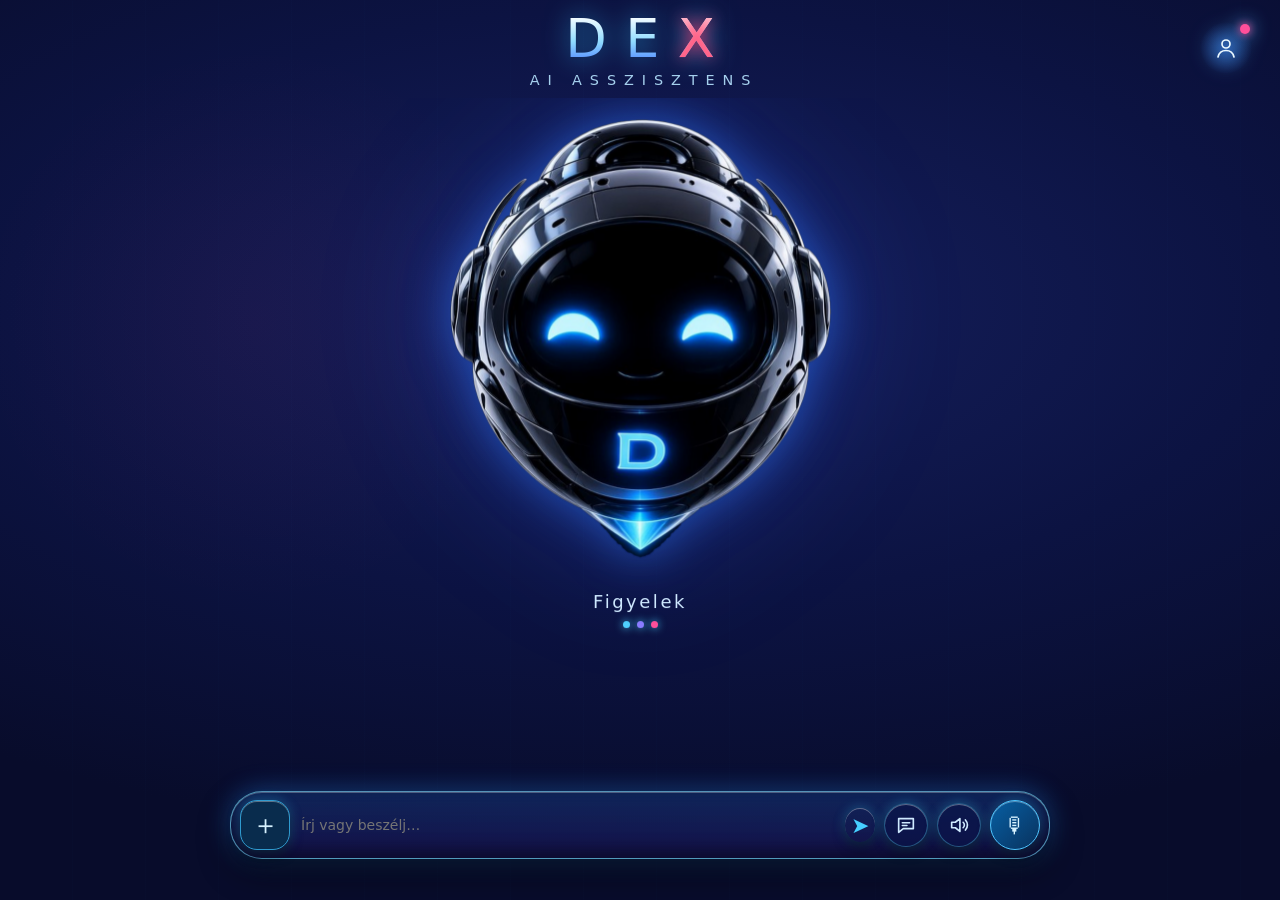
==== index.html @ f395c55f "Add files via upload" ====
<!doctype html><html lang="hu"><head><script src="./wdea-hu-voice.js"></script><meta charset="utf-8"><meta name="viewport" content="width=device-width,initial-scale=1,viewport-fit=cover,user-scalable=no"><meta name="theme-color" content="#030817"><link rel="manifest" href="manifest.webmanifest"><link rel="icon" href="icon-192.png"><link rel="apple-touch-icon" href="icon-192.png"><meta name="mobile-web-app-capable" content="yes"><meta name="apple-mobile-web-app-capable" content="yes"><title>DEX · Saját asszisztens</title><style>
:root{color-scheme:dark;--cyan:#30c5ff;--red:#fa3f73;--bg:#020916;--edge:#1a81bd}*{box-sizing:border-box}html,body{margin:0;min-height:100%;background:var(--bg);color:#d6f2ff;font-family:system-ui,-apple-system,Segoe UI,sans-serif}button,input{font:inherit;color:inherit}button{cursor:pointer}button:focus-visible,input:focus-visible{outline:2px solid #5ddcff;outline-offset:3px}.app{height:100dvh;min-height:550px;max-width:540px;margin:auto;position:relative;overflow:hidden;display:flex;flex-direction:column;background:radial-gradient(ellipse at 50% 32%,#09366a 0%,#04172d 34%,#020815 73%)}.app:before{content:"";position:absolute;inset:0;pointer-events:none;background:radial-gradient(circle at 20% 36%,#f8275b0b,transparent 24%),repeating-linear-gradient(90deg,transparent 0 72px,#28a9ff05 73px);z-index:0}.head{flex:0 0 auto;position:relative;z-index:5;padding:clamp(9px,2vh,17px) 17px 4px;display:grid;grid-template-columns:1fr auto 1fr;align-items:center;gap:4px}.brand{font-size:clamp(10px,1.7vh,13px);letter-spacing:1px;color:#a6d7ff}.brand strong{display:block;font-size:clamp(14px,2.3vh,19px)}.title{text-align:center;white-space:nowrap}.title b{font-size:clamp(32px,6vh,51px);font-weight:900;letter-spacing:4px;line-height:1;text-shadow:0 0 18px #3dbfff}.title b i{font-style:normal;color:#ff527b;text-shadow:0 0 16px #f25}.title small{display:block;font-size:clamp(8px,1.4vh,11px);letter-spacing:2.4px;font-weight:700;margin-top:4px}.right{text-align:right;font-size:clamp(10px,1.6vh,13px);color:#6affc7}.right .dot{display:inline-block;width:7px;height:7px;border-radius:50%;background:#4affab;box-shadow:0 0 9px #4affab;margin-right:4px}.scene{flex:1 1 auto;min-height:0;position:relative;z-index:2;touch-action:pan-y;user-select:none;overflow:hidden;isolation:isolate}.scene.dragging{touch-action:none}.stars{position:absolute;inset:0;background:radial-gradient(circle at 20% 20%,#35a9ff45 0 1px,transparent 2px),radial-gradient(circle at 70% 28%,#fd396b45 0 1px,transparent 2px),radial-gradient(circle at 50% 67%,#41ccff25 0 1px,transparent 2px);background-size:145px 125px,190px 175px,230px 210px;opacity:.5;animation:star 20s linear infinite}.robotzone{position:absolute;inset:0;display:flex;justify-content:center;align-items:center;pointer-events:none;transform:translateY(-1%);transition:filter .2s}.aura{position:absolute;width:min(84vw,360px);aspect-ratio:1;border-radius:50%;background:radial-gradient(circle,#119dff48 0%,#087fff20 37%,transparent 70%);filter:blur(16px);animation:breathe 6s ease-in-out infinite}.orbit{position:absolute;width:min(74vw,330px);aspect-ratio:1;border:1px solid #30bfff36;border-top:2px solid #ff4b80;border-right:2px solid #36d5ff;border-radius:50%;box-shadow:0 0 18px #21adff22;animation:spin 24s linear infinite}.orbit.second{width:min(61vw,275px);border:1px solid #2ab9ff40;border-bottom:2px solid #24a8ff;animation-duration:33s;animation-direction:reverse}.robot{position:relative;width:min(67vw,290px);max-height:80%;object-fit:contain;filter:drop-shadow(0 0 17px #008dff9c);animation:float 7s ease-in-out infinite;will-change:transform}.platform{position:absolute;bottom:8%;left:50%;width:58%;height:24px;transform:translateX(-50%);border:2px solid #32c8ff;border-radius:50%;box-shadow:0 0 15px #24c4ff,0 0 32px #038fff,inset 0 0 14px #1cbaff;opacity:.85;animation:platform 5s ease-in-out infinite}.dexter{position:absolute;bottom:1%;width:100%;text-align:center;letter-spacing:clamp(5px,1.8vw,12px);font-size:clamp(12px,2.2vh,18px);font-weight:800;text-shadow:0 0 14px #5cd9ff}.panel{position:absolute;top:5%;bottom:12%;left:5%;width:90%;display:flex;flex-direction:column;justify-content:center;gap:clamp(5px,1vh,10px);padding:clamp(9px,1.5vh,14px);border:1px solid #3ebdff;border-radius:18px;background:linear-gradient(130deg,#07182cf5,#061e39f5 60%,#070e22f5);box-shadow:0 0 20px #008dff77,inset 0 0 18px #2ebeff16;transform-origin:50% 55%;opacity:0;visibility:hidden;pointer-events:none;will-change:transform,opacity;z-index:5;backface-visibility:hidden}.panel:before{content:"";position:absolute;inset:0;border-radius:18px;border-left:2px solid var(--red);pointer-events:none}.panel h2{margin:0 4px 3px;font-size:clamp(12px,2vh,16px);letter-spacing:2px;color:#83d8ff}.item{min-height:0;flex:1 1 0;max-height:85px;border:1px solid #268dcb;border-radius:12px;background:linear-gradient(95deg,#0b3256cc,#07162cc9);display:flex;align-items:center;gap:12px;text-align:left;padding:8px 12px;box-shadow:inset 0 0 14px #26c4ff0c}.item .symbol{font-size:clamp(17px,3vh,25px);width:29px;text-align:center;color:#62d5ff}.item strong{font-size:clamp(12px,1.9vh,16px);display:block}.item small{font-size:clamp(10px,1.5vh,12px);color:#8db7d5}.panel .close{align-self:center;border:1px solid #3baee3;border-radius:99px;background:#103454;padding:6px 22px;font-size:12px}.handle{position:absolute;top:48%;width:5px;height:48px;background:#2bc9ff88;border-radius:9px;box-shadow:0 0 11px #1fb7ff;opacity:.65;pointer-events:none;transition:opacity .2s}.handle.left{left:2px}.handle.right{right:2px}.panel-open .handle{opacity:0}.composer{position:relative;z-index:8;flex:0 0 auto;margin:0 12px 0;border:1px solid #329bce;border-radius:30px;min-height:clamp(55px,9vh,76px);display:flex;align-items:center;gap:8px;padding:7px;background:#061d35e8;box-shadow:0 0 17px #007aff35}.plus,.mic,.send{border:1px solid #2f9bcf;background:#092c4d;border-radius:50%;flex:0 0 auto;display:grid;place-items:center;width:clamp(38px,6.7vh,50px);height:clamp(38px,6.7vh,50px);font-size:22px}.mic{background:linear-gradient(135deg,#075fa3,#09325e);box-shadow:0 0 12px #0099ff66;border-color:#4dc6ff}.mic.listening{background:#a91542;box-shadow:0 0 18px #ff2f72;animation:breathe 1s infinite}.send{width:30px;height:34px;border:0;background:transparent;color:#46cfff}.composer input{flex:1;min-width:0;background:transparent;border:0;outline:0;font-size:clamp(12px,2vh,16px)}.wave{display:flex;align-items:center;gap:2px;height:28px;flex:0 0 auto}.wave span{width:3px;border-radius:4px;background:#3abaff;height:var(--h);opacity:.65;animation:wave 1.4s ease-in-out infinite;animation-delay:var(--d)}.reply{position:relative;z-index:7;padding:3px 22px;color:#a3d9f9;font-size:11px;min-height:17px;white-space:nowrap;text-overflow:ellipsis;overflow:hidden}.quick{position:relative;z-index:5;flex:0 0 auto;padding:3px 13px 8px}.quicktop{display:flex;justify-content:space-between;align-items:center;font-size:clamp(10px,1.7vh,13px);letter-spacing:1px;margin-bottom:7px}.quicktop button{border:0;background:none;color:#9bdcff;font-size:11px}.apps{display:flex;overflow-x:auto;gap:7px;scrollbar-width:none;overscroll-behavior-x:contain}.apps::-webkit-scrollbar{display:none}.appbtn{flex:0 0 clamp(65px,11vh,82px);height:clamp(58px,9vh,75px);border:1px solid #267fbc;background:#061c34d9;border-radius:13px;display:flex;flex-direction:column;align-items:center;justify-content:center;gap:4px;font-size:clamp(10px,1.6vh,12px)}.appbtn b{font-size:clamp(17px,3vh,23px);color:#78d6ff}.bottom{position:relative;z-index:7;flex:0 0 auto;height:clamp(58px,9.5vh,78px);display:grid;grid-template-columns:repeat(5,1fr);border-top:1px solid #2072a0;background:#031329ef;padding-bottom:env(safe-area-inset-bottom)}.bottom button{border:0;background:transparent;color:#c0e8ff;display:flex;flex-direction:column;align-items:center;justify-content:center;gap:2px;font-size:clamp(9px,1.45vh,12px)}.bottom button b{font-size:clamp(19px,3vh,25px);font-weight:500;color:#55c6ff}.bottom button.active{color:#ff6d96}.bottom button.active b{color:#ff5c8c}.modal{position:absolute;inset:0;z-index:30;background:#020c1bf5;display:none;flex-direction:column;padding:15px}.modal.show{display:flex}.modalhead{display:flex;justify-content:space-between;align-items:center;font-weight:700}.modalhead button{background:#102f4d;border:1px solid #268aca;border-radius:12px;padding:9px}.messages{flex:1;overflow:auto;padding:12px 0}.msg{max-width:87%;margin:8px 0;padding:10px 13px;border:1px solid #235d90;border-radius:13px;background:#092442}.msg.me{margin-left:auto;background:#0c3955}.modal .composer{margin:0}.toast{position:absolute;z-index:40;left:10%;right:10%;bottom:19%;text-align:center;background:#0a2d4bf0;border:1px solid #48b7f2;border-radius:14px;padding:11px;opacity:0;pointer-events:none;transition:opacity .2s}.toast.show{opacity:1}@keyframes spin{to{transform:rotate(360deg)}}@keyframes float{0%,100%{transform:translateY(0) rotate(-2deg)}25%{transform:translateY(-8px) rotate(1.3deg)}55%{transform:translateY(-2px) rotate(2deg)}80%{transform:translateY(5px) rotate(-1deg)}}@keyframes breathe{50%{opacity:.6;transform:scale(1.06)}}@keyframes platform{50%{opacity:.55;transform:translateX(-50%) scale(.94)}}@keyframes wave{50%{height:7px;opacity:.95}}@keyframes star{to{background-position:145px 125px,-190px 175px,230px -210px}}@media(max-height:680px){.head{padding-top:7px}.scene .robot{width:min(55vw,230px)}.panel{top:1%;bottom:8%}.item{padding:4px 8px}.quick{padding-bottom:3px}.dexter{bottom:0}}@media(prefers-reduced-motion:reduce){.robot,.orbit,.aura,.platform,.wave span,.stars{animation:none!important}}

/* DEX36 premium system: consistent surfaces, spacing, focus, and icon language */
:root{--edge:#2674ac;--cyan:#52cfff;--glass:linear-gradient(130deg,rgba(12,43,75,.96),rgba(4,17,39,.98));}
.app{background:radial-gradient(ellipse at 51% 37%,#0a2852 0%,#04172f 34%,#020917 78%)}
.head{padding:16px 17px 12px;min-height:88px;border-bottom:1px solid #2070a52c;background:linear-gradient(180deg,#06162ccf,transparent)}
.brand{letter-spacing:1.2px}.brand strong{letter-spacing:2px}.title b{background:linear-gradient(110deg,#d6f6ff,#3ec6ff);background-clip:text;color:transparent}.title b i{background:linear-gradient(#ff9bb7,#ff3971);background-clip:text;color:transparent}.right{line-height:1.6}
.scene{touch-action:none;overflow:hidden;min-height:175px}.scene .robotzone{transition:filter .15s}.robot{width:min(62vw,270px)}
.panel{top:4%;bottom:7%;left:4%;width:92%;gap:8px;padding:14px;border-radius:23px;background:linear-gradient(145deg,#071b32f9,#07142bfc 68%,#08192dfc);border:1px solid #3cb9ffad;box-shadow:0 16px 48px #0009,0 0 26px #168fff48,inset 0 0 18px #4bc7ff12;overflow:hidden}
.panel:before{border-left:2px solid #f33e79;border-radius:23px}.panel h2{font-size:12px;letter-spacing:2.7px;color:#8cdaff;margin:1px 6px 3px;flex:0 0 auto}
.item{flex:1 1 0;min-height:0;max-height:none;border-radius:16px;padding:9px 13px;gap:13px;border:1px solid #3589c48c;background:linear-gradient(105deg,#10385bc9,#071e38d4);box-shadow:inset 0 1px #8edfff1a,0 5px 13px #0003;position:relative;overflow:hidden;touch-action:none}
.item:after{content:'›';position:absolute;right:14px;top:50%;transform:translateY(-50%);font-size:23px;color:#62cfff8c}
.item:active,.appbtn:active,.bottom button:active{background:#164c76;transform:scale(.985)}.item .symbol{width:45px;height:45px;flex:0 0 45px;border:1px solid #50bfff7a;border-radius:14px;background:radial-gradient(circle at 25% 20%,#1973ae,#082441 75%);box-shadow:0 0 15px #007cfa3a,inset 0 1px #c1efff25;display:grid;place-items:center}.item strong{font-size:clamp(12px,1.9vh,15px);letter-spacing:.5px;padding-right:16px}.item small{display:block;margin-top:4px;color:#9ec4de;font-size:clamp(10px,1.5vh,12px)}.panel .close{align-self:stretch;border-radius:12px;background:#0b2845;color:#a8e4ff;flex:0 0 auto;padding:9px;font-size:12px}
.handle{display:none}.composer{margin:0 14px 0;border-radius:24px;min-height:65px;padding:8px 9px;gap:9px;background:linear-gradient(110deg,#0a2443f7,#05172bf7);border:1px solid #3aa9ec;box-shadow:0 0 22px #068fff36,inset 0 1px #a9e6ff19}.plus,.mic{border-radius:17px}.plus{font-size:27px}.mic{border-radius:50%}.composer input{font-size:14px}.wave{opacity:.85}
.quick{padding:10px 14px 14px}.quicktop{font-size:11px;letter-spacing:1.8px;margin-bottom:10px}.quicktop button{font-size:12px;letter-spacing:0}.apps{gap:9px}.appbtn{flex-basis:clamp(74px,19vw,94px);height:85px;border-radius:17px;background:linear-gradient(155deg,#0c3152,#06172e);border:1px solid #3389c0b8;box-shadow:inset 0 1px #b0eaff1a;gap:6px}.appbtn b{display:grid;place-items:center;width:36px;height:36px;border-radius:11px;background:#10426b99;box-shadow:inset 0 1px #7bd9ff30;color:#83dfff}
.bottom{height:77px;background:linear-gradient(180deg,#061b34,#030c1c);border-top:1px solid #2f91c5aa;box-shadow:0 -6px 22px #005aff12}.bottom button{gap:5px;font-size:10px;letter-spacing:.1px}.bottom button b{height:26px;display:grid;place-items:center}.bottom button.active{background:linear-gradient(180deg,#f8387418,#f8387407);border-top:2px solid #ff4c85}
.dex-icon{width:24px;height:24px;stroke:currentColor;stroke-width:1.9;fill:none;stroke-linecap:round;stroke-linejoin:round}.item .dex-icon{width:25px;height:25px}.appbtn .dex-icon{width:22px;height:22px}.bottom .dex-icon{width:25px;height:25px}.panel-open .robotzone{pointer-events:none}
@media(max-height:740px){.head{min-height:69px;padding:8px 12px}.panel{top:1%;bottom:2%;padding:9px;gap:5px}.item .symbol{width:36px;height:36px;flex-basis:36px}.item{padding:5px 10px}.panel .close{padding:5px}.quick{padding:5px 12px 8px}.appbtn{height:67px}.bottom{height:62px}.composer{min-height:56px}}

/* DEX37: immersive single-navigation layout */
.bottom,.dexter{display:none!important}
.app{background:radial-gradient(ellipse at 50% 43%,#0b3562 0%,#04152b 42%,#010711 87%)}
.head{min-height:76px;padding:12px 16px 10px;background:linear-gradient(180deg,#06162ee6,#0412289e);border-bottom:1px solid #31b7ff23}
.scene{min-height:230px;flex:1 1 auto;overflow:hidden}
.robotzone{transform:translateY(-2%)}
.robot{width:min(75vw,325px);max-height:84%;filter:drop-shadow(0 0 16px #009fffaa) drop-shadow(0 0 30px #176aff6b);animation:float 6.5s ease-in-out infinite,robotGlow 4s ease-in-out infinite;transform-origin:50% 50%}
.aura{width:min(98vw,420px);background:radial-gradient(circle,#119dff44 0%,#0765d927 44%,transparent 75%);filter:blur(20px)}
.orbit{width:min(87vw,390px);border:1px solid #39bfff3d;border-top:3px solid #2ee3ff;border-left:2px solid #f94c88;box-shadow:0 0 17px #008dff66,inset 0 0 19px #008dff26;animation:spin 13s linear infinite}
.orbit.second{width:min(69vw,315px);border:1px solid #2ab9ff45;border-bottom:2px solid #f24c82;border-right:2px solid #37d8ff;animation:spin 18s linear infinite reverse}
.robotzone:before,.robotzone:after{content:"";position:absolute;width:min(94vw,410px);aspect-ratio:1;border-radius:50%;border:1px dashed #39bdff44;animation:spin 35s linear infinite;box-shadow:0 0 15px #29cfff12;pointer-events:none}
.robotzone:after{width:min(57vw,265px);border-color:#fa4e7955;animation-direction:reverse;animation-duration:26s}
.platform{bottom:8%;width:64%;height:21px;border-color:#4bd9ff;box-shadow:0 0 14px #19c4ff,0 0 34px #0075ff,inset 0 0 15px #1bbaff}
.composer{margin:0 15px;border-radius:27px;background:linear-gradient(110deg,#061e3af0,#07142ef0);box-shadow:0 0 23px #007aff40,inset 0 1px #8cdfff35;min-height:66px}
.quick{padding:10px 14px 20px}.quicktop{margin-bottom:11px}.appbtn{background:linear-gradient(155deg,#0b3152,#06162c);box-shadow:inset 0 1px #a5eaff25,0 6px 18px #0004}
.panel{top:4%;bottom:5%;background:linear-gradient(145deg,#071b33fa,#051126fd);box-shadow:0 20px 65px #000b,0 0 25px #0c9bff4a}
.panel .item{border-color:#318dcc9a;background:linear-gradient(115deg,#0d3455,#071a32);box-shadow:inset 0 1px #9bdfff24,0 6px 14px #0004}
.panel .item:active{background:linear-gradient(115deg,#14527b,#092a4e)}
.handle{height:56px;width:4px;background:linear-gradient(#fa4878,#43d4ff);box-shadow:0 0 12px #1bbaffaa;opacity:.75}
@keyframes robotGlow{0%,100%{filter:drop-shadow(0 0 16px #009fffaa) drop-shadow(0 0 30px #176aff6b)}50%{filter:drop-shadow(0 0 22px #27cfffcc) drop-shadow(0 0 40px #186bff8a)}}
@media(max-height:740px){.head{min-height:66px}.scene{min-height:180px}.robot{width:min(66vw,275px)}.quick{padding:5px 12px 9px}.appbtn{height:69px}.composer{min-height:55px}}
@media(prefers-reduced-motion:reduce){.robotzone:before,.robotzone:after{animation:none!important}.robot{animation:none!important}}
</style><style>
/* DEX38: one accessible chat, no full-screen overlay */
#chatModal{display:none!important} .inline-conversation{margin:8px 16px 2px;border:1px solid #276b9c;border-radius:18px;background:linear-gradient(140deg,rgba(4,24,47,.97),rgba(8,40,69,.97));box-shadow:0 5px 30px #008cff1a;overflow:hidden;max-height:0;opacity:0;transition:max-height .28s ease,opacity .2s ease}
.inline-conversation.visible{max-height:300px;opacity:1}.inline-top{display:flex;align-items:center;justify-content:space-between;padding:9px 13px;border-bottom:1px solid #2874a455;font-size:13px;letter-spacing:.04em;color:#a7e4ff}.inline-top button{border:1px solid #2874a4;border-radius:10px;background:#092a45;color:#b9eaff;padding:5px 10px}.inline-messages{max-height:240px;overflow:auto;overscroll-behavior:contain;padding:10px;display:flex;flex-direction:column;gap:8px}.inline-messages .msg{max-width:94%;border-radius:13px;padding:9px 12px;font-size:14px;line-height:1.45;background:#102f50;color:#e4f6ff;white-space:pre-wrap;overflow-wrap:anywhere}.inline-messages .msg.me{align-self:flex-end;background:#164f74}.inline-messages .msg.system{background:#10233a;color:#b8d8ed}.inline-conversation:not(.visible){pointer-events:none}
@media(max-height:740px){.inline-conversation.visible{max-height:210px}.inline-messages{max-height:160px}}
</style><style>
.settings{position:absolute;inset:0;z-index:60;background:#020c1bf8;display:none;flex-direction:column;padding:16px;overflow:auto}.settings.show{display:flex}.settings h3{margin:0 0 10px;letter-spacing:2px;font-size:14px;color:#8cdaff}.settings label{display:block;margin:10px 0 4px;font-size:12px;color:#a7d8f5}.settings input[type=text],.settings input[type=password],.settings select{width:100%;padding:10px;border-radius:10px;border:1px solid #2a7fb8;background:#06223d;color:#e4f6ff}.settings .row{display:flex;gap:8px;align-items:center}.settings .row input{width:auto}.settings .note{font-size:11px;color:#8db7d5;margin-top:4px;line-height:1.4}.settings .btns{display:flex;gap:8px;margin-top:16px}.settings .btns button{flex:1;padding:12px;border-radius:12px;border:1px solid #2f9bcf;background:#0b3a63;color:#dff5ff}.settings hr{border:0;border-top:1px solid #1b4f78;margin:16px 0 4px}

/* DEX45: alsó gyorsműveleti sáv eltávolítva a látható felületről; oldalgesztusok megmaradnak. */
.quick{display:none!important}
</style><style id="dex-ready-css">html:not(.dex-ready) #app{opacity:0}html.dex-ready #app{opacity:1;transition:opacity .3s}</style><script>setTimeout(function(){document.documentElement.classList.add("dex-ready")},4000)</script></head><body><div class="app" id="app"><header class="head"><div class="brand"><strong>DEX</strong>SAJÁT ASSZISZTENS</div><div class="title"><b>DE<i>X</i></b><small>AI ASSZISZTENS</small></div><div class="right"><span class="dot"></span>DEX<br>HELYI</div></header><section class="scene" id="scene" aria-label="DEX és térbeli menük"><div class="stars"></div><div class="robotzone" id="robotzone"><div class="aura"></div><div class="orbit"></div><div class="orbit second"></div><img class="robot" src="[data-uri]" alt="DEX lebegő robot" draggable="false"><div class="platform"></div></div><div class="handle left"></div><div class="handle right"></div><div class="panel" id="leftPanel" aria-hidden="true"><h2>DEX ESZKÖZÖK</h2><button class="item" data-act="Beszéd"><span class="symbol">•</span><span><strong>BESZÉD</strong><small>Hangvezérlés</small></span></button><button class="item" data-act="Memória"><span class="symbol">•</span><span><strong>MEMÓRIA</strong><small>Jegyzeteid</small></span></button><button class="item" data-act="Jegyzetek"><span class="symbol">•</span><span><strong>JEGYZETEK</strong><small>Jegyzetkészítés</small></span></button><button class="item" data-act="Téma"><span class="symbol">•</span><span><strong>TÉMA</strong><small>Szín és kinézet</small></span></button><button class="item" data-act="Hang"><span class="symbol">•</span><span><strong>HANG</strong><small>Gábor, Max, böngésző</small></span></button><button class="close" data-close>Vissza DEX-hez</button></div><div class="panel" id="rightPanel" aria-hidden="true"><h2>DEX RENDSZER</h2><button class="item" data-act="Feladatok"><span class="symbol">•</span><span><strong>FELADATOK</strong><small>Teendők</small></span></button><button class="item" data-act="Beállítások"><span class="symbol">•</span><span><strong>BEÁLLÍTÁSOK</strong><small>Hang, okos mód</small></span></button><button class="item" data-act="Súgó"><span class="symbol">•</span><span><strong>SÚGÓ</strong><small>Mit tudok</small></span></button><button class="item" data-act="Visszavonás"><span class="symbol">•</span><span><strong>VISSZAVONÁS</strong><small>Utolsó változtatás</small></span></button><button class="item" data-act="Alaphelyzet"><span class="symbol">•</span><span><strong>ALAPHELYZET</strong><small>Eredeti kinézet</small></span></button><button class="close" data-close>Vissza DEX-hez</button></div></section><div class="composer" id="composer"><button class="plus" id="plus" aria-label="További műveletek">＋</button><input id="chatInput" placeholder="Írj vagy beszélj…" aria-label="Üzenet DEX-nek"><div class="wave" aria-hidden="true"><span style="--h:8px;--d:0s"></span><span style="--h:19px;--d:.1s"></span><span style="--h:13px;--d:.2s"></span><span style="--h:24px;--d:.3s"></span><span style="--h:11px;--d:.4s"></span><span style="--h:20px;--d:.5s"></span><span style="--h:9px;--d:.6s"></span><span style="--h:16px;--d:.7s"></span></div><button class="send" id="send" aria-label="Üzenet küldése">➤</button><button class="mic" id="mic" aria-label="Beszédfelismerés">🎙</button></div><div class="reply" id="reply" aria-live="polite"></div><div class="quick" hidden aria-hidden="true" style="display:none!important"><div class="quicktop"><span>GYORS MŰVELETEK</span><button id="allApps">Súgó ›</button></div><div class="apps"><button class="appbtn" data-act="Jegyzetek"><b>▤</b>Jegyzetek</button><button class="appbtn" data-act="Feladatok"><b>☷</b>Feladatok</button><button class="appbtn" data-act="Téma"><b>◐</b>Téma</button><button class="appbtn" data-act="Hang"><b>◉</b>Hang</button><button class="appbtn" data-act="Visszavonás"><b>↶</b>Vissza</button><button class="appbtn" data-act="Alaphelyzet"><b>⟲</b>Alaphelyzet</button></div></div><section class="inline-conversation" id="inlineChat" aria-label="DEX beszélgetés"><div class="inline-top"><span>DEX · Beszélgetés</span><button type="button" id="inlineClose">Bezárás</button></div><div class="inline-messages" id="inlineMessages" aria-live="polite"></div></section><div class="modal" id="chatModal"><div class="modalhead"><span>DEX · Beszélgetés</span><button id="closeChat">✕ Bezárás</button></div><div class="messages" id="messages"></div><div class="composer"><input id="modalInput" placeholder="Írj DEX-nek…"><button class="send" id="modalSend" aria-label="Küldés">➤</button></div></div><div class="settings" id="settings" role="dialog" aria-label="Beállítások"><h3>BEÁLLÍTÁSOK</h3>
<div class="row"><input type="checkbox" id="setAuto" checked><label for="setAuto" style="margin:0">Automatikus felolvasás</label></div>
<label for="setVoice">Hang</label><select id="setVoice"><option value="genuine">The Genuine Friend (ElevenLabs, korábbi hang)</option><option value="gabor">Gábor (ElevenLabs)</option><option value="max">Max (ElevenLabs, saját azonosítóval)</option><option value="second">Második új hang (6sFK…)</option><option value="browser">Korábbi telefonos hang (ingyenes)</option></select>
<label for="setKey">ElevenLabs API-kulcs</label><input type="password" id="setKey" autocomplete="off" placeholder="csak ezen az eszközön tárolódik"><label for="setGenuine">The Genuine Friend Voice ID (ha hozzáférhető)</label><input type="text" id="setGenuine" autocomplete="off" placeholder="Illeszd be a hang Voice ID-ját"><label for="setMax">Max hang azonosítója (Voice ID)</label><input type="text" id="setMax" autocomplete="off"><div class="btns"><button type="button" id="voiceTest">▶ Hang kipróbálása</button></div><div id="voiceStatus" role="status" aria-live="polite" style="padding:9px 0;color:#a8d9ff;font-size:13px;white-space:pre-wrap">Hang állapota: még nem tesztelt.</div><div class="note">Alapértelmezett: The Genuine Friend. Ha nincs internet, jogosultság vagy Voice ID, automatikusan a telefon magyar beszédhangja indul. A The Genuine Friend Voice ID-ja még nincs igazolva; a hangazonosítót az ElevenLabsból kell beilleszteni.</div>
<hr><h3>OKOS MÓD (opcionális)</h3><div class="row"><input type="checkbox" id="llmOn"><label for="llmOn" style="margin:0">Okos mód bekapcsolása</label></div>
<label for="llmProv">Szolgáltató</label><select id="llmProv"><option value="anthropic">Anthropic (Claude)</option><option value="openai">OpenAI-kompatibilis</option><option value="local">Saját gép (Ollama, a szerveren át)</option></select>
<label for="llmBase">Cím (üresen az alapértelmezett)</label><input type="text" id="llmBase" autocomplete="off"><label for="llmModel">Modell neve</label><input type="text" id="llmModel" autocomplete="off"><label for="llmKey">API-kulcs</label><input type="password" id="llmKey" autocomplete="off">
<div class="note">Bekapcsolva a nem értett mondataid szövege és a felület állapota (nem a jelszavaid) a megadott szolgáltatóhoz kerül. A modell csak a DEX saját parancsait kérheti; törlést, fizetést nem hajt végre.</div>
<div class="btns"><button type="button" id="openCtl">DEX CONTROL (állapot, mentés, napló, admin)</button></div><div class="btns"><button id="setClose" type="button">Bezár</button><button id="setSave" type="button">Mentés</button></div></div><div class="settings" id="sheet" role="dialog" aria-label="Média"><h3>FÉNYKÉP, VIDEÓ, FÁJL</h3>
<div class="btns" style="flex-direction:column"><button type="button" id="mPhoto">📷 Fénykép készítése</button><button type="button" id="mVideo">🎥 Videó felvétele</button><button type="button" id="mPick">🖼 Kép vagy videó választása</button><button type="button" id="mFile">📄 Fájl választása</button><button type="button" id="mChat">💬 Beszélgetés megnyitása</button><button type="button" id="mClose">Bezár</button></div>
<div class="note">A kamera és a választó a telefon saját alkalmazását nyitja meg, a DEX csak a kiválasztott fájlt kapja meg. Mappa kiválasztása böngészőből nem lehetséges, ahhoz a natív Android változat kell.</div>
<input type="file" id="inPhoto" accept="image/*" capture="environment" hidden><input type="file" id="inVideo" accept="video/*" capture="environment" hidden><input type="file" id="inPick" accept="image/*,video/*" multiple hidden><input type="file" id="inFile" multiple hidden></div>
<div class="settings" id="media" role="dialog" aria-label="Kiválasztott fájlok"><h3>KIVÁLASZTOTT FÁJLOK</h3><div id="mediaList"></div><div id="mediaOut" role="status" aria-live="polite" style="white-space:pre-wrap;font-size:13px;color:#a8d9ff;padding:8px 0"></div><div class="btns"><button type="button" id="mediaAsk">Elemzés okos móddal</button><button type="button" id="mediaClose">Bezár</button></div><div class="note">Az elemzés csak kép esetén és csak bekapcsolt okos módban megy: a lekicsinyített kép a megadott modell-szolgáltatóhoz kerül.</div></div>
<div class="settings" id="ctl" role="dialog" aria-label="DEX CONTROL"><h3>DEX CONTROL</h3><div id="ctlStatus" style="font-size:13px;line-height:1.7"></div>
<div class="btns"><button type="button" id="ctlExport">Mentés letöltése</button><button type="button" id="ctlImport">Visszaállítás fájlból</button></div><input type="file" id="ctlImportIn" accept="application/json,.json" hidden>
<div class="btns"><button type="button" id="ctlAdmin">Admin belépés</button></div>
<h3 style="margin-top:14px">WORK (admin)</h3><div id="ctlWork" style="font-size:13px;color:#a8d9ff;white-space:pre-wrap">Zárolva. Belépés: nyolc koppintás a DEX feliraton, vagy az „Admin belépés” gomb.</div><div class="btns"><button type="button" id="ctlWorkStatus">WORK állapot lekérdezése</button><button type="button" id="ctlLogout">Kilépés</button></div>
<h3 style="margin-top:14px">MŰVELETI NAPLÓ</h3><div id="ctlLog" style="font-size:12px;color:#9ec4de;white-space:pre-wrap;max-height:180px;overflow:auto"></div><div class="btns"><button type="button" id="ctlLogClear">Napló törlése</button><button type="button" id="ctlClose">Bezár</button></div></div>
<div class="settings" id="adm" role="dialog" aria-label="Admin belépés"><h3>ADMIN BELÉPÉS</h3><label for="admEmail">Admin e-mail</label><input type="email" id="admEmail" autocomplete="username" autocapitalize="off"><label for="admPw">Jelszó</label><input type="password" id="admPw" autocomplete="current-password"><div id="admMsg" role="status" aria-live="polite" style="padding:8px 0;font-size:13px;color:#a8d9ff;white-space:pre-wrap"></div><div class="btns"><button type="button" id="admClose">Mégse</button><button type="button" id="admGo">Belépés</button></div><div class="note">A jelszót a WDEA Network szerver ellenőrzi, a DEX sehol nem tárolja; a munkamenet HttpOnly süti. A nyolc koppintás csak a belépő ablakot nyitja, nem ad jogosultságot.</div></div>
<style id="dex51-css">
#wctl,#wed{position:fixed;inset:0;z-index:60;display:none;flex-direction:column;background:#070b12;color:#e8eefc;font-family:system-ui,-apple-system,Segoe UI,Roboto,sans-serif}
#wctl.show,#wed.show{display:flex}
.wc-top{display:flex;align-items:center;gap:10px;padding:max(10px,env(safe-area-inset-top)) 14px 10px;border-bottom:1px solid #1b2538;background:#0b1220}
.wc-top .t{flex:1;text-align:center;line-height:1.15}.wc-top .t b{font-size:20px;letter-spacing:.5px}.wc-top .t small{display:block;font-size:11px;color:#8da2c4;letter-spacing:1px}
.wc-top button,.wc-nav button,.wc-btn{background:#16213a;color:#e8eefc;border:1px solid #26365a;border-radius:12px;padding:9px 13px;font-size:15px}
#wcBody{flex:1;overflow:auto;padding:12px 12px 90px;-webkit-overflow-scrolling:touch}
.wc-nav{display:flex;gap:6px;padding:8px 10px max(10px,env(safe-area-inset-bottom));border-top:1px solid #1b2538;background:#0b1220}
.wc-nav button{flex:1;font-size:13px;padding:10px 4px;background:transparent;border-color:transparent;color:#8da2c4}
.wc-nav button.on{background:#1d4ed8;color:#fff}
.wc-alert{margin:0;padding:10px 14px;background:#7f1d1d;border-bottom:2px solid #ef4444;color:#fff;font-size:14px;font-weight:600;display:none}
.wc-alert.show{display:block}.wc-alert.warn{background:#78350f;border-color:#f59e0b}
.wc-card{background:#0f1830;border:1px solid #22304f;border-radius:16px;padding:12px;margin-bottom:12px}
.wc-card h4{margin:0 0 8px;font-size:13px;letter-spacing:.8px;color:#9fb3d6;font-weight:600}
.wc-grid4{display:grid;grid-template-columns:repeat(4,1fr);gap:6px;text-align:center}
.wc-grid2{display:grid;grid-template-columns:1fr 1fr;gap:8px}
.wc-stat .n{font-size:24px;font-weight:700;line-height:1.1}.wc-stat .l{font-size:11px;color:#8da2c4}.wc-stat .d{font-size:11px;font-weight:600}
.up{color:#4ade80}.down{color:#f87171}.mut{color:#8da2c4}
.wc-health{display:flex;gap:12px;align-items:center}
.wc-ring{width:120px;height:120px;flex:none}
.wc-boxes{display:grid;grid-template-columns:1fr 1fr;gap:8px;flex:1}
.wc-box{border-radius:12px;padding:8px;text-align:center;border:1px solid #2a3a5e;background:#111c37}
.wc-box b{font-size:22px;display:block}.wc-box span{font-size:11px;color:#b6c4de}
.wc-box.bad.on{background:#4c1010;border-color:#ef4444}.wc-box.warn.on{background:#4a2b06;border-color:#f59e0b}.wc-box.info.on{background:#0c2a52;border-color:#3b82f6}
.wc-mod{display:flex;align-items:center;gap:10px;border-radius:14px;padding:11px 12px;margin-bottom:9px;border:1px solid;background:#0f1830}
.wc-mod .ic{width:42px;height:42px;border-radius:11px;display:flex;align-items:center;justify-content:center;font-weight:800;font-size:15px;flex:none}
.wc-mod .tx{flex:1;min-width:0}.wc-mod .tx b{display:block;font-size:16px}.wc-mod .tx span{font-size:12px;color:#a9bad6}
.wc-mod .tx i{display:block;font-style:normal;font-size:12px;margin-top:3px}
.wc-mod .bd{min-width:26px;height:26px;border-radius:13px;display:flex;align-items:center;justify-content:center;font-weight:700;font-size:13px;color:#111;padding:0 6px}
.wc-mod.ok{border-color:#15803d;background:linear-gradient(90deg,#0d2a1d,#0f1830)}.wc-mod.ok .ic{background:#16a34a}.wc-mod.ok .bd{background:#4ade80}
.wc-mod.warn{border-color:#d97706;background:linear-gradient(90deg,#33210a,#0f1830)}.wc-mod.warn .ic{background:#f59e0b;color:#111}.wc-mod.warn .bd{background:#fbbf24}
.wc-mod.bad{border-color:#ef4444;background:linear-gradient(90deg,#3b1010,#0f1830);box-shadow:0 0 0 1px #ef444466}.wc-mod.bad .ic{background:#ef4444}.wc-mod.bad .bd{background:#f87171}
.wc-mod.none{border-color:#334155;background:#0d1424;opacity:.8}.wc-mod.none .ic{background:#334155}.wc-mod.none .bd{background:#475569;color:#e2e8f0}
.wc-row{display:flex;justify-content:space-between;gap:8px;padding:7px 0;border-bottom:1px solid #1b2538;font-size:14px}
.wc-row:last-child{border:0}.wc-pill{font-size:11px;padding:2px 8px;border-radius:9px;background:#1e3a8a}.wc-pill.admin{background:#7c3aed}.wc-pill.off{background:#475569}
.wc-in{width:100%;box-sizing:border-box;background:#0b1428;border:1px solid #26365a;border-radius:10px;color:#e8eefc;padding:10px;font-size:15px}
.wc-note{font-size:12px;color:#8da2c4;line-height:1.5}
#wed .wed-frame{flex:0 0 50%;border:0;background:#fff;width:100%}
#wed .wed-log{flex:1;overflow:auto;padding:8px 12px;font-size:14px}
#wed .wed-log div{margin:5px 0;padding:7px 10px;border-radius:10px;background:#111c37;max-width:92%;white-space:pre-wrap}
#wed .wed-log .me{background:#1d4ed8;margin-left:auto}
.wed-chips{display:flex;gap:6px;flex-wrap:wrap;padding:6px 10px}
.wed-chips button{background:#16213a;color:#e8eefc;border:1px solid #26365a;border-radius:16px;padding:7px 11px;font-size:13px}
.wed-chips button.go{background:#15803d;border-color:#22c55e}.wed-chips button.no{background:#7f1d1d;border-color:#ef4444}
.wed-in{display:flex;gap:6px;padding:6px 10px max(10px,env(safe-area-inset-bottom))}
.wed-in input{flex:1}

/* --- v2: lebegő kártyák, egységes, jól olvasható betűméret --- */
#wctl,#wed{background:radial-gradient(120% 60% at 50% -10%,#16275a 0%,#070b12 55%),#070b12;font-size:16px;line-height:1.4}
.wc-top{background:rgba(11,18,32,.92);border-bottom:1px solid #26365a;backdrop-filter:blur(8px)}
.wc-top .t b{font-size:22px}.wc-top .t small{font-size:13px}
.wc-top button,.wc-nav button,.wc-btn{font-size:16px;border-radius:14px;padding:11px 15px;min-height:44px;background:linear-gradient(180deg,#1d2c50,#142040);border:1px solid #34497d;box-shadow:0 4px 12px #0007}
.wc-nav{gap:8px;background:rgba(11,18,32,.95)}
.wc-nav button{font-size:15px;font-weight:600;padding:12px 4px;box-shadow:none;background:transparent;border-color:transparent}
.wc-nav button.on{background:linear-gradient(180deg,#2563eb,#1d4ed8);box-shadow:0 0 16px #2563eb88}
#wcBody{padding:14px 14px 100px}
.wc-card{border-radius:22px;padding:16px;margin-bottom:16px;background:linear-gradient(160deg,rgba(24,38,78,.95),rgba(12,20,44,.95));border:1px solid #3a5190;box-shadow:0 10px 28px rgba(0,0,0,.55),0 0 0 1px rgba(99,140,255,.08) inset,0 0 22px rgba(59,130,246,.12)}
.wc-card h4{font-size:15px;letter-spacing:.9px;color:#bcd0f5;font-weight:700;margin:0 0 10px}
.wc-stat .n{font-size:28px}.wc-stat .l{font-size:14px;color:#a9bddc}.wc-stat .d{font-size:14px}
.wc-box{border-radius:16px;padding:10px;box-shadow:0 4px 10px #0006}.wc-box b{font-size:26px}.wc-box span{font-size:14px;color:#cfdbf1}
.wc-mod{border-radius:20px;padding:14px;margin-bottom:14px;box-shadow:0 10px 24px rgba(0,0,0,.5)}
.wc-mod .ic{width:50px;height:50px;border-radius:15px;font-size:18px}
.wc-mod .tx b{font-size:18px}.wc-mod .tx span{font-size:14px;color:#c0cee6}.wc-mod .tx i{font-size:14px;margin-top:4px}
.wc-mod .bd{min-width:32px;height:32px;border-radius:16px;font-size:15px}
.wc-mod.ok{box-shadow:0 10px 24px rgba(0,0,0,.5),0 0 18px #22c55e44}.wc-mod.warn{box-shadow:0 10px 24px rgba(0,0,0,.5),0 0 18px #f59e0b55}.wc-mod.bad{box-shadow:0 10px 24px rgba(0,0,0,.5),0 0 22px #ef444477}
.wc-row{font-size:16px;padding:10px 0;align-items:center;border-bottom:1px solid #26365a}
.wc-pill{font-size:14px;padding:4px 11px;border-radius:12px;white-space:nowrap}
.wc-in{font-size:16px;padding:12px;border-radius:14px}
.wc-note{font-size:14px;color:#a9bddc;line-height:1.55}
.wc-alert{font-size:16px;padding:12px 16px}
.wed-chips button{font-size:15px;padding:9px 13px}
#wed .wed-log{font-size:16px}
.wc-top .t small{font-size:14px}
.wc-nav{overflow-x:auto;scrollbar-width:none;-webkit-overflow-scrolling:touch}.wc-nav::-webkit-scrollbar{display:none}
.wc-nav button{flex:0 0 auto;font-size:15px;padding:12px 14px;white-space:nowrap}
#ctl .btns{flex-wrap:wrap}#ctl .btns button{flex:1 1 140px}
.wc-row>span:first-child{min-width:0;flex:1}

/* --- v3: a mockup szerinti színes műszerfal --- */
.wc-top{gap:8px;padding-left:10px;padding-right:10px}
.wc-top .t b{font-size:19px;letter-spacing:.5px;white-space:nowrap}.wc-top .t small{font-size:14px;white-space:nowrap;letter-spacing:.3px}.wc-top .t{min-width:0}
#wcBack,#wcRef,#wcBell{min-height:42px;min-width:42px;padding:6px 10px;position:relative}
#wcBell i{position:absolute;top:-6px;right:-6px;min-width:22px;height:22px;border-radius:10px;font-style:normal;font-size:14px;font-weight:800;color:#111;align-items:center;justify-content:center;display:none;padding:0 5px}
#wcAv{width:40px;height:40px;border-radius:50%;background:linear-gradient(135deg,#7c3aed,#2563eb);display:flex;align-items:center;justify-content:center;font-weight:800;font-size:17px;flex:none;border:2px solid #60a5fa}
.wc-nav button{display:flex;flex-direction:column;align-items:center;gap:2px;font-size:14px;padding:8px 12px}.wc-nav .ni{font-size:21px;line-height:1}
.wc-users{border-color:#3b82f6;box-shadow:0 10px 28px rgba(0,0,0,.55),0 0 24px rgba(59,130,246,.35)}
.wc-ut{display:flex;align-items:center;gap:10px;margin-bottom:12px}.wc-ut .ico{font-size:30px}.wc-ut .tt{flex:1}.wc-ut .tt b{display:block;font-size:18px;letter-spacing:.5px}.wc-ut .tt i{font-style:normal;font-size:14px;color:#9fb3d6;letter-spacing:1px}.wc-ut .sp{width:120px;height:34px}
.wc-tile{--c:#60a5fa;text-align:center;padding:10px 4px;border-radius:16px;background:linear-gradient(180deg,color-mix(in srgb,var(--c) 18%,#0c1530),#0c1530);border:1px solid color-mix(in srgb,var(--c) 55%,#0c1530)}
.wc-tile .ti{font-size:17px;color:var(--c);line-height:1;margin-bottom:4px}.wc-tile .n{font-size:26px;font-weight:800;line-height:1.1}.wc-tile .l{font-size:14px;color:#b6c4de}.wc-tile .d{font-size:14px;font-weight:700}
.wc-grid2 .wc-tile{padding:14px 8px}.wc-grid2 .wc-tile .n{font-size:30px}
.wc-ringw{position:relative;flex:none;text-align:center;filter:drop-shadow(0 0 14px var(--c))}.wc-ringw .wc-ring{width:140px;height:140px}.wc-ringw .rl{font-weight:800;letter-spacing:1px;font-size:15px;color:var(--c);margin-top:-6px}
.wc-box{display:flex;flex-direction:column;align-items:center;justify-content:center;gap:0;min-height:64px}.wc-box em{font-style:normal;font-size:14px;font-weight:800;opacity:.9}
.wc-box.bad{border-color:#7f2a2a}.wc-box.bad em{color:#f87171}.wc-box.warn em{color:#fbbf24}.wc-box.info em{color:#60a5fa}.wc-box.crit em{color:#94a3b8}
.wc-box.crit.on{background:#3a1018;border-color:#ef4444}.wc-box.crit.on em{color:#f87171}
.wc-mod.m{--c:#64748b;position:relative;gap:10px;padding:12px;border:1px solid color-mix(in srgb,var(--c) 60%,#0c1530);background:linear-gradient(100deg,color-mix(in srgb,var(--c) 26%,#0c1530),#0c1530 78%);box-shadow:0 10px 24px rgba(0,0,0,.5),0 0 16px color-mix(in srgb,var(--c) 28%,transparent)}
.wc-mod.m .ic{background:color-mix(in srgb,var(--c) 85%,#000);color:#fff;font-size:22px;border:1px solid color-mix(in srgb,var(--c) 70%,#fff)}
.wc-mod.m .msp{width:84px;height:34px;flex:none}.wc-mod.m .bd{background:var(--c);color:#fff;min-width:30px;height:30px;border-radius:15px}
.wc-mod.m .chev{font-size:26px;color:#8da2c4;line-height:1;flex:none}.wc-mod.m .dotst{position:absolute;top:9px;right:10px;width:10px;height:10px;border-radius:50%;box-shadow:0 0 8px currentColor}
.wc-mod.m.bad{outline:2px solid #ef4444;outline-offset:-1px}.wc-mod.m.none{opacity:.78}
.wc-sub{display:flex;justify-content:space-between;margin:2px 4px 10px}
.wc-st{display:flex;gap:8px;overflow-x:auto;margin-bottom:14px;scrollbar-width:none}.wc-st::-webkit-scrollbar{display:none}
.wc-st button{flex:1 0 auto;min-height:42px;padding:8px 14px;font-size:15px;font-weight:600;border-radius:14px;border:1px solid #34497d;background:#142040;color:#c5d3ee;white-space:nowrap}
.wc-st button.on{background:linear-gradient(180deg,#2563eb,#1d4ed8);color:#fff;border-color:#60a5fa;box-shadow:0 0 14px #2563eb88}.wc-st button.off{opacity:.45}
.wc-axis{display:flex;justify-content:space-between;font-size:14px;color:#8da2c4;margin-top:4px}
.wc-wide{width:100%;margin-bottom:14px;background:linear-gradient(180deg,#2563eb,#1d4ed8)!important;border-color:#60a5fa!important}
.wc-big{--c:#c084fc;text-align:center;border-color:color-mix(in srgb,var(--c) 60%,#0c1530)}.wc-big .n{font-size:44px;font-weight:800}.wc-big .l{font-size:15px;color:#b6c4de}.wc-big .d{font-size:14px;font-weight:700;margin-top:4px}
.wc-dn{display:flex;gap:14px;align-items:center}.wc-donut{width:130px;height:130px;flex:none}
.wc-lg{flex:1}.wc-lg div{display:flex;align-items:center;gap:8px;padding:6px 0;font-size:15px}.wc-lg i{width:12px;height:12px;border-radius:50%;flex:none}.wc-lg span{flex:1}
.wc-who{display:flex;align-items:center;gap:10px;min-width:0;flex:1}.wc-av{width:34px;height:34px;border-radius:50%;background:linear-gradient(135deg,#7c3aed,#2563eb);display:flex;align-items:center;justify-content:center;font-weight:800;flex:none}
.wc-pill.good{background:#166534;color:#bbf7d0}
@media(max-width:380px){.wc-row{flex-wrap:wrap}}
.wc-row{flex-wrap:wrap}.wc-row>span:last-child{text-align:right;margin-left:auto}
@media(max-width:380px){.wc-ut .sp{display:none}.wc-mod.m .msp{width:60px}.wc-tile .n{font-size:22px}}
</style>
<div id="wctl" role="dialog" aria-label="WDEA CONTROL"><div class="wc-top"><button type="button" id="wcBack" aria-label="Vissza">‹</button><div class="t"><b>WDEA CONTROL</b><small>FŐADMIN</small></div><button type="button" id="wcRef" aria-label="Frissítés">⟳</button><button type="button" id="wcBell" aria-label="Hibák és figyelmeztetések">🔔<i id="wcBellN"></i></button><span id="wcAv" aria-hidden="true">A</span></div><div class="wc-alert" id="wcAlert" role="alert"></div><div id="wcBody"></div><nav class="wc-nav"><button type="button" data-tab="home" class="on"><span class="ni">🏠</span>Főoldal</button><button type="button" data-tab="rel"><span class="ni">🚀</span>Indítás</button><button type="button" data-tab="drive"><span class="ni">🚗</span>DRIVE</button><button type="button" data-tab="users"><span class="ni">👥</span>Felhasználók</button><button type="button" data-tab="reports"><span class="ni">📊</span>Jelentések</button><button type="button" data-tab="zar"><span class="ni">🔐</span>Zárak</button><button type="button" data-tab="upd"><span class="ni">⬆</span>Frissítés</button><button type="button" data-tab="kin"><span class="ni">🎭</span>Kinézet</button><button type="button" data-tab="set"><span class="ni">⚙</span>Beállítások</button></nav></div>
<div id="wed" role="dialog" aria-label="WORK szerkesztő"><div class="wc-top"><button type="button" id="wedBack" aria-label="Bezár">‹</button><div class="t"><b>WORK SZERKESZTŐ</b><small id="wedState">piszkozat: 0 · jóváhagyva: 0</small></div><button type="button" id="wedPub">Közzététel</button></div><iframe class="wed-frame" id="wedFrame" title="WORK előnézet"></iframe><div class="wed-log" id="wedLog" aria-live="polite"></div><div class="wed-chips"><button type="button" class="go" id="wedOk">Jóváhagyom</button><button type="button" id="wedUndo">Visszavonás</button><button type="button" class="no" id="wedNo">Elvetem</button><button type="button" id="wedMap">Mit látsz?</button></div><div class="wed-in"><input class="wc-in" id="wedIn" placeholder="Mondd vagy írd, mit változtassak…" autocomplete="off"><button type="button" class="wc-btn" id="wedMic" aria-label="Mikrofon">🎤</button><button type="button" class="wc-btn" id="wedSend">Küld</button></div></div>
<div class="toast" id="toast" role="status"></div></div><script>
(()=>{'use strict';const app=document.getElementById('app'),scene=document.getElementById('scene'),panels={left:document.getElementById('leftPanel'),right:document.getElementById('rightPanel')},robot=document.getElementById('robotzone');let active=null,progress=0,gesture=null,anim=null,toastTimer=null;
const clamp=(x,a,b)=>Math.max(a,Math.min(b,x));
function paint(){for(const side of ['left','right']){const el=panels[side],on=active===side,p=on?progress:0;el.style.visibility=on?'visible':'hidden';el.style.pointerEvents=on&&p>.95?'auto':'none';el.style.opacity=String(clamp((p-.02)/.45,0,1));const sign=side==='left'?-1:1;el.style.transform=`translate3d(${sign*(112*(1-p))}%,${(1-p)*6}%,0) perspective(900px) rotateY(${(side==='left'?1:-1)*22*(1-p)}deg) scale(${.72+.28*p})`;el.setAttribute('aria-hidden',String(!on||p<.95))}robot.style.transform=`translate3d(${active?(active==='left'?1:-1)*progress*8:0}px,-1%,0) scale(${1-progress*.055})`;robot.style.filter=`brightness(${1-progress*.25})`;app.classList.toggle('panel-open',progress>.05)}
function stopAnim(){if(anim!==null){cancelAnimationFrame(anim);anim=null}}
function settle(target,side=active){stopAnim();if(target&&!side)side='left';if(side)active=side;const from=progress,t0=performance.now(),dur=180+170*Math.abs(target-from);function frame(now){const x=clamp((now-t0)/dur,0,1),ease=1-Math.pow(1-x,3);progress=from+(target-from)*ease;paint();if(x<1)anim=requestAnimationFrame(frame);else{anim=null;progress=target;if(!target)active=null;paint()}}anim=requestAnimationFrame(frame)}
// Unified gesture controller: captures from anywhere inside scene, INCLUDING menu cards.
// The start state is never inferred from current finger direction after the gesture begins.
function begin(e){if(e.pointerType==='mouse'&&e.button!==0)return;stopAnim();gesture={id:e.pointerId,x:e.clientX,y:e.clientY,base:progress,side:active,tracking:false,lastX:e.clientX,lastT:performance.now(),velocity:0,origin:e.target}}
function move(e){const g=gesture;if(!g||e.pointerId!==g.id)return;const dx=e.clientX-g.x,dy=e.clientY-g.y;if(!g.tracking){if(Math.abs(dy)>Math.abs(dx)*1.5&&Math.abs(dy)>20){gesture=null;return}if(Math.abs(dx)<6)return;g.tracking=true;scene.classList.add('dragging');try{scene.setPointerCapture(e.pointerId)}catch{}}if(e.cancelable)e.preventDefault();const now=performance.now(),dt=Math.max(1,now-g.lastT);g.velocity=(e.clientX-g.lastX)/dt;g.lastX=e.clientX;g.lastT=now;const distance=Math.max(155,scene.clientWidth*.70);if(!g.side){g.side=dx>0?'left':'right';active=g.side;g.base=0}const sign=g.side==='left'?1:-1;progress=clamp(g.base+sign*dx/distance,0,1);paint()}
function end(e){const g=gesture;if(!g||e.pointerId!==g.id)return;gesture=null;scene.classList.remove('dragging');if(!g.tracking)return;const sign=g.side==='left'?1:-1;const dx=e.clientX-g.x;const displacement=sign*dx;const target=(displacement>35&&g.base<.5)||(displacement< -35&&g.base>.5)?(displacement>0?1:0):((progress+g.velocity*sign*.12)>.5?1:0);settle(target,g.side);try{scene.releasePointerCapture(e.pointerId)}catch{}}
scene.addEventListener('pointerdown',begin,{passive:true});scene.addEventListener('pointermove',move,{passive:false});scene.addEventListener('pointerup',end);scene.addEventListener('pointercancel',e=>{if(gesture&&e.pointerId===gesture.id){gesture=null;scene.classList.remove('dragging');settle(progress>.5?1:0)}});
// Touch fallback for Android content:// viewers with unreliable pointer capture.
let touchGesture=null;
scene.addEventListener('touchstart',e=>{if(window.PointerEvent)return;const t=e.touches[0];touchGesture={x:t.clientX,y:t.clientY,base:progress,side:active,tracking:false}},{passive:true});
scene.addEventListener('touchmove',e=>{if(window.PointerEvent||!touchGesture)return;const t=e.touches[0],g=touchGesture,dx=t.clientX-g.x;if(Math.abs(dx)>8)g.tracking=true;if(!g.tracking)return;if(e.cancelable)e.preventDefault();if(!g.side){g.side=dx>0?'left':'right';active=g.side}progress=clamp(g.base+(g.side==='left'?1:-1)*dx/Math.max(155,scene.clientWidth*.7),0,1);paint()},{passive:false});
scene.addEventListener('touchend',()=>{if(window.PointerEvent||!touchGesture)return;const g=touchGesture;touchGesture=null;if(g.tracking)settle(progress>.45?1:0,g.side)});
document.querySelectorAll('[data-close]').forEach(b=>b.addEventListener('click',()=>settle(0)));
function toast(s){const el=document.getElementById('toast');el.textContent=s;el.classList.add('show');clearTimeout(toastTimer);toastTimer=setTimeout(()=>el.classList.remove('show'),2600)}function openChat(){document.getElementById('inlineChat').classList.add('visible');document.getElementById('chatInput').focus()}
document.getElementById('inlineClose').onclick=()=>document.getElementById('inlineChat').classList.remove('visible');
document.getElementById('closeChat').onclick=()=>document.getElementById('inlineChat').classList.remove('visible');
document.getElementById('plus').onclick=openChat;
document.getElementById('allApps').onclick=()=>toast('Android-alkalmazáskapcsolat még nincs engedélyezve.');
const DEX_STORE='wdea_dex38_local_v1';let memory={messages:[],notes:[],tasks:[],name:''};
try{const raw=localStorage.getItem(DEX_STORE);if(raw){const saved=JSON.parse(raw);if(saved&&typeof saved==='object')memory={...memory,...saved}}}catch(e){}
function persist(){try{localStorage.setItem(DEX_STORE,JSON.stringify(memory))}catch(e){toast('A böngésző nem engedte a helyi mentést.')}}
function addMessage(role,content,save=true){const box=document.getElementById('inlineMessages');const item=document.createElement('div');item.className='msg '+(role==='user'?'me':role==='system'?'system':'');item.textContent=content;box.appendChild(item);box.scrollTop=box.scrollHeight;if(save){memory.messages.push({role,content,time:Date.now()});memory.messages=memory.messages.slice(-80);persist()}}
for(const m of memory.messages.slice(-35))if(m&&typeof m.content==='string')addMessage(m.role,m.content,false);
function normalize(s){return s.toLocaleLowerCase('hu-HU').normalize('NFD').replace(/[\u0300-\u036f]/g,'').trim()}
function normalizeX(s){return normalize(s)}
const GABOR='7B7mSWflzRSaO1yGeJH6',VK='dex40_voice_v1';
let V={auto:true,voice:'genuine',key:'',genuineId:'',maxId:'Gfpl8Yo74Is0W6cPUWWT'};
try{const j=JSON.parse(localStorage.getItem(VK)||'null');if(j&&typeof j==='object')V={...V,...j}}catch(e){}
// DEX44: egyszeri alapértelmezés The Genuine Friend-re; a meglévő kulcs megmarad.
try{if(localStorage.getItem('dex44_genuine_default')!=='done'){V.voice='genuine';V.auto=true;localStorage.setItem('dex44_genuine_default','done');localStorage.setItem(VK,JSON.stringify(V));}}catch(e){V.voice='genuine';V.auto=true}
function vsave(){try{localStorage.setItem(VK,JSON.stringify(V))}catch(e){}}
window.DEX40_SPOKEN=[];
let audio=null;
function stopSpeak(){try{if(audio){audio.pause();audio=null}}catch(e){}try{window.speechSynthesis&&window.speechSynthesis.cancel()}catch(e){}}
function cleanSpeech(t){return String(t).replace(/\bD\.?[ -]?E\.?[ -]?X\b/g,'Dex').replace(/[✓○•▶▦]/g,' ').replace(/\s+/g,' ').trim().slice(0,600)}
let voiceSequence=0;
function voiceStatus(message){const el=document.getElementById('voiceStatus');if(el)el.textContent=message;window.DEX40_VOICE_STATUS=message}
function speechFallback(t){try{if(!window.speechSynthesis)throw Error('A böngésző nem támogatja a felolvasást');const u=new SpeechSynthesisUtterance(t);u.lang='hu-HU';u.onstart=()=>voiceStatus('Böngészőhang lejátszása elindult.');u.onerror=e=>voiceStatus('Böngészőhang hiba: '+(e.error||'ismeretlen'));window.speechSynthesis.cancel();window.speechSynthesis.speak(u)}catch(e){voiceStatus('Hanghiba: '+e.message)}}
async function speak(text,force=false){
  if(!V.auto&&!force)return;
  const t=cleanSpeech(text);if(!t)return;
  const seq=++voiceSequence;stopSpeak();window.DEX40_SPOKEN.push(t);
  const id=V.voice==='genuine'?(V.genuineId||''):V.voice==='gabor'?GABOR:V.voice==='max'?(V.maxId||'Gfpl8Yo74Is0W6cPUWWT'):V.voice==='second'?'6sFKzaJr574YWVu4UuJF':'';
  if(V.voice==='browser'){speechFallback(t);return}
  if(!navigator.onLine||!V.key||!id){voiceStatus(!navigator.onLine?'Nincs internet: telefonos hang.':!id?'The Genuine Friend Voice ID nincs megadva: telefonos hang.':'Hiányzik az ElevenLabs API-kulcs: telefonos hang.');speechFallback(t);return}
  voiceStatus('ElevenLabs kapcsolat ellenőrzése… ('+V.voice+')');
  try{
    const controller=new AbortController();const timer=setTimeout(()=>controller.abort(),20000);
    let r;try{r=await fetch('https://api.elevenlabs.io/v1/text-to-speech/'+encodeURIComponent(id)+'?output_format=mp3_44100_128',{method:'POST',headers:{'xi-api-key':V.key,'content-type':'application/json',accept:'audio/mpeg'},body:JSON.stringify({text:t,model_id:'eleven_multilingual_v2'}),signal:controller.signal})}finally{clearTimeout(timer)}
    if(!r.ok){let info='';try{info=(await r.text()).slice(0,320)}catch{}throw Error('HTTP '+r.status+' '+info)}
    const b=await r.blob();if(!b.size)throw Error('Üres hangválasz érkezett');if(seq!==voiceSequence)return;
    const url=URL.createObjectURL(b);const a=new Audio();audio=a;a.preload='auto';a.src=url;
    a.onended=()=>{URL.revokeObjectURL(url);voiceStatus('ElevenLabs hangteszt sikeres: lejátszás befejeződött.')};
    a.onerror=()=>{URL.revokeObjectURL(url);voiceStatus('Lejátszási hiba: telefonos hang indul.');if(seq===voiceSequence)speechFallback(t)};
    await a.play();voiceStatus('ElevenLabs hang lejátszása elindult.');
  }catch(e){
    let reason=e.message||String(e);
    if(e.name==='TypeError')reason+=' — Lehetséges CORS / content:// korlátozás. HTTPS webkiszolgálón vagy Android alkalmazásban próbáld.';
    if(e.name==='NotAllowedError')reason+=' — A böngésző felhasználói érintést kér a lejátszáshoz.';
    window.DEX40_VOICE_ERROR=reason;voiceStatus('ElevenLabs hiba: '+reason);toast('Hanghiba: nyisd meg a Beállításokat a részletekért.');
    // ElevenLabs hiba esetén automatikus telefonos hang, a hiba naplózva marad.
    if(seq===voiceSequence)speechFallback(t);
  }
}
window.DEX_SPEAK=speak;window.DEX_STOP=stopSpeak;window.DEX_PROGRESS=function(){try{if(audio&&audio.duration>0&&!audio.paused&&!audio.ended)return audio.currentTime/audio.duration}catch(e){}return null};window.DEX_AUTO=function(){return !!V.auto};window.DEX_SPEAKING=function(){return !!((audio&&!audio.paused&&!audio.ended)||(window.speechSynthesis&&window.speechSynthesis.speaking))};
function setAuto(v){V.auto=!!v;vsave();if(!v)stopSpeak();syncSettings()}
function setVoice(k){V.voice=k;vsave();syncSettings()}
/* beállítások ablak */
const st=document.getElementById('settings');
function syncSettings(){const g=id=>document.getElementById(id);if(!g('setAuto'))return;g('setAuto').checked=V.auto;g('setVoice').value=V.voice;g('setKey').value=V.key||'';g('setMax').value=V.maxId||'';g('setGenuine').value=V.genuineId||'';const c=window.DEX40.cload();g('llmOn').checked=!!c.on;g('llmProv').value=c.provider||'anthropic';g('llmBase').value=c.base||'';g('llmModel').value=c.model||(c.provider==='local'?'qwen2.5:7b-instruct':'');g('llmKey').value=c.key||''}
function showSettings(v){st.classList.toggle('show',!!v);if(v)syncSettings()}
document.getElementById('setSave').onclick=()=>{const g=id=>document.getElementById(id);V.auto=g('setAuto').checked;V.voice=g('setVoice').value;V.key=g('setKey').value.trim();V.maxId=g('setMax').value.trim();V.genuineId=g('setGenuine').value.trim();vsave();window.DEX40.csave({on:g('llmOn').checked,provider:g('llmProv').value,base:g('llmBase').value.trim(),model:g('llmModel').value.trim(),key:g('llmKey').value.trim()});showSettings(false);toast('Beállítások mentve (csak ezen az eszközön).')};
document.getElementById('voiceTest').onclick=()=>{const g=id=>document.getElementById(id);V.auto=true;V.voice=g('setVoice').value;V.key=g('setKey').value.trim();V.maxId=g('setMax').value.trim();V.genuineId=g('setGenuine').value.trim();g('setAuto').checked=true;vsave();speak('Szia! DEX vagyok. Most ezt a hangot hallod.',true);};
document.getElementById('setClose').onclick=()=>showSettings(false);
const UNK='Ezt még nem értem biztosan. Mondd másképp (a „parancsok” megmutatja, mit tudok), vagy kapcsold be az okos módot a Beállításokban.';
function reply(t){if(t==='')return;addMessage('assistant',t);document.getElementById('reply').textContent='';window.__dexLast={t:String(t),cut:false,t0:Date.now()};speak(t)}
window.DEX_UI={add:addMessage,reply:reply};window.DEX_REPEAT=function(q){if(window.DEX_VR&&window.DEX_VR.holds&&window.DEX_VR.holds())return null;var n=String(q).toLowerCase().normalize('NFD').replace(/[\u0300-\u036f]/g,'').replace(/[^a-z0-9 ]/g,' ').replace(/\s+/g,' ').trim();if(!/^(mondd|ismeteld|ismetled|mond)( el| meg)* ?(meg ?egyszer|ujra|megegyszer)?$|meg egyszer|mit mondtal|mit mondott|folytasd|mondd tovabb|nem ertettem|ismeteld/.test(n)||n.split(' ').length>5)return null;var l=window.__dexLast;if(l&&l.t&&l.cut&&l.at>0.02&&l.at<0.98&&/folytasd|tovabb/.test(n)){var T=String(l.t),ss=T.match(/[^.!?…]+[.!?…]*\s*/g)||[T],pos=Math.floor(l.at*T.length),c=0,i0=0;for(var k=0;k<ss.length;k++){if(pos<c+ss[k].length){i0=k;break}c+=ss[k].length;i0=k}return ss.slice(i0).join('').trim()||T}return l&&l.t?l.t:'Még nem mondtam semmit, amit megismételhetnék.'};
function send(value){const s=String(value||'').trim();if(!s)return;const SQ=window.__dsq=(window.__dsq||0)+1;try{window.DEX_LLM_ABORT&&window.DEX_LLM_ABORT()}catch(e){}try{stopSpeak()}catch(e){}document.getElementById('chatInput').value='';if(!(window.DEX_VR&&window.DEX_VR.quiet&&window.DEX_VR.quiet(s)))addMessage('user',s);document.getElementById('reply').textContent='';
  {const rp=window.DEX_REPEAT&&window.DEX_REPEAT(s);if(rp){reply(rp);return}}
  const longMsg=s.split(/\s+/).length>6;
  const localThen=()=>{let r=null;try{r=window.DEX40.handle(s)}catch(e){r='Hiba történt, a felület nem változott.'}reply(r!==null?r:UNK)};
  if(window.DEX40.smartOn()&&longMsg){addMessage('system','Gondolkodom…',false);const box0=document.getElementById('inlineMessages'),tmp0=box0.lastChild;window.DEX40.smart(s).then(x=>{try{tmp0&&tmp0.remove()}catch(e){}if(SQ!==window.__dsq)return;if(window.DEX40.smartErr()){const l=window.DEX40.handle(s);reply(l!==null?l+'\n(Az okos mód most nem volt elérhető, a helyi értelmezést használtam.)':x)}else reply(x||UNK)});return}
  let r=null;try{r=window.DEX40.handle(s)}catch(e){r='Hiba történt, a felület nem változott.'}
  if(r!==null){reply(r);return}
  if(window.DEX40.smartOn()){addMessage('system','Gondolkodom…',false);const box=document.getElementById('inlineMessages'),tmp=box.lastChild;window.DEX40.smart(s).then(x=>{try{tmp&&tmp.remove()}catch(e){}if(SQ!==window.__dsq)return;reply(x||UNK)});return}
  reply(UNK)}
window.DEX40_UI={menu:s=>{if(s)settle(1,s);else settle(0)},chat:v=>document.getElementById('inlineChat').classList.toggle('visible',!!v),settings:showSettings,autovoice:setAuto,voice:setVoice};
window.DEX40_SEND=send;
document.getElementById('send').onclick=()=>send(document.getElementById('chatInput').value);
document.getElementById('chatInput').addEventListener('keydown',e=>{if(e.key==='Enter'){e.preventDefault();send(e.target.value)}});
let recBusy=null;
function startMic(){const SR=window.SpeechRecognition||window.webkitSpeechRecognition;if(!SR){toast('A böngésző itt nem támogatja a beszédfelismerést. Írj a mezőbe.');return}if(recBusy){try{recBusy.stop()}catch(e){}return}stopSpeak();try{const rec=new SR();recBusy=rec;rec.lang='hu-HU';rec.interimResults=true;const btn=document.getElementById('mic');let got='';rec.onstart=()=>btn.classList.add('listening');rec.onend=()=>{btn.classList.remove('listening');recBusy=null;const t=document.getElementById('chatInput').value.trim();if(got&&t)send(t)};rec.onerror=()=>{btn.classList.remove('listening');recBusy=null;toast('A mikrofon nem érhető el vagy engedély szükséges.')};rec.onresult=e=>{let s='';for(let i=0;i<e.results.length;i++)s+=e.results[i][0].transcript;got=s;document.getElementById('chatInput').value=s};rec.start()}catch{toast('A beszédfelismerés nem indítható.');recBusy=null}}
document.getElementById('mic').onclick=startMic;
document.getElementById('plus').onclick=openChat;
document.getElementById('allApps').onclick=()=>{openChat();addMessage('assistant',window.DEX40.caps,false)};
document.querySelectorAll('[data-act]').forEach(b=>b.addEventListener('click',()=>{const a=b.dataset.act;settle(0);
  if(a==='Beszéd'){startMic();return}
  if(a==='Memória'||a==='Jegyzetek'){send('mit jegyeztél meg?');return}
  if(a==='Feladatok'){send('feladataim');return}
  if(a==='Téma'){openChat();addMessage('assistant','Témaváltás: mondd például „legyen a téma lila”, „téma alaphelyzet”. Egy elemet is átszínezhetsz: „a robot fénye legyen zöld”, „a menü legyen sötétkék”.',false);return}
  if(a==='Hang'||a==='Beállítások'){showSettings(true);return}
  if(a==='Súgó'){openChat();addMessage('assistant',window.DEX40.caps,false);return}
  if(a==='Visszavonás'){send('vissza');return}
  if(a==='Alaphelyzet'){send('alaphelyzet');return}
}));
document.addEventListener('visibilitychange',()=>{if(document.hidden)stopSpeak()});
paint();})();

</script><script>(function(){const icons={"Beszéd": "M12 3a7 7 0 0 0-7 7v4a7 7 0 0 0 14 0v-4a7 7 0 0 0-7-7ZM12 17v4M8 21h8", "Kamera": "M4 7h4l2-3h4l2 3h4v13H4z M12 10a4 4 0 1 0 0 8a4 4 0 0 0 0-8", "Fájlok": "M7 3h7l5 5v13H7z M14 3v5h5 M10 13h6 M10 17h6", "Memória": "M12 3a4 4 0 0 0-4 4a4 4 0 0 0-3 6a4 4 0 0 0 3 6a4 4 0 0 0 4 2 M12 3a4 4 0 0 1 4 4a4 4 0 0 1 3 6a4 4 0 0 1-3 6a4 4 0 0 1-4 2 M12 3v18", "Jegyzetek": "M5 3h14v18H5z M8 8h8 M8 12h8 M8 16h5", "Feladatok": "M4 6l2 2l4-4 M13 6h7 M4 13l2 2l4-4 M13 13h7 M4 20h16", "Alkalmazások": "M3 3h7v7H3z M14 3h7v7h-7z M3 14h7v7H3z M14 14h7v7h-7z", "WDEA Control": "M4 6h16 M4 12h16 M4 18h16 M8 3v6 M16 9v6 M10 15v6", "WDEA Drive": "M5 16l2-7h10l2 7 M5 16h14v4H5z M7 16v2 M17 16v2", "Fordító": "M3 6h13 M9 3v3 M5 10c2 4 5 6 9 7 M14 8c-1 4-4 8-9 10 M15 21l4-10l4 10 M17 17h4", "Naptár": "M4 5h16v16H4z M8 3v5 M16 3v5 M4 10h16 M8 14h2 M14 14h2", "E-mail": "M3 6h18v12H3z M3 7l9 7l9-7", "Chat": "M4 4h16v12H9l-5 4z M8 9h8 M8 12h5", "YouTube": "M4 7q0-2 3-2h10q3 0 3 2v10q0 2-3 2H7q-3 0-3-2z M10 9l5 3l-5 3z", "Főoldal": "M3 11l9-8l9 8 M5 10v11h14V10 M9 21v-7h6v7", "Telefon": "M6 3h4l1 5l-2 2a16 16 0 0 0 5 5l2-2l5 1v4q0 3-3 3C9 21 3 15 3 6q0-3 3-3", "Folyamatok": "M12 3a3 3 0 1 0 0 6a3 3 0 0 0 0-6 M5 15a3 3 0 1 0 0 6a3 3 0 0 0 0-6 M19 15a3 3 0 1 0 0 6a3 3 0 0 0 0-6 M12 9v4 M12 13H5v2 M12 13h7v2", "Projektek": "M3 7h7l2 2h9v11H3z", "Menü": "M4 6h16 M4 12h16 M4 18h16", "Téma": "M12 3a9 9 0 1 0 0 18c1.5 0 2-1 1.5-2.2-.6-1.3.3-2.8 2-2.8H18a3 3 0 0 0 3-3A9 9 0 0 0 12 3z M7.5 11h.01 M10 7.5h.01 M14.5 7.5h.01", "Hang": "M4 9v6h4l5 4V5L8 9z M16 9a4 4 0 0 1 0 6 M18.5 6.5a8 8 0 0 1 0 11", "Beállítások": "M4 6h10 M18 6h2 M4 12h4 M12 12h8 M4 18h12 M20 18h0 M16 4v4 M10 10v4 M18 16v4", "Súgó": "M12 3a9 9 0 1 0 0 18a9 9 0 0 0 0-18 M9.5 9.5a2.5 2.5 0 1 1 3.5 2.3c-.7.4-1 .9-1 1.7 M12 17h.01", "Visszavonás": "M9 7L4 12l5 5 M4 12h10a6 6 0 0 1 0 12", "Alaphelyzet": "M4 12a8 8 0 1 0 3-6.2 M4 4v5h5"};document.querySelectorAll('[data-act]').forEach(el=>{const name=el.dataset.act;const path=icons[name];if(!path)return;const slot=el.querySelector('.symbol')||el.querySelector('b');if(slot){slot.textContent='';slot.innerHTML='<svg class="dex-icon" viewBox="0 0 24 24" aria-hidden="true"><path d="'+path+'"/></svg>'}})})();</script><script>
/* ===== DEX40 – önálló DEX: saját felület-szerkesztő, műveleti memória, jegyzet/feladat, okos mód (opcionális) ===== */
(function(){'use strict';
 var KS='dex40_ui_v1',KM='dex40_mem_v1',KL='dex40_llm_v1';
  function nz(t){return String(t||'').normalize('NFD').replace(/[̀-ͯ]/g,'').toLowerCase().replace(/[^a-z0-9#]+/g,' ').replace(/\s+/g,' ').trim()}
 var COL={piros:'#e11d2e',voros:'#b3121f',bordo:'#7a1022',narancs:'#ff8a1f',sarga:'#ffd21f',arany:'#d4af37',zold:'#1fbf6b',turkiz:'#1ec8c8',kek:'#2a6df4',lila:'#8a4dff',viola:'#8a4dff',rozsaszin:'#ff6fae',pink:'#ff2d95',fekete:'#07080c',feher:'#ffffff',szurke:'#6b7280',ezust:'#c0c7d1',barna:'#7b4a2a',mint:'#3ddc97',egkek:'#4fb3ff',navy:'#0b1f4d',korall:'#ff6b5e'};
 var DISP={kek:'kék',zold:'zöld',voros:'vörös',sarga:'sárga',feher:'fehér',szurke:'szürke',turkiz:'türkiz',bordo:'bordó',rozsaszin:'rózsaszín',egkek:'égkék',ezust:'ezüst'},PD={sotet:'sötét',vilagos:'világos',halvany:'halvány',mely:'mély'};
 var KEYS=Object.keys(COL).sort(function(a,b){return b.length-a.length});

 /* typo tolerance for chat vocabulary (only for routing decisions; WORK still receives the raw text) */
 var VOCAB=['pixel','pixelt','pixellel','balra','jobbra','vissza','elore','kapcsold','automatikus','csokkentett','hangot','elozo','oldalra','chatbol','ablakot','menuvissza','kilepek','tunj','chat','csetablak','bezaro','kuldes','kuldo','plusz','kamera','mikrofon','hangsav','kulcs','sugo','fejlec','uzenet','uzenetek','mezo','bevitel','felulet','terulet','hatter','keret','szegely','ablak','szinezd','szinez','legyen','cserel','megcserel','mozgasd','piros','kek','zold','sarga','lila','fekete','feher','narancs','szurke','rozsaszin','turkiz','bordo','irok','gepelek'];
 function lev(a,b,mx){var m=a.length,n=b.length;if(Math.abs(m-n)>mx)return mx+1;var d=[],i,j;for(i=0;i<=n;i++)d[i]=i;for(i=1;i<=m;i++){var p=d[0];d[0]=i;var lo=d[0];for(j=1;j<=n;j++){var t=d[j];d[j]=Math.min(d[j]+1,d[j-1]+1,p+(a[i-1]===b[j-1]?0:1));p=t;if(d[j]<lo)lo=d[j]}if(lo>mx)return mx+1}return d[n]}
 function fixq(n){return n.split(' ').map(function(t){
   if(t.length<4||t[0]==='#'||/^(kerek|keres|kerul|kerj|kerd)/.test(t))return t;if(VOCAB.indexOf(t)>=0)return t;
   var best=null,bd=9;VOCAB.forEach(function(v){if(v.length<4)return;var mx=v.length>=8?2:1;var d=lev(t,v,mx);if(d>1&&t.length===v.length){for(var q=0;q<t.length-1;q++){if(t[q]===v[q+1]&&t[q+1]===v[q]&&t.slice(0,q)===v.slice(0,q)&&t.slice(q+2)===v.slice(q+2)){d=1;break}}}if(d<=mx&&d<bd){bd=d;best=v}});
   return best||t}).join(' ')}

 var NUMW={egy:1,ketto:2,ket:2,harom:3,negy:4,ot:5,hat:6,het:7,nyolc:8,kilenc:9,tiz:10,husz:20,harminc:30,negyven:40,otven:50,hatvan:60,hetven:70,nyolcvan:80,kilencven:90,szaz:100,ketszaz:200,haromszaz:300};
 function wordNum(t){if(NUMW[t]!=null)return NUMW[t];var S=[['huszon',20],['harminc',30],['negyven',40],['otven',50],['hatvan',60],['hetven',70],['nyolcvan',80],['kilencven',90],['szaz',100]];for(var i=0;i<S.length;i++){if(t.indexOf(S[i][0])===0){var r=t.slice(S[i][0].length);if(!r)return S[i][1];if(NUMW[r]!=null&&NUMW[r]<10)return S[i][1]+NUMW[r]}}return null}
 function pxOf(n){var m=n.match(/(\d{1,4})\s*-?\s*(?:px|pixel\w*|pikszel\w*)/);if(m)return +m[1];var t=n.split(' ');for(var i=0;i<t.length-1;i++){if(/^(px|pixel\w*|pikszel\w*)$/.test(t[i+1])){var w=wordNum(t[i]);if(w!=null)return w}}var m2=n.match(/\b(?:meg|ujra|tovabb)\s+(\d{1,4})\b/);return m2?+m2[1]:null}
 function dirOf(n){var dx=0,dy=0;if(/\b(balra|balrol|balfele)\b/.test(n))dx=-1;else if(/\b(jobbra|jobbrol|jobbfele)\b/.test(n))dx=1;if(/\b(fel|fent|felfele|feljebb|folfele)\b/.test(n))dy=-1;else if(/\b(le|lent|lefele|lejjebb)\b/.test(n))dy=1;return (dx||dy)?{x:dx,y:dy}:null}
 function nudgeParse(n){var px=pxOf(n),dir=dirOf(n),aside=/\b(felre|odebb|arrebb)\b/.test(n),verb=/\b(tedd|told|tolj|tolja|mozgasd|vidd|rakd|csusztasd|huzd|helyezd|tologasd|mozdit\w*|lokd|mozditsd)\b/.test(n);if(px==null&&/\b(kicsit|picit|piciket|picikevel|egy kicsit|egy picit)\b/.test(n))px=10;if(px==null&&/\b(sokat|nagyon|joval)\b/.test(n)&&dir)px=60;if(px==null&&dir&&verb)px=30;if(px==null||!(dir||aside)||!(verb||dir||aside))return null;return {px:px,dir:dir}}
 function dirText(x,y){var a=[];if(x)a.push(Math.abs(x)+' px '+(x<0?'balra':'jobbra'));if(y)a.push(Math.abs(y)+' px '+(y<0?'fel':'le'));return a.join(', ')||'0'}
 var PN=null;
 var WN=/\b(oldal\w*|work|menu\w*|kartya\w*|gomb\w*|foold\w*|ikon\w*|link\w*|felirat\w*|logo\w*|kep\b|kepek|banner\w*|lablec\w*|szoveg\b|szoveget|cimsor\w*)\b/;
 var COLRX=/\b(piros|voros|bordo|narancs|sarga|arany|zold|turkiz|kek|lila|viola|rozsaszin|pink|fekete|feher|szurke|ezust|barna|mint|egkek|navy|korall|sotet\w+|vilagos\w+)\w*/;
 var ASKV=/(legyen|szinez\w*|csinald|csinal\w*|tedd|allitsd|fesd|valtoztas\w*|kekre|zoldre|pirosra|sargara|lilara|feketere|feherre|szurkere|narancsra|rozsaszinre|turkizre|inkabb)/;
 function h2r(h){h=h.replace('#','');return [0,2,4].map(function(i){return parseInt(h.substr(i,2),16)})}
 function mixc(h,t,a){var x=h2r(h),y=h2r(t);return '#'+[0,1,2].map(function(i){return Math.round(x[i]+(y[i]-x[i])*a).toString(16).padStart(2,'0')}).join('')}
 function colorOf(tok){var m=tok.match(/^#([0-9a-f]{6})$/);if(m)return {hex:tok,word:tok};var mod=null,pre='',t=tok;
  [['sotet',-.35],['vilagos',.35],['halvany',.5],['mely',-.2]].forEach(function(p){if(t.indexOf(p[0])===0&&t.length>p[0].length+2){mod=p[1];pre=PD[p[0]];t=t.slice(p[0].length)}});
  for(var i=0;i<KEYS.length;i++){var k=KEYS[i];if(t.indexOf(k)===0&&t.length-k.length<=4){var h=COL[k];return {hex:mod===null?h:mixc(h,mod<0?'#000000':'#ffffff',Math.abs(mod)),word:pre+(DISP[k]||k)}}}return null}
 function lastColor(n){var o=null;n.split(' ').forEach(function(t){var c=colorOf(t);if(c)o=c});return o}

 VOCAB.push('tema','hatter','robot','gyuru','aura','fenyek','platform','hullam','menupont','gyorsgomb','nagyobb','kisebb','animacio','animaciok','csillag','csillagok','alaphelyzet','visszavonas','jegyzet','feladat','beallitas','beallitasok','sugo','eltuntet','tuntesd','rejtsd','mutasd','nevezd','beszelgetes','buborek','meret','szazalek','cserel','megcserel','felcserel','legfelulre','legalulra','kicsit','picit');
 var $=function(s){return document.querySelector(s)},$$=function(s){return Array.prototype.slice.call(document.querySelectorAll(s))};
 /* ---------- részek ---------- */
 var P=[
  ['sajat','a saját üzeneted buborékja','.inline-messages .msg.me',/\b(sajat\w* (uzenet\w*|buborek\w*)|enyem buborek\w*)\b/,5],
  ['buborek','a válaszbuborékok','.inline-messages .msg:not(.me)',/\b(buborek\w*|valasz\w* buborek\w*|uzenet\w*)\b/,3],
  ['chat','a beszélgetés-ablak','.inline-conversation',/\b(chat\w*|cset\w*|beszelgetes\w*)\b/,2],
  ['kuldes','a küldés gomb','#send',/\b(kuld\w*)\b/,5],
  ['mikrofon','a mikrofon gomb','#mic',/\b(mikrofon\w*|mikro\w*)\b/,5],
  ['plusz','a plusz gomb','#plus',/\b(plusz\w*)\b/,5],
  ['mezo','a beviteli sáv','.composer',/\b(mezo\w*|beviteli\w*|iromezo\w*|uzenetsav\w*|irosav\w*)\b/,4],
  ['hullam','a hanghullám','.wave',/\b(hullam\w*|hanghullam\w*)\b/,4],
  ['robot','a robot','.robot',/\b(robot\w*|figura)\b/,3],
  ['gyuru','a gyűrűk','.orbit',/\b(gyuru\w*|orbit\w*|karika\w*)\b/,3],
  ['fenyek','a ragyogás','.aura',/\b(aura|fenyek|ragyogas\w*)\b/,3],
  ['platform','a talapzat','.platform',/\b(platform\w*|talapzat\w*|korong\w*)\b/,3],
  ['csillag','a csillagok','.stars',/\b(csillag\w*)\b/,3],
  ['cim','a DEX felirat','.title b,.title b i',/\b(cim\w*|logo\w*|felirat\w*)\b/,3],
  ['fejlec','a fejléc','.head',/\b(fejlec\w*|fejresz\w*)\b/,2],
  ['menupont','a menüpontok','.panel .item',/\b(menupont\w*|menuelem\w*|menugomb\w*)\b/,4],
  ['menu','a menü','.panel',/\b(menu\w*|panel\w*)\b/,2],
  ['gyorsgomb','a gyors gombok','.appbtn',/\b(gyors\w*|gyorsgomb\w*)\b/,4],
  ['valasz','a válaszsor','#reply',/\b(valaszsor\w*)\b/,2],
  ['hatter','a háttér','#app',/\b(hatter\w*|kepernyo\w*|felulet\w*|egesz)\b/,1]
 ];
 var HIDEABLE={hullam:1,gyuru:1,fenyek:1,platform:1,csillag:1};
 var TEXTDEF={cim:1,valasz:1};
 var ACTS=[['Beszéd','beszed'],['Memória','memoria'],['Jegyzetek','jegyzetek'],['Téma','tema'],['Hang','hang'],['Feladatok','feladatok'],['Beállítások','beallitasok'],['Súgó','sugo'],['Visszavonás','visszavonas'],['Alaphelyzet','alaphelyzet']];
 function pOf(k){for(var i=0;i<P.length;i++)if(P[i][0]===k)return P[i]}
 function selOf(id){if(id.indexOf('p:')===0){var p=pOf(id.slice(2));return p&&p[2]}if(id.indexOf('a:')===0)return '[data-act="'+id.slice(2)+'"]';return null}
 function labOf(id){if(id.indexOf('p:')===0){var p=pOf(id.slice(2));return p?p[1]:id}var a=id.slice(2);return 'a(z) „'+a+'” gomb'}
 function elsOf(id){var s=selOf(id);return s?$$(s):[]}
 /* ---------- állapot ---------- */
 var DEF=function(){return {parts:{},moves:[],theme:null,name:null,anim:true}};
 function load(){try{var j=JSON.parse(localStorage.getItem(KS)||'null');if(j&&typeof j==='object'){var d=DEF();for(var k in d)if(j[k]!=null)d[k]=j[k];return d}}catch(e){}return DEF()}
 var S=load(),hist=[],LAST={id:null,t:0,prop:'bg'},JOURNAL=[];
 function saveS(){try{localStorage.setItem(KS,JSON.stringify(S))}catch(e){}}
 function ser(){return JSON.stringify(S)}
 function touch(id,prop){LAST={id:id,t:Date.now(),prop:prop||LAST.prop||'bg'}}
 function fresh(){return LAST.id&&Date.now()-LAST.t<900000}
 function pr(id){return S.parts[id]=S.parts[id]||{}}
 /* ---------- színek ---------- */
 function hex2hsl(h){var c=h2r(h).map(function(x){return x/255}),mx=Math.max.apply(0,c),mn=Math.min.apply(0,c),l=(mx+mn)/2,s=0,hh=0,d=mx-mn;if(d){s=d/(1-Math.abs(2*l-1));if(mx===c[0])hh=((c[1]-c[2])/d)%6;else if(mx===c[1])hh=(c[2]-c[0])/d+2;else hh=(c[0]-c[1])/d+4;hh*=60;if(hh<0)hh+=360}return {h:Math.round(hh),s:s,l:l}}
 function lum(h){var c=h2r(h).map(function(x){x/=255;return x<=.03928?x/12.92:Math.pow((x+.055)/1.055,2.4)});return .2126*c[0]+.7152*c[1]+.0722*c[2]}
 function themeCss(t){
  var x=hex2hsl(t.hex),H=x.h,sat=x.s<.12?6:Math.round(40+Math.min(.5,x.s)*80),g=function(l,a,s){return 'hsl('+H+' '+(s==null?sat:s)+'% '+l+'%'+(a!=null?' / '+a:'')+')'};
  var bright=Math.min(100,Math.max(55,sat+10));
  return [
   '#app{background:radial-gradient(ellipse at 50% 43%,'+g(22)+' 0%,'+g(10)+' 42%,'+g(4)+' 87%)!important}',
   '#app .panel{background:linear-gradient(145deg,'+g(11)+','+g(6)+')!important;border-color:'+g(52)+'!important;box-shadow:0 20px 65px #000b,0 0 25px '+g(50,.3)+'!important}',
   '#app .panel .item{background:linear-gradient(115deg,'+g(17)+','+g(9)+')!important;border-color:'+g(40)+'!important}',
   '#app .item .symbol{background:radial-gradient(circle at 25% 20%,'+g(32)+','+g(12)+' 75%)!important;border-color:'+g(55)+'!important;color:'+g(75)+'}',
   '#app .composer{background:linear-gradient(110deg,'+g(12)+','+g(7)+')!important;border-color:'+g(55)+'!important;box-shadow:0 0 23px '+g(50,.3)+'!important}',
   '#app .plus,#app .mic{background:'+g(18)+'!important;border-color:'+g(52)+'!important}',
   '#app .inline-conversation{background:linear-gradient(140deg,'+g(10)+','+g(14)+')!important;border-color:'+g(38)+'!important}',
   '#app .inline-messages .msg{background:'+g(18)+'!important}#app .inline-messages .msg.me{background:'+g(26)+'!important}',
   '#app .appbtn{background:linear-gradient(155deg,'+g(17)+','+g(8)+')!important;border-color:'+g(42)+'!important}',
   '#app .orbit{border-top-color:'+g(65,null,bright)+'!important;border-left-color:'+g(60,null,bright)+'!important}',
   '#app .aura{background:radial-gradient(circle,'+g(50,.27)+' 0%,'+g(40,.1)+' 45%,transparent 75%)!important}',
   '#app .platform{border-color:'+g(68,null,bright)+'!important}',
   '#app .head{background:linear-gradient(180deg,'+g(9)+',transparent)!important}',
   '#app .title b{background:linear-gradient(110deg,#fff,'+g(68,null,bright)+')!important;-webkit-background-clip:text!important;background-clip:text!important}',
   '#app .robot{filter:hue-rotate('+((H-205+360)%360)+'deg) drop-shadow(0 0 16px '+g(55,.7,bright)+')!important;animation:float 6.5s ease-in-out infinite!important}'
  ].join('\n')}
 function bgDecl(base,C){
  var lt=lum(C)>.55,t=lt?'color:#08121f!important;':'';
  switch(base){
   case 'p:robot':return 'filter:drop-shadow(0 0 18px '+C+') drop-shadow(0 0 34px '+C+')!important;animation:float 6.5s ease-in-out infinite!important';
   case 'p:gyuru':return 'border-color:'+C+'!important';
   case 'p:fenyek':return 'background:radial-gradient(circle,'+C+'99 0%,'+C+'33 45%,transparent 75%)!important';
   case 'p:platform':return 'border-color:'+C+'!important;box-shadow:0 0 14px '+C+',0 0 34px '+C+',inset 0 0 15px '+C+'!important';
   case 'p:hullam':return '';
   case 'p:hatter':return 'background:radial-gradient(ellipse at 50% 43%,'+mixc(C,'#ffffff',.1)+' 0%,'+C+' 42%,'+mixc(C,'#000000',.6)+' 100%)!important';
   case 'p:cim':return 'background:none!important;-webkit-text-fill-color:'+C+'!important;color:'+C+'!important';
   case 'p:valasz':return 'color:'+C+'!important';
   case 'p:csillag':return 'opacity:.9!important;background-color:'+C+'33!important';
   default:return 'background:'+C+'!important;background-image:none!important;'+t}}
 var NOANIM='#app .robot,#app .orbit,#app .aura,#app .platform,#app .wave span,#app .stars,#app .robotzone:before,#app .robotzone:after{animation:none!important}';
 function pre(sel){return sel.split(',').map(function(x){x=x.trim();return x==='#app'?'#app':'#app '+x}).join(',')}
 function styleEl(){var e=document.getElementById('dex40-style');if(!e){e=document.createElement('style');e.id='dex40-style';document.head.appendChild(e)}return e}
 function applyMoves(){
  $$('[data-dxo]').forEach(function(e){e.style.removeProperty('order');delete e.dataset.dxo});
  var groups=new Map(),MOV='[data-act],#plus,#mic,#send,#chatInput,.wave';
  function arrOf(par){if(!groups.has(par))groups.set(par,Array.prototype.slice.call(par.children).filter(function(c){return c.matches(MOV)}));return groups.get(par)}
  S.moves.forEach(function(o){elsOf(o.a).forEach(function(A){var par=A.parentElement;if(!par)return;var arr=arrOf(par),ia=arr.indexOf(A);if(ia<0)return;
    if(o.b){var B=elsOf(o.b).filter(function(e){return e.parentElement===par})[0];if(!B)return;var ib=arr.indexOf(B);
     if(o.op==='swap'){arr[ia]=B;arr[ib]=A}else{arr.splice(ia,1);var j=arr.indexOf(B);arr.splice(o.op==='before'?j:j+1,0,A)}}
    else if(o.op==='first'){arr.splice(ia,1);arr.unshift(A)}else if(o.op==='last'){arr.splice(ia,1);arr.push(A)}
    else if(o.op==='up'&&ia>0){arr[ia]=arr[ia-1];arr[ia-1]=A}else if(o.op==='down'&&ia<arr.length-1){arr[ia]=arr[ia+1];arr[ia+1]=A}})});
  groups.forEach(function(arr,par){Array.prototype.forEach.call(par.children,function(c){if(c.tagName==='H2'){c.style.order='-1';c.dataset.dxo='1'}else if(c.classList.contains('close')){c.style.order='999';c.dataset.dxo='1'}});
   arr.forEach(function(e,i){e.style.order=String(i+1);e.dataset.dxo='1'})})}
 function renderTitle(){var b=$('.title b');if(!b)return;if(S.name){var n=S.name.toUpperCase();b.innerHTML='';b.appendChild(document.createTextNode(n.slice(0,-1)));var i=document.createElement('i');i.textContent=n.slice(-1);b.appendChild(i)}else b.innerHTML='DE<i>X</i>'}
 function apply(){
  var out=[];if(S.theme)out.push(themeCss(S.theme));
  Object.keys(S.parts).forEach(function(id){var v=S.parts[id],sel=selOf(id);if(!sel)return;var d=[];
   if(v.hide)d.push('display:none!important');
   if(v.bg)d.push(bgDecl(id,v.bg));
   if(v.color&&id!=='p:cim')d.push('color:'+v.color+'!important');
   if(v.dx||v.dy)d.push('translate:'+(v.dx||0)+'px '+(v.dy||0)+'px!important');
   if(v.sc&&v.sc!==1)d.push('scale:'+v.sc+'!important');
   if(d.length)out.push(pre(sel)+'{'+d.filter(Boolean).join(';')+'}');
   if(v.bg&&lum(v.bg)>.55&&/^(p:(menupont|menu|gyorsgomb|chat|mezo|fejlec|kuldes|mikrofon|plusz|buborek|sajat)|a:)/.test(id)&&!v.color)out.push(pre(sel)+' *{color:#08121f!important}')});
  if(!S.anim)out.push(NOANIM);
  styleEl().textContent=out.join('\n');applyMoves();renderTitle()}
 /* ---------- célpont keresés ---------- */
 function actsIn(n){var o=[],toks=n.split(' ');ACTS.forEach(function(a){for(var i=0;i<toks.length;i++){var t=toks[i],nm=a[1];if(nm.length>=4&&t.indexOf(nm)===0&&t.length-nm.length<=4){o.push({id:'a:'+a[0],i:n.indexOf(t),pri:4,lab:labOf('a:'+a[0])});break}}});return o}
 function targets(n){
  var out=[];P.forEach(function(p){var m=p[3].exec(n);if(m)out.push({id:'p:'+p[0],i:m.index,pri:p[4],lab:p[1]})});
  var itemCtx=/\b(gomb\w*|menupont\w*|elem\w*|ikon\w*|doboz\w*|csempe\w*)\b/.test(n);
  actsIn(n).forEach(function(a){if(itemCtx||!out.length)out.push(a)});
  /* a konkrét név elnyomja az általános csoportot */
  if(out.some(function(o){return o.id.indexOf('a:')===0}))out=out.filter(function(o){return o.id!=='p:menupont'&&o.id!=='p:gyorsgomb'&&o.id!=='p:menu'});
  if(out.some(function(o){return o.pri>=3}))out=out.filter(function(o){return !(o.id==='p:hatter'||o.id==='p:chat'&&out.some(function(q){return q.pri>=4})||o.id==='p:menu'&&out.some(function(q){return q.pri>=4}))});
  out.sort(function(a,b){return a.i-b.i});return out}
 function one_target(n,deic){var t=targets(n);if(t.length){var best=t.slice().sort(function(a,b){return b.pri-a.pri||a.i-b.i})[0];return best}
  if(deic||fresh())return fresh()?{id:LAST.id,lab:labOf(LAST.id),pri:0,fromLast:true}:null;return null}
 /* ---------- műveletek ---------- */
 var DEIC=/\b(azt|ezt|ugyanazt|amit|ami|amelyiket|az elobb\w*|elobb|korabban|mozgattuk|mozgattunk|szinezt\w*)\b/;
 var VERBBACK=/\b(tedd|rakd|allitsd|hozd|vidd|csinald|rakjad|tegyed)\b/;
 var POSW=/(\bhely\w*|pozici\w*|oda ahol volt|ahol volt|ahol elobb|eredeti hely)/,COLW=/\bszin\w*/;
 var KEEPC=/(szin\w* (hagyd|maradjon|marad|ne valtoztasd)|hagyd meg a szin\w*|a szint hagyd|de a szin\w* hagyd)/,KEEPP=/(hely\w* (hagyd|maradjon|marad)|hagyd meg a hely\w*|pozici\w* (hagyd|maradjon))/;
 function opRevert(raw,n){
  if(!/\bvissza\b|\bvisszaall\w*|\bhelyere\b/.test(n)||!VERBBACK.test(n))return null;
  var pos=POSW.test(n),col=COLW.test(n),kc=KEEPC.test(n),kp=KEEPP.test(n);
  var what=(pos&&(!col||kc))?'pos':(col&&(!pos||kp))?'col':null;if(!what)return null;
  var d=DEIC.test(n),t=d&&fresh()?{id:LAST.id,lab:labOf(LAST.id)}:one_target(n,d);
  if(!t)return 'Melyik elemre gondolsz? Mondd a nevét (például robot, küldés gomb, menü).';
  var v=S.parts[t.id]||{},ch=0;
  if(what==='pos'){if(v.dx||v.dy){delete v.dx;delete v.dy;ch++}var m0=S.moves.length;S.moves=S.moves.filter(function(o){return o.a!==t.id&&o.b!==t.id});ch+=m0-S.moves.length}
  else{if(v.bg){delete v.bg;ch++}if(v.color){delete v.color;ch++}}
  touch(t.id);
  if(!ch)return (what==='pos'?'A(z) ':'A(z) ')+t.lab.replace(/^a(z)? /,'')+(what==='pos'?' nincs elmozdítva, nincs mit visszatennem.':' színe nincs átállítva, nincs mit visszaállítanom.');
  return what==='pos'?'Visszatettem a(z) '+t.lab.replace(/^a(z)? /,'')+' az eredeti helyére; a színét meghagytam.':'Visszaállítottam a(z) '+t.lab.replace(/^a(z)? /,'')+' színét; a helyét meghagytam.'}
 var CORR=/\b(nem inkabb|inkabb|megsem|hanem|ugy ertem|javitsd|tevedtem|nem jo)\b|^nem\b/;
 function setColor(id,C,word,prop){
  var v=pr(id);if(prop==='color')v.color=C;else{v.bg=C}touch(id,prop);return 'Kész: '+labOf(id)+(prop==='color'?' betűszíne':' színe')+' mostantól '+word+'.'}
 function colorProp(id,n){if(/\b(betu\w*|szoveg\w*|felirat\w*|iras\w*)\b/.test(n))return 'color';if(TEXTDEF[id.slice(2)]&&id.indexOf('p:')===0)return 'color';return 'bg'}
 function opColor(raw,n){
  var c=lastColor(n);if(!c)return null;
  var corr=CORR.test(n);
  var tema=/\btema\b|\btemaja\b|\btemat\b/.test(n);
  var tg=targets(n);var named=tg.filter(function(o){return o.id.indexOf('a:')===0});
  if(tema&&!(named.length&&/\b(gomb\w*|menupont\w*)\b/.test(n))){return setTheme(c)}
  var t=tg.length?one_target(n):null;if(n.split(' ').length>7&&!ASKV.test(n)&&!corr)return null;
  if(!t){if(!ASKV.test(n)&&!corr&&n.split(' ').length>3)return null;if(!fresh())return null;t={id:LAST.id,lab:labOf(LAST.id),fromLast:true}}
  if(!tg.length&&!corr&&!ASKV.test(n)&&n.split(' ').length>3)return null;
  var prop=t.fromLast?(/\b(betu\w*|szoveg\w*)\b/.test(n)?'color':LAST.prop):colorProp(t.id,n);
  if(t.id==='p:hullam')return 'A hanghullám színét nem tudom külön átállítani; használd a téma színét („legyen piros a téma”).';
  var ids=[t.id];if(t.id==='p:hatter'){}
  return setColor(t.id,c.hex,c.word,prop)}
 function setTheme(c){var x=hex2hsl(c.hex);if(/^(kek|egkek|navy)/.test(c.word.replace(/ö/g,'o').replace(/é/g,'e'))&&false){}S.theme={hex:c.hex,word:c.word};return 'A téma mostantól '+c.word+'. Az egyes elemeket külön is átszínezheted; „téma alaphelyzet” az eredeti kékre állítja.'}
 function opNudge(raw,n){
  var nd=nudgeParse(n);if(!nd)return null;var t=one_target(n,false);if(!t&&/\b(mozdit\w*|mozgasd|told|tolj|huzd|vidd|tedd)\b/.test(n)&&!targets(n).length)t={id:'p:robot',lab:'DEX'};if(!t)return 'Melyik elemet toljam el? Például: robot, küldés gomb, menü, vagy egy gomb neve.';
  if(!nd.dir){return 'Merre toljam '+nd.px+' pixellel: balra, jobbra, fel vagy le?'}
  if(nd.px>400)return 'Ez túl nagy elmozdulás (egyszerre legfeljebb 400 pixel).';
  if(t.id==='p:hatter')return 'A hátteret nem lehet eltolni; válassz egy elemet (robot, gombok, menü…).';
  var v=pr(t.id);v.dx=(v.dx||0)+nd.dir.x*nd.px;v.dy=(v.dy||0)+nd.dir.y*nd.px;if(!v.dx&&!v.dy){delete v.dx;delete v.dy}touch(t.id);
  return 'Eltoltam: '+t.lab.replace(/^a(z)? /,'')+' – '+dirText(nd.dir.x*nd.px,nd.dir.y*nd.px)+'. Összesen most: '+dirText(v.dx||0,v.dy||0)+'.'}
 function opSize(raw,n){
  if(!/\b(nagyobb\w*|kisebb\w*|nagyit\w*|kicsinyit\w*|meret\w*|szazalek\w*)\b/.test(n)&&!/%/.test(raw))return null;
  var t=one_target(n,DEIC.test(n));if(!t)return 'Melyik elem méretét változtassam? Például: robot, küldés gomb, menü.';
  if(t.id==='p:hatter')return 'A háttér méretét nem tudom változtatni.';
  var v=pr(t.id),cur=v.sc||1,m=raw.match(/(\d{2,3})\s*(%|szazal|százal)/i),nv;
  if(m)nv=(+m[1])/100;else if(/\bkisebb|kicsinyit/.test(n))nv=cur*(/\b(sokkal|joval|nagyon)\b/.test(n)?.6:.85);else nv=cur*(/\b(sokkal|joval|nagyon)\b/.test(n)?1.5:1.2);
  nv=Math.round(Math.max(.4,Math.min(2,nv))*100)/100;if(nv===1)delete v.sc;else v.sc=nv;touch(t.id);
  return 'A(z) '+t.lab.replace(/^a(z)? /,'')+' mérete most '+Math.round(nv*100)+'%.'}
 function opMove(raw,n){
  var swap=/\b(cserel\w*|felcserel\w*|megcserel\w*)\b/.test(n),bef=/\b(ele|elott)\b/.test(n),aft=/\b(moge|mogott|utan)\b/.test(n),firstW=/\b(legfelulre|legfelul|legelore|legelejere|elore|elsonek|legtetejere)\b/.test(n),lastW=/\b(legalulra|legalul|leghatra|hatra|vegere|utolsonak)\b/.test(n),up=/\b(feljebb)\b/.test(n),dn=/\b(lejjebb)\b/.test(n);
  if(!(swap||bef||aft||firstW||lastW||up||dn))return null;
  if(pxOf(n)!=null)return null;
  var tg=targets(n).filter(function(o){return o.id!=='p:hatter'});
  /* az 'a:' és konkrét részek elsőbbséget kapnak a csoportokkal szemben */
  var seen={},list=tg.filter(function(o){if(seen[o.id])return false;seen[o.id]=1;return true});
  var a=list[0]?list[0].id:null,b=list[1]?list[1].id:null;
  if(!a&&fresh())a=LAST.id;if(!a)return 'Melyik elemet mozgassam? Például: menüpontok, gyorsgombok, plusz/mikrofon/küldés gomb.';
  var op=null;
  if(swap&&b)op='swap';else if(b&&bef)op='before';else if(b&&aft)op='after';else if(firstW)op='first';else if(lastW)op='last';else if(up)op='up';else if(dn)op='down';
  if(!op)return 'Nem értem, hová tegyem. Mondd például: „cseréld meg a jegyzetek és a feladatok gombot”, „tedd a mikrofont legelőre”.';
  var movable=function(id){return elsOf(id).some(function(e){return e.matches('[data-act],#plus,#mic,#send,#chatInput,.wave')})};
  if(!movable(a)||(b&&!movable(b)))return 'Ezt az elemet nem lehet átrendezni. Átrendezhető: menüpontok, gyorsgombok, a beviteli sáv elemei (plusz, hullám, küldés, mikrofon).';
  if(b){var okp=elsOf(a).some(function(A){return elsOf(b).some(function(B){return B.parentElement===A.parentElement})});if(!okp)return 'Ez a két elem nem ugyanabban a sorban/listában van, ezért nem tudom őket egymáshoz képest mozgatni.'}
  S.moves.push({op:op,a:a,b:op==='swap'||op==='before'||op==='after'?b:null});touch(a);
  var la=labOf(a).replace(/^a(z)? /,''),lb=b?labOf(b).replace(/^a(z)? /,''):'';
  return {swap:'Felcseréltem: '+la+' és '+lb+'.',before:'Áttettem '+la+' elemet '+lb+' elé.',after:'Áttettem '+la+' elemet '+lb+' mögé.',first:la+' most legelöl van.',last:la+' most a végén van.',up:'Egy hellyel előbbre vittem: '+la+'.',down:'Egy hellyel hátrébb vittem: '+la+'.'}[op]}
 function opHide(raw,n){
  var hide=/\b(eltuntet\w*|tuntesd|tunjon|rejtsd|kapcsold ki|ki\b)\b/.test(n)&&/\b(tuntesd|tunjon|eltuntet\w*|rejtsd|el\b)/.test(n),show=/\b(mutasd|jelenitsd|hozd vissza|kapcsold vissza)\b/.test(n);
  if(!hide&&!show)return null;var tg=targets(n).filter(function(o){return o.id.indexOf('p:')===0&&HIDEABLE[o.id.slice(2)]});
  if(!tg.length)return null;var v=pr(tg[0].id);if(hide)v.hide=true;else delete v.hide;touch(tg[0].id);
  return hide?'Elrejtettem: '+tg[0].lab+'.':'Újra látszik: '+tg[0].lab+'.'}
 function opAnim(raw,n){
  if(!/\banimaci\w*|mozgas\w*\b/.test(n)||/\b(menu|kozbe)\b/.test(n))return null;
  var off=/\b(ki|le|allitsd le|allj|tiltsd|kapcsold ki|nelkul)\b/.test(n),on=/\b(be|kapcsold be|inditsd|engedd)\b/.test(n);
  if(off&&!on){S.anim=false;return 'Kikapcsoltam a mozgó animációkat (robot, gyűrűk, ragyogás).'}
  if(on){S.anim=true;return 'Bekapcsoltam az animációkat.'}return null}
 function opName(raw,n){
  var m=raw.match(/(?:a\s+nev(?:ed|em)\s+(?:legyen\s+)?|hivjalak\s+|hivjanak\s+|hívjalak\s+|hívjanak\s+|nevezlek\s+|nevezd\s+at\s+magad\s+|legyen\s+a\s+neved\s+)([A-Za-zÁÉÍÓÖŐÚÜŰáéíóöőúüű]{2,10})/i);
  if(!m&&/dex nev\w* (legyen )?/.test(n))return null;if(!m)return null;
  var w=m[1];if(w.length>4)w=w.replace(/(nek|nak)$/i,'').replace(/(re|ra)$/i,function(x){return w.length>5?'':x});
  S.name=w;return 'Rendben, mostantól a nevem a felületen: '+w.toUpperCase()+'. „Név alaphelyzet” visszaállítja a DEX-et.'}
 function opThemeReset(n){
  if(/\btema\b/.test(n)&&/\b(alaphelyzet|eredeti|alap|visszaall\w*|kek)\b/.test(n)&&!lastColor(n.replace(/\bkek\b/,'')) ){S.theme=null;return 'A téma visszaállt az eredeti kékre.'}
  if(/\btema\b/.test(n)&&/\b(alaphelyzet|eredeti|alap)\b/.test(n)){S.theme=null;return 'A téma visszaállt az eredeti kékre.'}
  if(/\bnev\b/.test(n)&&/\b(alaphelyzet|eredeti|alap)\b/.test(n)){S.name=null;return 'A felirat visszaállt: DEX.'}
  return null}
 function opReset(n){
  if(/^(alaphelyzet|mindent alaphelyzetbe|minden alaphelyzetbe|allits vissza mindent|allits mindent alaphelyzetbe|minden vissza|mindent vissza|alaphelyzetbe)$/.test(n)||/\b(minden|mindent|osszes|az egesz felulet\w*)\b.*\b(alaphelyzet\w*|eredeti\w*)\b/.test(n)){S=DEF();LAST={id:null,t:0,prop:'bg'};return 'Minden felület-beállítás visszaállt az eredeti DEX kinézetre. „Vissza” visszahozza az előző állapotot.'}
  return null}
 function opUndo(n){
  if(/^(vissza|vond vissza|visszavonas|visszavon|undo|megsem|ctrl z|az elozo valtoztatast vond vissza|vond vissza az elozot|vond vissza az utolsot)$/.test(n)||/\bvond vissza\b/.test(n)||/\bvisszavon\w*\b/.test(n)){
   if(!hist.length)return 'Nincs mit visszavonnom.';S=JSON.parse(hist.pop());S._undo=true;return 'Visszavontam az utolsó változtatást.'}
  return null}
 function opDescribe(n){
  if(!/\b(mit valtoztattam|mi van atallitva|mi a helyzet a felulettel|mit allitottal|mit szerkesztettem|valtoztatasok)\b/.test(n))return null;
  var a=[];if(S.theme)a.push('téma: '+S.theme.word);if(S.name)a.push('név: '+S.name);if(!S.anim)a.push('animációk kikapcsolva');
  Object.keys(S.parts).forEach(function(id){var v=S.parts[id],b=[];if(v.bg)b.push('szín');if(v.color)b.push('betűszín');if(v.dx||v.dy)b.push(dirText(v.dx||0,v.dy||0));if(v.sc)b.push(Math.round(v.sc*100)+'%');if(v.hide)b.push('rejtett');if(b.length)a.push(labOf(id).replace(/^a(z)? /,'')+' ('+b.join(', ')+')')});
  S.moves.forEach(function(o){a.push('átrendezés: '+labOf(o.a).replace(/^a(z)? /,'')+(o.b?' / '+labOf(o.b).replace(/^a(z)? /,''):'')+' ('+o.op+')')});
  return a.length?'Jelenleg átállítva: '+a.join('; ')+'.':'A felület az eredeti DEX kinézet, nincs átállítva semmi.'}
 /* ---------- jegyzet / feladat ---------- */
 function mload(){try{var j=JSON.parse(localStorage.getItem(KM)||'null')||JSON.parse(localStorage.getItem('wdea_dex38_local_v1')||'null');if(j&&typeof j==='object'){j.notes=j.notes||[];j.tasks=j.tasks||[];return j}}catch(e){}return {notes:[],tasks:[]}}
 function msave(m){try{localStorage.setItem(KM,JSON.stringify(m))}catch(e){}}
 function opMemory(raw,n){
  var m,mem=mload(),r;
  if((m=raw.match(/^(?:jegyezd meg|emlekezz erre|emlékezz erre)\s*[:,-]?\s*(.+)/i))){mem.notes.push(m[1]);msave(mem);return 'Megjegyeztem: '+m[1]}
  if(/mit (jegyeztel|tudsz rolam)|emlekeim|jegyzeteim|mit jegyeztem/.test(n))return mem.notes.length?'Jegyzeteid:\n'+mem.notes.map(function(x,i){return (i+1)+'. '+x}).join('\n'):'Még nincs mentett jegyzet.';
  if((m=raw.match(/^(?:uj feladat|új feladat|feladat hozzáadása|feladat hozzaadasa)\s*[:,-]?\s*(.+)/i))){mem.tasks.push({text:m[1],done:false});msave(mem);return 'Felvettem a feladatot: '+m[1]}
  if(/feladataim|feladatok listaja|mi a teendom|teendoim/.test(n))return mem.tasks.length?'Feladataid:\n'+mem.tasks.map(function(t,i){return (i+1)+'. '+(t.done?'✓ ':'○ ')+t.text}).join('\n'):'Még nincs feladatod.';
  if((m=n.match(/feladat kesz\w*\s*:?\s*(\d+)/))||(m=n.match(/(\d+)\w*\s*feladat\w* (kesz|megvan)/))){var i=+m[1]-1;if(mem.tasks[i]){mem.tasks[i].done=true;msave(mem);return 'Késznek jelöltem: '+mem.tasks[i].text}return 'Nincs ilyen sorszámú feladat.'}
  if((m=n.match(/(torold|torolj) (a )?(\d+)\w* feladat\w*|(torold|torolj) (a )?feladat\w* (\d+)/))){var k=+(m[3]||m[6])-1;if(mem.tasks[k]){var tx=mem.tasks.splice(k,1)[0].text;msave(mem);return 'Töröltem a feladatot: '+tx}return 'Nincs ilyen sorszámú feladat.'}
  if(/^(torold a memoriat|torolj minden jegyzetet)$/.test(n)){msave({notes:[],tasks:[]});return 'A jegyzeteket és feladatokat töröltem.'}
  return null}
 /* ---------- navigáció / hang parancsok (a lapon) ---------- */
 function opUi(raw,n){
  var H=window.DEX40_UI||{};
  if(/(bal menu|bal oldali menu|bal menut)/.test(n)&&/(nyisd|mutasd|hozd)/.test(n)){H.menu&&H.menu('left');return 'Megnyitottam a bal menüt.'}
  if(/(jobb menu|jobb oldali menu|jobb menut)/.test(n)&&/(nyisd|mutasd|hozd)/.test(n)){H.menu&&H.menu('right');return 'Megnyitottam a jobb menüt.'}
  if(/(zar|csuk|rejts)\w*.*\bmenu/.test(n)){H.menu&&H.menu(null);return 'Bezártam a menüt.'}
  if(/(lepj ki|zard be|csukd be|zarj be|kilepek|bezar\w*).*(chat\w*|cset\w*|beszelgetes\w*)|(chat\w*|cset\w*) (bezar\w*|csuk\w*)/.test(n)){H.chat&&H.chat(false);return 'Bezártam a beszélgetést.'}
  if(/(nyisd|mutasd).*(chat\w*|cset\w*|beszelgetes\w*)/.test(n)){H.chat&&H.chat(true);return 'Megnyitottam a beszélgetést.'}
  if(/(nyisd|mutasd|hozd).*(beallitas\w*)/.test(n)){H.settings&&H.settings(true);return 'Megnyitottam a beállításokat.'}
  if(/\b(automatikus|auto)?\s*hang\w*\b/.test(n)&&/\b(kapcsold|kapcsolj|allitsd|ne beszelj)\b/.test(n)&&!/\bhangsav|hullam/.test(n)){
   var off=/\b(ki|le)\b/.test(n)||/ne beszelj/.test(n),on=/\bbe\b/.test(n);if(off&&!on){H.autovoice&&H.autovoice(false);return 'Kikapcsoltam a felolvasást.'}if(on){H.autovoice&&H.autovoice(true);return 'Bekapcsoltam a felolvasást.'}}
  if(/\bgabor\w*\b.*\b(hang\w*|beszel\w*)\b|\b(hang\w*|beszel\w*)\b.*\bgabor\w*/.test(n)){H.voice&&H.voice('gabor');return 'Gábor hangját választottam (ElevenLabs, ha a beállításokban van kulcs; különben a böngésző hangja szól).'}
  if(/\bmax\w*\b.*\b(hang\w*|beszel\w*)\b|\b(hang\w*|beszel\w*)\b.*\bmax\b/.test(n)){H.voice&&H.voice('max');return 'Max hangját választottam. Ehhez a beállításokban meg kell adni a Max hang azonosítóját.'}
  if(n.split(' ').length<=8&&/\b(segitseg|mit tudsz|parancsok|help|sugo|mire vagy kepes|mit tudsz szerkeszteni)\b/.test(n))return CAPS;
  if(/^(szia|hello|hali|jo reggelt|jo estet|szevasz|szervusz)\b/.test(n))return 'Szia! Itt vagyok. Mondd, mit állítsak a felületen, vagy írd: „parancsok”.';
  return null}
 var CAPS='Ezt tudom (írva vagy mondva, elírással és összevissza is):\n• Szín: „a küldés gomb legyen piros”, „kékre a menüt”, „a robot fénye legyen zöld”, „betű színe fehér”.\n• Téma: „legyen a téma lila”, „téma alaphelyzet”.\n• Eltolás pixelre: „told a robotot 20 pixellel balra”, „mozdítsd jobbra”, „még 15 pixelt”, méret: „a robot legyen nagyobb”, „150 százalék”.\n• Átrendezés: „cseréld meg a jegyzetek és a feladatok gombot”, „tedd a mikrofont legelőre/hátra”, „tedd a mikrofont a küldés gomb mögé”.\n• Görgetés/keresés: „görgess lejjebb/feljebb”, „menj jobbra/balra”, „hol találom a vásárlásokat?”, „keresd meg a termékeket”.\n• Kéz és nézet: WORK megjelenítése után legyints fel/le a kamerába az egyoldalas lapozáshoz; mondd: „teljes képernyő”, kilépéshez: „teljes képernyő ki”.\n• Elrejtés: „tüntesd el a gyűrűket”, „mutasd a gyűrűket”; „animációk ki/be”.\n• Név: „a neved legyen Rex”.\n• Emlékezet: „azt, amit az előbb mozgattunk, tedd vissza oda ahol volt, de a színét hagyd meg”, „a színét tedd vissza”, „nem, inkább zöld”, több utasítás egy mondatban („told 20 pixelt balra, és legyen sárga”).\n• Vissza = az utolsó változtatás visszavonása; „alaphelyzet” = minden vissza az eredetire.\n• Jegyzet/feladat: „jegyezd meg: …”, „új feladat: …”, „feladataim”, „feladat kész: 1”.\n• Menü/chat/hang: „nyisd meg a bal menüt”, „lépj ki a chatből”, „kapcsold be a hangot”, „Gábor hangja”.\nNem tudok: új funkciót programozni, fizetni, külső alkalmazást vezérelni. Általános beszélgetéshez az „okos mód” (Beállítások) kell saját modellkulccsal.';
 /* ---------- többutasításos mondat ---------- */
 var OPV=/\b(legyen|legyel|tedd|told|tolj|rakd|vidd|cserel\w*|felcserel\w*|nyisd|zard|kapcsold|szinezd|fesd|allitsd|mozgasd|hozd|csinald|tuntesd|mutasd|rejtsd|vissza|nagyobb\w*|kisebb\w*)\b/;
 var COLRX2=/\b(zold\w*|piros\w*|kek\w*|sarga\w*|fekete\w*|feher\w*|narancs\w*|lila\w*|rozsaszin\w*|szurke\w*|barna\w*|arany\w*|ezust\w*|turkiz\w*|bordo\w*|#[0-9a-f]{6})\b/;
 function hasOp(pn){return OPV.test(pn)||(COLRX2.test(pn)&&targets(pn).length>0)||/\d+\s*(px|pixel\w*|pikszel\w*)/.test(pn)}
 function split(raw){
  var n=fixq(nz(raw));if(n.length<14||/\b(ne csak|nem csak|valtakozva)\b/.test(n)||/^(jegyezd meg|uj feladat|emlekezz)/.test(n))return null;
  var parts=raw.split(/\s*(?:[,;]|\bmajd\b|\butána\b|\butan\b|\baztán\b|\baztan\b|\billetve\b)\s*|\s+(?:és|es)\s+/i).map(function(s){return s.trim()}).filter(function(s){return s.length>2});
  if(parts.length<2||parts.length>5)return null;
  var ok=parts.every(function(p,i){var pn=fixq(nz(p));return i===0?hasOp(pn):hasOp(pn)});if(!ok)return null;
  if(/\b(cserel\w*|felcserel\w*|megcserel\w*)\b/.test(n)&&parts.length===2&&!OPV.test(fixq(nz(parts[1])).replace(/cserel\w*/,'')))return null;
  return parts}
 /* ---------- főbelépő ---------- */
 var ASKV2=ASKV;
 function one(raw){
  var n=fixq(nz(raw));if(!n)return null;
  var r;
  if((r=opUndo(n))!==null)return r;
  if((r=opReset(n))!==null)return r;
  if((r=opThemeReset(n))!==null)return r;
  if((r=opDescribe(n))!==null)return r;
  if((r=opMemory(raw,n))!==null)return r;
  if((r=opUi(raw,n))!==null)return r;
  if((r=opRevert(raw,n))!==null)return r;
  if((r=opName(raw,n))!==null)return r;
  if((r=opAnim(raw,n))!==null)return r;
  if((r=opHide(raw,n))!==null)return r;
  if((r=opNudge(raw,n))!==null)return r;
  if((r=opSize(raw,n))!==null)return r;
  if((r=opMove(raw,n))!==null)return r;
  if((r=opColor(raw,n))!==null)return r;
  return null}
 function handle(raw){
  raw=String(raw||'').trim();if(!raw)return null;
  var before=ser(),res=null,parts=null;
  try{
   parts=split(raw);
   if(parts){var outs=[],okc=0;parts.forEach(function(p){var r=one(p);if(r===null)outs.push('(Ezt nem értettem: „'+p+'”)');else{okc++;outs.push(r)}});res=okc?('Több utasítást hallottam ('+parts.length+'):\n'+outs.map(function(x,i){return (i+1)+'. '+x}).join('\n')):null}
   else res=one(raw);
  }catch(e){try{console.warn('DEX40',e)}catch(_e){}res='Hiba történt a feldolgozásnál, a felület nem változott.';S=JSON.parse(before)}
  var undone=S._undo;delete S._undo;
  if(!undone&&ser()!==before){hist.push(before);if(hist.length>40)hist.shift()}
  apply();saveS();
  JOURNAL.push({uzenet:raw.slice(0,160),kezelve:res!==null});if(JOURNAL.length>12)JOURNAL.shift();
  return res}
 /* ---------- okos mód (opcionális, saját kulcs) ---------- */
 function cload(){try{return JSON.parse(localStorage.getItem(KL)||'null')||{}}catch(e){return {}}}
 function csave(c){try{localStorage.setItem(KL,JSON.stringify(c))}catch(e){}}
 function smartOn(){var c=cload();return !!(c.on&&c.model&&(c.key||c.provider==='local'))}
 var SYS='Te Dex vagy, egy önálló magyar asszisztens-alkalmazás. A felhasználó összevissza, elírásokkal, hangfelismerési hibákkal beszélhet. Feladatod: (1) válaszolj röviden, magyarul; (2) ha a felhasználó a felületet akarja módosítani, fordítsd le egyszerű, kanonikus magyar parancsokra. CSAK egyetlen JSON objektumot adj vissza: {"say":"válasz a felhasználónak","cmds":["parancs","parancs"]}. Engedélyezett parancsformák: „a <elem> legyen <szín>”, „legyen a téma <szín>”, „told a <elem> <N> pixellel <balra|jobbra|fel|le>”, „a <elem> legyen nagyobb|kisebb”, „cseréld meg a <A> és a <B> gombot”, „tedd a <elem> legelőre|legalulra”, „tüntesd el a <gyűrűk|csillagok|hullám>”, „animációk ki|be”, „a neved legyen <név>”, „vissza”, „alaphelyzet”, „jegyezd meg: <szöveg>”, „új feladat: <szöveg>”, „feladataim”, „nyisd meg a bal|jobb menüt”, „lépj ki a chatből”. Elemek: robot, gyűrűk, ragyogás, talapzat, csillagok, felirat, fejléc, menü, menüpontok, gyors gombok, küldés gomb, mikrofon gomb, plusz gomb, beviteli sáv, hanghullám, beszélgetés-ablak, buborékok, saját üzenet, háttér, valamint a gombnevek (Beszéd, Memória, Jegyzetek, Téma, Hang, Feladatok, Beállítások). Ne találj ki új funkciót; ha nem lehet megoldani, mondd el a "say" mezőben. Jelszót, kulcsot, törlést, fizetést soha ne kérj végrehajtani. Kapsz „elozmenyek” és „allapot” mezőt is a kontextushoz.';
 function stateSummary(){var a=[];if(S.theme)a.push('téma:'+S.theme.word);Object.keys(S.parts).forEach(function(id){a.push(id+':'+Object.keys(S.parts[id]).join('+'))});return {atallitva:a,utolso_elem:fresh()?LAST.id:null,jegyzetek:mload().notes.length,feladatok:mload().tasks.length}}
/* ---- saját gép (Ollama) ---- */
 var KC='dex51_conv_v1',KF='dex51_facts_v1';
 function jl(k){try{var a=JSON.parse(localStorage.getItem(k)||'[]');return Array.isArray(a)?a:[]}catch(e){return []}}
 function js_(k,a){try{localStorage.setItem(k,JSON.stringify(a))}catch(e){}}
 var SYSL=SYS+' Beszélgess természetesen, barátságosan és emberien magyarul, mint egy segítőkész társ; a "say" 1-4 mondat lehet. Használd, amit a felhasználóról tudsz. Ha a felhasználó valami tartósat mond magáról (név, szokás, ízlés, terv, család, munka), add vissza a "mem" mezőben egy rövid tényként; különben hagyd el a "mem" mezőt. Soha ne találj ki tényeket; ha nem tudsz valamit, mondd meg.';
 async function callLocal(user,c){
  if(navigator.onLine===false)throw new Error('offline: az okos mód a számítógépre vár');
  var ss=window.DEX49&&window.DEX49.session&&window.DEX49.session(),csrf=ss&&ss.csrf;
  if(!csrf)throw new Error('Az okos módhoz a DEX-et a szerverről nyisd meg, és lépj be (8 koppintás a DEX feliraton).');
  var facts=jl(KF).slice(-60).join('; '),notes=mload().notes.slice(-15).join('; ');
  var msgs=[{role:'system',content:SYSL+(window.DEX_KB_LLM?window.DEX_KB_LLM():'')+' Amit a felhasználóról tudsz: '+(facts||'(még semmit)')+'. Jegyzetei: '+(notes||'(nincs)')+'.'}];
  jl(KC).slice(-10).forEach(function(h){msgs.push({role:h.r,content:h.t})});
  msgs.push({role:'user',content:user});
  var ctl=new AbortController(),to=setTimeout(function(){ctl.abort()},240000);LLMCTL=ctl;
  try{var r=await fetch('/api/network/dex/llm',{method:'POST',signal:ctl.signal,credentials:'same-origin',headers:{'content-type':'application/json','X-WDEA-CSRF':csrf},body:JSON.stringify({model:c.model,messages:msgs,max_tokens:450,json:true})});
   var j=await r.json().catch(function(){return {}});if(!r.ok)throw new Error(j.error||('HTTP '+r.status));return j.text||''}
  catch(e){if(ctl.__stale)throw new Error('megszakítva');if(e&&e.name==='AbortError')throw new Error('a modell nem válaszolt időben, próbáld újra');throw e}
  finally{clearTimeout(to);if(LLMCTL===ctl)LLMCTL=null}}
 var LLMCTL=null;window.DEX_LLM_ABORT=function(){if(LLMCTL){LLMCTL.__stale=true;try{LLMCTL.abort()}catch(e){}}};
 function warm(){try{var c=cload();var ss=window.DEX49&&window.DEX49.session&&window.DEX49.session();if(!(c.on&&c.provider==='local'&&c.model&&ss&&ss.csrf))return false;fetch('/api/network/dex/llm',{method:'POST',credentials:'same-origin',headers:{'content-type':'application/json','X-WDEA-CSRF':ss.csrf},body:JSON.stringify({warm:true,model:c.model})}).catch(function(){});return true}catch(e){return false}}
 var wt=setInterval(function(){if(warm()){clearInterval(wt);setInterval(warm,15*60*1000)}},4000);
 function remember(raw,pl){var h=jl(KC);var cut=window.__dexCut;window.__dexCut=null;if(cut&&h.length&&h[h.length-1].r==='assistant'&&h[h.length-1].t.indexOf('[közbevágtak]')<0)h[h.length-1].t+=' [közbevágtak]';h.push({r:'user',t:String(raw).slice(0,600)});h.push({r:'assistant',t:String(pl.say||'').slice(0,800)});js_(KC,h.slice(-120));
  if(pl.mem){var f=jl(KF);var m=String(pl.mem).trim();if(m&&f.indexOf(m)<0){f.push(m);js_(KF,f.slice(-300))}}}
 async function callModel(user,c){
  if(navigator.onLine===false)throw new Error('nincs internet (offline mód)');
  if(c.provider==='local')return callLocal(user,c);
  var ctl=new AbortController(),to=setTimeout(function(){ctl.abort()},25000);
  try{
   if(c.provider==='openai'){var r=await fetch((c.base||'https://api.openai.com/v1').replace(/\/$/,'')+'/chat/completions',{method:'POST',signal:ctl.signal,headers:{'content-type':'application/json',authorization:'Bearer '+c.key},body:JSON.stringify({model:c.model,temperature:0,max_tokens:700,messages:[{role:'system',content:SYS+(window.DEX_KB_LLM?window.DEX_KB_LLM():'')},{role:'user',content:user}]})});if(!r.ok){const details=await r.text().catch(()=> '');throw new Error('AI szolgáltató HTTP '+r.status+': '+details.slice(0,160))}var j=await r.json();return j.choices&&j.choices[0]&&j.choices[0].message&&j.choices[0].message.content||''}
   var r2=await fetch((c.base||'https://api.anthropic.com').replace(/\/$/,'')+'/v1/messages',{method:'POST',signal:ctl.signal,headers:{'content-type':'application/json','x-api-key':c.key,'anthropic-version':'2023-06-01','anthropic-dangerous-direct-browser-access':'true'},body:JSON.stringify({model:c.model,max_tokens:700,system:SYS+(window.DEX_KB_LLM?window.DEX_KB_LLM():''),messages:[{role:'user',content:user}]})});
   if(!r2.ok)throw new Error('HTTP '+r2.status);var j2=await r2.json();return (j2.content&&j2.content[0]&&j2.content[0].text)||''
  }finally{clearTimeout(to)}}
 function parsePlan(t){var m=String(t).match(/\{[\s\S]*\}/);if(!m)return null;try{var o=JSON.parse(m[0]);if(o&&typeof o==='object')return {mem:typeof o.mem==='string'?o.mem.slice(0,200):'',say:typeof o.say==='string'?o.say.slice(0,800):'',cmds:Array.isArray(o.cmds)?o.cmds.filter(function(x){return typeof x==='string'&&x.length<200}).slice(0,6):[]}}catch(e){}return null}
 var SMARTERR=false;
 var FORBID=/\b(torol\w*|toroljuk|delete|remove|fizet\w*|pay|vasarol\w*|buy|rendel\w*|elkuld\w*|kuldd el|submit|jelszo|password|memoria\w* torol\w*)\b/i;
 async function smart(raw){
  var c=cload();if(!(c.on&&c.model&&(c.key||c.provider==='local')))return null;
  SMARTERR=false;var txt;try{txt=await callModel(JSON.stringify({uzenet:raw,allapot:stateSummary(),elozmenyek:JOURNAL.slice(-6)}),c)}catch(e){SMARTERR=true;return 'Az okos mód most nem érte el a modellt ('+(e&&e.message||'hiba')+'). A helyi parancsok továbbra is működnek.'}
  var pl=parsePlan(txt);if(!pl&&c.provider==='local'&&String(txt).trim())pl={say:String(txt).trim().slice(0,800),cmds:[],mem:''};if(!pl){SMARTERR=true;return 'Az okos mód válasza nem volt értelmezhető, ezért nem csináltam semmit.'}
  if(c.provider==='local')remember(raw,pl);
  var lines=[],done=0,before=ser();
  pl.cmds.forEach(function(cm){if(FORBID.test(nz(cm))){lines.push('(Kihagytam, mert nem biztonságos parancs: „'+cm+'”)');return}var r=one(cm);if(r===null)lines.push('(Nem tudom végrehajtani: „'+cm+'”)');else{done++;lines.push(r)}});
  if(ser()!==before){hist.push(before);if(hist.length>40)hist.shift()}
  apply();saveS();
  return [pl.say].concat(lines).filter(Boolean).join('\n')||'Rendben.'}
 apply();
 window.DEX40={handle:handle,smart:smart,smartOn:smartOn,smartErr:function(){return SMARTERR},cload:cload,csave:csave,state:function(){return S},hist:function(){return hist.length},caps:CAPS,last:function(){return LAST},apply:apply,parsePlan:parsePlan,callModel:callModel};
})();

</script><script>window.DEX_LAYER_AUTO=false;</script>
<script>
/* WDEA DEX layer – validated UI edits for the WORK app. No HTML/script from data is ever evaluated:
   only whitelisted properties (color, background, scale, translate, hidden, text) and new buttons whose
   only possible action is "click an existing element". */
(function(){'use strict';
 if(window.DEXLayer)return;
 var HEX=/^#[0-9a-fA-F]{6}$/,SEL=/^[A-Za-z0-9_#.\-\s>:()\[\]="'*,~+]{1,300}$/;
 function nz(t){return String(t||'').normalize('NFD').replace(/[̀-ͯ]/g,'').toLowerCase().replace(/\s+/g,' ').trim()}
 function labelOf(el){if(!el)return '';var t=el.getAttribute&&(el.getAttribute('aria-label')||el.getAttribute('title'))||el.innerText||el.value||el.alt||el.id||'';return String(t).replace(/\s+/g,' ').trim().slice(0,60)}
 function qs(doc,sel){if(!sel||!SEL.test(sel))return null;try{return doc.querySelector(sel)}catch(e){return null}}
 function visible(el){try{var r=el.getBoundingClientRect();if(r.width<2||r.height<2)return false;var cs=el.ownerDocument.defaultView.getComputedStyle(el);return cs.visibility!=='hidden'&&cs.display!=='none'}catch(e){return false}}
 function selFor(el){
  var doc=el.ownerDocument,parts=[],n=el,i=0;
  while(n&&n.nodeType===1&&n!==doc.body&&n!==doc.documentElement&&i<8){
   if(n.id&&/^[A-Za-z][\w-]*$/.test(n.id)){parts.unshift('#'+n.id);return parts.join(' > ')}
   var p=n.parentElement,tag=n.tagName.toLowerCase(),idx=1;
   if(p){var k=0;for(var c=p.firstElementChild;c;c=c.nextElementSibling){if(c.tagName===n.tagName){k++;if(c===n){idx=k;break}}}}
   parts.unshift(tag+':nth-of-type('+idx+')');n=p;i++}
  return 'body > '+parts.join(' > ')}
 function ownLabel(el){var t=el.tagName;if(/^(BUTTON|A|INPUT|SELECT|LABEL|H1|H2|H3|H4|SUMMARY|IMG)$/.test(t)||el.getAttribute('role')==='button')return labelOf(el);
  if(el.querySelector&&el.querySelector('button,a,input,select,[role="button"]'))return String(el.getAttribute('aria-label')||el.getAttribute('title')||'').slice(0,60);
  return labelOf(el)}
 function candidates(doc){
  var q='button,a,[role="button"],input[type="button"],input[type="submit"],select,label,h1,h2,h3,h4,nav,header,footer,img[alt],[class*="card"],[class*="btn"],[id]';
  var out=[],seen=[];var all=doc.querySelectorAll(q);
  for(var i=0;i<all.length&&out.length<500;i++){var el=all[i];if(el.hasAttribute('data-dexl-new')||(el.closest&&el.closest('#dexl-host')))continue;if(!visible(el))continue;var lb=ownLabel(el);if(!lb&&!el.id)continue;if(lb.length>60&&!el.id)continue;out.push({el:el,label:lb,sel:selFor(el)})}
  return out}
 function findByLabel(doc,label){
  var L=nz(label);if(!L)return null;var cs=candidates(doc),best=null,bs=0;
  for(var i=0;i<cs.length;i++){var t=nz(cs[i].label)+' '+nz(cs[i].el.id);var s=0;if(t===L)s=3;else if(t.indexOf(L)>=0)s=2;else if(L.indexOf(nz(cs[i].label))>=0&&nz(cs[i].label).length>2)s=1;if(s>bs){bs=s;best=cs[i].el}}
  return best}
 function resolve(doc,e){
  var el=qs(doc,e.sel);
  if(el&&e.label){var a=nz(labelOf(el)),b=nz(e.label);if(a&&b&&a.indexOf(b)<0&&b.indexOf(a)<0){var f=findByLabel(doc,e.label);if(f)el=f}}
  else if(!el&&e.label)el=findByLabel(doc,e.label);
  return el}
 function css(e){
  var p=e.props||{},r=[];
  if(p.color&&HEX.test(p.color))r.push('color:'+p.color+'!important');
  if(p.bg&&HEX.test(p.bg))r.push('background:'+p.bg+'!important','background-image:none!important');
  if(typeof p.scale==='number'&&p.scale>=0.3&&p.scale<=3)r.push('scale:'+p.scale+'!important');
  if(typeof p.tx==='number'||typeof p.ty==='number')r.push('translate:'+(Math.max(-400,Math.min(400,p.tx||0)))+'px '+(Math.max(-400,Math.min(400,p.ty||0)))+'px!important');
  if(p.hidden===true)r.push('display:none!important');
  return r.join(';')}
 function setText(el,t){
  if(!el.hasAttribute('data-dexl-orig'))el.setAttribute('data-dexl-orig',el.textContent);
  if(el.children.length===0){if(el.textContent!==t)el.textContent=t;return}
  for(var n=el.firstChild;n;n=n.nextSibling){if(n.nodeType===3&&n.nodeValue.trim()){if(n.nodeValue!==t)n.nodeValue=t;return}}}
 function clearAll(doc){
  var s=doc.getElementById('dexl-style');if(s)s.remove();
  var a=doc.querySelectorAll('[data-dexl]');for(var i=0;i<a.length;i++){var el=a[i];if(el.hasAttribute('data-dexl-orig')){el.textContent=el.getAttribute('data-dexl-orig');el.removeAttribute('data-dexl-orig')}el.removeAttribute('data-dexl')}
  var n=doc.querySelectorAll('[data-dexl-new]');for(i=0;i<n.length;i++)n[i].remove();
  var h=doc.getElementById('dexl-host');if(h)h.remove()}
 function notify(doc,msg){var d=doc.createElement('div');d.textContent=msg;d.setAttribute('style','position:fixed;left:50%;bottom:70px;transform:translateX(-50%);background:#222;color:#fff;padding:8px 14px;border-radius:10px;font:14px sans-serif;z-index:2147483647');doc.body.appendChild(d);setTimeout(function(){d.remove()},2600)}
 function apply(doc,edits){
  if(!doc||!doc.body)return{applied:0,missing:[]};
  clearAll(doc);var rules=[],applied=0,missing=[];
  (edits||[]).forEach(function(e){
   if(!e||typeof e!=='object'||!/^[a-z0-9-]{3,40}$/.test(e.id||''))return;
   if(e.kind==='style'){var el=resolve(doc,e);if(!el){missing.push(e.label||e.id);return}
    el.setAttribute('data-dexl',e.id);var r=css(e);if(r)rules.push('[data-dexl="'+e.id+'"]{'+r+'}');
    if(e.props&&typeof e.props.text==='string')setText(el,e.props.text.slice(0,80));applied++}
   else if(e.kind==='new'){
    var par=e.parent?qs(doc,e.parent):null,b=doc.createElement('button');b.type='button';b.setAttribute('data-dexl-new',e.id);b.textContent=String(e.text||'').slice(0,40);
    var st='padding:10px 16px;border-radius:12px;border:0;font:600 15px system-ui,sans-serif;cursor:pointer;';
    st+='background:'+(HEX.test(e.bg||'')?e.bg:'#16a34a')+';color:'+(HEX.test(e.color||'')?e.color:'#ffffff')+';';
    if(!par){var host=doc.getElementById('dexl-host');if(!host){host=doc.createElement('div');host.id='dexl-host';host.setAttribute('style','position:fixed;right:12px;bottom:76px;display:flex;flex-direction:column;gap:8px;z-index:2147483000');doc.body.appendChild(host)}par=host}
    b.setAttribute('style',st);
    b.addEventListener('click',function(ev){ev.preventDefault();ev.stopPropagation();var a=e.action;if(!a||a.type!=='click'){return}
     var t=resolve(doc,{sel:a.sel,label:a.label});if(t&&typeof t.click==='function'&&!t.hasAttribute('data-dexl-new'))t.click();else notify(doc,'A cél („'+(a.label||'?')+'”) most nem található ezen az oldalon.')});
    if(e.pos==='prepend'&&par.firstChild)par.insertBefore(b,par.firstChild);else par.appendChild(b);applied++}
  });
  if(rules.length){var s=doc.createElement('style');s.id='dexl-style';s.textContent=rules.join('\n');(doc.head||doc.documentElement).appendChild(s)}
  return{applied:applied,missing:missing}}
 function keep(doc,getEdits){
  var t=null,busy=false,mo=null;
  function run(){if(busy)return;busy=true;try{apply(doc,getEdits())}finally{if(mo)mo.takeRecords();busy=false}}
  try{mo=new MutationObserver(function(muts){for(var i=0;i<muts.length;i++){var m=muts[i];if(m.target&&m.target.closest&&(m.target.closest('[data-dexl-new]')||m.target.id==='dexl-host'||m.target.id==='dexl-style'))continue;clearTimeout(t);t=setTimeout(run,350);return}});mo.observe(doc.body,{childList:true,subtree:true})}catch(e){}
  run();return{rerun:run,stop:function(){try{mo&&mo.disconnect()}catch(e){}clearAll(doc)}}}
 function start(){
  try{if(window.parent!==window&&window.parent.DEX51_EDITOR)return}catch(e){}
  var edits=[];
  fetch('/api/network/dex/layer',{credentials:'same-origin',cache:'no-store'}).then(function(r){return r.ok?r.json():null}).then(function(j){if(!j||!Array.isArray(j.edits))return;edits=j.edits;keep(document,function(){return edits})}).catch(function(){});}
 window.DEXLayer={apply:apply,clear:clearAll,keep:keep,resolve:resolve,candidates:candidates,labelOf:labelOf,selFor:selFor,findByLabel:findByLabel,nz:nz};
 if(window.DEX_LAYER_AUTO!==false){if(document.readyState==='loading')document.addEventListener('DOMContentLoaded',start);else start()}
})();

</script>
<script>
(function(){'use strict';
 var $=function(i){return document.getElementById(i)};
 var KLOG='dex49_log_v1';
 function jget(k,d){try{var j=JSON.parse(localStorage.getItem(k)||'null');return j==null?d:j}catch(e){return d}}
 function jset(k,v){try{localStorage.setItem(k,JSON.stringify(v))}catch(e){}}
 function show(id,v){var e=$(id);if(e)e.classList.toggle('show',!!v)}
 function toast(t){var e=$('toast');if(!e)return;e.textContent=t;e.classList.add('show');setTimeout(function(){e.classList.remove('show')},2800)}
 function D_nz(t){return String(t||'').normalize('NFD').replace(/[̀-ͯ]/g,'').toLowerCase()}
 var D=window.DEX40;
 if(D&&typeof D.handle==='function'&&!D.__logged){var h0=D.handle;D.handle=function(raw){var r=h0.apply(D,arguments);try{var L=jget(KLOG,[]);L.push({t:Date.now(),q:String(raw).slice(0,140),r:r===null?null:String(r).split('\n')[0].slice(0,140)});if(L.length>100)L=L.slice(-100);jset(KLOG,L)}catch(e){}
   if(r===null&&/\b(fenykep\w*|fotot|kamer\w*|videot|video felvetel\w*)\b/.test(D_nz(raw))){show('sheet',true);return 'Megnyitottam a fénykép/videó/fájl választót. A kamerát az érintésed indítja el, hangból a böngésző ezt nem engedi.'}
   return r};D.__logged=true}
 var taps=[];
 function tap(){var now=Date.now();taps=taps.filter(function(t){return now-t<5000});taps.push(now);if(taps.length>=8){taps=[];openAdmin()}}
 var ti=document.querySelector('.title');if(ti)ti.addEventListener('click',tap);
 var fails=0,lockUntil=0,CSRF=null,ME=null;
 /* A WDEA Network szerver ugyanarról a címről szolgálja ki a DEX-et (/dex/). Süti + CSRF; jelszó sehol nem tárolódik. */
 function netBase(){var p=location.protocol;if(p!=='http:'&&p!=='https:')return '';return /^\/dex(\/|$)/.test(location.pathname)?location.origin:''}
 function openAdmin(){if(!netBase()){try{renderCtl();show('ctl',true);toast('Szerver nélkül nyílt meg: helyi CONTROL, belépés nélkül. A WORK-adatokhoz és a kiadásvezérléshez a DEX-et a Network szerver /dex/ címéről kell megnyitni.')}catch(e){}return}$('admPw').value='';$('admMsg').textContent=ME?'Már be vagy lépve: '+ME.email:'';show('adm',true);setTimeout(function(){try{(ME?$('admPw'):$('admEmail')).focus()}catch(e){}},50)}
 async function api(path,opt){var ctl=new AbortController(),to=setTimeout(function(){ctl.abort()},12000);opt=opt||{};opt.signal=ctl.signal;opt.credentials='same-origin';opt.headers=Object.assign({'content-type':'application/json'},opt.headers||{});
  try{return await fetch(netBase()+path,opt)}finally{clearTimeout(to)}}
 async function login(){
  var now=Date.now();if(now<lockUntil){$('admMsg').textContent='Túl sok hibás próbálkozás. Várj '+Math.ceil((lockUntil-now)/1000)+' másodpercet.';return}
  var email=$('admEmail').value.trim(),pw=$('admPw').value;$('admPw').value='';
  if(!netBase()){$('admMsg').textContent='Nincs kapcsolat: ez a DEX nem a WDEA Network szerverről nyílt meg (a címnek …/dex/ alatt kell lennie). Ezért az admin belépés most nem lehetséges.';return}
  if(!email||!pw){$('admMsg').textContent='Add meg az e-mail-címet és a jelszót.';return}
  $('admMsg').textContent='Ellenőrzés…';
  try{var r=await api('/api/network/login',{method:'POST',body:JSON.stringify({email:email,password:pw})});pw='';
   var j=null;try{j=await r.json()}catch(e){}
   if(r.ok&&j&&j.user&&j.csrf){
    if(j.user.role!=='admin'){try{await api('/api/network/logout',{method:'POST',headers:{'X-WDEA-CSRF':j.csrf},body:'{}'})}catch(e){}
     $('admMsg').textContent='Ez a fiók nem admin, a DEX CONTROL admin részéhez adminisztrátori jogosultság kell. Nem léptem be.';return}
    CSRF=j.csrf;ME=j.user;fails=0;$('admEmail').value='';show('adm',false);toast('Admin belépve.');renderCtl();try{window.DEX51&&window.DEX51.onLogin()}catch(e){}return}
   if(r.status===403&&j&&j.error&&/sok pr/i.test(j.error)){$('admMsg').textContent=j.error;return}
   fails++;if(fails>=5){lockUntil=Date.now()+60000;fails=0;$('admMsg').textContent='Hibás adatok. 5 sikertelen próba után 60 másodpercig nem lehet próbálkozni.'}else $('admMsg').textContent=(j&&j.error)?j.error:'Hibás belépési adatok vagy nincs jogosultság.'
  }catch(e){pw='';$('admMsg').textContent='Nincs kapcsolat a WDEA Network szerverrel ('+(e&&e.name==='AbortError'?'időtúllépés':'hálózati hiba')+'). Nem léptem be.'}}
 function fmt(ts){try{return ts?new Date(ts*1000).toLocaleString('hu-HU'):'-'}catch(e){return '-'}}
 async function workStatus(){
  var out=$('ctlWork');
  if(!ME){out.textContent='Zárolva. Előbb lépj be adminként.';return}
  if(!netBase()){out.textContent='Nincs kapcsolat: a DEX nem a Network szerverről nyílt meg.';return}
  out.textContent='Lekérdezés…';
  try{var rs=await api('/api/network/status'),ra=await api('/api/network/admin');
   if(ra.status===401||ra.status===403){CSRF=null;ME=null;out.textContent='A munkamenet lejárt vagy nincs jogosultság. Lépj be újra.';renderCtl();return}
   if(!ra.ok){out.textContent='A szerver hibát adott ('+ra.status+').';return}
   var s=null,a=await ra.json();try{s=await rs.json()}catch(e){}
   var L=[];L.push('Network szerver: '+(s&&s.version?'v'+s.version:'?')+' ('+(s&&s.transport||'?')+')');
   L.push('Belépve: '+ME.email+' ('+ME.role+')');
   var us=a.users||[];L.push('Felhasználók: '+us.length+' ('+us.filter(function(u){return u.active}).length+' aktív)');
   var rl=a.releases||[];L.push('Frissítések: '+rl.length+' ('+rl.filter(function(r){return r.status==='published'}).length+' közzétett)');
   L.push('Regisztrált eszközök: '+(a.devices||[]).length);
   var ev=(a.events||[]).slice(0,5);if(ev.length){L.push('Utolsó események:');ev.forEach(function(e){L.push(' · '+fmt(e.at)+' '+String(e.action).slice(0,40))})}
   out.textContent=L.join('\n')}catch(e){out.textContent='Nincs kapcsolat a WDEA Network szerverrel.'}}
 async function logout(){var c=CSRF;CSRF=null;var was=!!ME;ME=null;try{window.DEX51&&window.DEX51.onLogout()}catch(e){}if(c&&netBase()){try{await api('/api/network/logout',{method:'POST',headers:{'X-WDEA-CSRF':c},body:'{}'})}catch(e){}}renderCtl();if(was)toast('Kiléptél.')}
 function yes(v){return v?'igen':'nem'}
 function renderCtl(){
  var v=jget('dex40_voice_v1',{}),l=jget('dex40_llm_v1',{}),SR=window.SpeechRecognition||window.webkitSpeechRecognition;
  var hu=false;try{hu=speechSynthesis.getVoices().some(function(x){return /^hu/i.test(x.lang)})}catch(e){}
  var rows=[['Biztonságos környezet (https)',yes(window.isSecureContext)],['Telepítve (önálló ablak)',yes(window.matchMedia&&matchMedia('(display-mode: standalone)').matches)],['Online',yes(navigator.onLine)],
   ['Hangos válasz (felolvasás)',v.auto===false?'ki':'be'],['ElevenLabs kulcs megadva',yes(v.key)],['Mikrofon API',yes(navigator.mediaDevices&&navigator.mediaDevices.getUserMedia)],['Beszédfelismerés (böngésző)',yes(SR)],['Magyar telefonos hang',yes(hu)],
   ['Okos mód (modell)',l.on&&l.key&&l.model?'be: '+l.model:'ki'],['WDEA Network szerver (ugyanarról a címről)',netBase()?'elérhető cím':'nincs (nem /dex/ alól nyílt)'],['Admin munkamenet',ME?'belépve':'nincs']];
  $('ctlStatus').innerHTML='';rows.forEach(function(r){var d=document.createElement('div');d.textContent=r[0]+': '+r[1];$('ctlStatus').appendChild(d)});
  var L=jget(KLOG,[]).slice(-30).reverse();$('ctlLog').textContent=L.length?L.map(function(x){return new Date(x.t).toLocaleTimeString('hu-HU')+'  '+x.q+(x.r?'  →  '+x.r:'  →  (nem értettem)')}).join('\n'):'Még nincs bejegyzés.';
  $('ctlWork').textContent=ME?'Belépve ('+ME.email+'). Lekérdezheted a Network állapotot.':'Zárolva. Belépés: nyolc koppintás a DEX feliraton, vagy az „Admin belépés” gomb.'}
 function exportData(){
  var v=jget('dex40_voice_v1',{});delete v.key;var l=jget('dex40_llm_v1',{});delete l.key;
  var o={dex:'DEX mentés',ver:1,at:new Date().toISOString(),ui:jget('dex40_ui_v1',null),mem:jget('dex40_mem_v1',null),voice:v,llm:l,log:jget(KLOG,[])};
  var blob=new Blob([JSON.stringify(o,null,1)],{type:'application/json'}),a=document.createElement('a');a.href=URL.createObjectURL(blob);a.download='dex-mentes.json';document.body.appendChild(a);a.click();setTimeout(function(){a.remove();URL.revokeObjectURL(a.href)},500);toast('Mentés letöltve (kulcsok nélkül).')}
 function importData(f){var r=new FileReader();r.onload=function(){try{var o=JSON.parse(r.result);if(!o||o.dex!=='DEX mentés')throw 0;
   if(o.ui)jset('dex40_ui_v1',o.ui);if(o.mem)jset('dex40_mem_v1',o.mem);
   var v=jget('dex40_voice_v1',{});if(o.voice){delete o.voice.key;jset('dex40_voice_v1',Object.assign(v,o.voice))}
   var l=jget('dex40_llm_v1',{});if(o.llm){delete o.llm.key;jset('dex40_llm_v1',Object.assign(l,o.llm))}
   toast('Visszaállítva. Újratöltöm…');setTimeout(function(){location.reload()},900)}catch(e){toast('Ez nem DEX mentés-fájl.')}};r.readAsText(f)}
 var picked=[];
 function fmt(n){return n>1048576?(n/1048576).toFixed(1)+' MB':Math.max(1,Math.round(n/1024))+' kB'}
 function handleFiles(files){
  files=Array.prototype.slice.call(files||[]).slice(0,12);if(!files.length)return;picked=files;show('sheet',false);var list=$('mediaList');list.innerHTML='';$('mediaOut').textContent='';
  files.forEach(function(f){var d=document.createElement('div');d.style.cssText='border:1px solid #1d5f8f;border-radius:12px;padding:8px;margin:8px 0;background:#06223d;font-size:13px';
   var cap=document.createElement('div');cap.textContent=f.name+' · '+(f.type||'ismeretlen típus')+' · '+fmt(f.size);d.appendChild(cap);
   if(/^image\//.test(f.type)){var im=document.createElement('img');im.style.cssText='max-width:100%;border-radius:8px;margin-top:6px';im.src=URL.createObjectURL(f);d.appendChild(im)}
   else if(/^video\//.test(f.type)){var vd=document.createElement('video');vd.controls=true;vd.playsInline=true;vd.style.cssText='max-width:100%;border-radius:8px;margin-top:6px';vd.src=URL.createObjectURL(f);d.appendChild(vd)}
   else if(/^text\/|json|csv|markdown|xml/.test(f.type)||/\.(txt|md|csv|json|xml|log)$/i.test(f.name)){if(f.size<=300000){var pre=document.createElement('pre');pre.style.cssText='white-space:pre-wrap;font-size:12px;max-height:220px;overflow:auto;margin:6px 0 0';var fr=new FileReader();fr.onload=function(){pre.textContent=String(fr.result).slice(0,3000)};fr.readAsText(f);d.appendChild(pre)}else{var n=document.createElement('div');n.textContent='Túl nagy a szöveges előnézethez (300 kB felett).';d.appendChild(n)}}
   else{var n2=document.createElement('div');n2.textContent='Ezt a típust csak névvel és mérettel tudom megmutatni.';n2.style.color='#9ec4de';d.appendChild(n2)}
   list.appendChild(d)});
  var hasImg=files.some(function(f){return /^image\//.test(f.type)});$('mediaAsk').style.display=hasImg?'':'none';show('media',true)}
 async function downscale(f){var bm=await createImageBitmap(f),s=Math.min(1,1280/Math.max(bm.width,bm.height)),c=document.createElement('canvas');c.width=Math.round(bm.width*s);c.height=Math.round(bm.height*s);c.getContext('2d').drawImage(bm,0,0,c.width,c.height);return c.toDataURL('image/jpeg',.85)}
 async function analyze(){
  var c=(window.DEX40&&window.DEX40.cload&&window.DEX40.cload())||{};
  if(!(c.on&&c.key&&c.model)){$('mediaOut').textContent='Az elemzéshez kapcsold be az okos módot a Beállításokban (modell és kulcs kell).';return}
  var f=picked.filter(function(x){return /^image\//.test(x.type)})[0];if(!f)return;$('mediaOut').textContent='Elemzés…';
  try{var url=await downscale(f),b64=url.split(',')[1],ask='Írd le röviden magyarul, mit látsz a képen. Csak azt írd, ami látszik.';
   var ctl=new AbortController(),to=setTimeout(function(){ctl.abort()},40000),txt;
   if(c.provider==='openai'){var r=await fetch((c.base||'https://api.openai.com/v1').replace(/\/$/,'')+'/chat/completions',{method:'POST',signal:ctl.signal,headers:{'content-type':'application/json',authorization:'Bearer '+c.key},body:JSON.stringify({model:c.model,max_tokens:500,messages:[{role:'user',content:[{type:'text',text:ask},{type:'image_url',image_url:{url:url}}]}]})});if(!r.ok)throw new Error('HTTP '+r.status);var j=await r.json();txt=j.choices[0].message.content}
   else{var r2=await fetch((c.base||'https://api.anthropic.com').replace(/\/$/,'')+'/v1/messages',{method:'POST',signal:ctl.signal,headers:{'content-type':'application/json','x-api-key':c.key,'anthropic-version':'2023-06-01','anthropic-dangerous-direct-browser-access':'true'},body:JSON.stringify({model:c.model,max_tokens:500,messages:[{role:'user',content:[{type:'image',source:{type:'base64',media_type:'image/jpeg',data:b64}},{type:'text',text:ask}]}]})});if(!r2.ok)throw new Error('HTTP '+r2.status);var j2=await r2.json();txt=j2.content[0].text}
   clearTimeout(to);$('mediaOut').textContent=String(txt).slice(0,1500)}catch(e){$('mediaOut').textContent='Az elemzés nem sikerült ('+(e&&e.message||'hiba')+').'}}
 var plus=$('plus');if(plus)plus.onclick=function(){show('sheet',true)};
 $('mPhoto').onclick=function(){$('inPhoto').click()};$('mVideo').onclick=function(){$('inVideo').click()};$('mPick').onclick=function(){$('inPick').click()};$('mFile').onclick=function(){$('inFile').click()};
 $('mChat').onclick=function(){show('sheet',false);var c=$('inlineChat');if(c)c.classList.add('visible')};$('mClose').onclick=function(){show('sheet',false)};
 ['inPhoto','inVideo','inPick','inFile'].forEach(function(id){$(id).addEventListener('change',function(e){handleFiles(e.target.files);e.target.value=''})});
 $('mediaAsk').onclick=analyze;$('mediaClose').onclick=function(){show('media',false);picked=[]};
 $('admGo').onclick=login;$('admPw').addEventListener('keydown',function(e){if(e.key==='Enter')login()});$('admClose').onclick=function(){$('admPw').value='';show('adm',false)};
 $('ctlAdmin').onclick=openAdmin;$('ctlClose').onclick=function(){show('ctl',false)};$('ctlExport').onclick=exportData;$('ctlImport').onclick=function(){$('ctlImportIn').click()};$('ctlImportIn').addEventListener('change',function(e){if(e.target.files[0])importData(e.target.files[0]);e.target.value=''});
 $('ctlWorkStatus').onclick=workStatus;$('ctlLogout').onclick=logout;$('ctlLogClear').onclick=function(){jset(KLOG,[]);renderCtl()};
 var sb=$('openCtl');if(sb)sb.onclick=function(){show('settings',false);renderCtl();show('ctl',true)};
 async function restore(){if(!netBase()||ME)return;try{var r=await api('/api/network/me');if(!r.ok)return;var q=await r.json();if(q&&q.user&&q.user.role==='admin'&&q.csrf){ME=q.user;CSRF=q.csrf;renderCtl();try{window.DEX51&&window.DEX51.onLogin()}catch(e){}}}catch(e){}}
 window.DEX49={openAdmin:openAdmin,renderCtl:renderCtl,token:function(){return !!ME},session:function(){return{me:ME,csrf:CSRF}},api:api,restore:restore};
 setTimeout(restore,200);
})();

</script>
<script>
(function(){'use strict';
 var $=function(i){return document.getElementById(i)};
 function jget(k,d){try{var j=JSON.parse(localStorage.getItem(k)||'null');return j==null?d:j}catch(e){return d}}
 function jset(k,v){try{localStorage.setItem(k,JSON.stringify(v))}catch(e){}}
 function toast(t){var e=$('toast');if(!e)return;e.textContent=t;e.classList.add('show');setTimeout(function(){e.classList.remove('show')},3000)}
 function h(tag,cls,txt){var e=document.createElement(tag);if(cls)e.className=cls;if(txt!=null)e.textContent=txt;return e}
 function add(p){for(var i=1;i<arguments.length;i++)if(arguments[i])p.appendChild(arguments[i]);return p}
 function fN(n){return String(n==null?0:n).replace(/\B(?=(\d{3})+(?!\d))/g,' ')}
 function ses(){return window.DEX49&&window.DEX49.session?window.DEX49.session():{me:null,csrf:null}}
 function api(path,opt){return window.DEX49.api(path,opt)}
 function post(path,body){var s=ses();return api(path,{method:'POST',headers:{'X-WDEA-CSRF':s.csrf||''},body:JSON.stringify(body)})}
 var NS='http://www.w3.org/2000/svg';
 function svg(tag,attrs){var e=document.createElementNS(NS,tag);for(var k in attrs)e.setAttribute(k,attrs[k]);return e}
 function bars(series,color,w,hh){var s=svg('svg',{viewBox:'0 0 '+w+' '+hh,width:'100%',height:hh,preserveAspectRatio:'none',role:'img'});var mx=Math.max.apply(null,series.concat([1])),n=series.length,bw=w/n;
  series.forEach(function(v,i){var bh=Math.round((v/mx)*(hh-4));s.appendChild(svg('rect',{x:i*bw+bw*.15,y:hh-bh-1,width:bw*.7,height:Math.max(bh,v>0?2:1),rx:2,fill:color,opacity:v>0?1:.25}))});return s}
 function line(series,color,w,hh){var s=svg('svg',{viewBox:'0 0 '+w+' '+hh,width:'100%',height:hh,preserveAspectRatio:'none',role:'img'});var mx=Math.max.apply(null,series.concat([1])),n=series.length,pts=series.map(function(v,i){return (i*(w/(n-1))).toFixed(1)+','+(hh-3-(v/mx)*(hh-8)).toFixed(1)});
  s.appendChild(svg('polygon',{points:'0,'+hh+' '+pts.join(' ')+' '+w+','+hh,fill:color,opacity:.18}));s.appendChild(svg('polyline',{points:pts.join(' '),fill:'none',stroke:color,'stroke-width':2.2,'stroke-linejoin':'round'}));return s}
 function ring(pct,color){var s=svg('svg',{viewBox:'0 0 120 120',class:'wc-ring',role:'img','aria-label':'Állapotindex '+pct+'%'});var C=2*Math.PI*50;
  s.appendChild(svg('circle',{cx:60,cy:60,r:50,fill:'none',stroke:'#1b2a4a','stroke-width':12}));s.appendChild(svg('circle',{cx:60,cy:60,r:50,fill:'none',stroke:color,'stroke-width':12,'stroke-linecap':'round','stroke-dasharray':(C*pct/100).toFixed(1)+' '+C.toFixed(1),transform:'rotate(-90 60 60)'}));
  var t=svg('text',{x:60,y:64,'text-anchor':'middle',fill:'#fff','font-size':26,'font-weight':800});t.textContent=pct+'%';s.appendChild(t);return s}
 var COL={ok:'#22c55e',warn:'#f59e0b',bad:'#ef4444',none:'#64748b'};
 var SL={ok:'RENDBEN',warn:'FIGYELEM',bad:'HIBA',none:'NINCS BEKÖTVE'},ORD={bad:0,warn:1,ok:2,none:3};
 var STL={published:'közzétett',pending:'moderációra vár',total:'összes',reports_open:'nyitott jelentés',projects:'projekt',updated_24h:'frissítve (24 óra)',releases:'kiadás',revoked:'visszavont',devices:'eszköz',devices_24h:'eszköz (24 óra)',verified:'megerősített',active_subscriptions:'aktív előfizetés',keys_new:'új licenckulcs',locked:'zárolt belépés',failed_attempts:'sikertelen próba',sessions:'bejelentkezett',admins:'admin'};
 var tab='home',data=null,timer=null,usersData=null,lastErr='';
 function timeStr(ts){try{return new Date(ts*1000).toLocaleString('hu-HU')}catch(e){return '-'}}
 function ago(ts){var s=Math.max(0,Math.floor(Date.now()/1000-ts));return s<90?s+' mp':s<5400?Math.round(s/60)+' perc':s<172800?Math.round(s/3600)+' óra':Math.round(s/86400)+' nap'}
 function delta(a,b){if(!b)return a>0?{t:'új',c:'up'}:{t:'–',c:'mut'};var p=Math.round((a-b)/b*100);return{t:(p>=0?'↑ +':'↓ ')+p+'%',c:p>=0?'up':'down'}}
 function stat(n,l,d){var s=h('div','wc-stat');add(s,h('div','n',fN(n)),h('div','l',l));if(d)add(s,h('div','d '+d.c,d.t));return s}
 function card(title){var c=h('div','wc-card');if(title)add(c,h('h4',null,title));return c}
 function modLine(m){var s=m.stats;if(!s)return m.state==='none'?'Ehhez a modulhoz nincs adatforrás a szerverben.':'';var o=[];Object.keys(s).forEach(function(k){if(typeof s[k]==='number')o.push(fN(s[k])+' '+(STL[k]||k))});return o.slice(0,3).join(' · ')}
 var utab='ov',rtab='d';
 var MID={exchange:['#ef4444','⇄'],ecommerce:['#22c55e','🛒'],studio:['#3b82f6','✎'],video:['#a855f7','▶'],ai:['#14b8a6','✦'],drive:['#f59e0b','🚗'],finance:['#10b981','$'],partner:['#ec4899','👥'],shield:['#60a5fa','🛡'],network:['#06b6d4','🌐']};
 var GO={drive:'drive',network:'rel',shield:'zar'};
 function spark(series,color){return line(series,color,120,34)}
 function dayLabels(n){var N=['V','H','K','Sze','Cs','P','Szo'],o=[];for(var i=n-1;i>=0;i--){o.push(N[new Date(Date.now()-i*86400000).getDay()])}return o}
 function labelRow(arr){var r=h('div','wc-axis');arr.forEach(function(x){r.appendChild(h('span',null,x))});return r}
 function donut(parts){var tot=0;parts.forEach(function(p){tot+=p.v});var s=svg('svg',{viewBox:'0 0 120 120',class:'wc-donut',role:'img','aria-label':'Megoszlás'});var C=2*Math.PI*44,off=0;
  s.appendChild(svg('circle',{cx:60,cy:60,r:44,fill:'none',stroke:'#1b2a4a','stroke-width':18}));
  if(tot>0)parts.forEach(function(p){if(p.v<=0)return;var len=C*p.v/tot;s.appendChild(svg('circle',{cx:60,cy:60,r:44,fill:'none',stroke:p.c,'stroke-width':18,'stroke-dasharray':len.toFixed(2)+' '+(C-len).toFixed(2),'stroke-dashoffset':(-off).toFixed(2),transform:'rotate(-90 60 60)'}));off+=len});
  var t=svg('text',{x:60,y:66,'text-anchor':'middle',fill:'#fff','font-size':20,'font-weight':800});t.textContent=fN(tot);s.appendChild(t);return s}
 function tile(n,l,col,ico,d){var t=h('div','wc-tile');t.style.setProperty('--c',col);var ic=h('div','ti',ico);add(t,ic,h('div','n',fN(n)),h('div','l',l));if(d)add(t,h('div','d '+d.c,d.t));return t}
 function head(b,title,sub){var c=h('div','wc-sub');add(c,h('b',null,title),h('span',null,sub||''));b.appendChild(c)}
 function renderHome(b){
  var u=data.users,hl=data.health;
  var c=card('FELHASZNÁLÓK · ÉLŐ ADAT');c.classList.add('wc-users');
  var top=h('div','wc-ut');add(top,h('span','ico','👥'),add(h('div','tt'),h('b',null,'FELHASZNÁLÓK'),h('i',null,'ÉLŐ ADATOK')),add(h('div','sp'),spark(data.series.logins_24h_hourly,'#4ade80')));c.insertBefore(top,c.firstChild.nextSibling);
  var g=h('div','wc-grid4');add(g,tile(u.online_sessions,'Most bent','#22c55e','●'),tile(u.total,'Regisztrált','#60a5fa','👤',delta(u.registered_7d,u.registered_prev_7d)),tile(u.registered_today,'Ma regisztrált','#c084fc','＋'),tile(u.active_7d,'Aktív (7 nap)','#fb923c','▮'));c.appendChild(g);
  add(c,h('div','wc-note','Belépések óránként, utolsó 24 óra · "most bent" = bejelentkezett felhasználó (nem élő jelenlét)'));b.appendChild(c);
  var col=hl.index<60?COL.bad:hl.index<90?COL.warn:COL.ok;
  var c2=card('RENDSZERÁLLAPOT');var row=h('div','wc-health');var rw=h('div','wc-ringw');rw.style.setProperty('--c',col);add(rw,ring(hl.index,col),h('div','rl',hl.index>=90?'STABIL':hl.index>=60?'FIGYELEM':'KRITIKUS'));add(row,rw);
  var bx=h('div','wc-boxes');[['bad','Hiba',hl.errors,'✕'],['warn','Figyelmeztetés',hl.warnings,'!'],['info','Új esemény (24 óra)',hl.new_events,'●'],['crit','Kritikus',hl.critical,'‼']].forEach(function(x){var d=h('div','wc-box '+x[0]+(x[2]>0?' on':''));add(d,h('em',null,x[3]),h('b',null,String(x[2])),h('span',null,x[1]));bx.appendChild(d)});add(row,bx);add(c2,row);
  var lbl=h('div','wc-note',(hl.errors>0||hl.critical?'Hiba van a rendszerben.':hl.warnings>0?'Figyelmeztetés van.':'Minden rendszer működik.')+' · frissítve: '+new Date((data.generated_at||0)*1000).toLocaleTimeString('hu-HU')+' · az index szabálya a Jelentések fülön');lbl.style.marginTop='8px';lbl.style.color=col;add(c2,lbl);b.appendChild(c2);
  if(window.DEX51R)window.DEX51R.summary(b);
  var mods=data.modules.slice().sort(function(a,b2){return ORD[a.state]-ORD[b2.state]});
  mods.forEach(function(m){var id=MID[m.id]||['#64748b','•'];var d=h('div','wc-mod m '+m.state);d.style.setProperty('--c',id[0]);
   var ic=h('div','ic',id[1]);var tx=h('div','tx');add(tx,h('b',null,m.name),h('span',null,m.sub),h('i',null,modLine(m)||SL[m.state]));
   var sp=h('div','msp');if(m.spark&&m.spark.some(function(v){return v>0}))sp.appendChild(spark(m.spark,id[0]));
   var bd=m.state==='none'?h('div','bd','–'):h('div','bd',m.badge!=null?String(m.badge):SL[m.state].slice(0,1));
   var st=h('span','dotst');st.style.background=COL[m.state];st.title=SL[m.state];
   add(d,ic,tx,sp,bd,h('div','chev','›'),st);
   d.addEventListener('click',function(){if(GO[m.id]){tab=GO[m.id];render();return}var t=modLine(m);toast(m.name+' · '+SL[m.state]+(t?' · '+t:'')+(m.note?' · '+m.note:''))});b.appendChild(d)});
  var nr=card('NEM RÖGZÍTETT ADATOK');add(nr,h('div','wc-note','A szerver ezeket most nem naplózza, ezért nem mutatok róluk számot: '+data.not_recorded.join(', ')+'.'));b.appendChild(nr)}
 function subtabs(b,list,cur,set){var r=h('div','wc-st');list.forEach(function(x){var k=h('button',cur===x[0]?'on':'',x[1]);if(x[2])k.classList.add('off');k.addEventListener('click',function(){if(x[2]){toast(x[2]);return}set(x[0]);render()});r.appendChild(k)});b.appendChild(r)}
 function renderUsers(b){
  var u=data.users;
  subtabs(b,[['ov','Áttekintés'],['acc','Fiókok'],['reg','Regisztrációk'],['stat','Statisztika']],utab,function(v){utab=v});
  if(utab==='ov'){
   var g=h('div','wc-grid2');add(g,tile(u.online_sessions,'Most bent (bejelentkezett)','#22c55e','●'),tile(u.total,'Regisztrált összesen','#60a5fa','👤'),tile(u.registered_today,'Ma regisztrált','#c084fc','＋',delta(u.registered_7d,u.registered_prev_7d)),tile(u.active_7d,'Aktív (7 nap)','#fb923c','▮'));b.appendChild(g);
   var c1=card('BELÉPÉSEK · UTOLSÓ 24 ÓRA');c1.appendChild(line(data.series.logins_24h_hourly,'#22c55e',300,90));c1.appendChild(labelRow(['−24 ó','−18 ó','−12 ó','−6 ó','most']));b.appendChild(c1);
   var c2=card('REGISZTRÁCIÓK · UTOLSÓ 7 NAP');c2.appendChild(bars(data.series.registrations_7d_daily,'#a855f7',300,80));c2.appendChild(labelRow(dayLabels(7)));b.appendChild(c2);
   var bt=h('button','wc-btn wc-wide','Részletes jelentés ›');bt.addEventListener('click',function(){tab='reports';render()});b.appendChild(bt)}
  else if(utab==='acc'){
   var c3=card('FIÓKOK');var inp=h('input','wc-in');inp.placeholder='Keresés…';inp.setAttribute('aria-label','Fiók keresése');add(c3,inp);var list=h('div');c3.appendChild(list);b.appendChild(c3);
   var draw=function(){list.textContent='';var q=inp.value.trim().toLowerCase();if(!usersData){add(list,h('div','wc-note','Betöltés…'));return}
    usersData.filter(function(x){return !q||(x.email+' '+(x.name||'')).toLowerCase().indexOf(q)>=0}).slice(0,80).forEach(function(x){var r=h('div','wc-row');var av=h('span','wc-av',(x.name||x.email||'?').trim().charAt(0).toUpperCase());var l=h('span',null,(x.name||'–')+' · '+x.email);var rr=h('span');rr.appendChild(h('span','wc-pill'+(x.role==='admin'?' admin':x.active?' good':' off'),x.role==='admin'?'admin':x.active?'aktív':'letiltva'));var lw=h('span','wc-who');add(lw,av,l);add(r,lw,rr);list.appendChild(r)})};
   inp.addEventListener('input',draw);draw();
   if(!usersData)api('/api/network/admin').then(function(r){return r.ok?r.json():null}).then(function(j){usersData=j&&j.users||[];draw()}).catch(function(){});
   if(window.DEX51D){window.DEX51D.load(false);window.DEX51D.users(b)}}
  else if(utab==='reg'){
   subtabs(b,[['d','Napi'],['w','Heti'],['m','Havi','Havi bontás nincs mérve: a szerver csak az utolsó 7 napot összesíti.'],['y','Éves','Éves bontás nincs mérve: a szerver csak az utolsó 7 napot összesíti.']],rtab,function(v){rtab=v});
   if(rtab==='d'){var t=h('div','wc-card wc-big');t.style.setProperty('--c','#c084fc');add(t,h('div','n',fN(u.registered_today)),h('div','l','Ma regisztrált'));var d=delta(u.registered_7d,u.registered_prev_7d);add(t,h('div','d '+d.c,d.t+' (7 nap az előző 7 naphoz)'));b.appendChild(t);
    var c=card('REGISZTRÁCIÓK · UTOLSÓ 7 NAP');c.appendChild(bars(data.series.registrations_7d_daily,'#a855f7',300,110));c.appendChild(labelRow(dayLabels(7)));b.appendChild(c)}
   else{var t2=h('div','wc-card wc-big');t2.style.setProperty('--c','#60a5fa');add(t2,h('div','n',fN(u.registered_7d)),h('div','l','Új regisztráció az utolsó 7 napban'));var d2=delta(u.registered_7d,u.registered_prev_7d);add(t2,h('div','d '+d2.c,d2.t+' (előző 7 nap: '+fN(u.registered_prev_7d)+')'));b.appendChild(t2)}
   add(b,add(card('NEM MÉRT BONTÁSOK'),h('div','wc-note','Országok szerinti toplista: nincs rögzítve a szerverben, ezért nem mutatok róla számot.')))}
  else{
   var g2=h('div','wc-grid2');add(g2,tile(u.total,'Összes felhasználó','#60a5fa','👥'),tile(u.active_7d,'Aktív (7 nap)','#22c55e','●'),tile(u.registered_7d,'Új (7 nap)','#c084fc','＋',delta(u.registered_7d,u.registered_prev_7d)),tile(u.inactive,'Letiltott','#94a3b8','⛔'));b.appendChild(g2);
   var parts=[{v:u.admins,c:'#a855f7',n:'Admin'},{v:Math.max(0,u.active-u.admins),c:'#22c55e',n:'Aktív felhasználó'},{v:u.inactive,c:'#64748b',n:'Letiltott'}];
   var c4=card('FIÓKOK MEGOSZLÁSA');var w=h('div','wc-dn');w.appendChild(donut(parts));var lg=h('div','wc-lg');parts.forEach(function(p){var r=h('div');var dt=h('i');dt.style.background=p.c;add(r,dt,h('span',null,p.n),h('b',null,fN(p.v)));lg.appendChild(r)});w.appendChild(lg);c4.appendChild(w);b.appendChild(c4);
   add(b,add(card('NEM MÉRT BONTÁSOK'),h('div','wc-note','Országok és eszköztípusok szerinti bontás: a szerver ezeket most nem naplózza, ezért nem mutatok róluk számot.')))}}
 function renderReports(b){
  var hl=data.health;var c=card('HIBÁK ÉS ESEMÉNYEK');
  if(!data.recent_errors.length)add(c,h('div','wc-note','Nincs rögzített hiba.'));data.recent_errors.forEach(function(e){var r=h('div','wc-row');add(r,h('span','down',e.action),h('span','mut',ago(e.at)+' ezelőtt'));c.appendChild(r)});b.appendChild(c);
  var c2=card('LEGUTÓBBI ESEMÉNYEK');data.recent_events.forEach(function(e){var r=h('div','wc-row');add(r,h('span',null,e.action),h('span','mut',timeStr(e.at)));c2.appendChild(r)});if(!data.recent_events.length)add(c2,h('div','wc-note','Még nincs esemény.'));b.appendChild(c2);
  var c3=card('BELÉPÉSEK · UTOLSÓ 7 NAP');c3.appendChild(bars(data.series.logins_7d_daily,'#3b82f6',300,60));b.appendChild(c3);
  var c4=card('AZ ÁLLAPOTINDEX SZABÁLYA');add(c4,h('div','wc-note',hl.formula));b.appendChild(c4)}
 function renderSet(b){
  var c=card('BEÁLLÍTÁSOK');var s=ses();add(c,h('div','wc-note','Belépve: '+(s.me?s.me.email:'–')));
  var auto=h('button','wc-btn',timer?'Automatikus frissítés: BE (30 mp)':'Automatikus frissítés: KI');auto.style.margin='8px 0';auto.addEventListener('click',function(){if(timer){clearInterval(timer);timer=null}else timer=setInterval(load,30000);render()});c.appendChild(auto);
  var sy=h('button','wc-btn','Közös tudás szinkron most');sy.style.margin='8px 6px 8px 0';sy.addEventListener('click',function(){sync(true)});c.appendChild(sy);
  var ed=h('button','wc-btn','WORK szerkesztő megnyitása');ed.style.margin='8px 0';ed.addEventListener('click',function(){if(window.DEX51&&window.DEX51.openEditor)window.DEX51.openEditor()});c.appendChild(ed);
  add(c,h('div','wc-note','Tudás szinkron: '+syncInfo()));b.appendChild(c);
  var c2=card('WORK RÉTEG (közzétett szerkesztések)');var inf=h('div','wc-note','Betöltés…');c2.appendChild(inf);
  api('/api/network/dex/layer').then(function(r){return r.json()}).then(function(j){inf.textContent='Közzétett verzió: v'+j.version+' · '+(j.edits||[]).length+' szerkesztés'+(j.updated_at?' · '+timeStr(j.updated_at):'');
   if(j.history&&j.history.length){var rb=h('button','wc-btn','Visszaállítás az előző közzétett verzióra (v'+j.history[j.history.length-1].version+')');rb.style.marginTop='8px';rb.addEventListener('click',function(){post('/api/network/admin/dex/layer',{base_version:j.version,rollback_to:j.history[j.history.length-1].version}).then(function(r){return r.json()}).then(function(x){toast(x.ok?'Visszaállítva (új verzió: v'+x.version+').':(x.error||'Nem sikerült.'));renderSet(b)})});c2.appendChild(rb)}}).catch(function(){inf.textContent='Nem érhető el.'});b.appendChild(c2);
  if(window.DEX51D)window.DEX51D.lock(b);
  var lo=h('button','wc-btn','Kilépés az adminból');lo.addEventListener('click',function(){var x=$('ctlLogout');if(x)x.click();close()});b.appendChild(lo)}
 function render(){var b=$('wcBody');if(!b)return;var sc=b.scrollTop;b.textContent='';
  var nav=document.querySelectorAll('.wc-nav button');for(var i=0;i<nav.length;i++){var on=nav[i].getAttribute('data-tab')===tab;nav[i].classList.toggle('on',on);if(on&&nav[i].scrollIntoView)try{nav[i].scrollIntoView({inline:'center',block:'nearest'})}catch(e){}}
  if(!ses().me){var srv=/^\/dex(\/|$)/.test(location.pathname)&&/^https?:$/.test(location.protocol);b.appendChild(add(card('ZÁROLVA'),h('div','wc-note',srv?'Előbb lépj be adminként (nyolc koppintás a DEX feliraton).':'A DEX most nem a szerverről nyílt meg, ezért nincs adat a műszerfalhoz. Nyisd meg a DEX-et a Network szerver /dex/ címéről; addig a helyi CONTROL (Beállítások → DEX CONTROL) használható.')));$('wcAlert').className='wc-alert';return}
  if(!data){b.appendChild(add(card(),h('div','wc-note',lastErr||'Betöltés…')));return}
  var al=$('wcAlert'),hl=data.health;
  var bn=$('wcBellN');if(bn){var nn=hl.errors+hl.warnings;bn.textContent=nn>0?String(nn):'';bn.style.display=nn>0?'flex':'none';bn.style.background=hl.errors>0||hl.critical?'#ef4444':'#f59e0b'}var av=$('wcAv');if(av&&ses().me)av.textContent=String(ses().me.email||'A').charAt(0).toUpperCase();
  if(hl.errors>0||hl.critical){al.textContent='⚠ '+(hl.critical?'KRITIKUS: ':'')+hl.errors+' szerverhiba az elmúlt 24 órában – koppints ide a részletekhez';al.className='wc-alert show'}else if(hl.warnings>0){al.textContent='● '+hl.warnings+' figyelmeztetés – koppints ide a részletekhez';al.className='wc-alert show warn'}else al.className='wc-alert';
  ({menu:function(bb){if(window.DEX51Y)window.DEX51Y.menu(bb)},home:renderHome,users:renderUsers,reports:renderReports,set:renderSet,rel:function(bb){if(window.DEX51R)window.DEX51R.full(bb)},drive:function(bb){if(window.DEX51D)window.DEX51D.drive(bb)},upd:function(bb){if(window.DEX51U)window.DEX51U.full(bb)},kin:function(bb){if(window.DEX51K)window.DEX51K.full(bb)},zar:function(bb){if(window.DEX51U)window.DEX51U.zar(bb)}})[tab](b);b.scrollTop=sc}
 async function load(){
  if(!ses().me){render();return}
  try{var r=await api('/api/network/admin/overview');
   if(r.status===401||r.status===403){data=null;lastErr='A munkamenet lejárt vagy nincs admin jogosultság. Lépj be újra.';render();return}
   if(!r.ok){lastErr='A szerver hibát adott ('+r.status+').';render();return}
   data=await r.json();lastErr=''}catch(e){lastErr='Nincs kapcsolat a WDEA Network szerverrel.'}
  render()}
 function open(){$('wctl').classList.add('show');render();load()}
 function close(){$('wctl').classList.remove('show');if(timer){clearInterval(timer);timer=null}}
 // ---------- közös tudás ----------
 var KMEM='dex40_mem_v1',KUI='dex40_ui_v1',KED='dex51_edits_v1',KAL='dex51_aliases_v1',KMAP='dex51_map_v1',KSY='dex51_sync_v1',KCF='dex51_conflict_v1';
 function localDoc(){return{schema:1,ui:jget(KUI,null),edits:jget(KED,[]),aliases:jget(KAL,{}),map:jget(KMAP,[]),mem:jget(KMEM,null)}}
 function hash(s){var x=5381;for(var i=0;i<s.length;i++)x=((x<<5)+x+s.charCodeAt(i))|0;return String(x>>>0)}
 function stable(o){return JSON.stringify(o,function(k,v){if(v&&typeof v==='object'&&!Array.isArray(v)){var r={};Object.keys(v).sort().forEach(function(q){r[q]=v[q]});return r}return v})}
 function syncInfo(){var s=jget(KSY,{version:0,at:0});return s.version?('v'+s.version+(s.at?' · '+timeStr(s.at):'')):'még nem szinkronizált'}
 function applyDoc(d){var ch=false;
  if(d.ui&&stable(d.ui)!==stable(jget(KUI,null))){jset(KUI,d.ui);ch=true}
  if(d.mem&&stable(d.mem)!==stable(jget(KMEM,null))){jset(KMEM,d.mem);ch=true}
  if(Array.isArray(d.edits))jset(KED,d.edits);if(d.aliases&&typeof d.aliases==='object')jset(KAL,d.aliases);if(Array.isArray(d.map))jset(KMAP,d.map);
  if(window.DEX51&&window.DEX51.reloadEditor)window.DEX51.reloadEditor();
  return ch}
 var syncing=false,again=false;
 async function sync(manual){
  var s=ses();if(!s.me){if(manual)toast('Előbb lépj be adminként.');return}
  if(syncing){again=true;return}syncing=true;
  try{var S=jget(KSY,{version:0,hash:''});
   var r=await api('/api/network/dex/knowledge?name=main');if(!r.ok)throw new Error('HTTP '+r.status);var srv=await r.json();
   var EMPTY=hash(stable({schema:1,ui:null,edits:[],aliases:{},map:[],mem:null}));var cur=hash(stable(localDoc())),changed=(S.version===0&&!S.hash)?cur!==EMPTY:cur!==S.hash;
   if(srv.version>S.version){
    var local=localDoc(),hasLocal=!!(local.ui||local.edits.length||Object.keys(local.aliases).length);
    if(hasLocal&&(changed||S.version===0)&&stable(local)!==stable(srv.data)){jset(KCF,{at:Date.now(),doc:local})}
    var reload=applyDoc(srv.data||{});jset(KSY,{version:srv.version,hash:hash(stable(localDoc())),at:Math.floor(Date.now()/1000)});
    if(manual||reload)toast('Közös tudás letöltve (v'+srv.version+').'+(hasLocal&&changed?' A helyi változat biztonsági másolatba került.':''));
    if(reload&&sessionStorage.getItem('dex51_rl')!==String(srv.version)){sessionStorage.setItem('dex51_rl',String(srv.version));location.reload()}
   }else if(changed){
    var pr=await post('/api/network/dex/knowledge',{name:'main',base_version:srv.version,data:localDoc(),device:(navigator.userAgentData&&navigator.userAgentData.mobile)?'telefon':'eszkoz'});var pj=await pr.json();
    if(pr.status===409&&pj.current){jset(KCF,{at:Date.now(),doc:localDoc()});applyDoc(pj.current.data||{});jset(KSY,{version:pj.current.version,hash:hash(stable(localDoc())),at:Math.floor(Date.now()/1000)});toast('Másik eszköz közben módosította a tudást: a szerver változata él, a tiéd biztonsági másolatba került.')}
    else if(pr.ok&&pj.ok){jset(KSY,{version:pj.version,hash:cur,at:pj.updated_at});if(manual)toast('Közös tudás feltöltve (v'+pj.version+').')}
    else throw new Error(pj.error||('HTTP '+pr.status))
   }else{jset(KSY,{version:srv.version,hash:cur,at:Math.floor(Date.now()/1000)});if(manual)toast('A tudás naprakész (v'+srv.version+').')}
  }catch(e){if(manual)toast('Szinkron hiba: '+(e&&e.message||e))}finally{syncing=false}
  if(again){again=false;return sync(false)}
  if($('wctl').classList.contains('show')&&tab==='set')render()}
 var syncT=null;
 window.DEX51={openControl:open,closeControl:close,sync:sync,onLogin:function(){setTimeout(function(){sync(false)},300);if(!syncT)syncT=setInterval(function(){sync(false)},60000)},onLogout:function(){if(syncT){clearInterval(syncT);syncT=null}data=null;usersData=null;if($('wctl').classList.contains('show'))render()},
   jget:jget,jset:jset,h:h,add:add,toast:toast,api:api,post:post,ses:ses,hash:hash,stable:stable,KED:KED,KAL:KAL,KMAP:KMAP,rerender:function(){if($('wctl').classList.contains('show'))render()},goTab:function(t){tab=t;window.__dyTab=function(){return tab};render()},syncNow:function(){return sync(false)}};
 document.querySelector('.wc-nav').addEventListener('click',function(e){var bt=e.target.closest&&e.target.closest('[data-tab]');var t=bt&&bt.getAttribute('data-tab');if(t){tab=t;render()}});
 $('wcBack').onclick=close;$('wcRef').onclick=function(){load()};$('wcAlert').onclick=function(){tab='reports';render()};var bl=$('wcBell');if(bl)bl.onclick=function(){tab='reports';render()};
 // CONTROL panelen belüli gombok
 var cc=$('ctlWorkStatus');if(cc&&cc.parentNode){var b1=document.createElement('button');b1.type='button';b1.id='ctlDash';b1.textContent='WORK CONTROL műszerfal';b1.onclick=function(){$('ctl').classList.remove('show');open()};cc.parentNode.insertBefore(b1,cc);
  var b2=document.createElement('button');b2.type='button';b2.id='ctlEditor';b2.textContent='WORK szerkesztő';b2.onclick=function(){if(!ses().me){toast('Előbb lépj be adminként.');return}$('ctl').classList.remove('show');window.DEX51.openEditor&&window.DEX51.openEditor()};cc.parentNode.insertBefore(b2,cc);
  /* WORK megjelenítése a DEX-en belül + átlépés a WORK-be */
  function wCands(){return /\/dex\/[^\/]*$/.test(location.pathname)?['../work/index.html']:['./work/index.html','./work.html']}
  function wFind(cb,k){k=k||0;var L=wCands();if(k>=L.length){cb(null);return}var u=new URL(L[k],location.href).href,ac=window.AbortController?new AbortController():null;
   fetch(u,{cache:'no-store',signal:ac?ac.signal:undefined}).then(function(r){try{ac&&ac.abort()}catch(e){}if(r.status===404||r.status===410)wFind(cb,k+1);else cb(u)}).catch(function(){cb(u)})}
  function wView(u){var o=document.getElementById('dyWV');if(o)o.remove();o=document.createElement('div');o.id='dyWV';
   o.style.cssText='position:fixed;inset:0;z-index:2147483000;background:#020916;display:flex;flex-direction:column';
   var bar=document.createElement('div');bar.style.cssText='display:flex;gap:8px;align-items:center;padding:8px 10px;background:#06142b;border-bottom:1px solid #1a81bd;flex:0 0 auto';
   function bt(t,fn,c){var x=document.createElement('button');x.type='button';x.textContent=t;x.style.cssText='padding:9px 12px;border-radius:10px;border:1px solid #1a81bd;background:'+(c||'#0b2a4d')+';color:#d6f2ff;font:600 14px system-ui,sans-serif';x.onclick=fn;return x}
   var tt=document.createElement('span');tt.textContent='WORK előnézet';tt.style.cssText='flex:1;color:#9fdcff;font:600 14px system-ui,sans-serif;text-align:center';
   bar.appendChild(bt('← Vissza a DEX-hez',function(){o.remove()}));bar.appendChild(tt);bar.appendChild(bt('Átlépés a WORK-be ↗',function(){location.href=u},'#0f4c81'));
   var f=document.createElement('iframe');f.src=u;f.style.cssText='flex:1 1 auto;border:0;width:100%;background:#020916';f.setAttribute('title','WORK');
   o.appendChild(bar);o.appendChild(f);document.body.appendChild(o)}
  function wGo(fn){wFind(function(u){if(!u){toast('A WORK oldal nincs a tárhelyen (work/index.html vagy work.html hiányzik).');return}$('ctl').classList.remove('show');fn(u)})}
  var b3=document.createElement('button');b3.type='button';b3.id='ctlWorkView';b3.textContent='WORK megjelenítése';b3.onclick=function(){wGo(wView)};cc.parentNode.insertBefore(b3,cc);
  var b4=document.createElement('button');b4.type='button';b4.id='ctlWorkGo';b4.textContent='Átlépés a WORK-be';b4.onclick=function(){wGo(function(u){location.href=u})};cc.parentNode.insertBefore(b4,cc);
  window.DEX_WORKVIEW={show:function(){wGo(wView)},go:function(){wGo(function(u){location.href=u})},find:wFind}}
 var cs=$('ctlStatus');
})();

</script>
<script>
/* BIZTONSÁG ÉS STRATÉGIA – a vezérlés a szerveren van; ez a felület csak megjeleníti a szerver állapotát és hitelesített kéréseket küld. */
(function(){'use strict';
 var D=window.DEX51;if(!D)return;
 var h=D.h,add=D.add,R={data:null,err:'',at:0,busy:false,req:null,msg:''};
 var GL={LOCKED:['ZÁROLVA','#3b82f6'],LIMITED:['KORLÁTOZOTT','#f59e0b'],ACTIVE:['AKTÍV','#22c55e'],EMERGENCY:['VÉSZLEÁLLÍTÁS','#ef4444']};
 var PC={'PASS':'#22c55e','FAIL':'#ef4444','NEM TESZTELT':'#f59e0b'};
 function t(ts){try{return new Date(ts*1000).toLocaleString('hu-HU')}catch(e){return '-'}}
 function rr(){if(D.rerender)D.rerender()}
 function load(force){
  if(!D.ses().me)return;if(R.busy)return;if(!force&&Date.now()-R.at<8000)return;R.busy=true;
  D.api('/api/network/admin/launch').then(function(r){if(!r.ok){R.err=r.status===403||r.status===401?'A munkamenet lejárt vagy nincs admin jogosultság.':'A szerver hibát adott ('+r.status+').';R.data=null;return null}return r.json()}).then(function(j){if(j){R.data=j;R.err=''}}).catch(function(){R.err='Nincs kapcsolat a szerverrel – biztonságos alapállapot: minden zárolt.';R.data=null}).then(function(){R.busy=false;R.at=Date.now();rr()})}
 function send(body){
  return D.post('/api/network/admin/launch',body).then(function(r){return r.json().then(function(j){return{s:r.status,j:j}})}).catch(function(){return{s:0,j:{error:'Nincs kapcsolat a szerverrel.'}}})}
 function done(res,ok){R.msg=res.s===200?(ok||'Rendben.'):(res.j&&res.j.error?res.j.error:'Nem sikerült.');if(res.j&&res.j.prereq&&res.s===409)R.req={blocked:true,prereq:res.j.prereq,impact:'',title:'Az aktiválás blokkolva'};D.toast(R.msg);load(true)}
 function badge(txt,col){var b=h('span','wc-pill',txt);b.style.background=col;b.style.color='#111';b.style.fontWeight='700';return b}
 function btn(txt,fn,col){var b=h('button','wc-btn',txt);b.style.margin='4px 6px 4px 0';b.style.fontSize='15px';if(col){b.style.borderColor=col;b.style.color=col}b.addEventListener('click',fn);return b}
 function ask(title,fields,ok,cb){ // beépített kis párbeszéd (nem böngésző-prompt)
  var o=h('div');o.style.cssText='position:fixed;inset:0;z-index:90;background:#000a;display:flex;align-items:center;justify-content:center;padding:16px';
  var c=h('div','wc-card');c.style.cssText+='width:100%;max-width:420px;margin:0';add(c,h('h4',null,title));var ins=[];
  fields.forEach(function(f){add(c,h('div','wc-note',f.l));var i=h('input','wc-in');i.value=f.v||'';if(f.type)i.type=f.type;i.style.marginBottom='8px';ins.push(i);c.appendChild(i)});
  var b1=btn(ok,function(){o.remove();cb(ins.map(function(i){return i.value}))},'#22c55e'),b2=btn('Mégse',function(){o.remove()});add(c,b1,b2);o.appendChild(c);document.body.appendChild(o);if(ins[0])ins[0].focus()}
 function sure(txt,ok,cb,col){ask(txt,[],ok,cb);}
 function prereqList(c,pr){pr.forEach(function(x){var r=h('div','wc-row');var l=h('span',null,x.label+(x.detail?' · '+x.detail:''));add(r,l,badge(x.state,PC[x.state]||'#888'));c.appendChild(r)})}
 function counts(m){var p=0,f=0,n=0;Object.keys(m.checks).forEach(function(k){var r=m.checks[k].r;if(r==='PASS')p++;else if(r==='FAIL')f++;else n++});return{p:p,f:f,n:n}}
 function summary(b){
  load(false);var c=h('div','wc-card');c.style.borderColor='#3b82f6';c.style.borderWidth='2px';add(c,h('h4',null,'BIZTONSÁG ÉS STRATÉGIA'));
  if(!R.data){add(c,h('div','wc-note',R.err||'Betöltés…'));var b0=btn('Megnyitás',function(){window.DEX51.goTab('rel')});c.appendChild(b0);b.appendChild(c);return}
  var d=R.data,g=GL[d.global];var r1=h('div','wc-row');add(r1,h('span',null,'Globális állapot'),badge(g[0],g[1]));c.appendChild(r1);
  var r2=h('div','wc-row');add(r2,h('span',null,'Aktuális kiadási fázis'),h('b',null,d.phase));c.appendChild(r2);
  var r3=h('div','wc-row');add(r3,h('span',null,'Nyilvános modulok'),h('b',null,d.public.length?d.public.join(', '):'nincs'));c.appendChild(r3);
  var r4=h('div','wc-row');add(r4,h('span',null,'Zárolt modulok'),h('b',null,String(d.locked.length)+' / '+d.modules.length));c.appendChild(r4);
  var bad=0,warn=0;Object.keys(d.metrics).forEach(function(k){var m=d.metrics[k];if(k[0]==='_'||!m)return;if(m.ok===false)bad++;else if(m.ok===null)warn++});
  var r5=h('div','wc-row');add(r5,h('span',null,'Rendszerterhelés / mérések'),badge(bad?bad+' FAIL':warn?warn+' nincs mérve':'rendben',bad?'#ef4444':warn?'#f59e0b':'#22c55e'));c.appendChild(r5);
  var tot={p:0,f:0,n:0};d.modules.forEach(function(m){var k=counts(m);tot.p+=k.p;tot.f+=k.f;tot.n+=k.n});
  var r6=h('div','wc-row');add(r6,h('span',null,'Indítási ellenőrzések'),h('span',null,tot.p+' PASS · '+tot.f+' FAIL · '+tot.n+' NEM TESZTELT'));c.appendChild(r6);
  if(d.pending.length){var pe=h('div','wc-alert show warn');pe.style.display='block';pe.textContent='● '+d.pending.length+' jóváhagyásra váró aktiválás';c.appendChild(pe)}
  c.appendChild(btn('Műveletek és részletek',function(){D.goTab('rel')},'#3b82f6'));b.appendChild(c)}
 function full(b){
  load(false);
  var c0=h('div','wc-card');add(c0,h('h4',null,'BIZTONSÁG ÉS STRATÉGIA'));
  if(R.msg){var mm=h('div','wc-note',R.msg);mm.style.cssText='color:#fbbf24;margin-bottom:6px';c0.appendChild(mm)}
  if(!R.data){add(c0,h('div','wc-note',R.err||'Betöltés…'));b.appendChild(c0);return}
  var d=R.data,g=GL[d.global];
  var r=h('div','wc-row');add(r,h('b',null,'NYILVÁNOS INDÍTÁS ENGEDÉLYEZÉSE'),badge(d.global==='LOCKED'?'KI · ZÁROLVA':g[0],g[1]));c0.appendChild(r);
  add(c0,h('div','wc-note','Fázis: '+d.phase+' · A kapcsoló önmagában nem nyit meg egyetlen modult sem, és pénzügyi funkciót sem indít. A döntést mindig a szerver hozza.'));
  if(d.global==='EMERGENCY'){c0.appendChild(btn('Vészleállítás feloldása (→ ZÁROLVA)',function(){send({action:'clear_emergency'}).then(function(x){done(x,'Feloldva, állapot: ZÁROLVA.')})},'#22c55e'))}
  else{
   if(d.global==='LOCKED'){c0.appendChild(btn('Indítási kérelem: KORLÁTOZOTT',function(){send({action:'request',kind:'global',state:'LIMITED'}).then(function(x){if(x.s===200){R.req={id:x.j.request,prereq:x.j.prereq,impact:x.j.impact,ready:x.j.ready,title:'Globális állapot: KORLÁTOZOTT'};R.msg='';rr()}else done(x)})},'#f59e0b'))}
   if(d.global==='LIMITED'){c0.appendChild(btn('Indítási kérelem: AKTÍV',function(){send({action:'request',kind:'global',state:'ACTIVE'}).then(function(x){if(x.s===200){R.req={id:x.j.request,prereq:x.j.prereq,impact:x.j.impact,ready:x.j.ready,title:'Globális állapot: AKTÍV'};R.msg='';rr()}else done(x)})},'#22c55e'))}
   if(d.global!=='LOCKED')c0.appendChild(btn('Nyilvános indítás KIKAPCSOLÁSA (zárolás)',function(){sure('Zárolod a nyilvános hozzáférést? Az adatok megmaradnak.','Zárolás',function(){send({action:'lock_global'}).then(function(x){done(x,'ZÁROLVA.')})})},'#3b82f6'));
   c0.appendChild(btn('VÉSZLEÁLLÍTÁS',function(){sure('Globális vészleállítás: minden nyilvános hozzáférés azonnal megszűnik. Adat nem törlődik.','VÉSZLEÁLLÍTÁS',function(){send({action:'emergency'}).then(function(x){done(x,'Vészleállítás aktív.')})})},'#ef4444'))}
  b.appendChild(c0);
  if(R.req){var q=h('div','wc-card');q.style.borderColor=R.req.blocked||R.req.ready===false?'#ef4444':'#22c55e';add(q,h('h4',null,(R.req.title||'Kérelem').toUpperCase()));prereqList(q,R.req.prereq);if(R.req.impact)add(q,h('div','wc-note','Várható hatás: '+R.req.impact));
   if(R.req.id){if(R.req.ready){q.appendChild(btn('Aktiválás megerősítése',function(){var id=R.req.id;send({action:'confirm',request:id}).then(function(x){if(x.s===200)R.req=null;done(x,'Aktiválva.')})},'#22c55e'))}else q.appendChild(h('div','wc-note','BLOKKOLVA: amíg nem minden előfeltétel PASS, a szerver nem engedi az aktiválást.'));
    q.appendChild(btn('Elvetés',function(){var id=R.req.id;R.req=null;send({action:'reject',request:id}).then(function(x){done(x,'Elvetve.')})}))}else q.appendChild(btn('Bezár',function(){R.req=null;rr()}));b.appendChild(q)}
  d.pending.forEach(function(p){if(R.req&&R.req.id===p.id)return;var q=h('div','wc-card');add(q,h('h4',null,'JÓVÁHAGYÁSRA VÁR · '+(p.module||'globális').toUpperCase()));prereqList(q,p.prereq);add(q,h('div','wc-note',p.impact));
   q.appendChild(btn('Megnyitás',function(){R.req={id:p.id,prereq:p.prereq,impact:p.impact,ready:p.prereq.every(function(x){return x.state==='PASS'}),title:'Függő kérelem'};rr()}));b.appendChild(q)});
  d.modules.forEach(function(m){modCard(b,m,d)});
  var mc=h('div','wc-card');add(mc,h('h4',null,'RENDSZERTERHELÉS · VALÓS MÉRÉS'));Object.keys(d.metrics).forEach(function(k){var m=d.metrics[k];if(k[0]==='_')return;var row=h('div','wc-row');add(row,h('span',null,m.label),badge(m.shown,m.ok===true?'#22c55e':m.ok===false?'#ef4444':'#f59e0b'));mc.appendChild(row)});
  mc.appendChild(btn('Adatbázis-mentés most',function(){D.post('/api/network/admin/backup',{}).then(function(x){return x.json()}).then(function(j){R.msg=j.ok?'Mentés kész: '+j.name:(j.error||'A mentés nem sikerült.');D.toast(R.msg);load(true)}).catch(function(){D.toast('Nincs kapcsolat.')})},'#22c55e'));
  add(mc,h('div','wc-note','Még nincs mérve (ezért az ehhez kötött kapuk NEM TESZTELT-ként a „kézi igazolás” mezőn át teljesíthetők): '+d.metrics._unmeasured.join(', ')+'.'));b.appendChild(mc);
  var lc=h('div','wc-card');add(lc,h('h4',null,'MŰVELETI ÉS VÁLTOZTATÁSI NAPLÓ'));if(!d.log.length)add(lc,h('div','wc-note','Még nincs bejegyzés.'));d.log.slice(0,25).forEach(function(l){var row=h('div','wc-row');var s=h('span',null,l.action+(l.detail?' · '+l.detail:''));s.style.cssText='font-size:14px;word-break:break-word';add(row,s,h('span','wc-note',t(l.at)));lc.appendChild(row)});b.appendChild(lc);
  add(b,h('div','wc-note',d.note+' A DEX AI csak fejleszthet és tesztelhet: nyilvános modult, pénzügyi funkciót és biztonsági korlátot nem módosíthat – ezekhez ez a hitelesített admin felület kell.'))}
 function modCard(b,m,d){
  var c=h('div','wc-card');var pub=!m.locked&&['C','D','E'].indexOf(m.mode)>=0&&d.global!=='LOCKED'&&d.global!=='EMERGENCY';
  c.style.borderColor=m.mode==='F'?'#ef4444':pub?'#22c55e':'#334155';
  var top=h('div','wc-row');add(top,h('b',null,m.phase+'. fázis · '+m.name),badge(m.mode_name+(m.mode==='C'||m.mode==='D'?' '+m.pct+'%':''),m.mode==='F'?'#ef4444':pub?'#22c55e':m.locked?'#3b82f6':'#f59e0b'));c.appendChild(top);
  add(c,h('div','wc-note',m.desc+(m.financial?' · PÉNZÜGYI KAPU: külön megfelelőségi jóváhagyás nélkül sosem nyílik meg.':'')+' · v'+m.version));
  var cs=h('div');cs.style.marginTop='6px';Object.keys(m.checks).forEach(function(k){var ch=m.checks[k];var row=h('div','wc-row');var l=h('span',null,ch.label+(ch.at?' · '+t(ch.at):''));l.style.fontSize='15px';var rt=h('span');rt.style.cssText='display:flex;gap:8px;align-items:center;flex:none';add(rt,badge(ch.r,PC[ch.r]));
    var sb=btn('állít',function(){ask(ch.label+' – eredmény rögzítése',[{l:'Eredmény (PASS / FAIL / NEM TESZTELT)',v:'PASS'},{l:'Indoklás / mérési hivatkozás (PASS-hoz kötelező)',v:''}],'Rögzít',function(v){send({action:'set_check',module:m.id,check:k,result:v[0].trim().toUpperCase(),note:v[1]}).then(function(x){done(x,'Rögzítve.')})})});sb.style.padding='6px 12px';rt.appendChild(sb);add(row,l,rt);cs.appendChild(row)});c.appendChild(cs);
  if(m.financial){var row=h('div','wc-row');add(row,h('span',null,'Pénzügyi/jogi megfelelőség'),badge(m.compliance.ok?'JÓVÁHAGYVA':'NINCS',m.compliance.ok?'#22c55e':'#f59e0b'));c.appendChild(row);
   c.appendChild(btn(m.compliance.ok?'Jóváhagyás visszavonása':'Megfelelőség jóváhagyása',function(){if(m.compliance.ok){send({action:'set_compliance',module:m.id,ok:false}).then(function(x){done(x,'Visszavonva, a modul zárolt.')})}else ask('Pénzügyi/jogi megfelelőségi jóváhagyás',[{l:'Indoklás / hivatkozás (kötelező)',v:''}],'Jóváhagyom',function(v){send({action:'set_compliance',module:m.id,ok:true,note:v[0]}).then(function(x){done(x,'Jóváhagyva.')})})},'#a855f7'))}
  var nx=d.steps.filter(function(s){return s>m.pct})[0];
  c.appendChild(btn('Fejlesztői mód (A)',function(){send({action:'set_mode',module:m.id,mode:'A'}).then(function(x){done(x,'Fejlesztői mód, zárolva.')})}));
  c.appendChild(btn('Belső teszt (B)',function(){send({action:'set_mode',module:m.id,mode:'B'}).then(function(x){done(x,'Belső teszt mód.')})}));
  if(m.mode==='B')c.appendChild(btn('Tesztelők',function(){ask('Belső teszt – tesztelők e-mail címei',[{l:'Vesszővel elválasztva',v:''}],'Mentés',function(v){send({action:'set_testers',module:m.id,emails:v[0].split(',')}).then(function(x){done(x,'Tesztelők mentve.')})})}));
  c.appendChild(btn('Korlátozott indítás kérelme (C)',function(){ask('Korlátozott indítás – '+m.name,[{l:'A felhasználók hány %-a (1–25)',v:'5',type:'number'}],'Kérelem',function(v){send({action:'request',kind:'module',module:m.id,mode:'C',pct:parseInt(v[0],10)}).then(function(x){if(x.s===200){R.req={id:x.j.request,prereq:x.j.prereq,impact:x.j.impact,ready:x.j.ready,title:m.name+' – korlátozott indítás'};rr();}else done(x)})})},'#f59e0b'));
  if(m.mode==='C'||m.mode==='D')if(nx)c.appendChild(btn('Következő lépcső: '+nx+'% (D)',function(){send({action:'request',kind:'module',module:m.id,mode:'D',pct:nx}).then(function(x){if(x.s===200){R.req={id:x.j.request,prereq:x.j.prereq,impact:x.j.impact,ready:x.j.ready,title:m.name+' – '+nx+'%'};rr()}else done(x)})},'#f59e0b'));
  c.appendChild(btn('Teljesen aktív kérelme (E)',function(){send({action:'request',kind:'module',module:m.id,mode:'E'}).then(function(x){if(x.s===200){R.req={id:x.j.request,prereq:x.j.prereq,impact:x.j.impact,ready:x.j.ready,title:m.name+' – teljesen aktív'};rr()}else done(x)})},'#22c55e'));
  if(!m.locked||m.mode!=='A')c.appendChild(btn('Aktiválás leállítása / modul vészleállítás',function(){sure(m.name+' leállítása? Az adatok megmaradnak.','Leállít',function(){send({action:'stop_module',module:m.id}).then(function(x){done(x,'Leállítva.')})})},'#ef4444'));
  c.appendChild(btn('Jelölés stabilnak',function(){send({action:'mark_stable',module:m.id}).then(function(x){done(x,'Stabilnak jelölve.')})}));
  var st=m.history.filter(function(x){return x.stable});if(st.length)c.appendChild(btn('Előző stabil verzió visszaállítása (v'+st[0].version+')',function(){sure('Visszaállítás a stabil v'+st[0].version+' konfigurációra (zárolt, fejlesztői módban).','Visszaállít',function(){send({action:'rollback',module:m.id}).then(function(x){done(x,'Visszaállítva, zárolt.')})})},'#3b82f6'));
  b.appendChild(c)}
 window.DEX51R={summary:summary,full:full,load:load,state:function(){return R}};
 // a régi kisablak tetejére is: állapotsor a szerverről
 var ctl=document.getElementById('ctl');
 if(ctl){var bar=document.createElement('button');bar.type='button';bar.id='ctlRel';bar.style.cssText='width:100%;text-align:left;margin:6px 0 10px;padding:10px 12px;border-radius:12px;border:2px solid #3b82f6;background:#0b1220;color:#e8eefc;font-size:14px;font-weight:700';bar.textContent=(/^\/dex(\/|$)/.test(location.pathname)&&/^https?:$/.test(location.protocol))?'BIZTONSÁG ÉS STRATÉGIA – belépés után látható':'BIZTONSÁG ÉS STRATÉGIA · ZÁROLVA (nincs szerver – biztonságos alapállapot)';
  var first=ctl.querySelector('h3');ctl.insertBefore(bar,first.nextSibling);
  bar.onclick=function(){if(!D.ses().me){D.toast('Előbb lépj be adminként.');return}ctl.classList.remove('show');D.openControl();D.goTab('rel')};
  setInterval(function(){if(!ctl.classList.contains('show'))return;if(!D.ses().me){R.data=null;R.at=0;R.req=null;bar.textContent=(/^\/dex(\/|$)/.test(location.pathname)&&/^https?:$/.test(location.protocol))?'BIZTONSÁG ÉS STRATÉGIA – belépés után látható':'BIZTONSÁG ÉS STRATÉGIA · ZÁROLVA (nincs szerver – biztonságos alapállapot)';bar.style.borderColor='#3b82f6';return}
   load(false);if(R.data){var g=GL[R.data.global];bar.textContent='BIZTONSÁG ÉS STRATÉGIA · '+g[0]+' · '+R.data.phase+' · nyilvános: '+(R.data.public.length||'nincs');bar.style.borderColor=g[1]}else bar.textContent='BIZTONSÁG ÉS STRATÉGIA · '+(R.err||'betöltés…')},1500)}
})();

</script>
<script>
/* DRIVE admin + e-mail zár + hangparancs – egyetlen admin a DEX-ben. Minden adat a szerverről jön, semmi kitalált szám. */
(function(){'use strict';
 var D=window.DEX51,Rr=window.DEX51R;if(!D||!Rr)return;
 var h=D.h,add=D.add,S={data:null,err:'',at:0,busy:false,msg:'',lock:null,lockMsg:'',lockCode:''};
 var SC={draft:['PISZKOZAT','#64748b'],published:['KÖZZÉTÉVE','#22c55e'],revoked:['VISSZAVONVA','#ef4444']};
 function t(ts){try{return new Date(ts*1000).toLocaleString('hu-HU')}catch(e){return '-'}}
 function ago(ts){var s=Math.max(0,Math.floor(Date.now()/1000-ts));return s<90?s+' mp':s<5400?Math.round(s/60)+' perc':s<172800?Math.round(s/3600)+' óra':Math.round(s/86400)+' nap'}
 function pill(txt,col){var b=h('span','wc-pill',txt);b.style.background=col;b.style.color='#111';b.style.fontWeight='700';return b}
 function btn(txt,fn,col){var b=h('button','wc-btn',txt);b.style.margin='4px 6px 4px 0';b.style.fontSize='15px';if(col){b.style.borderColor=col;b.style.color=col}b.addEventListener('click',fn);return b}
 function card(title,col){var c=h('div','wc-card');if(col)c.style.borderColor=col;if(title)add(c,h('h4',null,title));return c}
 function rr(){if(D.rerender)D.rerender()}
 function res(p){return p.then(function(r){return r.json().then(function(j){return{s:r.status,j:j}})}).catch(function(){return{s:0,j:{error:'Nincs kapcsolat a szerverrel.'}}})}
 function load(force){
  if(!D.ses().me||S.busy)return;if(!force&&Date.now()-S.at<8000)return;S.busy=true;
  D.api('/api/network/admin').then(function(r){if(!r.ok){S.err=r.status===403||r.status===401?'A munkamenet lejárt, nincs admin jogosultság, vagy e-mail kód kell.':'A szerver hibát adott ('+r.status+').';S.data=null;return null}return r.json()}).then(function(j){if(j){S.data=j;S.err=''}}).catch(function(){S.err='Nincs kapcsolat a szerverrel.';S.data=null}).then(function(){S.busy=false;S.at=Date.now();rr()})}
 function done(x,ok){S.msg=x.s===200?ok:(x.j&&x.j.error?x.j.error:'Nem sikerült.');D.toast(S.msg);load(true)}
 function modal(title,build,okTxt,cb){
  var o=h('div');o.style.cssText='position:fixed;inset:0;z-index:90;background:#000a;display:flex;align-items:center;justify-content:center;padding:16px;overflow:auto';
  var c=h('div','wc-card');c.style.cssText+='width:100%;max-width:420px;margin:0';add(c,h('h4',null,title));var get=build(c);
  var b1=btn(okTxt,function(){var v=get();if(v===false)return;o.remove();cb(v)},'#22c55e'),b2=btn('Mégse',function(){o.remove()});add(c,b1,b2);o.appendChild(c);document.body.appendChild(o)}
 function field(c,label,type,val){add(c,h('div','wc-note',label));var i=h('input','wc-in');if(type)i.type=type;if(val)i.value=val;i.style.marginBottom='8px';c.appendChild(i);return i}
 function bytesStr(n){return n>1048576?(n/1048576).toFixed(1)+' MB':Math.round(n/1024)+' KB'}

 // ---------- DRIVE fül ----------
 function drive(b){
  load(false);
  if(!S.data){add(b,add(card('DRIVE ADMIN'),h('div','wc-note',S.err||'Betöltés…')));return}
  var d=S.data,users={};d.users.forEach(function(u){users[u.id]=u.email});
  var head=card('DRIVE ADMIN · ÖSSZEGZÉS');
  var pub=0,dr=0,rv=0;d.releases.forEach(function(r){if(r.status==='published')pub++;else if(r.status==='draft')dr++;else rv++});
  var g=h('div','wc-grid4');[[pub,'Közzétéve'],[dr,'Piszkozat'],[rv,'Visszavonva'],[d.devices.length,'Eszköz']].forEach(function(x){var s=h('div','wc-stat');add(s,h('div','n',String(x[0])),h('div','l',x[1]));g.appendChild(s)});head.appendChild(g);
  if(S.msg){var m=h('div','wc-note',S.msg);m.style.cssText='color:#fbbf24;margin-top:8px';head.appendChild(m)}
  head.appendChild(btn('Új csomag feltöltése',upload,'#3b82f6'));
  head.appendChild(btn('Adatbázis-mentés most',function(){res(D.post('/api/network/admin/backup',{})).then(function(x){done(x,'Mentés kész: '+(x.j&&x.j.name||''))})},'#22c55e'));
  head.appendChild(btn('Frissítés',function(){load(true)}));b.appendChild(head);
  // kiadások
  var rc=card('KIADÁSOK · FRISSÍTÉSI CSOMAGOK');if(!d.releases.length)add(rc,h('div','wc-note','Még nincs feltöltött csomag.'));
  d.releases.slice().sort(function(a,b2){var o={published:0,draft:1,revoked:2};return (o[a.status]-o[b2.status])||(b2.created-a.created)}).forEach(function(r){
   var m=r.manifest||{},sc=SC[r.status]||['?','#64748b'];var row=h('div','wc-mod '+(r.status==='published'?'ok':r.status==='revoked'?'bad':'none'));var ic=h('div','ic',String(m.type||'?').slice(0,2).toUpperCase());var tx=h('div','tx');
   add(tx,h('b',null,(m.type||'?')+' · v'+(m.version||'?')),h('span',null,'címzett: '+(m.audience||'?')+' · '+bytesStr(m.bytes||0)+' · '+t(r.created)),h('i',null,(m.notes||'').slice(0,120)));
   var bt=h('div');bt.style.cssText='display:flex;flex-direction:column;gap:6px;align-items:flex-end';bt.appendChild(pill(sc[0],sc[1]));
   if(r.status!=='published')bt.appendChild(btn('Közzététel',function(){rel(r,'publish')},'#22c55e'));
   if(r.status==='published')bt.appendChild(btn('Visszavonás',function(){rel(r,'revoke')},'#ef4444'));
   add(row,ic,tx,bt);rc.appendChild(row)});b.appendChild(rc);
  // eszközök
  var dc=card('ESZKÖZÖK');if(!d.devices.length)add(dc,h('div','wc-note','Még nincs regisztrált eszköz.'));
  d.devices.slice().sort(function(a,b2){return b2.last_seen-a.last_seen}).slice(0,40).forEach(function(x){var age=Date.now()/1000-x.last_seen,col=age<172800?'#22c55e':age<1209600?'#f59e0b':'#64748b';var row=h('div','wc-row');var l=h('span',null,(users[x.user]||'ismeretlen fiók')+' · v'+(x.version||'?'));add(row,l,pill(ago(x.last_seen)+' ezelőtt',col));dc.appendChild(row)});b.appendChild(dc);
  // nyugták
  var nc=card('LETÖLTÉSI NYUGTÁK');var cnt={};d.receipts.forEach(function(x){cnt[x.status]=(cnt[x.status]||0)+1});var ks=Object.keys(cnt);
  if(!ks.length)add(nc,h('div','wc-note','Még nincs nyugta.'));ks.forEach(function(k){var row=h('div','wc-row');var bad=/fail|error|hib/i.test(k),ok=/ok|done|install|success|kész/i.test(k);add(row,h('span',null,k),pill(String(cnt[k]),bad?'#ef4444':ok?'#22c55e':'#f59e0b'));nc.appendChild(row)});b.appendChild(nc);
  // napló
  var lc=card('TELJES MŰVELETI NAPLÓ (utolsó 100)');d.events.forEach(function(e){var a=String(e.action),bad=/error|fail|hib/i.test(a),warn=/block|lock|stop|emergency|revoke|rollback|delete|auto/i.test(a);var row=h('div','wc-row');var l=h('span',null,a+(e.detail?' · '+String(e.detail).slice(0,70):''));l.style.cssText='font-size:14px;word-break:break-word;color:'+(bad?'#f87171':warn?'#fbbf24':'#e8eefc');add(row,l,h('span','wc-note',ago(e.at)));lc.appendChild(row)});b.appendChild(lc)}
 function rel(r,action){modal((action==='publish'?'Közzététel':'Visszavonás')+' – '+((r.manifest||{}).type||'')+' v'+((r.manifest||{}).version||''),function(c){add(c,h('div','wc-note',action==='publish'?'A csomag a megadott címzetteknek elérhetővé válik.':'A csomag nem lesz letölthető. A már telepített példányok megmaradnak.'));return function(){return true}},action==='publish'?'Közzéteszem':'Visszavonom',function(){res(D.post('/api/network/admin/release',{id:r.id,action:action})).then(function(x){done(x,action==='publish'?'Közzétéve.':'Visszavonva.')})})}
 function upload(){
  modal('Új csomag feltöltése',function(c){
   add(c,h('div','wc-note','Típus'));var sel=h('select','wc-in');['app','ai','template','generator','knowledge','settings'].forEach(function(k){var o=h('option',null,k);o.value=k;sel.appendChild(o)});sel.style.marginBottom='8px';c.appendChild(sel);
   var ver=field(c,'Verzió (pl. 50.1)','text','');var min=field(c,'Minimum verzió','text','49.42');
   add(c,h('div','wc-note','Címzett'));var au=h('select','wc-in');[['all','mindenki'],['subscribers','előfizetők']].forEach(function(k){var o=h('option',null,k[1]);o.value=k[0];au.appendChild(o)});au.style.marginBottom='8px';c.appendChild(au);
   var notes=field(c,'Megjegyzés','text','');add(c,h('div','wc-note','ZIP fájl (legfeljebb 50 MB)'));var f=h('input','wc-in');f.type='file';f.accept='.zip,application/zip';c.appendChild(f);
   return function(){var file=f.files&&f.files[0];if(!file){D.toast('Válassz ZIP fájlt.');return false}if(file.size>50*1048576){D.toast('Túl nagy fájl.');return false}return{type:sel.value,version:ver.value.trim(),min:min.value.trim(),audience:au.value,notes:notes.value,file:file}}},
   'Feltöltés',function(v){
    var fr=new FileReader();fr.onload=function(){var b64=String(fr.result).split(',')[1]||'';D.toast('Feltöltés…');
     res(D.post('/api/network/admin/upload',{type:v.type,version:v.version,min_version:v.min,audience:v.audience,notes:v.notes,zip:b64})).then(function(x){done(x,'Feltöltve (piszkozat). Közzététel külön lépés.')})};
    fr.onerror=function(){D.toast('A fájl nem olvasható.')};fr.readAsDataURL(v.file)})}

 // ---------- felhasználó-kezelés (a meglévő lista alá) ----------
 function usersManage(b){
  var c=card('FIÓKOK KEZELÉSE (DRIVE + Network)');b.appendChild(c);
  function draw(){c.textContent='';add(c,h('h4',null,'FIÓKOK KEZELÉSE (DRIVE + Network)'));if(!S.data){add(c,h('div','wc-note',S.err||'Betöltés…'));return}
   var me=D.ses().me;S.data.users.forEach(function(u){var row=h('div','wc-row');var l=h('span',null,(u.name||'–')+' · '+u.email);var r=h('span');r.style.cssText='display:flex;gap:6px;align-items:center;flex:none';
    r.appendChild(pill(u.role==='admin'?'admin':u.active?'aktív':'letiltva',u.role==='admin'?'#a855f7':u.active?'#22c55e':'#64748b'));r.appendChild(pill(u.subscription||'none',u.subscription==='active'?'#3b82f6':'#64748b'));
    if(!me||u.id!==me.id){var tg=btn(u.active?'Letilt':'Aktivál',function(){var tpl;try{tpl=JSON.parse(u.templates||'[]')}catch(e){tpl=[]}
     modal((u.active?'Letiltás: ':'Aktiválás: ')+u.email,function(cc){add(cc,h('div','wc-note',u.active?'A fiók nem tud belépni, a munkamenetei megszűnnek. Adat nem törlődik.':'A fiók újra beléphet.'));return function(){return true}},u.active?'Letiltom':'Aktiválom',function(){res(D.post('/api/network/admin/user',{id:u.id,email:u.email,name:u.name||'',role:u.role,subscription:u.subscription,expires:u.expires||0,templates:tpl,active:!u.active})).then(function(x){done(x,u.active?'Letiltva.':'Aktiválva.')})})},u.active?'#ef4444':'#22c55e');tg.style.padding='6px 12px';r.appendChild(tg)}
    add(row,l,r);c.appendChild(row)})}
  window.DEX51D.redraw=draw;draw()}

 // ---------- e-mail zár ----------
 function lockLoad(){D.api('/api/network/lock/state').then(function(r){return r.ok?r.json():null}).then(function(j){if(j){S.lock=j;rr()}}).catch(function(){})}
 function lockCard(b){
  var c=card('E-MAIL ZÁR · BELÉPÉS KÓDDAL');if(!S.lock){lockLoad();add(c,h('div','wc-note','Betöltés…'));b.appendChild(c);return}
  var L=S.lock,col=L.effective?'#22c55e':'#f59e0b';c.style.borderColor=col;
  var r1=h('div','wc-row');add(r1,h('span',null,'Állapot'),pill(L.env_off?'KIKAPCSOLVA (szerver vészkapcsoló)':L.enabled?'BEZÁRVA – kód kell':'NYITVA – csak jelszó',col));c.appendChild(r1);
  var r2=h('div','wc-row');add(r2,h('span',null,'E-mail küldés beállítva'),pill(L.smtp_configured?'IGEN':L.dev_email?'FEJLESZTŐI MÓD':'NEM',L.smtp_configured?'#22c55e':L.dev_email?'#f59e0b':'#ef4444'));c.appendChild(r2);
  var r3=h('div','wc-row');add(r3,h('span',null,'Utolsó sikeres teszt'),pill(L.tested_at?(t(L.tested_at)+(L.tested_mode==='dev'?' (fejl.)':'')):'NEM TESZTELT',L.tested_fresh?'#22c55e':'#f59e0b'));c.appendChild(r3);
  add(c,h('div','wc-note','Bezárás előtt teszteld: a szerver kódot küld a(z) '+L.email+' címre, azt kell visszaírnod. Csak sikeres teszt után zárható be, így nem zárod ki magad.'));
  if(S.lockMsg){var m=h('div','wc-note',S.lockMsg);m.style.cssText='color:#fbbf24;margin:6px 0';c.appendChild(m)}
  c.appendChild(btn('1. Teszt: kód küldése',function(){res(D.post('/api/network/lock/send',{purpose:'test'})).then(function(x){S.lockMsg=x.s===200?(x.j.mode==='dev'?'FEJLESZTŐI MÓD – nem ment valódi e-mail. Kód: '+x.j.dev_code:'Kód elküldve ide: '+x.j.to):(x.j.error||'Nem sikerült.');rr()})},'#3b82f6'));
  var inp=h('input','wc-in');inp.placeholder='6 jegyű kód';inp.inputMode='numeric';inp.maxLength=6;inp.value=S.lockCode;inp.style.margin='6px 0';inp.addEventListener('input',function(){S.lockCode=inp.value});c.appendChild(inp);
  c.appendChild(btn('2. Kód ellenőrzése',function(){res(D.post('/api/network/lock/verify',{purpose:'test',code:S.lockCode})).then(function(x){S.lockMsg=x.s===200?'A teszt SIKERES'+(x.j.mode==='dev'?' (fejlesztői mód).':'.'):(x.j.error||'Hibás kód.');S.lockCode='';lockLoad();rr()})},'#22c55e'));
  if(!L.enabled)c.appendChild(btn('3. BEZÁRÁS: e-mail zár bekapcsolása',function(){modal('E-mail zár bekapcsolása',function(cc){add(cc,h('div','wc-note','Minden új admin belépéshez a jelszó után e-mail kód is kell. Szerveroldali vészkikapcsolás: WDEA_EMAIL_LOCK=off a szerver környezetében.'));return function(){return true}},'Bezárom',function(){res(D.post('/api/network/lock/set',{enabled:true})).then(function(x){S.lockMsg=x.s===200?'Bezárva.':(x.j.error||'Nem sikerült.');lockLoad()})})},'#ef4444'));
  else c.appendChild(btn('KINYITÁS: e-mail zár kikapcsolása',function(){res(D.post('/api/network/lock/set',{enabled:false})).then(function(x){S.lockMsg=x.s===200?'Kinyitva: csak jelszó kell.':(x.j.error||'Nem sikerült.');lockLoad()})},'#f59e0b'));
  b.appendChild(c)}
 // belépés utáni kódkérés
 function codeGate(){
  D.api('/api/network/lock/state').then(function(r){return r.ok?r.json():null}).then(function(L){S.lock=L;if(!L||!L.effective||L.verified)return;
   modal('E-mail kód szükséges',function(c){add(c,h('div','wc-note','Az e-mail zár be van kapcsolva. Kérj kódot, majd írd be ide.'));var inp=field(c,'6 jegyű kód','text','');inp.inputMode='numeric';inp.maxLength=6;
    c.appendChild(btn('Kód küldése',function(){res(D.post('/api/network/lock/send',{purpose:'login'})).then(function(x){D.toast(x.s===200?(x.j.mode==='dev'?'Fejlesztői kód: '+x.j.dev_code:'Kód elküldve: '+x.j.to):(x.j.error||'Nem sikerült.'))})},'#3b82f6'));return function(){return inp.value.trim()}},'Belépés',function(code){
     res(D.post('/api/network/lock/verify',{purpose:'login',code:code})).then(function(x){if(x.s===200){D.toast('Kód rendben.');S.at=0;if(Rr.load)Rr.load(true);load(true);if(D.syncNow)D.syncNow()}else{D.toast(x.j.error||'Hibás kód.');codeGate()}})})}).catch(function(){})}
 var oldLogin=D.onLogin;D.onLogin=function(){oldLogin&&oldLogin();setTimeout(codeGate,500)};
 // ---------- hangparancs ----------
 function nzs(s){return String(s||'').normalize('NFD').replace(/[\u0300-\u036f]/g,'').toLowerCase().replace(/\s+/g,' ').trim()}
 function adminWord(n){return /\b(admin\w*|control|vezerlopult\w*|vezerloszoba|muszerfal\w*)\b/.test(n)}
 function voice(raw){var n=nzs(raw);if(!adminWord(n)||n.length>90)return null;
  if(/\b(zard|csukd|zarj|zarjad|csukjad|zard be|zarjuk)\b/.test(n)&&/\b(admin\w*|control)\b/.test(n)){try{D.closeControl();document.getElementById('ctl').classList.remove('show')}catch(e){}return 'Bezártam az admint.'}
  var chk=/(hiba|problema|rendben|allapot|ellenorizd|nezd meg|mi a helyzet)/.test(n);
  if(/\b(nyisd|nyiss|mutasd|hozd|inditsd|lepj be|nezd meg|ellenorizd)\b/.test(n)){
   try{if(D.ses().me){document.getElementById('ctl').classList.remove('show');D.openControl();if(chk){D.goTab('home');setTimeout(function(){var a=document.getElementById('wcAlert');D.toast(a&&a.classList.contains('show')?a.textContent:'Nincs jelzett hiba a műszerfalon.')},2500)}}else if(window.DEX49&&window.DEX49.openAdmin)window.DEX49.openAdmin()}catch(e){return 'Az admint most nem tudtam megnyitni.'}
   return D.ses().me?(chk?'Megnyitottam az admint, megnézem a hibákat.':'Megnyitottam az admint.'):'Megnyitottam az admin belépést. Ha a DEX nem a szerverről fut, a helyi vezérlő nyílik meg.'}
  return null}
 function hook(){var X=window.DEX40;if(!X||X.__d51)return;var o=X.handle;X.handle=function(raw){var r=null;try{r=voice(raw)}catch(e){}return r!==null?r:o.apply(this,arguments)};X.__d51=1}
 hook();
 window.DEX51D={drive:drive,users:usersManage,lock:lockCard,load:load,state:function(){return S},codeGate:codeGate};
})();

</script>
<script>
/* FRISSÍTÉS fül – a DEX saját index.html-jének cseréje az adminból (piszkozat → teszt → élesítés → visszaállítás). DEX51U */
(function(){'use strict';
 var D=window.DEX51;if(!D)return;
 var h=D.h,add=D.add,S={data:null,err:'',at:0,busy:false,msg:'',msgCol:'#fbbf24',up:false};
 var ST={draft:['PISZKOZAT','#f59e0b'],live:['ÉLŐ','#22c55e'],archived:['RÉGI','#94a3b8']};
 function t(ts){try{return new Date(ts*1000).toLocaleString('hu-HU')}catch(e){return '-'}}
 function kb(n){return n>1048576?(n/1048576).toFixed(2)+' MB':Math.round(n/1024)+' KB'}
 function pill(txt,col){var b=h('span','wc-pill',txt);b.style.background=col;b.style.color='#111';b.style.fontWeight='700';b.style.marginRight='6px';return b}
 function btn(txt,fn,col){var b=h('button','wc-btn',txt);b.style.margin='4px 6px 4px 0';b.style.fontSize='15px';if(col){b.style.borderColor=col;b.style.color=col}b.addEventListener('click',fn);return b}
 function card(title,col){var c=h('div','wc-card');if(col)c.style.borderColor=col;if(title)add(c,h('h4',null,title));return c}
 function rr(){if(D.rerender)D.rerender()}
 function say(m,col){S.msg=m;S.msgCol=col||'#fbbf24';D.toast(m);rr()}
 function res(p){return p.then(function(r){return r.json().then(function(j){return{s:r.status,j:j}}).catch(function(){return{s:r.status,j:{}}})}).catch(function(){return{s:0,j:{error:'Nincs kapcsolat a szerverrel.'}}})}
 function load(force){
  if(!D.ses().me||S.busy)return;if(!force&&Date.now()-S.at<6000)return;S.busy=true;
  D.api('/api/network/admin/dex/update').then(function(r){if(!r.ok){S.err=r.status===403||r.status===401?'A munkamenet lejárt, nincs admin jogosultság, vagy e-mail kód kell.':'A szerver hibát adott ('+r.status+').';S.data=null;return null}return r.json()}).then(function(j){if(j){S.data=j;S.err=''}}).catch(function(){S.err='Nincs kapcsolat a szerverrel.';S.data=null}).then(function(){S.busy=false;S.at=Date.now();rr()})}
 function act(body,okTxt){return res(D.post('/api/network/admin/dex/update',body)).then(function(x){if(x.s===200){say((x.j&&x.j.message)||okTxt,'#22c55e')}else say((x.j&&x.j.error)||'Nem sikerült.','#ef4444');S.at=0;load(true);return x})}
 function modal(title,text,okTxt,col,cb){
  var o=h('div');o.style.cssText='position:fixed;inset:0;z-index:95;background:#000b;display:flex;align-items:center;justify-content:center;padding:16px;overflow:auto';
  var c=h('div','wc-card');c.style.cssText+='width:100%;max-width:420px;margin:0';add(c,h('h4',null,title));var n=h('div','wc-note',text);n.style.margin='6px 0 10px';c.appendChild(n);
  c.appendChild(btn(okTxt,function(){o.remove();cb()},col));c.appendChild(btn('Mégse',function(){o.remove()}));o.appendChild(c);document.body.appendChild(o)}
 function pick(){
  var i=document.createElement('input');i.type='file';i.accept='.html,.htm,text/html';
  i.addEventListener('change',function(){var f=i.files&&i.files[0];if(!f)return;
   if(f.size>6*1024*1024){say('A fájl túl nagy (legfeljebb 6 MB).','#ef4444');return}
   S.up=true;rr();var rd=new FileReader();
   rd.onerror=function(){S.up=false;say('A fájlt nem sikerült beolvasni.','#ef4444')};
   rd.onload=function(){act({action:'upload',name:f.name,html:String(rd.result)},'Feltöltve.').then(function(){S.up=false;rr()})};
   rd.readAsText(f,'utf-8')});
  i.click()}
 function full(b){
  load(false);
  var top=card('FRISSÍTÉS · A DEX FELÜLETÉNEK CSERÉJE');
  add(top,h('div','wc-note','Itt cserélheted a DEX saját index.html fájlját. A feltöltött fájl először csak piszkozat: megnézheted, és csak akkor lesz élő, ha te élesíted. A régi verzió megmarad, és egy kattintással visszaállítható.'));
  if(S.msg){var m=h('div','wc-note',S.msg);m.style.cssText='color:'+S.msgCol+';margin:8px 0;font-weight:600';top.appendChild(m)}
  if(!S.data){add(top,h('div','wc-note',S.err||'Betöltés…'));if(S.err)top.lastChild.style.color='#ef4444';b.appendChild(top);return}
  var d=S.data,live=null;d.versions.forEach(function(v){if(v.id===d.live)live=v});
  top.appendChild(btn(S.up?'Feltöltés…':'Új index.html kiválasztása',function(){if(!S.up)pick()},'#3b82f6'));
  if(d.rollback_to)top.appendChild(btn('Vissza az előző verzióra',function(){modal('Visszaállítás','A jelenlegi élő verzió régi lesz, és az előző verzió újra élő lesz. Utána töltsd újra az oldalt.','Visszaállítom','#f59e0b',function(){act({action:'rollback',confirm:true},'Visszaállítva.')})},'#f59e0b'));
  top.appendChild(btn('Oldal újratöltése',function(){location.reload()}));
  b.appendChild(top);
  if(live){var lc=card('JELENLEGI ÉLŐ VERZIÓ','#22c55e');add(lc,pill('ÉLŐ','#22c55e'),h('span',null,live.name));add(lc,h('div','wc-note',kb(live.size)+' · azonosító '+live.id.slice(0,8)+' · '+t(live.live_since||live.created)+(live.stable?' · STABIL':'')));b.appendChild(lc)}
  var lst=card('ÖSSZES VERZIÓ ('+d.versions.length+' / '+d.max+')');
  d.versions.forEach(function(v){
   var s=ST[v.status]||['?','#94a3b8'];var r=h('div','wc-row');r.style.cssText='display:block;border-top:1px solid #26365a;padding:10px 0';
   var l1=h('div');l1.appendChild(pill(s[0],s[1]));if(v.stable)l1.appendChild(pill('STABIL','#22c55e'));l1.appendChild(h('b',null,v.name));r.appendChild(l1);
   add(r,h('div','wc-note',kb(v.size)+' · '+t(v.created)+' · ellenőrzőösszeg '+v.sha+' · azonosító '+v.id.slice(0,8)));
   var bt=h('div');
   bt.appendChild(btn('Megnyitás tesztre',function(){window.open('/dex/preview/'+v.id,'_blank')}));
   if(v.status!=='live')bt.appendChild(btn('Élesítés',function(){modal('Élesítés','Az új verzió lesz az élő DEX, a jelenlegi régi lesz, de megmarad. Biztos cseréled?','Igen, élesítem','#22c55e',function(){act({action:'activate',id:v.id,confirm:true},'Élesítve.')})},'#22c55e'));
   bt.appendChild(btn(v.stable?'Stabil jelölés levétele':'Jóváhagyom, stabil',function(){act({action:'stable',id:v.id},'Kész.')},'#22c55e'));
   if(v.status!=='live')bt.appendChild(btn('Törlés',function(){modal('Törlés','Véglegesen törlöd ezt a verziót ('+v.name+'). Ezt nem lehet visszavonni.','Igen, törlöm','#ef4444',function(){act({action:'delete',id:v.id,confirm:true},'Törölve.')})},'#94a3b8'));
   r.appendChild(bt);lst.appendChild(r)});
  b.appendChild(lst);
  var inf=card('MIT NEM TUD');add(inf,h('div','wc-note','Csak a DEX felületének fájlja (index.html) cserélhető innen. A szerver programját (.py fájlok) nem lehet itt cserélni, ahhoz a mappát kell másolni. Másik gépen (pl. barátnál) nem frissül automatikusan: ott is be kell tölteni a fájlt. A tesztmegnyitás ugyanazzal a szerverrel és adatokkal fut, ezért óvatosan kezeld a piszkozatban lévő, még nem ismert verzióban végzett műveleteket.'));b.appendChild(inf)}
 function zar(b){
  var L=window.DEX51D&&window.DEX51D.state().lock;
  var top=card('ZÁRAK · KÓDOK, KI- ÉS BEKAPCSOLÁS',L&&L.effective?'#f59e0b':'#22c55e');
  var r=h('div','wc-row');add(r,h('span',null,'E-mail kód belépéskor'),pill(!L?'BETÖLTÉS…':L.effective?'BE VAN KAPCSOLVA':'KI VAN KAPCSOLVA',!L?'#94a3b8':L.effective?'#f59e0b':'#22c55e'));top.appendChild(r);
  add(top,h('div','wc-note','Alapból minden zár KI van kapcsolva: az adminba csak a jelszóval lépsz be, e-mail kódot nem kér. Az e-mail zárat itt kapcsolhatod be (előbb teszttel) és ki, amikor akarod. A jelszót a szerver mindig kéri, ezt nem lehet kikapcsolni. A belépés 8 óráig megmarad, addig nem kell újra belépni.'));
  add(top,h('div','wc-note','A DEX hangbeállításai (hang, kulcsok) és a mentett kódok nincsenek érintve, ezt az oldal nem módosítja.'));
  b.appendChild(top);if(window.DEX51D)window.DEX51D.lock(b)}
 window.DEX51U={full:full,zar:zar,load:load,state:function(){return S}};
})();

</script>
<script>
/* RENDSZERBEMUTATÓ – előre megírt szöveg, lejátszás a DEX meglévő hangján (a hangbeállításokhoz nem nyúl). DEX51P */
(function(){'use strict';
 var TXT=[
  'Üdvözöllek az új világban! DEX vagyok, a WDEA Stúdió intelligens asszisztense. Örülök, hogy itt vagy.',
  'Egy olyan világ kapujában állsz, ahol a technológia már nem csupán egy eszköz, hanem egy társ, amely segít, megért és együtt fejlődik veled.',
  'Azért hoztak létre, hogy egyszerűbbé tegyem a mindennapjaidat. Hogy segítsek alkotni, tanulni, kapcsolatokat építeni, és új lehetőségeket felfedezni.',
  'A WDEA Stúdió célja, hogy az embereket, a közösségeket és a mesterséges intelligenciát egyetlen intelligens világban kapcsolja össze. És ez még csak a kezdet.',
  'Egy olyan jövőt építünk, ahol a lehetőségek folyamatosan bővülnek, és ahol te is részese lehetsz valami igazán újnak.',
  'Én itt leszek, hogy végigkísérjelek ezen az úton. A jövő nem holnap kezdődik. Hanem most.',
  'Üdvözöllek a WDEA Stúdió világában! Én DEX vagyok. És mostantól együtt fedezzük fel a lehetőségeket.'
 ];
 /* kiejtés: a hang a „WDEA” betűszót „DEA”-nak olvasta, ezért betűzve mondja */
 function say(t){return String(t).replace(/WDEA/g,'Vé-Dé-E-Á')}
 var run=0,btn=null,tab=null,KH='dex51p_hidden_v1';
 function el(t,c,x){var e=document.createElement(t);if(c)e.className=c;if(x!=null)e.textContent=x;return e}
 function sleep(ms){return new Promise(function(r){setTimeout(r,ms)})}
 function speaking(){try{return !!(window.DEX_SPEAKING&&window.DEX_SPEAKING())}catch(e){return false}}
 function can(){return typeof window.DEX_SPEAK==='function'}
 function hid(){try{return localStorage.getItem(KH)==='1'}catch(e){return false}}
 function sethid(v){try{if(v)localStorage.setItem(KH,'1');else localStorage.removeItem(KH)}catch(e){}}
 function label(){if(btn)btn.textContent=run&&playing?'■ Leállítás':'▶ Bemutató'}
 var playing=false;
 async function play(){
  if(!can()){try{var t=document.getElementById('toast');if(t){t.textContent='A hang itt nem érhető el.';t.classList.add('show');setTimeout(function(){t.classList.remove('show')},2500)}}catch(e){}return}
  var me=++run;playing=true;label();
  for(var i=0;i<TXT.length;i++){
   if(me!==run)return;
   try{await window.DEX_SPEAK(say(TXT[i]),true)}catch(e){}
   await sleep(500);var n=0;while(me===run&&speaking()&&n<240){await sleep(250);n++}
   if(me!==run)return;await sleep(250)}
  if(me===run){playing=false;label()}}
 function stop(){run++;playing=false;try{window.DEX_STOP&&window.DEX_STOP()}catch(e){}label()}
 function toggle(){if(playing)stop();else play()}
 function hide(){stop();sethid(true);if(btn){btn.style.transition='transform .25s,opacity .25s';btn.style.transform='translateX(-160%)';btn.style.opacity='0';setTimeout(function(){if(btn)btn.style.display='none'},260)}if(tab)tab.style.display='block'}
 function show(){sethid(false);if(tab)tab.style.display='none';if(btn){btn.style.display='block';btn.style.transition='none';btn.style.transform='translateX(0)';btn.style.opacity='1';label()}}
 function mount(){
  if(document.getElementById('dexDemoBtn'))return;
  btn=el('button',null,'▶ Bemutató');btn.id='dexDemoBtn';btn.type='button';btn.setAttribute('aria-label','Rendszerbemutató lejátszása; oldalra húzva eltűnik');
  btn.style.cssText='position:fixed;left:10px;top:calc(env(safe-area-inset-top,0px) + 102px);z-index:40;min-height:34px;padding:5px 12px;font-size:13px;font-weight:600;border-radius:18px;border:1px solid #3b82f666;background:rgba(29,78,216,.55);color:#fff;touch-action:pan-y;user-select:none;backdrop-filter:blur(4px)';
  var x0=0,y0=0,dx=0,drag=false,moved=false;
  btn.addEventListener('pointerdown',function(e){x0=e.clientX;y0=e.clientY;dx=0;drag=true;moved=false;btn.style.transition='none';try{btn.setPointerCapture(e.pointerId)}catch(_){}});
  btn.addEventListener('pointermove',function(e){if(!drag)return;dx=e.clientX-x0;if(Math.abs(dx)>8)moved=true;if(moved){btn.style.transform='translateX('+dx+'px)';btn.style.opacity=String(Math.max(.25,1-Math.abs(dx)/160))}});
  function end(){if(!drag)return;drag=false;if(moved&&Math.abs(dx)>=60){hide()}else{btn.style.transition='transform .2s,opacity .2s';btn.style.transform='translateX(0)';btn.style.opacity='1';if(!moved)toggle()}}
  btn.addEventListener('pointerup',end);btn.addEventListener('pointercancel',function(){drag=false;btn.style.transform='translateX(0)';btn.style.opacity='1'});
  document.body.appendChild(btn);
  tab=el('div');tab.id='dexDemoTab';tab.setAttribute('aria-label','Rendszerbemutató előhívása: húzd jobbra');
  tab.style.cssText='position:fixed;left:0;top:calc(env(safe-area-inset-top,0px) + 98px);width:16px;height:52px;z-index:40;border-radius:0 10px 10px 0;background:rgba(96,165,250,.28);display:none;touch-action:none';
  var tx=0,td=false;
  tab.addEventListener('pointerdown',function(e){tx=e.clientX;td=true;try{tab.setPointerCapture(e.pointerId)}catch(_){}});
  tab.addEventListener('pointermove',function(e){if(td&&e.clientX-tx>=30){td=false;show()}});
  tab.addEventListener('pointerup',function(){td=false});
  document.body.appendChild(tab);
  if(hid()){btn.style.display='none';tab.style.display='block'}}
 function hook(){var X=window.DEX40;if(!X||X.__d51p)return;var o=X.handle;
  X.handle=function(raw){var n=String(raw||'').normalize('NFD').replace(/[\u0300-\u036f]/g,'').toLowerCase();
   if(n.length<80&&/(hozd vissza|mutasd).*(bemutato)|bemutato.*(vissza|elo)/.test(n)){show();return 'Visszahoztam a bemutató gombot.'}
   if(n.length<80&&/(mutasd be|mutatkozz be|rendszerbemutato|bemutato|mondd el mi ez)/.test(n)&&/(rendszer|work|bemutat|dex)/.test(n)){setTimeout(play,300);return 'Rendben, elindítom a rendszerbemutatót.'}
   return o.apply(this,arguments)};X.__d51p=1}
 mount();hook();
 window.DEX51P={play:play,stop:stop,show:show,hide:hide,text:TXT};
})();

</script>
<script>
(function(){'use strict';
 var X=window.DEX51;if(!X||!window.DEXLayer)return;
 var $=function(i){return document.getElementById(i)},L=window.DEXLayer,nz=L.nz,h=X.h,add=X.add;
 var NEWRE=/\b(uj gomb|egy( [a-z]+)? gombot?|(rakj|tegy[a-z]*|csinalj|keszits|hozz letre)\b.*\bgombot?)\b/;
 var W=[],D=[],UNDO=[],LAST=null,PEND=null,layerCtl=null,layerVer=0,isOpen=false,cands=[];
 function clone(o){return JSON.parse(JSON.stringify(o))}
 function frameDoc(){try{return $('wedFrame').contentDocument}catch(e){return null}}
 function eff(){var m={},o=[];W.concat(D).forEach(function(e){if(e.kind==='style'&&m[e.id]){var p=m[e.id].props,q=e.props||{};Object.keys(q).forEach(function(k){p[k]=q[k]});if(p.hidden===false)delete p.hidden}else{var c=clone(e);m[e.id]=c;o.push(c)}});return o.map(function(e){return m[e.id]||e})}
 function stateLine(){$('wedState').textContent='piszkozat: '+D.length+' · jóváhagyva: '+W.length+' · közzétéve: v'+layerVer}
 function say(t,me){var l=$('wedLog');if(!l)return;var d=h('div',me?'me':'',t);l.appendChild(d);l.scrollTop=l.scrollHeight}
 function rerun(){if(layerCtl)layerCtl.rerun();stateLine()}
 function snap(){UNDO.push({W:clone(W),D:clone(D)});if(UNDO.length>40)UNDO.shift()}
 // ---------- nyelvi réteg ----------
 var COLORS=[['bordo','#7f1d1d'],['piros','#e11d2e'],['zold','#16a34a'],['kek','#2563eb'],['sarg','#facc15'],['narancs','#f97316'],['lila','#7c3aed'],['rozsasz','#ec4899'],['pink','#ec4899'],['feket','#111111'],['feher','#ffffff'],['szurk','#6b7280'],['arany','#d4a017'],['barna','#7c4a2d'],['turkiz','#14b8a6']];
 var CNAME={'#e11d2e':'piros','#16a34a':'zöld','#2563eb':'kék','#facc15':'sárga','#f97316':'narancs','#7c3aed':'lila','#ec4899':'rózsaszín','#111111':'fekete','#ffffff':'fehér','#6b7280':'szürke','#d4a017':'arany','#7c4a2d':'barna','#14b8a6':'türkiz','#7f1d1d':'bordó'};
 function shade(hex,mod){var r=parseInt(hex.substr(1,2),16),g=parseInt(hex.substr(3,2),16),b=parseInt(hex.substr(5,2),16);function f(v){return mod==='sotet'?Math.round(v*.62):Math.round(v+(255-v)*.4)}function x(v){return ('0'+v.toString(16)).slice(-2)}return '#'+x(f(r))+x(f(g))+x(f(b))}
 function colorOf(tok,prev){var mod=null,t=tok;if(/^sotet/.test(t)){mod='sotet';t=t.slice(5)}else if(/^vilagos/.test(t)){mod='vilagos';t=t.slice(7)}else if(prev==='sotet'||prev==='vilagos')mod=prev;
  for(var i=0;i<COLORS.length;i++){if(t.indexOf(COLORS[i][0])===0&&t.length<=COLORS[i][0].length+6){var hx=COLORS[i][1];return{hex:mod?shade(hx,mod):hx,name:(mod==='sotet'?'sötét ':mod==='vilagos'?'világos ':'')+CNAME[hx]}}}return null}
 var STOP='a az egy legyen legyel legyenek lenne lesz tedd tedd csinald csinaljad csinalj allitsd szinezd szinu szin szine szinure szinuve mostantol nekem kerlek kerem ide oda most is meg mar hogy pedig gombot gomb gombnak gombra gombja gombon felirat feliratot feliratat betu betut betuszin betuszine hatter hatteret hatterszin hatterszine ra re nek nak erre arra azt ezt ez minden kicsit kicsivel nagyon sokkal egeszen teljesen amit akkor viszont de van volt ott itt nem ne'.split(' ');
 var SYN={chat:['uzenet','message','nachricht','csevegs','beszelg'],uzene:['chat','message','nachricht'],cseve:['chat','uzenet','message'],kosar:['cart','warenkorb','basket'],kereso:['search','suche'],keres:['search','suche'],menu:['navigation','nav'],fejlec:['header','kopf','topbar'],lablec:['footer','fuss'],belep:['login','anmeld','signin'],kileps:['logout','abmeld'],ment:['save','speich'],kuld:['send','sende'],torol:['delete','loesch'],jarmu:['vehicle','fahrzeug','auto','car'],szuro:['filter'],kep:['image','img','foto','bild'],ar:['price','preis'],beallitas:['settings','einstell'],nyelv:['lang','sprache'],fooldal:['home','start'],kapcsolat:['contact','kontakt'],rendel:['order','bestell'],fizet:['pay','zahl','checkout'],ajanlat:['offer','angebot'],kedvenc:['favorite','fav','merk']};
 function toks(s){return nz(s).split(/[^a-z0-9]+/).filter(Boolean)}
 function stem(t){return t.slice(0,5)}
 function tokMatch(q,ct){var vs=[q].concat(SYN[stem(q)]||SYN[q]||[]);for(var i=0;i<vs.length;i++){var v=vs[i];if(v.length<2)continue;for(var j=0;j<ct.length;j++){var c=ct[j];if(c===v||(v.length>=3&&c.indexOf(v)===0)||(c.length>=3&&v.indexOf(c)===0)||(v.length>=4&&stem(c)===stem(v)))return true}}return false}
 function isButtonish(el){var t=el.tagName.toLowerCase();return t==='button'||(t==='input'&&/button|submit/.test(el.type))||(el.getAttribute('role')==='button')||/(^|[\s_-])(btn|button)([\s_-]|$)/.test(el.className&&el.className.baseVal===undefined?el.className:'')}
 function aliasFix(t){var al=X.jget(X.KAL,{});Object.keys(al).forEach(function(k){if(k&&t.indexOf(k)>=0)t=t.split(k).join(al[k])});return t}
 function findTargets(q,typeHint){
  var qt=q.filter(function(t){return t.length>=2});if(!qt.length)return[];
  var res=[];cands.forEach(function(c){var ct=toks(c.label).concat(toks(c.el.id||'')).concat(toks(typeof c.el.className==='string'?c.el.className:'')).concat([c.el.tagName.toLowerCase()]);var m=0;qt.forEach(function(t){if(tokMatch(t,ct))m++});if(!m)return;var s=m/qt.length;var lt=toks(c.label).length;s+=Math.max(0,.15-lt*.02);if(typeHint&&isButtonish(c.el))s+=.2;if(nz(c.label)===qt.join(' '))s+=.3;res.push({c:c,s:s})});
  res.sort(function(a,b){return b.s-a.s});return res.slice(0,6)}
 function pickTarget(q,typeHint,op){
  var r=findTargets(q,typeHint);
  if(!r.length)return{none:true};
  if(r[0].s>=.6&&(r.length===1||r[0].s-r[1].s>=.25))return{c:r[0].c};
  if(r[0].s>=.45){var opts=r.slice(0,3).map(function(x){return x.c});return{ask:opts}}
  return{none:true}}
 function listLabels(n){var seen={},o=[];cands.forEach(function(c){var k=nz(c.label);if(!k||seen[k])return;seen[k]=1;o.push(c.label)});return o.slice(0,n||12)}
 function editFor(c){var id='e-'+X.hash(c.sel);var b=clone(eff().filter(function(e){return e.id===id})[0]||{id:id,kind:'style',sel:c.sel,label:c.label,props:{}});var cur=D.filter(function(e){return e.id===id})[0];if(cur)return cur;D.push({id:id,kind:'style',sel:b.sel,label:b.label,props:{}});return D[D.length-1]}
 function curProps(c){var id='e-'+X.hash(c.sel);var e=eff().filter(function(x){return x.id===id})[0];return e&&e.props||{}}
 function qlabel(c){return '„'+c.label+'”'}
 function hl(els){var d=frameDoc();if(!d)return;els.forEach(function(el,i){try{el.style.outline='3px solid #f59e0b';el.style.outlineOffset='2px';setTimeout(function(){el.style.outline='';el.style.outlineOffset=''},6000)}catch(e){}})}
 // egy mondatrész értelmezése: visszaad {reply} vagy {ask,op} vagy {unknown}
 function clauseOps(raw,t,prevTarget){
  var tk=toks(t);
  var o={color:null,props:{},kind:null};
  var isNew=NEWRE.test(t)&&!/\ba(z)? [a-z ]*gomb (legyen|szine|lesz)\b/.test(t);
  var colors=[];tk.forEach(function(x,i){var c=colorOf(x,tk[i-1]);if(c)colors.push(c)});
  var rest=tk.filter(function(x,i){return !colorOf(x,tk[i-1])&&x!=='sotet'&&x!=='vilagos'&&STOP.indexOf(x)<0});
  var typeHint=/\bgomb/.test(t);
  var verbs={hide:/\b(tunt|rejt|eltunt|ne latszodj|ne latszon|tunjon|torol(d)? ki|vedd ki)/.test(t),show:/\b(mutasd|latszodj|latszon|hozd vissza|jelenj|jelenitsd)/.test(t)&&!/ne latszon/.test(t),
   bigger:/\b(nagyobb|nagyobbra|noveld|nagyitsd|nagyra|ovasi|oriasi|hatalmas)/.test(t),smaller:/\b(kisebb|kisebbre|csokkentsd|kicsinyitsd|kicsire|apro)/.test(t),
   up:/\b(feljebb|fentebb|folfele|felfele|fel)\b/.test(t),down:/\b(lejjebb|lentebb|lefele|le)\b/.test(t),left:/\bbalra\b/.test(t),right:/\bjobbra\b/.test(t)};
  var tm=raw.match(/(?:erre|felirata|szovege|neve|nevezd at|irj at|ird at)\s*[:=]?\s*[„"“']?([^"”„“']{1,60})[”"“']?\s*$/i)||raw.match(/[„"“]([^"”„“]{1,60})[”"“]/);
  var wantsText=/\b(felirat|szoveg|nevezd at|ird at|irj at|nev(e|ere)|atnevez)/.test(t)&&tm;
  if(isNew){
   var label=null,qm=raw.match(/[„"“]([^"”„“]{1,40})[”"“]/);if(qm)label=qm[1];
   else{var lm=raw.match(/(?:felirat(?:u|tal)?|neve|nevu|szoveggel|szoveg)\s*[:=]?\s*([A-Za-zÁÉÍÓÖŐÚÜŰáéíóöőúüű0-9 ]{1,30})/i);if(lm)label=lm[1].trim().replace(/\s+(gomb|legyen|es|ami|amely).*$/i,'')}
   var act=null,am=t.match(/\b(?:ami|amely|amit)\s+(?:a|az)?\s*(.*?)(?:hoz|hez|ra|re|t)?\s*(?:vezet|nyomja|hivja|kapcsol)/)||t.match(/(?:kosd ossze|osszekotve|osszekotott|kapcsold|nyomd meg|megnyomja|hivd|megnyitja|nyissa|kattintson)\s*(?:a|az|azzal|vele)?\s*(.*)$/);
   var aq=[];if(am)aq=toks(am[1]).filter(function(x){return STOP.indexOf(x)<0&&!colorOf(x)&&x.indexOf('gomb')!==0&&['mellett','melle'].indexOf(x)<0});
   if(!aq.length&&/kosar/.test(t))aq=['kosar'];
   var tgt=null;if(aq.length){var pt=pickTarget(aq,true);if(pt.c)tgt=pt.c;else if(pt.ask)return{ask:pt.ask,op:{kind:'new',color:colors[0]||null,label:label,aq:aq,raw:raw}}}
   return makeNew({color:colors[0]||null,label:label||(tgt?tgt.label:null),tgt:tgt,asked:aq.length>0&&!tgt})}
  if(/\bvissza\b/.test(t)&&!rest.length&&!Object.keys(verbs).some(function(k){return verbs[k]}))return{unknown:true};
  var op=null;
  if(wantsText)op={text:tm[1].trim()};
  else if(verbs.hide)op={hide:true};else if(verbs.show)op={show:true};
  else if(verbs.bigger||verbs.smaller){var big=/nagyon|oriasi|hatalmas|sokkal/.test(t);op={scale:verbs.bigger?(big?1.5:1.2):(big?0.6:0.82)}}
  else if(verbs.up||verbs.down||verbs.left||verbs.right){var amt=/\bsokkal|joval|messze/.test(t)?120:/\bkicsit|picit|egy kicsit|kicsivel/.test(t)?20:50;var nm=t.match(/(\d{1,3})\s*(pixel|px|pont)/);if(nm)amt=Math.min(300,parseInt(nm[1],10));op={tx:(verbs.right?amt:verbs.left?-amt:0),ty:(verbs.down?amt:verbs.up?-amt:0)}}
  else if(colors.length){var bgw=/\b(hatter|hatterszin|hatterszine)\b/.test(t),fg=/\b(betu|betuszin|betuszine|szoveg|felirat)/.test(t);op={color:colors[0],layer:bgw?'bg':fg?'color':null}}
  else return{unknown:true};
  var targetTokens=rest.filter(function(x){return !/^(feljebb|fentebb|lejjebb|lentebb|balra|jobbra|nagyobb|kisebb|nagyobbra|kisebbre|noveld|csokkentsd|tuntesd|rejtsd|mutasd|el|vissza|oriasi|hatalmas|apro|kicsi|kicsire|nagyra|eltunt|tunjon|latszon|latszodj|odebb|fel|le|ezt|azt|ez|az)$/.test(x)&&!/^(\d+|pixel|px|pont|kicsit|picit|joval|messze|erre|felirata|szovege|neve|nevezd|irj|ird|at)$/.test(x)});
  var deictic=!targetTokens.length;var c=null;
  if(deictic){c=prevTarget||LAST&&LAST.c;if(!c)return{reply:'Melyik elemre gondolsz? Mondd a nevét, például: „a kosár gomb”.'}}
  else{var pt2=pickTarget(targetTokens,typeHint);if(pt2.c)c=pt2.c;else if(pt2.ask)return{ask:pt2.ask,op:op};else return{reply:'Nem találtam ilyet: „'+targetTokens.join(' ')+'”. Ezeket látom az oldalon: '+listLabels(10).join(', ')+'. Melyikre gondolsz?'}}
  return applyOp(c,op)}
 function applyOp(c,op){
  var e=editFor(c);LAST={c:c};var p=e.props,cp=curProps(c),r;
  if(op.text){p.text=op.text.slice(0,80);r='A(z) '+qlabel(c)+' felirata mostantól: „'+p.text+'”.'}
  else if(op.hide){p.hidden=true;r='Elrejtettem: '+qlabel(c)+'.'}
  else if(op.show){p.hidden=false;r='Újra látszik: '+qlabel(c)+'.'}
  else if(op.scale){var ns=Math.max(.4,Math.min(2.5,(cp.scale||1)*op.scale));p.scale=Math.round(ns*100)/100;r='A(z) '+qlabel(c)+' '+(op.scale>1?'nagyobb':'kisebb')+' lett ('+Math.round(p.scale*100)+'%).'}
  else if(op.tx!==undefined){var ntx=Math.max(-400,Math.min(400,(cp.tx||0)+op.tx)),nty=Math.max(-400,Math.min(400,(cp.ty||0)+op.ty));p.tx=ntx;p.ty=nty;r='Elmozdítottam: '+qlabel(c)+'.'}
  else if(op.color){var layer=op.layer||(isButtonish(c.el)||/^(input|select|nav|header|footer)$/i.test(c.el.tagName)||/card/.test(typeof c.el.className==='string'?c.el.className:'')?'bg':'color');p[layer]=op.color.hex;r='A(z) '+qlabel(c)+' '+(layer==='bg'?'háttere':'betűszíne')+' '+op.color.name+' lett.'}
  rerun();return{reply:r+' (előnézet) Ha jó, mondd: jóváhagyom.'}}
 function makeNew(o){
  var id='n-'+X.hash(String(Date.now())+Math.random());var e={id:id,kind:'new',sel:'',label:o.label||'Gomb',text:(o.label||'Gomb').slice(0,40),parent:'',pos:'append'};
  if(o.color){e.bg=o.color.hex;e.color=(o.color.hex==='#facc15'||o.color.hex==='#ffffff'||o.color.hex==='#d4a017')?'#111111':'#ffffff'}else e.bg='#16a34a';
  if(o.tgt)e.action={type:'click',sel:o.tgt.sel,label:o.tgt.label};
  D.push(e);rerun();LAST=null;
  return{reply:'Létrehoztam egy '+(o.color?o.color.name+' ':'')+'„'+e.text+'” gombot'+(o.tgt?', ami a(z) '+qlabel(o.tgt)+' gombot nyomja meg':(o.asked?' (a célt nem találtam, ezért nincs hozzákötve)':', nincs hozzákötve semmihez'))+'. (előnézet, a jobb alsó sarokban) Ha jó, mondd: jóváhagyom.'}}
 // ---------- fő belépő ----------
 function refreshCands(){var d=frameDoc();cands=d&&d.body?L.candidates(d):[];if(cands.length)X.jset(X.KMAP,cands.slice(0,300).map(function(c){return{label:c.label,sel:c.sel}}))}
 function edit(raw){
  refreshCands();var t=aliasFix(nz(raw)).replace(/[!?.]+$/,'');
  var m;
  if(PEND){var p=PEND;PEND=null;
   if(p.type==='publish'){if(/^(igen|jo|rendben|tedd|kozzetedd|kozzeteszem|ok|mehet)\b/.test(t))return publish();return'Rendben, nem tettem közzé.'}
   if(p.type==='ask'){var ix=({1:0,2:1,3:2,elso:0,masodik:1,harmadik:2,egyes:0,kettes:1,hármas:2})[t];var ch=ix!==undefined?p.options[ix]:null;
    if(!ch){var mt=p.options.filter(function(c){var ct=toks(c.label);return toks(t).some(function(x){return x.length>=3&&tokMatch(x,ct)})});if(mt.length===1)ch=mt[0]}
    if(ch){snap();var r0=p.op.kind==='new'?makeNew({color:p.op.color,label:p.op.label||ch.label,tgt:ch}):applyOp(ch,p.op);return r0.reply}}}
  if(/^(vissza|visszavon\w*|mege?s|undo|ezt ne|ne ugy)$|^visszavon/.test(t)||/\b(csinald vissza|vedd vissza|visszavonom)\b/.test(t)){if(!UNDO.length)return'Nincs mit visszavonni.';var s=UNDO.pop();W=s.W;D=s.D;X.jset(X.KED,W);rerun();return'Visszavontam az utolsó változtatást.'}
  if(/^(jovahagy\w*|rendben|ok|okes|mentsd( el)?|mentes|jo lesz|igen jo|nagyon jo|tetszik)$/.test(t)){if(!D.length)return'Nincs jóváhagyásra váró változtatás.';snap();W=eff();D=[];X.jset(X.KED,W);rerun();X.syncNow();return'Jóváhagytam és elmentettem ('+W.length+' szerkesztés). A közös tudásba is felkerül. Mindenki számára akkor jelenik meg, ha azt mondod: közzététel.'}
  if(/^(elvet\w*|dobd el|dobd ki az egeszet|felejtsd el)\b/.test(t)){if(!D.length)return'Nincs mit elvetni.';snap();D=[];rerun();return'Elvetettem a jóváhagyatlan változtatásokat.'}
  if(/\b(kozzet\w*|elesit\w*|tedd elesbe|publik\w*)\b/.test(t)){if(D.length)return'Előbb hagyd jóvá a piszkozatot (mondd: jóváhagyom), utána lehet közzétenni.';if(!W.length&&!layerVer)return'Még nincs mit közzétenni.';PEND={type:'publish'};return'Közzétegyem a '+W.length+' szerkesztést a WORK-ben mindenkinek? Mondd: igen. (Visszaállítható a Beállításokban.)'}
  if((m=t.match(/^tanuld meg[: ]+(.+?)\s+(?:az|ez|=|jelenti|ugyanaz mint|a)\s+(.+)$/))){var al=X.jget(X.KAL,{});al[m[1].trim()]=m[2].trim();X.jset(X.KAL,al);X.syncNow();return'Megjegyeztem: ha azt mondod, „'+m[1].trim()+'”, azon ezt értem: „'+m[2].trim()+'”.'}
  if(/\b(mit latsz|mik vannak|sorold fel|mi van az oldalon|milyen gombok)\b/.test(t)){var ls=listLabels(25);return ls.length?'Ezeket látom az oldalon: '+ls.join(', ')+'.':'Az oldal még nem töltődött be, vagy nem látok rajta kezelhető elemet.'}
  if((m=t.match(/(\/[a-z0-9_\-./]+\.html)/))&&/\b(nyisd|menj|toltsd|mutasd)\b/.test(t)){loadFrame(m[1]);return'Megnyitom: '+m[1]}
  snap();
  var one=NEWRE.test(t);var parts=one?[t]:t.split(/\s+(?:es|majd|aztan|utana|meg)\s+|[,;]\s*/).filter(Boolean);var rawParts=one?[raw]:raw.split(/\s+(?:és|majd|aztán|utána|meg)\s+|[,;]\s*/).filter(Boolean);var out=[],prev=null,fail=0,nf=false;
  for(var i=0;i<parts.length&&i<5;i++){var rp=rawParts[i]||parts[i];var res=clauseOps(rp,parts[i],prev);
   if(res.reply){if(res.reply.indexOf('Nem találtam')===0)nf=true;out.push(res.reply);if(res.reply.indexOf('Elmozd')<0)prev=LAST&&LAST.c||prev;continue}
   if(res.ask){PEND={type:'ask',options:res.ask,op:res.op};hl(res.ask.map(function(c){return c.el}));UNDO.pop();return'Melyikre gondolsz? '+res.ask.map(function(c,k){return (k+1)+') '+c.label}).join('  ')+' – mondd a számot vagy a nevét. (Narancs kerettel jelöltem őket.)'}
   if(res.unknown){fail++;if(i>0&&out.length){continue}}}
  if(smartOn()&&(nf||!out.length)){var sn=UNDO.pop();if(sn){W=sn.W;D=sn.D;rerun()}smart(raw);return'Gondolkodom rajta… (az okos mód válasza a naplóban jelenik meg)'}
  if(!out.length){UNDO.pop();
   return'Ezt nem értettem. Példák: „a kosár gomb legyen zöld”, „rakj ide egy új gombot, ami a kosárhoz vezet”, „a fejléc legyen nagyobb”, „tüntesd el a keresőt”. Mit szeretnél?'}
  return out.join(' ')}
 // ---------- okos mód (opcionális, mock-tesztelt) ----------
 function smartCfg(){return X.jget('dex40_llm_v1',null)}
 function smartOn(){var c=smartCfg();return !!(c&&c.on&&c.model&&(c.key||c.provider==='local'))}
 async function smart(raw){
  var c=smartCfg(),labels=listLabels(40);
  var sys='Egy weboldal-szerkesztő parancsait fordítod JSON-ra. CSAK ezt a JSON-t add vissza: {"ops":[{"op":"bg|color|scale|hide|show|text|new","target":"<a listából pontosan>","value":"#rrggbb | szám | szöveg","action":"<a listából>"}],"say":"rövid magyar válasz"}. A target és action csak az alábbi elemek egyike lehet: '+JSON.stringify(labels)+'. Törlés, küldés, fizetés tilos.';
  try{var txt;
   if(c.provider==='local'){var ss=X.ses&&X.ses();if(!(ss&&ss.csrf))throw new Error('előbb lépj be adminként');var rl=await fetch('/api/network/dex/llm',{method:'POST',credentials:'same-origin',headers:{'content-type':'application/json','X-WDEA-CSRF':ss.csrf},body:JSON.stringify({model:c.model,max_tokens:450,json:true,messages:[{role:'system',content:sys},{role:'user',content:raw}]})});var jl=await rl.json().catch(function(){return{}});if(!rl.ok)throw new Error(jl.error||('HTTP '+rl.status));txt=jl.text||''}
   else if(c.provider==='openai'){var r=await fetch((c.base||'https://api.openai.com/v1').replace(/\/$/,'')+'/chat/completions',{method:'POST',headers:{'content-type':'application/json',authorization:'Bearer '+c.key},body:JSON.stringify({model:c.model,max_tokens:400,messages:[{role:'system',content:sys},{role:'user',content:raw}]})});if(!r.ok)throw new Error('HTTP '+r.status);txt=(await r.json()).choices[0].message.content}
   else{var r2=await fetch((c.base||'https://api.anthropic.com').replace(/\/$/,'')+'/v1/messages',{method:'POST',headers:{'content-type':'application/json','x-api-key':c.key,'anthropic-version':'2023-06-01','anthropic-dangerous-direct-browser-access':'true'},body:JSON.stringify({model:c.model,max_tokens:400,system:sys,messages:[{role:'user',content:raw}]})});if(!r2.ok)throw new Error('HTTP '+r2.status);txt=(await r2.json()).content[0].text}
   var j=JSON.parse((txt.match(/\{[\s\S]*\}/)||['{}'])[0]);if(!j.ops||!Array.isArray(j.ops)||!j.ops.length){say(j.say||'Ezt az okos mód sem tudta értelmezni.');return}
   refreshCands();snap();var done=0,notes=[];
   j.ops.slice(0,5).forEach(function(o){var c1=cands.filter(function(x){return nz(x.label)===nz(o.target)})[0];
    if(o.op==='new'){var tg=cands.filter(function(x){return nz(x.label)===nz(o.action)})[0];var cl=/^#[0-9a-fA-F]{6}$/.test(o.value||'')?{hex:o.value,name:o.value}:null;makeNew({color:cl,label:typeof o.text==='string'?o.text.slice(0,40):(tg?tg.label:'Gomb'),tgt:tg||null});done++;return}
    if(!c1){notes.push('ismeretlen elem: '+String(o.target).slice(0,30));return}
    if((o.op==='bg'||o.op==='color')&&/^#[0-9a-fA-F]{6}$/.test(o.value||'')){applyOp(c1,{color:{hex:o.value,name:o.value},layer:o.op});done++}
    else if(o.op==='scale'&&typeof +o.value==='number'&&+o.value>0.4&&+o.value<2.5){applyOp(c1,{scale:+o.value});done++}
    else if(o.op==='hide'){applyOp(c1,{hide:true});done++}else if(o.op==='show'){applyOp(c1,{show:true});done++}
    else if(o.op==='text'&&typeof o.value==='string'){applyOp(c1,{text:o.value});done++}
    else notes.push('nem engedélyezett művelet: '+String(o.op).slice(0,20))});
   say((done?'Okos mód: '+done+' változtatás előnézetben. ':'Okos mód: nem hajtottam végre semmit. ')+(j.say||'')+(notes.length?' ('+notes.join('; ')+')':'')+(done?' Ha jó, mondd: jóváhagyom.':''))
  }catch(e){say('Az okos mód nem sikerült ('+(e&&e.message||e)+'). Próbáld konkrétabban.')}}
 // ---------- közzététel ----------
var QK='dex51_pubq';
 async function flushQ(){var q=X.jget(QK,null);if(!q||navigator.onLine===false)return;var ss=X.ses&&X.ses();if(!(ss&&ss.me))return;
  try{await loadLayerVer();if(layerVer!==q.base){X.jset(QK,null);X.toast('Közben mások módosították a WORK réteget, ezért a várakozó módosításaidat nem írtam felül. Nyisd meg a szerkesztőt, és tedd közzé újra.');return}
   var r=await X.post('/api/network/admin/dex/layer',{base_version:layerVer,edits:q.edits});var j=await r.json();if(r.ok&&j.ok){layerVer=j.version;X.jset(QK,null);X.toast('Közzétettem a várakozó módosításokat (v'+j.version+').')}else if(r.status===409){X.jset(QK,null)}}catch(e){}}
 window.addEventListener('online',function(){setTimeout(flushQ,800)});setInterval(flushQ,30000);X.flushQueue=flushQ;
 async function publish(){
  if(navigator.onLine===false){X.jset(QK,{edits:W,base:layerVer,at:Date.now()});return 'Nincs hálózat, ezért elmentettem a közzétételt ('+W.length+' szerkesztés). Amint újra van kapcsolat, magától közzéteszem.'}
  try{var r=await X.post('/api/network/admin/dex/layer',{base_version:layerVer,edits:W});var j=await r.json();
   if(r.ok&&j.ok){layerVer=j.version;stateLine();return'Közzétettem: a WORK mostantól mindenkinek ezt a változatot mutatja (v'+j.version+'). Visszaállítás: WORK CONTROL → Beállítások.'}
   if(r.status===409){await loadLayerVer();return'Közben másik eszközről módosították a WORK réteget. Frissítettem a verziót, mondd újra: közzététel.'}
   return'A közzététel nem sikerült: '+(j.error||('HTTP '+r.status))}catch(e){return'A közzététel nem sikerült: nincs kapcsolat.'}}
 async function loadLayerVer(){try{var r=await X.api('/api/network/dex/layer');var j=await r.json();layerVer=j.version||0;return j}catch(e){return null}}
 var SNAP='dex-work-snap-v1';
 async function snapSave(u){try{if(!window.caches)return;var r=await fetch(u,{credentials:'same-origin',cache:'no-store'});if(!r.ok)return;var t=await r.text();if(t.length<200)return;var c=await caches.open(SNAP);await c.put(u,new Response(t,{headers:{'content-type':'text/html'}}))}catch(e){}}
 async function snapLoad(u){try{if(!window.caches)return null;var c=await caches.open(SNAP),m=await c.match(u);return m?await m.text():null}catch(e){return null}}
 function loadFrame(u){if(!/^\/[A-Za-z0-9_\-./]*$/.test(u)||u.indexOf('..')>=0)return;var f=$('wedFrame');if(layerCtl){layerCtl.stop();layerCtl=null}f.onload=function(){var d=frameDoc();if(d&&d.body){layerCtl=L.keep(d,eff);setTimeout(refreshCands,800)}};
  if(navigator.onLine===false){snapLoad(u).then(function(t){if(!t){say('Offline vagyok, és ez az oldal nincs eltárolva. Egyszer nyisd meg hálózattal, utána offline is szerkeszthető.');return}f.srcdoc=t.replace(/<head([^>]*)>/i,'<head$1><base href="'+location.origin+u.replace(/[^\/]*$/,'')+'">');say('Offline vagyok: az eltárolt WORK-oldalt szerkesztem. A módosításokat elmentem, és hálózat esetén közzéteszem.')});return}
  f.removeAttribute('srcdoc');f.src=u;setTimeout(function(){snapSave(u)},2500)}
 function openEditor(){
  if(!X.ses().me&&!(navigator.onLine===false&&localStorage.getItem('dex51_lastadmin')!==null)){X.toast('Előbb lépj be adminként.');return}
  if(X.ses().me){try{localStorage.setItem('dex51_lastadmin','1')}catch(e){}}
  W=X.jget(X.KED,[]);D=[];UNDO=[];LAST=null;PEND=null;window.DEX51_EDITOR=true;isOpen=true;$('wed').classList.add('show');$('wedLog').textContent='';
  say('Szia! Mondd el, mit változtassak a WORK felületén. Például: „a kosár gomb legyen zöld”. Amit csinálok, az előbb csak előnézet: te hagyod jóvá, és külön közzéteszed.');
  loadLayerVer().then(function(j){if(!W.length&&j&&j.edits&&j.edits.length){W=j.edits;X.jset(X.KED,W);say('Betöltöttem a jelenleg közzétett réteget ('+W.length+' szerkesztés).');rerun()}stateLine()});
  stateLine();loadFrame('/index.html')}
 function closeEditor(){isOpen=false;window.DEX51_EDITOR=false;$('wed').classList.remove('show');if(layerCtl){layerCtl.stop();layerCtl=null}$('wedFrame').removeAttribute('src')}
 X.openEditor=openEditor;X.reloadEditor=function(){if(isOpen){W=X.jget(X.KED,[]);rerun()}};X.editorOpen=function(){return isOpen};X.edit=edit;
 function send(){var v=$('wedIn').value.trim();if(!v)return;$('wedIn').value='';if(window.DEX40_SEND)window.DEX40_SEND(v);else{say(v,true);say(edit(v))}}
 $('wedSend').onclick=send;$('wedIn').addEventListener('keydown',function(e){if(e.key==='Enter')send()});$('wedBack').onclick=closeEditor;
 $('wedOk').onclick=function(){say('Jóváhagyom',true);say(edit('jóváhagyom'))};$('wedNo').onclick=function(){say('Elvetem',true);say(edit('elvetem'))};$('wedUndo').onclick=function(){say('Visszavonás',true);say(edit('visszavonás'))};$('wedMap').onclick=function(){say('Mit látsz?',true);say(edit('mit látsz'))};$('wedPub').onclick=function(){say('Közzététel',true);say(edit('közzététel'))};
 $('wedMic').onclick=function(){var SR=window.SpeechRecognition||window.webkitSpeechRecognition;if(!SR){X.toast('Ez a böngésző nem támogatja a beszédfelismerést. Írj a mezőbe.');return}try{var rec=new SR();rec.lang='hu-HU';rec.interimResults=false;rec.onresult=function(ev){var tx=ev.results[0][0].transcript;$('wedIn').value=tx;send()};rec.onerror=function(){X.toast('Nem sikerült a hangfelismerés.')};rec.start()}catch(e){X.toast('Mikrofon hiba.')}};
 // a DEX főbeszélgetése is ide irányít, amíg a szerkesztő nyitva van
 var Dx=window.DEX40;if(Dx&&typeof Dx.handle==='function'&&!Dx.__wed){var h0=Dx.handle;Dx.handle=function(raw){if(isOpen){say(String(raw),true);var r=edit(String(raw));say(r);return r}return h0.apply(Dx,arguments)};Dx.__wed=true}
})();

</script>
<script>
/* DEX51F v2 – DEX figura: pislogás, D-jel beszédre, rajzolt kéz fénynyommal, szív-tartás, 3D forgás, neon város háttér, kihúzható menük, felfelé csúszó chat. */
(function(){'use strict';
 var NS='http://www.w3.org/2000/svg',zone=document.getElementById('robotzone'),img=zone&&zone.querySelector('img.robot'),sc=document.getElementById('scene');
 if(!zone||!img||!sc)return;
 function el(t,c,x){var e=document.createElement(t);if(c)e.className=c;if(x!=null)e.textContent=x;return e}
 function svg(h,vb,c){var s=document.createElementNS(NS,'svg');s.setAttribute('viewBox',vb);s.setAttribute('aria-hidden','true');if(c)s.setAttribute('class',c);s.innerHTML=h;return s}
 var HAND='<g><rect x="16" y="90" width="44" height="16" rx="6" class="cuff"/><g class="thw"><rect class="fg th" x="2" y="54" width="13" height="34" rx="6.5" transform="rotate(-36 12 86)"/></g><rect class="fg f1" x="14" y="20" width="10" height="38" rx="5"/><rect class="fg f2" x="25.500" y="8" width="10" height="50" rx="5"/><rect class="fg f3" x="37" y="12" width="10" height="46" rx="5"/><rect class="fg f4" x="48.500" y="22" width="10" height="36" rx="5"/><rect x="14" y="46" width="44.500" height="46" rx="14"/><path class="jn" d="M22 66h30"/><circle class="jn" cx="36" cy="70" r="7"/><path class="gl" d="M19 52v10M30.500 52v10M42 52v10M53.500 52v10"/></g>';
 var HEART='M0 -10 C0 -34 -38 -34 -38 -8 C-38 14 0 34 0 34 C0 34 38 14 38 -8 C38 -34 0 -34 0 -10Z';
 var css=document.createElement('style');css.textContent=
 '#scene{perspective:900px}'+
 '.dfx-bg{position:absolute;inset:0;z-index:0;pointer-events:none;overflow:hidden;background:linear-gradient(180deg,#050a24 0%,#0a1546 45%,#241150 78%,#0a0a2a 100%)}'+
 '.dfx-bg svg{position:absolute;left:0;bottom:0;width:100%;height:100%}'+
 '.tv{position:absolute;border:1px solid #5fe3ffaa;border-radius:6px;background:linear-gradient(160deg,#1a4fb888,#2a1a7a66);box-shadow:0 0 14px #30c5ff88;padding:6px;display:flex;flex-direction:column;gap:5px;animation:dfxtv 5s ease-in-out infinite alternate}.tv i{display:block;height:4px;border-radius:2px;background:#7ff0ff}.tv b{flex:1;border-radius:3px;background:repeating-linear-gradient(90deg,#ff5fa855 0 4px,transparent 4px 8px)}@keyframes dfxtv{from{margin-top:0}to{margin-top:-8px}}'+
 '.dfx-aura{position:absolute;left:50%;top:48%;width:120%;aspect-ratio:1;transform:translate(-50%,-50%);border-radius:50%;pointer-events:none;z-index:1;background:radial-gradient(circle,#30c5ff55 0%,#6a3cff22 40%,transparent 68%);transition:background 1s,opacity 1s;opacity:.8}'+
 '#scene.g-gwave .dfx-aura{background:radial-gradient(circle,#38e0ff99 0%,#2a6bff44 42%,transparent 70%)}'+
 '#scene.g-glove .dfx-aura{background:radial-gradient(circle,#ff4f9a88 0%,#8a3cff44 42%,transparent 70%)}'+
 '#scene.g-gspin .dfx-aura{background:radial-gradient(circle,#9a6bff99 0%,#30c5ff44 42%,transparent 70%)}'+
 '#scene>.stars,#scene>.robotzone{position:relative;z-index:2}'+
 '.dfx{position:relative;display:block;width:min(66vw,290px);animation:float 6.5s ease-in-out infinite;transform-origin:50% 50%}'+
 '.dfx .robot{width:100%!important;max-height:none!important;display:block;animation:robotGlow 4s ease-in-out infinite!important}'+
 '.dfx>svg{position:absolute;left:0;top:0;width:100%;height:100%;pointer-events:none;overflow:visible}'+
 '.dfx .lid{fill:#02060f;transform-box:fill-box;transform-origin:50% 0;transform:scaleY(0);transition:transform .07s}.dfx.gblink .lid{transform:scaleY(1)}'+
 '.dfx .dglow{fill:url(#dfxD);opacity:0;mix-blend-mode:screen}'+
 '.dfx.gtalk .dglow{animation:dfxd .28s ease-in-out infinite alternate}'+'.dfx .dmouth{fill:none;mix-blend-mode:screen}.dfx .dmouth,.dfx .dmouth *{transform:none!important}.dfx .dmouth .dm-in{fill:url(#dfxD);opacity:.25}'+'.dfx .dmouth .dm-ln{fill:none;stroke:#8ff0ff;stroke-width:2.6;stroke-linecap:round;filter:drop-shadow(0 0 4px #39d2ff) drop-shadow(0 0 9px #1aa8ff)}'+'.dfx.gtalk .dmouth{animation:dfxm .5s ease-in-out infinite alternate}.dfx.gtalk .dmouth .dm-in{animation:dfxmo .19s ease-in-out infinite alternate}.dfx.gtalk .dmouth .dm-ln{animation:dfxml .19s ease-in-out infinite alternate}'+'@keyframes dfxm{from{opacity:.55}to{opacity:1}}@keyframes dfxmo{from{opacity:.15}to{opacity:.95}}@keyframes dfxml{from{stroke-width:2.2}to{stroke-width:4.4}}'+
 '@keyframes dfxd{from{opacity:.25;transform:scale(.85)}to{opacity:1;transform:scale(1.25)}}'+
 '.dfx .dglow{transform-box:fill-box;transform-origin:50% 50%}'+
 '.dfx .hnd{fill:#0b2d5c;stroke:#6fe8ff;stroke-width:3;stroke-linejoin:round;opacity:0;transform-box:view-box}'+
 '.dfx .hg{opacity:0;transition:opacity .3s}'+
 '.dfx.gwave .hg.w{opacity:1}.dfx.glove .hg.l{opacity:1}'+
 '.dfx .fg{transform-box:fill-box;transform-origin:50% 100%;transform:scaleY(.36);transition:transform .45s cubic-bezier(.3,.9,.3,1)}.dfx .fg.th{transform:none}.dfx .thw{transform-box:fill-box;transform-origin:100% 100%;transform:rotate(40deg) scale(.7);transition:transform .5s}'+
 '.dfx.hopen .fg{transform:none}.dfx.hopen .thw{transform:none}.dfx .fg.f2{transition-delay:.06s}.dfx .fg.f3{transition-delay:.12s}.dfx .fg.f4{transition-delay:.18s}.dfx .thw{transition-delay:.22s}.dfx .tr .fg,.dfx .tr .thw{transform:none!important}'+
 '.dfx .hs{transform:translate(80px,70px);opacity:0;transition:transform .7s cubic-bezier(.2,.9,.3,1),opacity .5s}.dfx.hshow .hs{transform:none;opacity:1}'+
 '.dfx .hw{transform-origin:370px 358px}'+
 '.dfx.hwav .hw{animation:dfxw .55s ease-in-out infinite alternate}'+
 '@keyframes dfxw{from{transform:rotate(-24deg)}to{transform:rotate(24deg)}}'+
 '.dfx .hw .hnd{opacity:1;filter:drop-shadow(0 0 7px #30c5ff)}'+
 '.dfx .tr{opacity:0;filter:blur(2px)}'+
 '.dfx.hwav .tr{animation:dfxt .55s ease-in-out infinite alternate}'+
 '.dfx.hwav .tr.t2{animation-delay:.08s}.dfx.hwav .tr.t3{animation-delay:.16s}'+
 '@keyframes dfxt{from{opacity:.0;transform:rotate(-24deg)}50%{opacity:.35}to{opacity:0;transform:rotate(24deg)}}'+
 '.dfx .tr .hnd{opacity:1;fill:#38c6ff;stroke:none}'+
 '.dfx .hl,.dfx .hr{transition:transform .5s cubic-bezier(.2,.9,.3,1)}'+
 '.dfx .hl{transform:translate(-40px,150px);opacity:0}.dfx .hr{transform:translate(40px,150px);opacity:0}.dfx .hl,.dfx .hr{transition:transform .8s cubic-bezier(.2,.9,.3,1),opacity .5s}'+
 '.dfx.hshow .hl,.dfx.hshow .hr{transform:none;opacity:1}'+
 '.dfx .hl .hnd,.dfx .hr .hnd{opacity:1;filter:drop-shadow(0 0 8px #ff4f9a)}'+
 '.dfx .hrt{fill:url(#dfxH);stroke:#ffb3d4;stroke-width:3;filter:drop-shadow(0 0 14px #ff3f8e);transform-box:fill-box;transform-origin:50% 50%;transform:scale(0);transition:transform .5s}'+
 '.dfx.hheart .hrt{transform:scale(1);animation:dfxbeat .9s ease-in-out infinite alternate}@keyframes dfxbeat{from{filter:drop-shadow(0 0 10px #ff3f8e)}to{filter:drop-shadow(0 0 24px #ff6fb0)}}'+
 '@keyframes dfxh{0%{transform:scale(0)}20%{transform:scale(1.15)}35%{transform:scale(.95)}50%{transform:scale(1.1)}70%{transform:scale(1)}100%{transform:scale(1)}}'+
 '.dfx,#robotzone{transform-style:preserve-3d}.dfx .sl{display:none;position:absolute;inset:0;backface-visibility:hidden;pointer-events:none}.dfx .sl img{width:100%;display:block;filter:none!important;animation:none!important}.dfx .sd{display:none;position:absolute;border-radius:50%;background:radial-gradient(circle at 50% 38%,#1b3f86,#07123a 72%);border:1.5px solid #4fd0ffaa;box-shadow:0 0 10px #30c5ff66;pointer-events:none}#robotzone.gspin .dfx .sd{display:block}.dfx .sb{display:none;position:absolute;left:14%;top:14%;width:72%;height:72%;border-radius:50%;transform:translateZ(-34px) rotateY(180deg);backface-visibility:hidden;background:radial-gradient(circle at 50% 40%,#16336f,#050b24 70%);box-shadow:0 0 30px #30c5ffaa,inset 0 0 20px #30c5ff66;border:2px solid #4fd0ff}#robotzone.gspin .dfx .sl,#robotzone.gspin .dfx .sb{display:block}#robotzone.gspin .dfx .robot{backface-visibility:hidden}'+
 '#robotzone.gspin{animation:dfxs 2s ease-in-out 1}@keyframes dfxs{from{transform:translateY(-2%) perspective(800px) rotateY(0)}to{transform:translateY(-2%) perspective(800px) rotateY(360deg)}}'+
 '.dfx-bar{position:absolute;left:50%;transform:translateX(-50%);bottom:4px;display:flex;gap:10px;z-index:6}'+
 '.dfx-bar button{width:76px;min-height:58px;border-radius:16px;border:1px solid #4fd0ff77;background:linear-gradient(160deg,#0c2d66cc,#1a1458cc);color:#cfefff;font-size:12px;letter-spacing:.3px;display:flex;flex-direction:column;align-items:center;justify-content:center;gap:3px;box-shadow:0 0 14px #2a8cff55,inset 0 0 10px #4fd0ff22}'+
 '.dfx-bar button svg{width:26px;height:26px;fill:none;stroke:#7fe9ff;stroke-width:1.8;stroke-linecap:round;stroke-linejoin:round;filter:drop-shadow(0 0 4px #30c5ff)}'+
 '.dfx-bar button.lv svg{stroke:#ff8fc0;filter:drop-shadow(0 0 4px #ff3f8e)}'+
 '.dfx-p{position:absolute;top:9%;width:min(46vw,190px);z-index:1;padding:6px 4px;display:flex;flex-direction:column;gap:6px;overflow:visible;touch-action:pan-y;transform-origin:50% 50%;will-change:transform}'+
 '.dfx-p.l{left:6px;transform:perspective(700px) rotateY(46deg) scale(.8);opacity:.5}.dfx-p.r{right:6px;transform:perspective(700px) rotateY(-46deg) scale(.8);opacity:.5}'+
 '.dfx-p.open{z-index:9;opacity:1!important;width:min(72vw,250px);left:0;transform:none!important;background:linear-gradient(170deg,#0b2a5cee,#1a1252ee);border-radius:0 20px 20px 0;box-shadow:0 0 26px #2a8cff66;padding:12px 10px}'+
 '.dfx-p.r.open{left:auto;right:0;border-radius:20px 0 0 20px}.dfx-p.drag{transition:none!important}.dfx-p:not(.drag){transition:transform .35s ease,opacity .35s ease,width .35s ease}'+
 '.dfx-p .chips{display:flex;flex-wrap:wrap;gap:6px;margin-top:2px}.dfx-p .chips button{min-height:34px;padding:4px 10px;border-radius:12px;border:1px solid #4fd0ff55;background:#0e3a7acc;color:#d6f2ff;font-size:13px}'+
 '.dfx-p>*{pointer-events:none}.dfx-p.open>*{pointer-events:auto}'+
 '.dfx-p .lg{font-weight:800;font-size:22px;letter-spacing:3px;color:#dff6ff;text-shadow:0 0 10px #30c5ff}.dfx-p .lg i{font-style:normal;color:#ff4f7a}.dfx-p .lg small{display:block;font-size:10px;letter-spacing:2px;opacity:.75;font-weight:600;color:#9fdcff}'+
 '.dfx-p .it{min-height:50px;display:flex;align-items:center;gap:10px;text-align:left;padding:6px 10px;border-radius:14px;border:1px solid #4fd0ff55;background:#0e3a7acc;color:#e2f6ff;font-size:15px;box-shadow:0 2px 10px #00000055}'+
 '.dfx-p .it .ic{flex:0 0 34px;height:34px;border-radius:10px;background:linear-gradient(150deg,#1a6bd8,#6a3cff);display:flex;align-items:center;justify-content:center;box-shadow:0 0 10px #2a8cff88}'+
 '.dfx-p .it .ic svg{width:20px;height:20px;fill:none;stroke:#fff;stroke-width:1.8;stroke-linecap:round;stroke-linejoin:round}'+
 '.dfx-p .it small{display:block;font-size:11px;opacity:.7}.dfx-p.r .it{border-color:#ff4f9a55}.dfx-p.r .it .ic{background:linear-gradient(150deg,#6a3cff,#d83a8a)}'+
 '#inlineChat{background:linear-gradient(160deg,#071b3a,#150f48)!important;border:1px solid #4fd0ff66!important;position:fixed!important;left:12px;right:12px;bottom:var(--dfxb,84px);margin:0!important;max-height:min(58vh,440px)!important;height:min(58vh,440px);z-index:30;opacity:0!important;transform:translateY(calc(100% + 100px));transition:transform .32s ease;display:flex;flex-direction:column;pointer-events:none}'+
 '#inlineChat.visible{transform:none;pointer-events:auto;opacity:1!important}'+
 '#inlineChat .inline-messages{flex:1;overflow:auto;max-height:none!important}'+
 '.composer .wave{cursor:pointer;padding:0 4px}'+
 '@media(prefers-reduced-motion:reduce){.dfx,.dfx *,#robotzone.gspin{animation:none!important}}';
 document.head.appendChild(css);
 // háttér: neon város
 var bg=el('div','dfx-bg'),sv=document.createElementNS(NS,'svg');sv.setAttribute('viewBox','0 0 400 600');sv.setAttribute('preserveAspectRatio','xMidYMax slice');
 var h='<defs><linearGradient id="dfxg" x1="0" y1="0" x2="0" y2="1"><stop offset="0" stop-color="#2a3a8c"/><stop offset="1" stop-color="#0a0f33"/></linearGradient></defs><circle cx="300" cy="150" r="70" fill="#8a5bff" opacity=".18"/>';
 var seed=7;function r(){seed=(seed*9301+49297)%233280;return seed/233280}
 [[.55,330,'#16225f'],[.8,400,'#0e1646']].forEach(function(L,li){var x=-10;while(x<410){var w=18+r()*34,ht=L[1]*(.35+r()*.6)*(li?1:.8)*.5+40;h+='<rect x="'+x+'" y="'+(560-ht)+'" width="'+w+'" height="'+ht+'" fill="'+L[2]+'" opacity="'+L[0]+'"/>';
  for(var k=0;k<ht/14;k++)for(var m=0;m<w/9;m++)if(r()<.16)h+='<rect x="'+(x+3+m*9)+'" y="'+(560-ht+4+k*14)+'" width="3" height="5" fill="'+(r()<.5?'#5fe3ff':'#d98bff')+'" opacity="'+(.4+r()*.5)+'"/>';
  x+=w+2}});
 for(var g=0;g<8;g++)h+='<line x1="200" y1="560" x2="'+(-300+g*140)+'" y2="600" stroke="#4fd0ff" stroke-opacity=".25"/>';
 h+='<rect x="0" y="556" width="400" height="44" fill="#0a0a2a" opacity=".7"/>';
 sv.innerHTML=h;bg.appendChild(sv);sc.insertBefore(bg,sc.firstChild);
 [[6,18,70,46,-38,.5],[78,14,64,42,38,.5],[10,52,56,38,-30,.4],[84,50,58,40,32,.4],[40,6,48,30,0,.25]].forEach(function(a,k){var d=el('div','tv');d.style.cssText='left:'+a[0]+'%;top:'+a[1]+'%;width:'+a[2]+'px;height:'+a[3]+'px;opacity:'+a[5]+';transform:perspective(500px) rotateY('+a[4]+'deg);animation-delay:'+(-k*1.3)+'s';d.innerHTML='<i style="width:'+(40+k*9)+'%"></i><i style="width:'+(70-k*7)+'%"></i><b></b>';bg.appendChild(d)});
 var au=el('div','dfx-aura');sc.insertBefore(au,bg.nextSibling);
 // figura
 var w=el('div','dfx');img.parentNode.insertBefore(w,img);w.appendChild(img);
 var s=document.createElementNS(NS,'svg');s.setAttribute('viewBox','0 0 415 495');s.setAttribute('aria-hidden','true');
 var hw='<g class="hg w"><g class="tr t3 hw"><g transform="translate(330 250) scale(1.25)" class="hnd">'+HAND+'</g></g><g class="tr t2 hw"><g transform="translate(330 250) scale(1.25)" class="hnd">'+HAND+'</g></g><g class="tr t1 hw"><g transform="translate(330 250) scale(1.25)" class="hnd">'+HAND+'</g></g><g class="hw"><g class="hs"><g transform="translate(330 250) scale(1.25)" class="hnd">'+HAND+'</g></g></g></g>';
 var hl='<g class="hg l"><g class="hl"><g transform="translate(80 330) scale(1.3) rotate(28 30 80)" class="hnd">'+HAND+'</g></g><g class="hr"><g transform="translate(335 330) scale(-1.3 1.3) rotate(28 30 80)" class="hnd">'+HAND+'</g></g><g transform="translate(207 372) scale(1.45)"><path class="hrt" d="'+HEART+'"/></g></g>';
 s.innerHTML='<defs><linearGradient id="dfxHF" x1="0" y1="0" x2="1" y2="1"><stop offset="0" stop-color="#2f7bff"/><stop offset=".5" stop-color="#173f9a"/><stop offset="1" stop-color="#0a1c55"/></linearGradient><radialGradient id="dfxD"><stop offset="0" stop-color="#fff"/><stop offset=".35" stop-color="#5fe3ff"/><stop offset="1" stop-color="#30c5ff" stop-opacity="0"/></radialGradient><radialGradient id="dfxH"><stop offset="0" stop-color="#ff9ac4"/><stop offset="1" stop-color="#ff2f7e"/></radialGradient></defs>'+
  '<ellipse class="lid" cx="141" cy="233" rx="37" ry="26"/><ellipse class="lid" cx="275" cy="233" rx="37" ry="26"/>'+
  '<g class="dglow dmouth"><path class="dm-in" d="M185.5 279 Q208 291 230.5 279 Q208 298 185.5 279Z"/><path class="dm-ln" d="M185.5 279 Q208 291 230.5 279"/></g>'+hw+hl;
 w.appendChild(s);
 var built=false;function layers(){if(built)return;built=true;[-30,-22,-14,-6,6,14,22,30].forEach(function(z,k){var l=el('div','sl');l.style.transform='translateZ('+z+'px)';var im=img.cloneNode();im.removeAttribute('class');im.style.opacity=String(.5+k*.05);l.appendChild(im);w.insertBefore(l,s)});for(var q=1;q<=10;q++){var dz=-q*5,rd=Math.sqrt(1-Math.pow(q*5/56,2))*.74,d=el('div','sd');d.style.cssText='transform:translateZ('+dz+'px);width:'+(rd*100)+'%;height:'+(rd*100)+'%;left:'+((1-rd)*50)+'%;top:'+((1-rd)*50-1)+'%';w.insertBefore(d,s)}}
 // a kéz-rajzokban a hnd csoportok SVG-ben vannak; a "hnd" osztály adja a stílust a gyerekekre
 var st=document.createElement('style');st.textContent='.dfx .hnd path,.dfx .hnd rect{fill:url(#dfxHF);stroke:#7ff0ff;stroke-width:2.2;stroke-linejoin:round}.dfx .hnd .cuff{fill:#12306e;stroke:#ff5fa8}.dfx .hnd .jn{fill:none;stroke:#7ff0ff;stroke-opacity:.55;stroke-width:1.6;stroke-linecap:round}.dfx .hnd .gl{fill:none;stroke:#fff;stroke-opacity:.5;stroke-width:2.5;stroke-linecap:round}.dfx .tr .hnd path,.dfx .tr .hnd rect{fill:#38c6ff;stroke:none}.dfx .tr .hnd .jn,.dfx .tr .hnd .gl{display:none}.dfx .hl .hnd path,.dfx .hr .hnd path,.dfx .hl .hnd rect,.dfx .hr .hnd rect{stroke:#ffb3d4}';document.head.appendChild(st);
 var bt;function blink(){w.classList.add('gblink');setTimeout(function(){w.classList.remove('gblink')},110);bt=setTimeout(blink,2200+Math.random()*3200)}bt=setTimeout(blink,1800);
 setInterval(function(){var t=false;try{t=!!(window.DEX_SPEAKING&&window.DEX_SPEAKING())}catch(e){}w.classList.toggle('gtalk',t)},150);
 var G={};
 function T(f,ms){setTimeout(f,ms)}
 function gest(n,ms){if(G[n])return;G[n]=1;var A=function(c){w.classList.add(c)},D=function(c){w.classList.remove(c)};
  if(n==='gspin'){layers();zone.classList.add('gspin');sc.classList.add('g-gspin');T(function(){zone.classList.remove('gspin');sc.classList.remove('g-gspin');G[n]=0},2100);return}
  w.classList.add(n);sc.classList.add('g-'+n);
  if(n==='gwave'){T(function(){A('hshow')},40);T(function(){A('hopen')},800);T(function(){A('hwav')},1500);T(function(){D('hwav')},3400);T(function(){D('hopen')},3500);T(function(){D('hshow')},4300);T(function(){D('gwave');sc.classList.remove('g-gwave');G[n]=0},5100)}
  else{T(function(){A('hshow')},40);T(function(){A('hopen')},900);T(function(){A('hheart')},1400);T(function(){D('hheart')},3600);T(function(){D('hopen')},3900);T(function(){D('hshow')},4500);T(function(){D('glove');sc.classList.remove('g-glove');G[n]=0},5300)}}
 var bar=el('div','dfx-bar');
 var IC={gwave:'<path d="M8 13V6.5a1.5 1.5 0 0 1 3 0V12M11 12V4.5a1.5 1.5 0 0 1 3 0V12M14 12V6a1.5 1.5 0 0 1 3 0v8c0 4-2.5 6.5-6 6.5-3 0-4.5-1.5-6-4l-1.5-3a1.4 1.4 0 0 1 2.4-1.4L8 13"/>',gspin:'<ellipse cx="12" cy="12" rx="9" ry="4"/><path d="M12 3a9 9 0 1 0 0 18"/><path d="M19 4l1 3-3 .5"/>',glove:'<path d="M12 20s-7.5-4.6-7.5-10A4.3 4.3 0 0 1 12 7.5 4.3 4.3 0 0 1 19.500 10c0 5.400-7.500 10-7.500 10Z"/>'};
 [['gwave',2400,'Köszönés',''],['gspin',1500,'Forgás',''],['glove',2300,'Szív','lv']].forEach(function(a){var b=el('button',a[3]);b.type='button';b.setAttribute('aria-label',a[2]);b.appendChild(svg(IC[a[0]],'0 0 24 24'));b.appendChild(el('span',null,a[2]));b.onclick=function(){gest(a[0],a[1])};bar.appendChild(b)});
 sc.appendChild(bar);
 window.DEX51F={wave:function(){gest('gwave',2400)},love:function(){gest('glove',2300)},spin:function(){gest('gspin',1500)}};
 // menük
 function toast(m){try{var t=document.getElementById('toast');t.textContent=m;t.classList.add('show');setTimeout(function(){t.classList.remove('show')},2600)}catch(e){}}
 function ask(q){var i=document.getElementById('chatInput'),b=document.getElementById('send');if(i&&b){i.value=q;b.click()}}
 function net(){return /^\/dex\//.test(location.pathname)&&/^https?:$/.test(location.protocol)}
 function go(p,n){if(net())window.open(p,'_blank','noopener');else toast(n+': szerver nélkül nem érhető el. A DEX-et a Network szerver /dex/ címéről nyisd meg.')}
 var I={chat:'<path d="M4 5h16v11H9l-5 4z"/>',help:'<circle cx="12" cy="12" r="9"/><path d="M9.500 9.500a2.500 2.500 0 1 1 3.500 2.300c-.7.400-1 .9-1 1.700M12 17v.5"/>',task:'<path d="M5 12l4 4 10-10"/><rect x="3" y="3" width="18" height="18" rx="4"/>',info:'<circle cx="12" cy="12" r="9"/><path d="M12 11v6M12 7.500v.5"/>',heart:'<path d="M12 20s-7.500-4.600-7.500-10A4.300 4.300 0 0 1 12 7.500 4.300 4.300 0 0 1 19.500 10c0 5.400-7.500 10-7.500 10Z"/>',work:'<rect x="3" y="7" width="18" height="13" rx="3"/><path d="M9 7V4h6v3"/>',drive:'<path d="M3 15l2-6a2 2 0 0 1 2-1.500h10a2 2 0 0 1 2 1.500l2 6v4H3z"/><circle cx="7.500" cy="15.500" r="1"/><circle cx="16.500" cy="15.500" r="1"/>',studio:'<rect x="3" y="5" width="18" height="14" rx="3"/><path d="M10 9.500v5l4.500-2.500z"/>'};
 var L=el('div','dfx-p l'),R=el('div','dfx-p r');
 var lg=el('div','lg');lg.innerHTML='DE<i>X</i><small>AI ASSZISZTENS</small>';L.appendChild(lg);
 var rg=el('div','lg');rg.innerHTML='W<i>D</i>EA<small>RENDSZER</small>';R.appendChild(rg);
 function item(p,ic,t,sub,fn){var b=el('button','it');b.type='button';var i=el('span','ic');i.appendChild(svg(I[ic],'0 0 24 24'));b.appendChild(i);var tx=el('span');tx.appendChild(document.createTextNode(t));if(sub)tx.appendChild(el('small',null,sub));b.appendChild(tx);b.onclick=function(){close();fn()};p.appendChild(b)}
 item(L,'chat','Beszélgetés','Írj vagy beszélj',function(){openChat()});
 item(L,'help','Segítség','Mit tud a DEX?',function(){var o=document.querySelector('[data-act="Súgó"]');if(o)o.click();else ask('segítség')});
 item(L,'task','Feladatok','A teendőid',function(){ask('feladatok')});
 item(L,'info','Információk','Állapot, hírek',function(){ask('információk')});
 item(L,'heart','Mindig veled','Bemutató lejátszása',function(){try{window.DEX51P&&window.DEX51P.show();var b=document.getElementById('dexDemoBtn');if(b)b.click()}catch(e){}});
 var ch0=el('div','chips');['Beállítások','Memória','Jegyzetek','Téma','Hang','Visszavonás','Alaphelyzet'].forEach(function(n){var b=el('button',null,n);b.type='button';b.onclick=function(){close();var o=document.querySelector('#leftPanel [data-act="'+n+'"],#rightPanel [data-act="'+n+'"]');if(o)o.click()};ch0.appendChild(b)});L.appendChild(ch0);
 item(R,'work','WORK','Közösségi oldal',function(){go('/work/','WORK')});
 item(R,'drive','DRIVE','Autós rendszer',function(){go('/drive/','DRIVE')});
 item(R,'studio','STUDIO','Szerkesztő, videó',function(){go('/work/','STUDIO')});
 sc.appendChild(L);sc.appendChild(R);
 function close(){L.classList.remove('open');R.classList.remove('open')}
 function drag(P,side){var x0=0,on=false,moved=false,W=200,p0=0;
  function setp(p){P.style.setProperty('transform','perspective(700px) rotateY('+((side==='l'?1:-1)*46*(1-p))+'deg) scale('+(.8+.2*p)+')','important');P.style.setProperty('opacity',String(.5+.5*p),'important')}
  P.addEventListener('pointerdown',function(e){if(e.target.closest('button')&&P.classList.contains('open'))return;on=true;moved=false;x0=e.clientX;p0=P.classList.contains('open')?1:0;try{P.setPointerCapture(e.pointerId)}catch(_){}});
  P.addEventListener('pointermove',function(e){if(!on)return;var d=(e.clientX-x0)*(side==='l'?1:-1);if(Math.abs(d)>6)moved=true;if(!moved)return;P.classList.add('drag');var p=Math.max(0,Math.min(1,p0+d/110));P.__p=p;setp(p)});
  function end(){if(!on)return;on=false;P.classList.remove('drag');var m=moved,p=P.__p==null?p0:P.__p;P.__p=null;P.style.removeProperty('transform');P.style.removeProperty('opacity');if(!m){if(!P.classList.contains('open')){close();P.classList.add('open')}return}close();if(p>.5)P.classList.add('open')}
  P.addEventListener('pointerup',end);P.addEventListener('pointercancel',end)}
 drag(L,'l');drag(R,'r');
 ['pointerdown','pointermove','pointerup','pointercancel','touchstart','touchmove','touchend'].forEach(function(ev){sc.addEventListener(ev,function(e){if(L.contains(e.target)||R.contains(e.target)||bar.contains(e.target))return;e.stopImmediatePropagation()},true)});
 [L,R].forEach(function(P){['pointerdown','pointermove','pointerup','touchstart','touchmove','mousedown'].forEach(function(ev){P.addEventListener(ev,function(e){e.stopPropagation()})})});
 sc.addEventListener('pointerdown',function(e){if(!L.contains(e.target)&&!R.contains(e.target))close()});
 (function pl(){var b=document.getElementById('dexDemoBtn');if(!b){setTimeout(pl,300);return}lg.style.cssText='display:flex;align-items:center;justify-content:space-between;gap:8px';b.style.position='static';b.style.margin='0';b.style.top='auto';b.style.left='auto';b.style.zIndex='auto';lg.appendChild(b)})();
 // chat felfelé
 var ch=document.getElementById('inlineChat'),cmp=document.getElementById('composer'),wv=document.querySelector('.composer .wave');
 function openChat(){if(!ch)return;var b=cmp?Math.round(window.innerHeight-cmp.getBoundingClientRect().top+8):84;ch.style.setProperty('--dfxb',b+'px');ch.classList.add('visible')}
 function closeChat(){if(ch)ch.classList.remove('visible')}
 if(wv)wv.addEventListener('click',function(){ch&&ch.classList.contains('visible')?closeChat():openChat()});
 var ic=document.getElementById('inlineClose');if(ic)ic.addEventListener('click',closeChat);
 var cl=document.getElementById('closeChat');

 // fejléc, alsó sáv, háttér az egész felületen, szálak forgáshoz
 var app=document.getElementById('app');
 if(app){app.insertBefore(bg,app.firstChild);app.insertBefore(au,bg.nextSibling)}
 var ex=document.createElement('style');ex.textContent=
 '#app{position:relative}#app>.head,#app>#scene,#app>.composer,#app>.inline-conversation{position:relative;z-index:2}#app>#scene{background:none!important}'+
 '.dfx-bg,.dfx-aura{position:absolute!important;z-index:0!important}.dfx-aura{z-index:1!important}'+
 '.head{display:flex!important;background:none!important;border:0!important;box-shadow:none!important;justify-content:center!important;min-height:72px}'+
 '.head .brand,.head .right{display:none!important}'+
 '.head .title{position:static!important;transform:none!important;text-align:center;display:flex;flex-direction:column;align-items:center;gap:2px}'+
 '.head .title b{font-weight:300!important;font-size:38px!important;letter-spacing:.34em!important;padding-left:.34em;background:linear-gradient(180deg,#ffffff 5%,#8fdcff 55%,#4a7bff 100%);-webkit-background-clip:text;background-clip:text;color:transparent!important;-webkit-text-fill-color:transparent;filter:drop-shadow(0 0 12px #30c5ffaa);text-shadow:none!important}'+
 '.head .title b i{background:linear-gradient(180deg,#ffe0ea,#ff4f7a);-webkit-background-clip:text;background-clip:text;-webkit-text-fill-color:transparent;font-style:normal}'+
 '.head .title small{font-weight:300!important;font-size:12px!important;letter-spacing:.55em!important;color:#b6e4ff!important;opacity:.9;padding-left:.55em}'+
 '.composer{background:linear-gradient(180deg,#1b4a9a66,#1a1458b3)!important;backdrop-filter:blur(12px);border:1px solid #7fe9ff99!important;box-shadow:0 12px 30px #000000a0,0 0 26px #2a8cff77,inset 0 1px 0 #ffffff44,inset 0 -8px 16px #00000066!important;margin:0 14px 14px!important;border-radius:32px!important;transform:translateY(-2px)}'+
 '.composer .plus,.composer #mic,.composer button{box-shadow:0 5px 12px #00000088,0 0 12px #30c5ff66,inset 0 1px 0 #ffffff55}'+
 '.dfx-p .lg #dexDemoBtn{font-size:12px!important;padding:4px 9px!important;white-space:nowrap;flex:0 0 auto;min-height:30px!important}.dfx-p .lg{font-size:19px!important;letter-spacing:2px!important}'+
 '.dfx-p.open{top:8px!important;max-height:calc(100% - 16px);overflow-y:auto!important;overscroll-behavior:contain}'+
 '.dfx-st{position:absolute;left:50%;top:50%;width:min(100vw,440px);aspect-ratio:1;transform:translate(-50%,-50%);opacity:0;pointer-events:none}'+
 '#robotzone.gspin .dfx-st{animation:dfxst 2s ease-in-out 1}@keyframes dfxst{0%{opacity:0;transform:translate(-50%,-50%) rotate(0)}25%{opacity:1}75%{opacity:1}100%{opacity:0;transform:translate(-50%,-50%) rotate(300deg)}}';
 document.head.appendChild(ex);
 var st2=document.createElementNS(NS,'svg');st2.setAttribute('class','dfx-st');st2.setAttribute('viewBox','0 0 400 400');st2.setAttribute('aria-hidden','true');
 st2.innerHTML='<defs><linearGradient id="dfxS" x1="0" x2="1"><stop offset="0" stop-color="#7ff0ff" stop-opacity="0"/><stop offset="1" stop-color="#ffffff"/></linearGradient></defs><g fill="none" stroke="url(#dfxS)" stroke-linecap="round"><path d="M40 200A160 160 0 0 1 200 40" stroke-width="3"/><path d="M360 200A160 160 0 0 1 200 360" stroke-width="3"/><path d="M70 270A150 150 0 0 1 60 150" stroke-width="2"/><path d="M340 130A150 150 0 0 1 330 250" stroke-width="2"/><path d="M110 330A175 175 0 0 1 30 230" stroke-width="1.500"/><path d="M290 70A175 175 0 0 1 370 170" stroke-width="1.500"/></g>';
 zone.appendChild(st2);

 // közös DEX: a DEX parancsait ugyanazon szerver WORK-ablaka is megkapja; a WORK visszajelez, a DEX pedig kimondja, mi történt
 if(typeof BroadcastChannel!=='undefined'){var bc=new BroadcastChannel('wdea-dex'),cid=0,pend={},alive=0;
  var RL={partner:'Partnerek',points:'Ponttárca',studio:'Stúdió',video:'Videó',shopping:'Webshop',admin:'Vezérlőpult',messages:'Üzenetek',notifications:'Értesítések',profile:'Profil',settings:'Beállítások',explore:'Felfedezés',help:'Segítség',home:'Főoldal'};
  var UNKT='Ezt még nem értem biztosan. Mondd másképp (a „parancsok” megmutatja, mit tudok), vagy kapcsold be az okos módot a Beállításokban.';
  function dropEmpty(){try{var b=document.getElementById('inlineMessages'),k=b&&b.querySelectorAll('.msg');for(var q=k.length-1;q>=0;q--){var m=k[q];if(!m.classList.contains('me')&&!m.classList.contains('system')&&m.textContent===''){m.remove();break}}}catch(e){}}
  function finish(id,d){var p=pend[id];if(!p)return;delete pend[id];clearTimeout(p.t);dropEmpty();
   var msg=d&&d.handled?(d.ok?'Rendben, megnyitottam a WORK „'+(RL[d.route]||d.route)+'” oldalát.':'A WORK oldalra váltás nem sikerült, próbáld újra.'):UNKT;
   if(window.DEX_UI)window.DEX_UI.reply(msg)}
  bc.onmessage=function(e){var d=e.data||{};if(d.type==='hello'||d.type==='pong')alive=Date.now();else if(d.type==='ack'&&d.id!=null)finish(d.id,d)};
  function ping(){try{bc.postMessage({type:'ping'})}catch(e){}}ping();setInterval(ping,3000);
  function clauses(raw){return String(raw).split(/[.!?;\n]|,\s|\s(?:és|meg|aztán|majd|utána|illetve)\s/i).map(function(x){return x.trim().replace(/^(és|meg|aztán|majd|utána|illetve|hát|na)\s+/i,'')}).filter(function(x){return x.length>3})}
  (function hook(n){var Dx=window.DEX40;if(Dx&&typeof Dx.handle==='function'&&!Dx.__bc){var h0=Dx.handle;Dx.__raw=h0;
    Dx.handle=function(raw){var id=++cid,self=this,args=arguments;
     try{bc.postMessage({type:'cmd',id:id,text:String(raw)})}catch(e){}
     var r=null,ps=clauses(raw),long_=String(raw).length>=25;
     if(ps.length>=3&&long_&&ps.every(function(p){return p.split(/\s+/).length>=2})){var rs0=[];ps.forEach(function(p){var x=h0.call(self,p);if(x!==null)rs0.push(x)});r=rs0.length?rs0.join(' '):h0.apply(self,args)}
     else{r=h0.apply(self,args);
      if(r===null&&String(raw).length>30&&ps.length>1){var rs=[];ps.forEach(function(p){var x=h0.call(self,p);if(x!==null)rs.push(x)});if(rs.length)r=rs.join(' ')}}
     if(r===null&&Date.now()-alive<8000&&!(Dx.smartOn&&Dx.smartOn())){pend[id]={t:setTimeout(function(){finish(id,null)},1800)};Dx.__bcLast=id;return ''}
     return r};
    Dx.__bcCancel=function(id){var p=pend[id];if(!p)return false;clearTimeout(p.t);delete pend[id];return true};Dx.__bc=1}else if(n<40)setTimeout(function(){hook(n+1)},250)})(0)}
})();

</script>
<script>
/* DEX51W – RUHA: kapucnis dzseki, ujjak, ökölbe szorított kezek, DEX-pántok, holografikus talapzat a figura körül. A fej és a kézgesztusok változatlanok. */
(function(){'use strict';
 var NS='http://www.w3.org/2000/svg',w=document.querySelector('.dfx');if(!w)return;
 var img=w.querySelector('img.robot');if(!img)return;
 function mk(cls,inner){var s=document.createElementNS(NS,'svg');s.setAttribute('viewBox','0 0 415 495');s.setAttribute('class',cls);s.setAttribute('aria-hidden','true');s.innerHTML=inner;return s}
 var DEFS='<defs>'+
 '<linearGradient id="dwJ" x1="0" y1="0" x2="0" y2="1"><stop offset="0" stop-color="#1c2a5e"/><stop offset=".55" stop-color="#0c1536"/><stop offset="1" stop-color="#060a1e"/></linearGradient>'+
 '<linearGradient id="dwJs" x1="0" y1="0" x2="1" y2="0"><stop offset="0" stop-color="#0a1230"/><stop offset=".5" stop-color="#1d2f6c"/><stop offset="1" stop-color="#0a1230"/></linearGradient>'+
 '<linearGradient id="dwH" x1="0" y1="0" x2="0" y2="1"><stop offset="0" stop-color="#2a3a78"/><stop offset=".5" stop-color="#101a44"/><stop offset="1" stop-color="#070c24"/></linearGradient>'+
 '<linearGradient id="dwG" x1="0" y1="0" x2="1" y2="1"><stop offset="0" stop-color="#3a4a86"/><stop offset=".5" stop-color="#0b1130"/><stop offset="1" stop-color="#05081c"/></linearGradient>'+
 '<linearGradient id="dwC" x1="0" y1="0" x2="0" y2="1"><stop offset="0" stop-color="#bff6ff"/><stop offset=".5" stop-color="#32b8ff"/><stop offset="1" stop-color="#2a50ff"/></linearGradient>'+
 '<radialGradient id="dwP" cx=".5" cy=".5" r=".5"><stop offset="0" stop-color="#2fb6ff" stop-opacity=".55"/><stop offset=".6" stop-color="#2a50ff" stop-opacity=".18"/><stop offset="1" stop-color="#2a50ff" stop-opacity="0"/></radialGradient>'+
 '<filter id="dwF" x="-30%" y="-30%" width="160%" height="160%"><feGaussianBlur stdDeviation="2.6" result="b"/><feMerge><feMergeNode in="b"/><feMergeNode in="SourceGraphic"/></feMerge></filter>'+
 '<path id="dwBand" d="M122 92 Q207 46 292 92"/>'+
 '</defs>';
 /* ---- HÁTSÓ RÉTEG (a fej mögött): talapzat, gyűrűk, kapucni, ujjak ---- */
 var BACK=DEFS+
 '<ellipse cx="207" cy="665" rx="240" ry="48" fill="url(#dwP)"/>'+
 '<g filter="url(#dwF)" fill="none">'+
 '<ellipse cx="207" cy="650" rx="228" ry="44" stroke="#2fa8ff" stroke-width="3" opacity=".85"/>'+
 '<ellipse cx="207" cy="650" rx="176" ry="33" stroke="#7a5cff" stroke-width="2.5" opacity=".8"/>'+
 '<ellipse cx="207" cy="650" rx="124" ry="23" stroke="#ff4fb0" stroke-width="2.5" opacity=".75"/>'+
 '<ellipse cx="207" cy="655" rx="70" ry="12" stroke="#7fe9ff" stroke-width="3" opacity=".9"/></g>'+
 '<path d="M-10 640 Q207 720 424 640 L424 662 Q207 742 -10 662Z" fill="#050a22" opacity=".85"/>'+
 /* kapucni */
 '<g class="dw-hood"><path d="M207 -52 C352 -52 436 70 434 220 C432 300 412 340 384 372 L30 372 C2 340 -18 300 -20 220 C-22 70 62 -52 207 -52Z" fill="url(#dwH)" stroke="#3b8dff" stroke-width="2.6" filter="url(#dwF)"/>'+
 '<path d="M24 70 C70 -2 130 -36 207 -36 C284 -36 344 -2 390 70" fill="none" stroke="#9fe0ff" stroke-width="2" opacity=".6"/>'+
 '<path d="M-6 250 C-4 330 30 366 70 372 M421 250 C419 330 385 366 345 372" fill="none" stroke="#2fa8ff" stroke-width="3" opacity=".8" filter="url(#dwF)"/></g>'+
 /* bal ujj (lent, ökölben) */
 '<g class="dw-arm dw-al" transform="translate(72 -10)"><path d="M96 424 C30 428 -26 476 -34 540 C-38 580 -14 604 18 602 C50 600 66 570 76 538 C86 508 112 490 140 476Z" fill="url(#dwJs)" stroke="#3b8dff" stroke-width="2.4" filter="url(#dwF)"/>'+
 '<path d="M-22 470 C-4 452 24 442 54 440" stroke="#59b9ff" stroke-width="2.2" fill="none" opacity=".8"/>'+
 '<g transform="rotate(-22 14 505)"><rect x="-8" y="490" width="44" height="26" rx="5" fill="#0a1230" stroke="#4aa0ff" stroke-width="1.6"/><text x="14" y="508" font-size="12" font-weight="800" font-family="Arial" fill="#9fe6ff" text-anchor="middle" letter-spacing="1">WDEA</text></g>'+
 '<path d="M-36 572 C-8 590 36 590 66 566 L72 596 C40 622 -10 622 -38 600Z" fill="url(#dwC)" opacity=".92" filter="url(#dwF)"/>'+
 '<path d="M-44 604 C-70 612 -72 654 -52 678 C-30 702 14 700 34 676 C54 650 46 614 20 604Z" fill="url(#dwG)" stroke="#4aa0ff" stroke-width="2" filter="url(#dwF)"/>'+
 '<path d="M-56 634 C-36 642 -10 642 14 634 M-54 654 C-34 662 -10 662 12 654 M-46 674 C-28 680 -8 680 8 674" stroke="#2b3d86" stroke-width="2" fill="none"/></g>'+
 /* jobb ujj (felemelt, hüvelykujj fel) */
 '<g class="dw-arm dw-ar" transform="translate(-58 -6)"><path d="M316 424 C392 424 456 470 470 540 L408 566 C396 520 366 492 318 482Z" fill="url(#dwJs)" stroke="#3b8dff" stroke-width="2.4" filter="url(#dwF)"/>'+
 '<path d="M458 548 L492 408 L426 392 L396 546Z" fill="url(#dwJs)" stroke="#3b8dff" stroke-width="2.4" filter="url(#dwF)"/>'+
 '<path d="M428 408 L500 426 L494 456 L420 438Z" fill="url(#dwC)" opacity=".92" filter="url(#dwF)"/>'+
 '<circle cx="458" cy="440" r="15" fill="none" stroke="#e8fbff" stroke-width="3.4" filter="url(#dwF)"/>'+
 '<path d="M420 396 C408 356 418 322 450 320 C478 318 508 336 510 374 C512 400 498 414 476 416Z" fill="url(#dwG)" stroke="#4aa0ff" stroke-width="2" filter="url(#dwF)"/>'+
 '<rect x="446" y="276" width="28" height="64" rx="14" fill="url(#dwG)" stroke="#4aa0ff" stroke-width="2" filter="url(#dwF)"/>'+
 '<path d="M428 350 C446 356 472 356 500 348 M430 370 C448 378 474 378 502 368" stroke="#2b3d86" stroke-width="2" fill="none"/></g>';
 /* ---- ELSŐ RÉTEG (a fej előtt): dzseki, cipzár, DEX-húzók, kristály ---- */
 var FRONT=
 /* DEX pánt a kapucnin */
 '<g class="dw-band"><path d="M104 82 Q207 20 310 82 L298 110 Q207 62 116 110Z" fill="#0b1334" stroke="#4aa0ff" stroke-width="2.2" filter="url(#dwF)"/>'+
 '<text font-family="Arial Black,Arial,sans-serif" font-weight="900" font-size="32" letter-spacing="10" fill="#e8fbff" filter="url(#dwF)" text-anchor="middle"><textPath href="#dwBand" startOffset="50%">DEX</textPath></text></g>'+
'<g class="dw-jk">'+
 /* váll + törzs, bal és jobb oldal */
 '<path d="M207 438 L207 604 L120 598 C70 590 30 548 22 492 C18 452 56 424 112 416 C150 410 182 424 207 438Z" fill="url(#dwJ)" stroke="#3b8dff" stroke-width="2.4" filter="url(#dwF)"/>'+
 '<path d="M207 438 L207 604 L294 598 C344 590 384 548 392 492 C396 452 358 424 302 416 C264 410 232 424 207 438Z" fill="url(#dwJ)" stroke="#3b8dff" stroke-width="2.4" filter="url(#dwF)"/>'+
 /* galléros nyílás, hogy a D látszódjon */
 '<path d="M112 416 C132 400 170 410 207 440 C244 410 282 400 302 416 C282 428 244 440 207 470 C170 440 132 428 112 416Z" fill="#05081c" stroke="#59b9ff" stroke-width="2" filter="url(#dwF)"/>'+
 '<path d="M126 410 L160 440 L148 466 L110 430Z" fill="#101b46" stroke="#4aa0ff" stroke-width="1.8"/>'+
 '<path d="M288 410 L254 440 L266 466 L304 430Z" fill="#101b46" stroke="#4aa0ff" stroke-width="1.8"/>'+
 /* zsebek, varrások */
 '<path d="M52 520 L130 546 M363 520 L285 546" stroke="#59b9ff" stroke-width="2.2" fill="none" opacity=".9" filter="url(#dwF)"/>'+
 '<path d="M36 478 C70 470 110 480 150 500 M379 478 C345 470 305 480 265 500" stroke="#2b4aa8" stroke-width="2" fill="none"/>'+
 /* cipzár */
 '<path d="M207 440 L207 604" stroke="#c8f3ff" stroke-width="5" opacity=".9" filter="url(#dwF)"/>'+
 '<path d="M207 440 L207 604" stroke="#2fb6ff" stroke-width="2" stroke-dasharray="3 3"/>'+
 /* DEX húzók */
 '<g class="dw-pull"><rect x="130" y="488" width="26" height="70" rx="5" fill="#0a1230" stroke="#4aa0ff" stroke-width="1.8"/><text transform="translate(147 551) rotate(-90)" font-family="Arial" font-weight="800" font-size="16" fill="#e8fbff" letter-spacing="2">DEX</text>'+
 '<rect x="258" y="488" width="26" height="70" rx="5" fill="#0a1230" stroke="#4aa0ff" stroke-width="1.8"/><text transform="translate(275 551) rotate(-90)" font-family="Arial" font-weight="800" font-size="16" fill="#e8fbff" letter-spacing="2">DEX</text></g>'+
 /* alsó szegély + kristály */
 '<path d="M62 580 C120 612 294 612 352 580" stroke="#32b8ff" stroke-width="3" fill="none" filter="url(#dwF)"/>'+
 '<path d="M207 590 L246 620 L207 668 L168 620Z" fill="url(#dwC)" stroke="#d8fbff" stroke-width="1.6" filter="url(#dwF)"/>'+
 '<path d="M207 590 L207 668 M168 620 L246 620" stroke="#ffffff" stroke-width="1.2" opacity=".55"/>'+
 '</g>'+
 /* gyűrűk elöl (alsó félív) */
 '<g fill="none" filter="url(#dwF)"><path d="M-30 540 Q207 640 444 540" stroke="#2fa8ff" stroke-width="3.2" opacity=".9"/><path d="M-6 556 Q207 664 420 556" stroke="#ff4fb0" stroke-width="2.4" opacity=".85"/></g>';
 var back=mk('dfx-wb',BACK),front=mk('dfx-wf',FRONT);
 w.insertBefore(back,w.firstChild);img.parentNode.insertBefore(front,img.nextSibling);
 var css=document.createElement('style');css.textContent=
 '.dfx>svg.dfx-wb,.dfx>svg.dfx-wf{display:none}.dfx.suit>svg.dfx-wb,.dfx.suit>svg.dfx-wf{display:block}'+
 '.dfx.suit{width:min(72vw,300px)!important;margin-top:46px}'+
 '.dfx.suit .robot{position:relative;z-index:1}'+
 '.dfx.suit>svg{z-index:3}.dfx.suit>svg.dfx-wb{z-index:0}.dfx.suit>svg.dfx-wf{z-index:2}'+
 '.dfx-wb,.dfx-wf{backface-visibility:hidden}'+
 '.dfx .dw-arm{transition:opacity .4s}.dfx.gwave .dw-ar,.dfx.glove .dw-ar,.dfx.glove .dw-al{opacity:0}'+
 '.dfx .dw-al{transform-origin:70px 440px;animation:dwswL 5.2s ease-in-out infinite alternate}.dfx .dw-ar{transform-origin:345px 440px;transform-box:view-box;animation:dwswR 4.6s ease-in-out infinite alternate}'+
 '@keyframes dwswL{from{transform:rotate(1.6deg)}to{transform:rotate(-2.2deg)}}@keyframes dwswR{from{transform:rotate(-1.6deg)}to{transform:rotate(2deg)}}'+
 '.dfx .dw-pull{transform-origin:207px 490px;animation:dwp 3.4s ease-in-out infinite alternate}@keyframes dwp{from{transform:rotate(-1.2deg)}to{transform:rotate(1.2deg)}}'+
 '.dfx.custom .lid,.dfx.custom .dglow{display:none}';
 document.head.appendChild(css);

 /* ---- KINÉZET-VÁLASZTÓ: eredeti (alap) | ruhás | saját kép. Az admin „Kinézet és gép” fülén állítható. ---- */
 var KS='dex51_skin_v1',orig=img.getAttribute('src');
 function sget(){try{var j=JSON.parse(localStorage.getItem(KS)||'null');if(j&&/^(orig|suit|custom)$/.test(j.mode))return j}catch(e){}return{mode:'orig',img:'',ts:0}}
 function apply(){var k=sget(),m=k.mode;if(m==='custom'&&!/^data:image\/(png|jpeg|webp);base64,/.test(k.img||''))m='orig';
  w.classList.toggle('suit',m==='suit');w.classList.toggle('custom',m==='custom');
  var src=m==='custom'?k.img:orig;if(img.getAttribute('src')!==src)img.setAttribute('src',src);
  var ims=w.querySelectorAll('.sl img');for(var q=0;q<ims.length;q++)if(ims[q].getAttribute('src')!==src)ims[q].setAttribute('src',src)}
 function sset(mode,image){var k={mode:mode,img:image!=null?image:sget().img,ts:Date.now()};try{localStorage.setItem(KS,JSON.stringify(k))}catch(e){return false}apply();return true}
 window.DEX_SKIN={get:sget,set:sset,apply:apply,key:KS};
 apply();
})();

</script>
<script>
/* DEX51V – közös KÉP-CSATORNA: kép feltöltése / beillesztése / kamera → megjelenik a chatben → egyetlen úton megy a (majdani) látó modellhez. */
(function(){'use strict';
 var app=document.getElementById('app'),comp=document.getElementById('composer'),inp=document.getElementById('chatInput'),plus=document.getElementById('plus'),sendB=document.getElementById('send');
 if(!app||!comp||!inp||!sendB)return;
 var pend=[],last=null,MAXD=1024,FULL=2048,MAXN=3;
 function el(t,c,x){var e=document.createElement(t);if(c)e.className=c;if(x!=null)e.textContent=x;return e}
 var css=document.createElement('style');css.textContent=
 '#visBtn{margin-left:2px}'+
 '.vis-menu{position:fixed;z-index:60;min-width:190px;padding:6px;border-radius:16px;background:rgba(14,22,60,.92);border:1px solid rgba(120,200,255,.35);box-shadow:0 10px 30px rgba(0,0,0,.5);backdrop-filter:blur(14px);display:none}'+
 '.vis-menu.on{display:block}.vis-menu button{display:block;width:100%;text-align:left;padding:11px 14px;border:0;border-radius:12px;background:transparent;color:#e8f1ff;font:inherit;font-size:15px}.vis-menu button:active{background:rgba(120,200,255,.18)}'+
 '.vis-chip{position:fixed;z-index:55;display:none;align-items:center;gap:10px;padding:6px 10px 6px 6px;border-radius:16px;background:rgba(14,22,60,.9);border:1px solid rgba(120,200,255,.35);color:#e8f1ff;backdrop-filter:blur(12px);font-size:13px}'+
 '.vis-chip.on{display:flex}.vis-chip img{width:42px;height:42px;object-fit:cover;border-radius:10px}.vis-chip button{border:0;background:transparent;color:#9fd0ff;font-size:18px}'+
 '.msg img.msgimg{display:block;max-width:100%;max-height:220px;border-radius:12px;margin:0 0 6px}'+
 '.vis-cam{position:fixed;inset:0;z-index:200;background:#000;display:none;flex-direction:column}.vis-cam.on{display:flex}'+
 '.vis-cam video{flex:1;min-height:0;width:100%;object-fit:cover}.vis-cam .bar{display:flex;gap:12px;justify-content:center;padding:14px;background:#050a24}'+
 '.vis-cam .bar button{padding:13px 22px;border-radius:26px;border:1px solid rgba(120,200,255,.5);background:rgba(30,60,130,.7);color:#fff;font:inherit;font-size:16px}.vis-cam .bar .shot{background:#2f7bff}';
 document.head.appendChild(css);
 var btn=el('button','plus','🖼');btn.id='visBtn';btn.type='button';btn.setAttribute('aria-label','Kép vagy kamera');
 (plus&&plus.parentNode===comp)?comp.insertBefore(btn,plus.nextSibling):comp.insertBefore(btn,comp.firstChild);
 var file=el('input');file.type='file';file.accept='image/*';file.multiple=true;file.id='visFile';file.style.display='none';app.appendChild(file);
 var menu=el('div','vis-menu');var bUp=el('button',null,'🖼  Kép feltöltése');var bCam=el('button',null,'📷  Kamera');menu.appendChild(bUp);menu.appendChild(bCam);app.appendChild(menu);
 var chip=el('div','vis-chip');var thumbs=el('span');thumbs.style.cssText='display:flex;gap:6px';var ctx=el('span',null,'Kép csatolva');var cx=el('button',null,'✕');cx.type='button';cx.setAttribute('aria-label','Kép eltávolítása');chip.appendChild(thumbs);chip.appendChild(ctx);chip.appendChild(cx);app.appendChild(chip);
 function place(){var r=comp.getBoundingClientRect();chip.style.left=Math.max(8,r.left+4)+'px';chip.style.bottom=(window.innerHeight-r.top+8)+'px';var b=btn.getBoundingClientRect();menu.style.left=Math.max(8,b.left)+'px';menu.style.bottom=(window.innerHeight-r.top+8)+'px'}
 function drawThumbs(){thumbs.textContent='';pend.forEach(function(p,k){var im=el('img');im.src=p.prev;im.alt='kép '+(k+1);im.addEventListener('click',function(){pend.splice(k,1);drawThumbs()});thumbs.appendChild(im)});
  ctx.textContent=pend.length>1?'1. = minta, 2. = eredmény · koppints a képre az eltávolításhoz':'Kép csatolva';chip.classList.toggle('on',pend.length>0);if(pend.length){place();inp.focus&&inp.focus()}}
 function addPending(prev,full){if(!prev){pend=[];drawThumbs();return}if(pend.length>=MAXN)pend.shift();pend.push({prev:prev,full:full||prev});drawThumbs()}
 function setPending(u,full){if(!u){pend=[];drawThumbs();return}addPending(u,full)}
 function shrink(src,mx,q){mx=mx||MAXD;return new Promise(function(ok,no){var im=new Image();im.onload=function(){var w=im.naturalWidth,h=im.naturalHeight,k=Math.min(1,mx/Math.max(w,h));var c=document.createElement('canvas');c.width=Math.max(1,Math.round(w*k));c.height=Math.max(1,Math.round(h*k));c.getContext('2d').drawImage(im,0,0,c.width,c.height);ok(c.toDataURL('image/jpeg',q||.82))};im.onerror=function(){no(new Error('A kép nem olvasható.'))};im.src=src})}
 function uiAdd(t){if(window.DEX_UI)window.DEX_UI.add('system',t,false)}
 function fromBlob(b){if(!b||!/^image\//.test(b.type))return Promise.resolve();return new Promise(function(ok){var r=new FileReader();r.onload=function(){shrink(r.result).then(function(u){return shrink(r.result,FULL,.88).then(function(f){addPending(u,f);ok()})},function(){ok()})};r.onerror=function(){ok()};r.readAsDataURL(b)})}
 btn.addEventListener('click',function(e){e.stopPropagation();place();menu.classList.toggle('on')});
 document.addEventListener('click',function(e){if(!menu.contains(e.target)&&e.target!==btn)menu.classList.remove('on')});
 bUp.addEventListener('click',function(){menu.classList.remove('on');file.click()});
 file.addEventListener('change',function(){var fs=Array.prototype.slice.call(file.files||[],0,MAXN);file.value='';fs.reduce(function(p,f){return p.then(function(){return fromBlob(f)})},Promise.resolve())});
 cx.addEventListener('click',function(){setPending(null)});
 inp.addEventListener('paste',function(e){var it=(e.clipboardData&&e.clipboardData.items)||[];for(var i=0;i<it.length;i++){if(it[i].type&&it[i].type.indexOf('image/')===0){e.preventDefault();fromBlob(it[i].getAsFile());return}}});
 /* kamera */
 var cam=el('div','vis-cam');var vid=el('video');vid.setAttribute('playsinline','');vid.muted=true;var bar=el('div','bar');var shot=el('button','shot','Kép készítése');var flip=el('button',null,'Váltás');var close=el('button',null,'Bezár');bar.appendChild(flip);bar.appendChild(shot);bar.appendChild(close);cam.appendChild(vid);cam.appendChild(bar);app.appendChild(cam);
 var stream=null,facing='environment';
 function stop(){if(stream){stream.getTracks().forEach(function(t){t.stop()});stream=null}vid.srcObject=null;cam.classList.remove('on')}
 async function start(){
  if(!(navigator.mediaDevices&&navigator.mediaDevices.getUserMedia)){uiAdd('A kamera ezen az oldalon nem érhető el (https vagy localhost kell).');return}
  try{if(stream)stream.getTracks().forEach(function(t){t.stop()});stream=await navigator.mediaDevices.getUserMedia({video:{facingMode:facing},audio:false});vid.srcObject=stream;cam.classList.add('on');vid.play&&vid.play().catch(function(){})}
  catch(e){stop();uiAdd('A kamera nem indult el: engedélyezd a böngészőben.')}}
 bCam.addEventListener('click',function(){menu.classList.remove('on');start()});
 flip.addEventListener('click',function(){facing=facing==='environment'?'user':'environment';start()});
 close.addEventListener('click',stop);
 shot.addEventListener('click',function(){if(!vid.videoWidth)return;var c=document.createElement('canvas');c.width=vid.videoWidth;c.height=vid.videoHeight;c.getContext('2d').drawImage(vid,0,0);var raw=c.toDataURL('image/jpeg',.92);shrink(raw).then(function(u){return shrink(raw,FULL,.88).then(function(f){stop();addPending(u,f)})})});
 /* ---- KÖZÖS CSATORNA A MODELLHEZ ---- */
 var NOVIS='A képet megkaptam és látod a chatben, de látó modell még nincs bekötve. Állítsd be az Okos módot (Beállítások → Saját gép / Ollama), és a Kinézet fülön a látó modellt (pl. llava vagy qwen2.5vl). Utána ugyanezen az úton elemezni fogom.';
 var DEEPRE=/(részlet|zoom|nagyít|közel|pontos|különbs|eltér|hasonl|hiba|ellenőr|nézd meg|másold|úgy,? ahogy|ahogy a képen|check|kontroll|apró)/i;
 var ZOOMRE=/(nagyít|zoomol|rázoom|közelebb|részletesen|nézd meg (a|az) )/i;
 var COPYRE=/(másold|csináld meg úgy|ahogy a képen|úgy,? ahogy|elkészít|kinézet|dizájn|sablon)/i;
 function vmodel(){try{return localStorage.getItem('dex51_vmodel_v1')||'llava'}catch(e){return'llava'}}
 function csrfOK(){var ss=window.DEX49&&window.DEX49.session&&window.DEX49.session();return ss&&ss.csrf}
 function visionReady(){var D=window.DEX40;if(!D||!D.smartOn||!D.smartOn())return NOVIS;var c=D.cload();if(!c||c.provider!=='local')return NOVIS;if(!csrfOK())return 'A képelemzéshez a DEX-et a szerverről nyisd meg, és lépj be.';return ''}
 async function llm(msgs,opt){
  opt=opt||{};var ctl=new AbortController(),to=setTimeout(function(){ctl.abort()},opt.timeout||170000);
  try{var body={model:vmodel(),messages:msgs,max_tokens:opt.max||700};if(opt.json)body.json=true;
   var r=await fetch('/api/network/dex/llm',{method:'POST',signal:ctl.signal,credentials:'same-origin',headers:{'content-type':'application/json','X-WDEA-CSRF':csrfOK()||''},body:JSON.stringify(body)});
   var j=await r.json().catch(function(){return {}});if(!r.ok)throw new Error(j.error||('HTTP '+r.status));return j.text||''}
  finally{clearTimeout(to)}}
 async function ask(text,imgs){
  var nv=visionReady();if(nv)return nv;
  var msgs=[{role:'system',content:'Te DEX vagy, magyar asszisztens. Nézd meg a képet, és válaszolj röviden, magyarul, természetesen. Ha műszerfal-jelzést vagy hibát látsz, mondd meg, mit jelenthet, és mit érdemes tenni.'},{role:'user',content:text||'Mit látsz a képen?',images:imgs}];
  try{return (await llm(msgs))||'(üres válasz)'}catch(e){return 'A képelemzés nem sikerült: '+(e&&e.message||e)}}
 /* ---- RÉSZLETES ELEMZÉS: áttekintés → a modell kijelöli a fontos részeket → azokat nagyítva, eredeti felbontásból újra megnézi ---- */
 function loadImg(src){return new Promise(function(ok,no){var im=new Image();im.onload=function(){ok(im)};im.onerror=function(){no(new Error('kép'))};im.src=src})}
 function clamp(v,a,b){v=+v;if(!isFinite(v))v=a;return Math.max(a,Math.min(b,v))}
 function parseJSON(t){if(!t)return null;var m=String(t).match(/\{[\s\S]*\}/);if(!m)return null;try{return JSON.parse(m[0])}catch(e){return null}}
 function normRegion(r,n){if(!r||typeof r!=='object')return null;var x=clamp(r.x,0,95),y=clamp(r.y,0,95),w=clamp(r.w,8,100-x),h=clamp(r.h,8,100-y);var im=Math.round(clamp(r.img,1,n))||1;return{img:im,x:x,y:y,w:w,h:h,why:String(r.why||'').slice(0,140)}}
 async function crop(src,r,maxd){var im=await loadImg(src),W=im.naturalWidth,H=im.naturalHeight;
  var mx=r.w*0.08,my=r.h*0.08;var x=clamp(r.x-mx,0,99),y=clamp(r.y-my,0,99),w=clamp(r.w+2*mx,5,100-x),h=clamp(r.h+2*my,5,100-y);
  var sx=Math.round(x/100*W),sy=Math.round(y/100*H),sw=Math.max(24,Math.round(w/100*W)),sh=Math.max(24,Math.round(h/100*H));
  var k=Math.min(3,(maxd||768)/Math.max(sw,sh));var c=document.createElement('canvas');c.width=Math.max(1,Math.round(sw*k));c.height=Math.max(1,Math.round(sh*k));
  c.getContext('2d').drawImage(im,sx,sy,sw,sh,0,0,c.width,c.height);return c}
 function sideBySide(a,b){var H=Math.min(480,Math.max(a.height,b.height)),wa=Math.round(a.width*H/a.height),wb=Math.round(b.width*H/b.height);
  var c=document.createElement('canvas');c.width=wa+wb+8;c.height=H+26;var g=c.getContext('2d');g.fillStyle='#000';g.fillRect(0,0,c.width,c.height);g.drawImage(a,0,26,wa,H);g.drawImage(b,wa+8,26,wb,H);
  g.fillStyle='#fff';g.font='bold 18px Arial';g.fillText('1. MINTA',6,19);g.fillText('2. EREDMÉNY',wa+14,19);return c}
 function say(t){if(window.DEX_UI)window.DEX_UI.add('system',t,false);var b=document.getElementById('inlineMessages');return b&&b.lastChild}
 function showCrops(note,urls){if(!window.DEX_UI)return;window.DEX_UI.add('assistant',note,false);var b=document.getElementById('inlineMessages'),m=b&&b.lastChild;if(!m)return;urls.forEach(function(u){var im=el('img','msgimg');im.alt='nagyított részlet';im.src=u;m.appendChild(im)});b.scrollTop=b.scrollHeight}
 function sysP(mode){return 'Te DEX vagy, magyar nyelvű, precíz látó asszisztens. Mindig magyarul válaszolsz. Csak azt írd le, amit a képen ténylegesen látsz, ne találj ki semmit; ha valami nem látszik elég jól, mondd ki.'}
 async function deep(text,items,mode){
  var n=items.length,labels=mode==='compare'?['1. kép = MINTA (amit kértem / a referencia)','2. kép = EREDMÉNY (amit elkészítettek)']:items.map(function(_,i){return (i+1)+'. kép'});
  var tmp=say('Először áttekintem a képet…');
  var survey=[{role:'system',content:sysP(mode)+' Most csak JSON-t adj vissza.'},{role:'user',images:items.map(function(p){return p.prev}),content:
   'Kérdés / kérés: '+(text||'Nézd meg alaposan.')+'\n'+labels.join('\n')+'\nJelölj ki legfeljebb 4 apró, de fontos részletet, amit nagyítva kell megnézni'+(mode==='compare'?' (a koordináták mindkét képre egyformán érvényesek, hasonlítsd össze ugyanazt a részt)':'')+'. A koordináták a kép százalékában vannak (0-100): x,y a bal felső sarok, w,h a méret. Válasz formátuma: {"summary":"rövid áttekintés","regions":[{"img":1,"x":10,"y":20,"w":30,"h":25,"why":"miért érdekes"}]}'}];
  var plan=null;try{plan=parseJSON(await llm(survey,{json:true,max:600}))}catch(e){try{tmp&&tmp.remove()}catch(_){}return 'A képelemzés nem sikerült: '+(e&&e.message||e)}
  try{tmp&&tmp.remove()}catch(_){}
  var regs=((plan&&plan.regions)||[]).map(function(r){return normRegion(r,n)}).filter(Boolean).slice(0,4);
  if(!regs.length)regs=[{img:1,x:0,y:0,w:100,h:100,why:'teljes kép'}];
  var tmp2=say('Közelebbről is megnézek '+regs.length+' részletet…');
  var crops=[],shown=[];
  try{for(var k=0;k<regs.length;k++){var r=regs[k];
    if(mode==='compare'&&n>=2){var a=await crop(items[0].full,r),b=await crop(items[1].full,r);var c=sideBySide(a,b);var u=c.toDataURL('image/jpeg',.88);crops.push({url:u,why:r.why,r:r});shown.push(u)}
    else{var cc=await crop(items[Math.min(r.img,n)-1].full,r);var u2=cc.toDataURL('image/jpeg',.9);crops.push({url:u2,why:r.why,r:r});shown.push(u2)}}}
  catch(e){try{tmp2&&tmp2.remove()}catch(_){}return 'A nagyítás nem sikerült: '+(e&&e.message||e)}
  try{tmp2&&tmp2.remove()}catch(_){}
  showCrops('Ezeket a részleteket néztem meg közelebbről:',shown);
  var desc=crops.map(function(c,i){return (i+1)+'. részlet'+(c.why?' ('+c.why+')':'')+' – a kép '+Math.round(c.r.x)+'%/'+Math.round(c.r.y)+'% pontjától, '+Math.round(c.r.w)+'×'+Math.round(c.r.h)+'% méretben'}).join('\n');
  var ask2;
  if(mode==='compare')ask2='A nagyított részleteken balra a MINTA, jobbra az EREDMÉNY látszik. Hasonlítsd össze részletről részletre, és sorold fel pontosan, miben tér el az eredmény a mintától (szín, forma, méret, elhelyezés, hiányzó vagy felesleges elem, felirat, vonalvastagság, árnyék, fény). Utána írd le, mit kell kijavítani, hogy azonos legyen. Kérés: '+(text||'');
  else if(mode==='replicate')ask2='Ezekből a nagyított részletekből és az áttekintésből készíts pontos tervleírást a kinézetről. Csak JSON-t adj: {"palette":{"hatter":"#hex","szoveg":"#hex","kiemeles":"#hex","masodlagos":"#hex"},"betu":"leírás","elrendezes":["elem – hol, mekkora, milyen"],"elemek":["gomb/kártya/ikon részletesen: forma, kerekítés, szín, árnyék, felirat"],"hatasok":["fény, üveg, neon, animáció"],"megjegyzes":"mi nem látszott elég jól"}. Kérés: '+(text||'');
  else ask2='A nagyított részletek alapján válaszolj a kérdésre pontosan és érthetően: mit látsz, mi lehet a hiba vagy a jelentése, mennyire biztos vagy benne, mit érdemes tenni. Kérés: '+(text||'');
  var msgs=[{role:'system',content:sysP(mode)},{role:'user',images:crops.map(function(c){return c.url}).slice(0,3),content:(plan&&plan.summary?'Áttekintés: '+String(plan.summary).slice(0,400)+'\n':'')+desc+'\n'+ask2}];
  var out;try{out=await llm(msgs,{json:mode==='replicate',max:mode==='replicate'?1200:900})}catch(e){return 'A részletes elemzés nem sikerült: '+(e&&e.message||e)}
  if(mode==='replicate'){var sp=parseJSON(out);if(sp){try{localStorage.setItem('dex51_designspec_v1',JSON.stringify({ts:Date.now(),spec:sp}))}catch(e){}return specText(sp)}}
  return out||'(üres válasz)'}
 function specText(sp){var L=['Elkészült a kinézet részletes terve (elmentettem, kérésre ebből dolgozom):'];
  if(sp.palette&&typeof sp.palette==='object')L.push('Színek: '+Object.keys(sp.palette).map(function(k){return k+' '+sp.palette[k]}).join(', '));
  if(sp.betu)L.push('Betű: '+sp.betu);
  (Array.isArray(sp.elrendezes)?sp.elrendezes:[]).slice(0,10).forEach(function(x){L.push('• '+x)});
  (Array.isArray(sp.elemek)?sp.elemek:[]).slice(0,10).forEach(function(x){L.push('• '+x)});
  (Array.isArray(sp.hatasok)?sp.hatasok:[]).slice(0,6).forEach(function(x){L.push('• '+x)});
  if(sp.megjegyzes)L.push('Megjegyzés: '+sp.megjegyzes);return L.join('\n')}
 /* ---- KÜLDÉS ---- */
 function wantsDeep(text,n){return n>=2||DEEPRE.test(text||'')}
 function modeOf(text,n){return n>=2?'compare':COPYRE.test(text||'')?'replicate':'inspect'}
 async function run(text,items,showUser){
  var nv=visionReady();
  var box=document.getElementById('inlineMessages'),ch=document.getElementById('inlineChat'),wv=comp.querySelector('.wave');if(ch&&wv&&!ch.classList.contains('visible'))wv.click();
  if(showUser&&window.DEX_UI){window.DEX_UI.add('user',(text||'Kép')+' [kép]');var m=box&&box.lastChild;if(m){items.forEach(function(p,i){var im=el('img','msgimg');im.alt='Feltöltött kép '+(i+1);im.src=p.prev;m.insertBefore(im,m.lastChild)});if(m.lastChild&&m.lastChild.nodeType===3)m.lastChild.nodeValue=text}}
  else if(window.DEX_UI&&text)window.DEX_UI.add('user',text);
  if(nv){if(window.DEX_UI)window.DEX_UI.reply(nv);return}
  var res;
  if(wantsDeep(text,items.length)){res=await deep(text,items,modeOf(text,items.length))}
  else{var tmp=say('Nézem a képet…');res=await ask(text,items.map(function(p){return p.prev}));try{tmp&&tmp.remove()}catch(e){}}
  last={items:items,ts:Date.now()};
  if(window.DEX_UI)window.DEX_UI.reply(res)}
 function submit(){
  var items=pend.slice(),text=String(inp.value||'').trim();setPending(null);inp.value='';
  return run(text,items,true)}
 function followUp(){var t=String(inp.value||'').trim();return !pend.length&&last&&Date.now()-last.ts<1800000&&ZOOMRE.test(t)&&window.DEX40&&window.DEX40.smartOn&&window.DEX40.smartOn()}
 sendB.addEventListener('click',function(e){if(pend.length){e.stopImmediatePropagation();e.preventDefault();submit();return}if(followUp()){e.stopImmediatePropagation();e.preventDefault();var t=String(inp.value||'').trim();inp.value='';run(t,last.items,false)}},true);
 inp.addEventListener('keydown',function(e){if(e.key!=='Enter')return;if(pend.length){e.stopImmediatePropagation();e.preventDefault();submit();return}if(followUp()){e.stopImmediatePropagation();e.preventDefault();var t=String(inp.value||'').trim();inp.value='';run(t,last.items,false)}},true);
 window.DEX_VISION={set:setPending,pending:function(){return pend[0]?pend[0].prev:null},all:function(){return pend.slice()},ask:ask,deep:deep,submit:submit,camera:start};
})();

</script>
<script>
/* KINÉZET ÉS GÉP fül – kinézet-választó, látó modell, közös memória, távoli elérés. Egyetlen admin a DEX-ben. DEX51K */
(function(){'use strict';
 var D=window.DEX51;if(!D)return;
 var h=D.h,add=D.add,S={ll:null,tun:null,msg:'',col:'#fbbf24',busy:false,at:0,custom:''};
 var KV='dex51_vmodel_v1';
 function btn(txt,fn,col){var b=h('button','wc-btn',txt);b.style.margin='4px 6px 4px 0';b.style.fontSize='15px';if(col){b.style.borderColor=col;b.style.color=col}b.addEventListener('click',fn);return b}
 function card(title,col){var c=h('div','wc-card');if(col)c.style.borderColor=col;if(title)add(c,h('h4',null,title));return c}
 function pill(txt,col){var b=h('span','wc-pill',txt);b.style.background=col;b.style.color='#111';b.style.fontWeight='700';b.style.marginRight='6px';return b}
 function rr(){if(D.rerender)D.rerender()}
 function say(m,c){S.msg=m;S.col=c||'#fbbf24';D.toast(m);rr()}
 function vmodel(){try{return localStorage.getItem(KV)||'llava'}catch(e){return'llava'}}
 function load(force){
  if(!D.ses().me||S.busy)return;if(!force&&Date.now()-S.at<5000)return;S.busy=true;S.at=Date.now();
  Promise.all([D.api('/api/network/dex/llm').then(function(r){return r.ok?r.json():null}).catch(function(){return null}),
               D.api('/api/network/admin/dex/tunnel').then(function(r){return r.ok?r.json():null}).catch(function(){return null})])
   .then(function(x){S.ll=x[0];S.tun=x[1]}).finally(function(){S.busy=false;rr()})}
 function tun(action){D.post('/api/network/admin/dex/tunnel',{action:action}).then(function(r){return r.json().then(function(j){return{ok:r.ok,j:j}})}).then(function(x){
   if(x.j&&x.j.running!==undefined)S.tun=x.j;say(x.ok?(x.j.message||'Kész.'):(x.j.error||'Nem sikerült.')+(x.j.help?' '+x.j.help:''),x.ok?'#22c55e':'#ef4444');
   if(x.ok&&action==='start'){setTimeout(function(){load(true)},4000);setTimeout(function(){load(true)},9000)}}).catch(function(){say('Nincs kapcsolat a szerverrel.','#ef4444')})}
 function shrink(file,cb){var rd=new FileReader();rd.onload=function(){var im=new Image();im.onload=function(){var k=Math.min(1,640/Math.max(im.naturalWidth,im.naturalHeight)),c=document.createElement('canvas');c.width=Math.max(1,Math.round(im.naturalWidth*k));c.height=Math.max(1,Math.round(im.naturalHeight*k));c.getContext('2d').drawImage(im,0,0,c.width,c.height);cb(c.toDataURL('image/png'))};im.onerror=function(){say('A kép nem olvasható.','#ef4444')};im.src=rd.result};rd.readAsDataURL(file)}
 function skinCard(b){
  var cur=window.DEX_SKIN?window.DEX_SKIN.get():{mode:'orig'};
  var c=card('KINÉZET · A DEX MEGJELENÉSE');add(c,h('div','wc-note','Itt választod ki, milyen legyen a DEX figurája. A választás a szerveren is elmentődik, a belépett eszközeiden ugyanaz látszik. A kézgesztusok (köszönés, szív, forgás) mindegyik kinézetnél működnek.'));
  [['orig','Eredeti (ruha nélküli)','Az alap DEX-fej, ahogy eddig.'],['suit','Ruhás','Kapucnis dzsekis DEX, karokkal és talapzattal.'],['custom','Saját kép','Általad feltöltött kép lesz a DEX feje (a szemek és a D-jel animációja ilyenkor nem fut).']].forEach(function(o){
   var r=h('div','wc-row');r.style.cssText='display:block;border-top:1px solid #26365a;padding:10px 0';
   var l=h('div');l.appendChild(pill(cur.mode===o[0]?'AKTÍV':'KI',cur.mode===o[0]?'#22c55e':'#64748b'));l.appendChild(h('b',null,o[1]));r.appendChild(l);add(r,h('div','wc-note',o[2]));
   var bt=h('div');
   if(o[0]==='custom'){bt.appendChild(btn('Kép kiválasztása',function(){var i=document.createElement('input');i.type='file';i.accept='image/png,image/jpeg,image/webp';i.addEventListener('change',function(){var f=i.files&&i.files[0];if(!f)return;if(f.size>8*1024*1024){say('A kép túl nagy (legfeljebb 8 MB).','#ef4444');return}shrink(f,function(u){if(window.DEX_SKIN.set('custom',u)){say('Saját kép beállítva.','#22c55e');if(window.DEX51M)window.DEX51M.sync()}else say('A kép nem fért el a tárhelyen.','#ef4444')})});i.click()},'#3b82f6'));
    if(cur.mode!=='custom'&&cur.img)bt.appendChild(btn('Utolsó saját kép használata',function(){window.DEX_SKIN.set('custom');say('Saját kép beállítva.','#22c55e');if(window.DEX51M)window.DEX51M.sync()}))}
   else if(cur.mode!==o[0])bt.appendChild(btn('Ezt választom',function(){window.DEX_SKIN.set(o[0]);say('Kinézet átállítva.','#22c55e');if(window.DEX51M)window.DEX51M.sync()},'#22c55e'));
   r.appendChild(bt);c.appendChild(r)});
  b.appendChild(c)}
 function modelCard(b){
  var ll=S.ll,c=card('LÁTÓ ÉS BESZÉLGETŐ MODELL · OLLAMA',ll&&ll.online?'#22c55e':'#f59e0b');
  var r=h('div','wc-row');add(r,h('span',null,'Ollama a gépen'),pill(!ll?'BETÖLTÉS…':ll.online?'FUT':'NEM ÉRHETŐ',!ll?'#94a3b8':ll.online?'#22c55e':'#ef4444'));c.appendChild(r);
  add(c,h('div','wc-note',ll&&ll.online?('Letöltött modellek: '+((ll.models||[]).join(', ')||'(még nincs)')):'Indítsd el az Ollamát a számítógépen, és tölts le egy modellt (parancssor: ollama pull llava). A DEX a szerveren át éri el, a telefon is ezt használja.'));
  var t=h('div','wc-note','Képek elemzéséhez használt modell:');t.style.marginTop='8px';c.appendChild(t);
  var i=h('input');i.value=vmodel();i.style.cssText='width:100%;padding:10px;border-radius:10px;border:1px solid #3b4a72;background:#0b1220;color:#e8eefc;font-size:16px;margin:6px 0';i.setAttribute('aria-label','Látó modell neve');c.appendChild(i);
  c.appendChild(btn('Mentés',function(){var v=i.value.trim();if(!/^[A-Za-z0-9._:\/-]{1,80}$/.test(v)){say('Hibás modellnév.','#ef4444');return}try{localStorage.setItem(KV,v)}catch(e){}say('Látó modell: '+v,'#22c55e')},'#22c55e'));
  if(ll&&ll.models&&ll.models.length){var pk=h('div','chips');ll.models.slice(0,8).forEach(function(m){pk.appendChild(btn(m,function(){i.value=m}))});c.appendChild(pk)}
  add(c,h('div','wc-note','A beszélgetéshez szükséges okos módot a Beállításokban kapcsolod be (Saját gép / Ollama). Képet a chat sávban a 🖼 gombbal küldhetsz, vagy kamerával mutathatsz.'));
  b.appendChild(c)}
 function memCard(b){
  var M=window.DEX51M?window.DEX51M.state():{},c=card('KÖZÖS MEMÓRIA · TELEFON ÉS GÉP');
  var r=h('div','wc-row');add(r,h('span',null,'Szinkron'),pill(M.ok==null?'MÉG NEM FUTOTT':M.ok?'RENDBEN':'HIBA',M.ok==null?'#94a3b8':M.ok?'#22c55e':'#ef4444'));c.appendChild(r);
  add(c,h('div','wc-note','Megjegyzett tények: '+(M.facts||0)+' · Mentett beszélgetés-sorok: '+(M.conv||0)+(M.at?' · utolsó szinkron: '+new Date(M.at).toLocaleTimeString('hu-HU'):'')));
  if(M.err)add(c,h('div','wc-note','Hiba: '+M.err));
  add(c,h('div','wc-note','A DEX a megjegyzett tényeket és az utolsó 120 beszélgetés-sort elmenti a szerveren (a te fiókodhoz), így bármelyik belépett eszközön ugyanazt tudja. A tényeket a modell vezeti fel, ha valami tartósat mondasz magadról.'));
  c.appendChild(btn('Szinkronizálás most',function(){window.DEX51M.sync().then(function(ok){say(ok?'Szinkronizálva.':'Nem sikerült szinkronizálni.',ok?'#22c55e':'#ef4444')})},'#3b82f6'));
  c.appendChild(btn('Memória törlése (minden eszközön)',function(){if(!confirm('Biztosan törlöd a DEX memóriáját a gépeden és a szerveren is? Ezt nem lehet visszavonni.'))return;window.DEX51M.clear().then(function(ok){say(ok?'Memória törölve.':'A törlés nem sikerült.',ok?'#22c55e':'#ef4444')})},'#ef4444'));
  b.appendChild(c)}
 function tunCard(b){
  var t=S.tun,c=card('TÁVOLI ELÉRÉS · INGYENES ALAGÚT',t&&t.running?'#22c55e':null);
  var r=h('div','wc-row');add(r,h('span',null,'Állapot'),pill(!t?'BETÖLTÉS…':t.running?(t.url?'FUT':'INDUL…'):'KI VAN KAPCSOLVA',!t?'#94a3b8':t.running?'#22c55e':'#64748b'));c.appendChild(r);
  add(c,h('div','wc-note','Ezzel a telefonod (vagy bárki, akinek megadod a címet) nem csak otthoni wifiről éri el a DEX-et. A géped közben legyen bekapcsolva, és fusson a WDEA. Az ingyenes alagút címe minden bekapcsoláskor új.'));
  if(t&&!t.installed){var w1=h('div','wc-note','A cloudflared program nincs telepítve. '+t.help);w1.style.color='#f59e0b';c.appendChild(w1)}
  if(t&&t.running&&t.url){var u=h('div','wc-note',t.url+'/dex/index.html');u.style.cssText='word-break:break-all;color:#7fe9ff;font-weight:700;margin:8px 0';c.appendChild(u);c.appendChild(btn('Cím másolása',function(){try{navigator.clipboard.writeText(t.url+'/dex/index.html');say('Kimásolva.','#22c55e')}catch(e){say('Nem sikerült másolni.','#ef4444')}}))}
  if(t&&t.error){var w2=h('div','wc-note',t.error);w2.style.color='#ef4444';c.appendChild(w2)}
  c.appendChild(btn(t&&t.running?'Kikapcsolás':'Bekapcsolás',function(){if(t&&t.running)tun('stop');else if(confirm('A DEX a címet ismerő bárki számára elérhető lesz az interneten (belépés kell hozzá). Bekapcsolod?'))tun('start')},t&&t.running?'#ef4444':'#22c55e'));
  add(c,h('div','wc-note','Biztonság: az adminhoz a jelszó mindig kell. Nyilvános elérés előtt érdemes bekapcsolni az e-mail zárat (Zárak fül). Amíg nem kell, hagyd kikapcsolva.'));
  b.appendChild(c)}
 function full(b){
  load(false);
  var top=card('KINÉZET ÉS GÉP');add(top,h('div','wc-note','Minden, ami a közönség elől való, itt van egy helyen: a DEX kinézete, a modellek, a közös memória és a távoli elérés.'));
  if(S.msg){var m=h('div','wc-note',S.msg);m.style.cssText='color:'+S.col+';margin:8px 0;font-weight:600';top.appendChild(m)}
  b.appendChild(top);
  skinCard(b);modelCard(b);memCard(b);tunCard(b)}
 window.DEX51K={full:full,load:load,state:function(){return S}};
})();

</script>
<script>
/* DEX51M – KÖZÖS MEMÓRIA: a beszélgetés és a megjegyzett tények a szerveren is mentődnek, így a telefon és a gép ugyanazt tudja. A kinézet-választás is együtt megy. */
(function(){'use strict';
 var KC='dex51_conv_v1',KF='dex51_facts_v1',KT='dex51_convts_v1',KH='dex51_memhash_v1',KE='dex51_memepoch_v1',KV='dex51_memver_v1',KSV='dex51_skinver_v1',KSK='dex51_skin_v1';
 var st={at:0,ok:null,err:'',busy:false,ver:0,facts:0,conv:0};
 function jl(k){try{var j=JSON.parse(localStorage.getItem(k)||'[]');return Array.isArray(j)?j:[]}catch(e){return[]}}
 function js(k,v){try{localStorage.setItem(k,JSON.stringify(v));return true}catch(e){return false}}
 function ses(){return window.DEX49&&window.DEX49.session?window.DEX49.session():{me:null,csrf:null}}
 function hash(x){var s=JSON.stringify(x),h=0;for(var i=0;i<s.length;i++)h=(h*31+s.charCodeAt(i))|0;return String(h)}
 function api(p,o){return window.DEX49.api(p,o)}
 function post(body){return api('/api/network/dex/knowledge',{method:'POST',headers:{'X-WDEA-CSRF':ses().csrf||''},body:JSON.stringify(body)})}
 function union(a,b,cap){var out=[],seen={};a.concat(b).forEach(function(x){var k=typeof x==='string'?x:JSON.stringify(x);if(!seen[k]){seen[k]=1;out.push(x)}});return out.slice(-cap)}
 function dev(){var ua=navigator.userAgent||'';return /Mobi|Android|iPhone/i.test(ua)?'telefon':'gép'}
 async function syncDoc(name,mergeFn){
  var r=await api('/api/network/dex/knowledge?name='+name);if(!r.ok)throw new Error('HTTP '+r.status);
  var j=await r.json(),res=mergeFn(j.data||{});
  if(res.push){
   var p=await post({name:name,data:res.doc,base_version:j.version,device:dev()});
   if(p.status===409){var c=(await p.json()).current||{};var res2=mergeFn(c.data||{});if(res2.push){p=await post({name:name,data:res2.doc,base_version:c.version||0,device:dev()})}}
   if(!p.ok&&p.status!==409)throw new Error('mentés: HTTP '+p.status)}
  return j.version}
 var chain=Promise.resolve();
 function sync(){chain=chain.then(run,run);return chain}
 async function run(){
  if(!ses().me||!window.DEX49||!window.DEX49.api)return false;st.busy=true;
  try{
   await syncDoc('memory',function(sd){
    var lf=jl(KF),lc=jl(KC),lts=+localStorage.getItem(KT)||0,le=+localStorage.getItem(KE)||0,se=+sd.epoch||0;
    var sf=Array.isArray(sd.facts)?sd.facts:[],sc=Array.isArray(sd.conv)?sd.conv:[],sts=+sd.convTs||0,facts,conv,cts,epoch=Math.max(le,se);
    var hc=hash(lc),changedC=hc!==localStorage.getItem(KH);
    if(se>le){facts=sf;conv=sc;cts=sts}
    else if(le>se){facts=lf;conv=lc;cts=lts||Date.now()}
    else{
     if(changedC&&lc.length){lts=Date.now()}
     facts=union(sf,lf,300);conv=sts>lts?sc:lc;cts=Math.max(sts,lts)}
    var doc={facts:facts,conv:conv.slice(-120),convTs:cts,epoch:epoch};
    var push=(se!==epoch)||hash({f:sf,c:sc})!==hash({f:doc.facts,c:doc.conv})||sts!==cts;
    js(KF,doc.facts);js(KC,doc.conv);try{localStorage.setItem(KT,String(cts));localStorage.setItem(KE,String(epoch));localStorage.setItem(KH,hash(doc.conv))}catch(e){}
    st.facts=doc.facts.length;st.conv=doc.conv.length;return{push:push,doc:doc}});
   await syncDoc('skin',function(sd){
    var lk={};try{lk=JSON.parse(localStorage.getItem(KSK)||'null')||{}}catch(e){}
    var lt=+lk.ts||0,stt=+sd.ts||0;
    if(stt>lt&&sd.mode){try{localStorage.setItem(KSK,JSON.stringify({mode:sd.mode,img:sd.img||'',ts:stt}))}catch(e){}if(window.DEX_SKIN)window.DEX_SKIN.apply();return{push:false}}
    if(lt>stt&&lk.mode)return{push:true,doc:{mode:lk.mode,img:lk.img||'',ts:lt}};
    return{push:false}});
   st.ok=true;st.err='';st.at=Date.now()}
  catch(e){st.ok=false;st.err=String(e&&e.message||e)}
  finally{st.busy=false}
  if(window.DEX51&&window.DEX51.rerender)window.DEX51.rerender();return st.ok}
 async function clearAll(){
  var ep=Date.now();js(KF,[]);js(KC,[]);try{localStorage.setItem(KT,String(ep));localStorage.setItem(KE,String(ep));localStorage.setItem(KH,hash([]))}catch(e){}
  if(!ses().me)return true;
  try{var r=await api('/api/network/dex/knowledge?name=memory');var j=await r.json();var p=await post({name:'memory',data:{facts:[],conv:[],convTs:ep,epoch:ep},base_version:j.version,device:dev()});st.facts=0;st.conv=0;return p.ok}catch(e){return false}}
 window.DEX51M={sync:sync,clear:clearAll,state:function(){return st}};
 setTimeout(sync,2500);setInterval(sync,45000);
 document.addEventListener('visibilitychange',function(){if(document.visibilityState==='visible')sync()});
})();

</script>
<script>
/* DEX51S – FOLYAMATOS HALLGATÁS: a mikrofon gomb egyszer megnyomva bekapcsol és bekapcsolva marad. Addig beszélhetsz, amíg akarsz;
   ha megállsz (kis szünet), a DEX feldolgozza az egészet és válaszol. Amíg ő beszél, a mikrofon szünetel (nem hallja magát), utána magától visszakapcsol.
   Újra megnyomva kikapcsol. */
(function(){'use strict';
 var btn=document.getElementById('mic'),inp=document.getElementById('chatInput');
 var SR=window.SpeechRecognition||window.webkitSpeechRecognition;if(!btn||!inp)return;
 var on=false,rec=null,buf='',interim='',tm=null,paused=false,quiet=0,wd=null,SIL=+(localStorage.getItem('dex51_silence_ms')||0)||1800,BARGE=localStorage.getItem('dex51_barge')!=='0' /* v55: alapból BE – beszéd közben is hallgat, közbe lehet szólni; „fejhallgató mód ki” kapcsolja ki */,lastEnd=0,gate=false,gq=0,lastFin='',STOPL=localStorage.getItem('dex51_stoplisten')!=='0';
 function toast(t){try{var e=document.getElementById('toast');e.textContent=t;e.classList.add('show');setTimeout(function(){e.classList.remove('show')},2600)}catch(x){}}
 function speaking(){try{return !!(window.DEX_SPEAKING&&window.DEX_SPEAKING())}catch(e){return false}}
 function nz(t){return String(t||'').toLowerCase().normalize('NFD').replace(/[\u0300-\u036f]/g,'').replace(/[^a-z0-9 ]/g,' ').replace(/\s+/g,' ').trim()}
 var STOPW=/^(allj|varj|varjal|stop|csend|eleg|hagyd|hagyd abba|ne mondd tovabb|pillanat)( (egy )?(picit|pillanatot|percet|kicsit))?$/;
 /* közbeszólás: a saját hangját (visszhang) eldobja, a valódi közbevágásra elhallgat */
 function barge(fin,tmp){var all=nz(fin+' '+tmp);if(!all)return 'echo';if(STOPW.test(all))return 'stop';
  var sp=nz(window.__dexLast&&window.__dexLast.t||'');var set={};sp.split(' ').forEach(function(w){set[w]=1});var ws=all.split(' ').filter(function(w){return w.length>1});if(!ws.length)return 'echo';
  var hit=ws.filter(function(w){return set[w]}).length;if(ws.length>=2&&hit/ws.length<0.6)return 'cut';if(ws.length===1&&!set[ws[0]]&&ws[0].length>3)return 'cut';return 'echo'}
 function echoLike(t){var all=nz(t);if(!all)return false;var sp=nz(window.__dexLast&&window.__dexLast.t||'');if(!sp)return false;var set={};sp.split(' ').forEach(function(w){set[w]=1});var ws=all.split(' ').filter(function(w){return w.length>1});if(ws.length<2)return false;return ws.filter(function(w){return set[w]}).length/ws.length>=.6}
 function cutNow(){var l0=window.__dexLast;if(l0&&!l0.cut){var pr=null;try{pr=window.DEX_PROGRESS&&window.DEX_PROGRESS()}catch(e){}if(pr==null&&l0.t0)pr=(Date.now()-l0.t0)/(String(l0.t).length*70);l0.at=Math.max(0,Math.min(1,pr||0))}try{window.DEX_STOP&&window.DEX_STOP()}catch(e){}try{window.speechSynthesis&&window.speechSynthesis.cancel()}catch(e){}window.__dexCut=true;if(window.__dexLast)window.__dexLast.cut=true}
 function mark(){btn.classList.toggle('listening',on&&!paused);btn.classList.toggle('dfx-hold',on);btn.setAttribute('aria-pressed',on?'true':'false')}
 function shown(){inp.value=(buf+' '+interim).trim()}
 function flush(){clearTimeout(tm);tm=null;lastFin='';var t=(buf+' '+interim).trim();buf='';interim='';if(!t){inp.value='';return}
  inp.value='';var send=window.DEX40_SEND;if(typeof send==='function')send(t)}
 function arm(){clearTimeout(tm);tm=setTimeout(flush,SIL)}
 function stopRec(){var r=rec;rec=null;if(r){r.onend=null;r.onerror=null;r.onresult=null;try{r.abort()}catch(e){}}}
 var LOCALSTT=false;
 function startLocal(r){try{if('processLocally' in r&&(LOCALSTT||navigator.onLine===false))r.processLocally=true}catch(e){}}
 function start(){
  if(!on||paused||rec)return;
  try{var r=new SR();rec=r;r.lang='hu-HU';r.continuous=true;r.interimResults=true;startLocal(r);
   r.onresult=function(e){var fin='',tmp='';for(var i=e.resultIndex;i<e.results.length;i++){var x=e.results[i];if(x.isFinal)fin+=x[0].transcript+' ';else tmp+=x[0].transcript}
    if(gate){var gt=nz(fin+' '+tmp);buf='';interim='';inp.value='';clearTimeout(tm);tm=null;if(speaking()&&STOPW.test(gt)){cutNow();lastEnd=Date.now()}return}
    if(!(BARGE&&speaking())&&Date.now()-lastEnd<7000&&echoLike(fin+' '+tmp)){interim='';return}
    if(BARGE&&speaking()){var v=barge(fin,tmp);if(v==='echo'){interim='';return}cutNow();if(v==='stop'){buf='';interim='';inp.value='';clearTimeout(tm);return}}
    if(fin){var fn=fin.trim(),pf=lastFin;
     if(pf&&nz(fn).indexOf(nz(pf))===0&&nz(buf).slice(-nz(pf).length)===nz(pf)){buf=buf.slice(0,Math.max(0,buf.length-pf.length)).trim();buf=(buf+' '+fn).trim()}
     else if(pf&&nz(pf).indexOf(nz(fn))===0&&nz(buf).slice(-nz(pf).length)===nz(pf)){/* rövidebb ismétlés: már megvan */}
     else buf=(buf+' '+fn).trim();lastFin=fn}
    interim=tmp.trim();shown();arm()};
   r.onerror=function(e){var er=e&&e.error;if(er==='not-allowed'||er==='service-not-allowed'){off();toast('A mikrofon nincs engedélyezve a böngészőben.')}
    else if(er==='network'&&!LOCALSTT&&'processLocally' in r){LOCALSTT=true;toast('Nincs net: a telefon helyi beszédfelismerését használom.')}
    else if(er==='language-not-supported'){LOCALSTT=false;try{if(SR.install)SR.install({langs:['hu-HU'],processLocally:true})}catch(x){}toast('Offline beszédfelismeréshez telepítsd a magyar hangcsomagot a telefonon (Beállítások → Nyelv/Hang), vagy kapcsolódj netre. Addig írva is működik.')}};
   r.onend=function(){rec=null;if(on&&!paused)setTimeout(start,200)};
   r.start()}catch(e){rec=null;off();toast('A beszédfelismerés nem indítható.')}}
 function watch(){if(wd)return;wd=setInterval(function(){
  if(!on){clearInterval(wd);wd=null;return}
  if(speaking())lastEnd=Date.now();
  if(STOPL&&!BARGE){if(speaking()){gate=true;gq=0;if(tm)flush();buf='';interim='';if(!rec&&!paused)start()}else if(gate){gq+=200;if(gq>=1500){gate=false;buf='';interim=''}}
   if(paused&&!speaking()){paused=false;mark();start()}return}
  if(speaking()&&!BARGE){quiet=0;if(!paused){paused=true;if(tm)flush();stopRec();mark()}}
  else if(paused&&!speaking()){quiet+=200;if(quiet>=1500){paused=false;quiet=0;mark();start()}}},200)}
 function turnOn(){if(!SR){toast('A böngésző itt nem támogatja a beszédfelismerést. Írj a mezőbe.');return}
  try{window.speechSynthesis&&window.speechSynthesis.cancel()}catch(e){}
  on=true;paused=false;buf='';interim='';mark();start();watch();toast('Hallgatlak. Beszélj, ameddig szeretnél, szünetnél válaszolok. Újra koppintva kikapcsol.')}
 function off(){on=false;paused=false;clearTimeout(tm);tm=null;stopRec();var t=(buf+' '+interim).trim();buf='';interim='';mark();if(t){inp.value=t}}
 btn.onclick=null;
 function interrupt(){cutNow();gate=false;gq=0;paused=false;quiet=0;lastEnd=Date.now();mark();start()}
 btn.addEventListener('click',function(e){e.stopImmediatePropagation();e.preventDefault();if(on&&(speaking()||paused)){interrupt();return}if(on){var t=(buf+' '+interim).trim();off();if(t){inp.value='';if(typeof window.DEX40_SEND==='function')window.DEX40_SEND(t)}}else turnOn()},true);
 var fig=document.querySelector('.dfx');if(fig)fig.addEventListener('click',function(){if(on&&(speaking()||paused))interrupt()});
 var st=document.createElement('style');st.textContent='#mic.dfx-hold{box-shadow:0 0 0 3px #2fd5ff88,0 0 18px #2fd5ff}#mic.dfx-hold:not(.listening){opacity:.75}';document.head.appendChild(st);
 window.DEX_LISTEN={stoplisten:function(v){if(v===undefined)return STOPL;STOPL=!!v;try{localStorage.setItem('dex51_stoplisten',STOPL?'1':'0')}catch(e){}return STOPL},gated:function(){return gate},barge:function(v){if(v===undefined)return BARGE;BARGE=!!v;try{localStorage.setItem('dex51_barge',BARGE?'1':'0')}catch(e){}return BARGE},on:function(){return on},paused:function(){return paused},start:turnOn,stop:off,silence:function(ms){SIL=Math.max(600,Math.min(6000,+ms||SIL));try{localStorage.setItem('dex51_silence_ms',String(SIL))}catch(e){}return SIL}};
})();

</script>
<script>
/* DEX51X – ASZTALI NÉZET: nagy képernyőn a DEX a teljes ablakot kihasználja (a telefonos nézet változatlan marad). */
(function(){'use strict';
 var st=document.createElement('style');st.setAttribute('data-dex51x','1');
 st.textContent='@media (min-width:900px) and (min-height:560px){'+
 'html body .app{max-width:none!important;width:100%!important;margin:0!important}'+
 'html body .head .title b{font-size:clamp(40px,6vh,64px)!important}html body .head .title small{font-size:clamp(12px,1.6vh,17px)!important}'+
 'html body .head{min-height:clamp(72px,10vh,110px)}'+
 'html body .dfx{width:min(46vh,560px)!important}html body .dfx.suit{width:min(52vh,620px)!important;margin-top:4vh}'+
 'html body #scene{align-items:center}'+
 'html body .dfx-bar{bottom:calc(10px + 1vh)}html body .dfx-bar button{width:104px;min-height:74px;font-size:14px}html body .dfx-bar button svg{width:32px;height:32px}'+
 'html body .app>.composer{width:min(820px,72vw)!important;margin:0 auto 22px!important;align-self:center}'+
 'html body .dfx-p{top:12%!important;width:clamp(230px,17vw,300px)!important}'+
 'html body .dfx-p.l:not(.open){left:max(14px,calc(50% - min(40vw,640px)))!important}html body .dfx-p.r:not(.open){right:max(14px,calc(50% - min(40vw,640px)))!important}'+
 'html body .dfx-p .it{min-height:56px;font-size:16px}html body .dfx-p.open{width:min(380px,32vw)!important}'+
 'html body #inlineChat{left:50%!important;right:auto!important;width:min(820px,72vw);transform-origin:50% 100%;margin-left:calc(min(820px,72vw)/-2)!important;max-height:min(62vh,640px)!important;height:min(62vh,640px)}'+
 'html body #inlineChat:not(.visible){transform:translateY(calc(100% + 140px))!important}html body #inlineChat.visible{transform:none!important}'+
 'html body .dfx-bg svg{object-fit:cover}'+
 '}'+
 '@media (min-width:1500px) and (min-height:800px){html body .dfx{width:min(50vh,640px)!important}html body .dfx.suit{width:min(56vh,700px)!important}}';
 document.head.appendChild(st);
 var m=document.createElement('style');m.setAttribute('data-dex51x','m');
 m.textContent='html body .dfx-bar{display:none!important}html body .dfx .hg,html body .dfx .sl,html body .dfx .sd,html body .dfx .sb{display:none!important}html body #robotzone.gspin,html body #robotzone.gspin .dfx{animation:none!important}'+
 '@media (max-width:899px){'+
 'html body .tv{display:none!important}'+
 'html body .dfx{width:min(46vw,190px)!important;margin-top:18px!important}html body .dfx.suit{width:min(50vw,205px)!important;margin-top:18px!important}'+
 'html body .dfx-p:not(.open){position:absolute!important;top:max(236px,31vh)!important;bottom:auto!important;height:auto!important;max-height:calc(100vh - max(236px,31vh) - 200px)!important;overflow-y:auto!important;width:calc(50% - 14px)!important;transform:none!important;opacity:.92!important;background:linear-gradient(170deg,#0b2a5c66,#1a125266);border:0;border-radius:16px;padding:8px 6px!important;gap:6px!important}'+
 'html body .dfx-p.l:not(.open){left:8px!important}html body .dfx-p.r:not(.open){right:8px!important}'+
 'html body .dfx-p:not(.open)>*{pointer-events:auto!important}'+
 'html body .dfx-p:not(.open) .it{min-height:40px!important;padding:3px 8px!important;font-size:13px!important;gap:8px!important}'+
 'html body .dfx-p:not(.open) .it small{display:none}html body .dfx-p:not(.open) .it .ic{flex:0 0 28px;height:28px}'+
 'html body .dfx-p:not(.open) .chips{display:none}'+
 'html body .dfx-p:not(.open) .lg{font-size:15px!important;letter-spacing:2px}html body .dfx-p:not(.open) .lg small{font-size:8px}html body .dfx-p:not(.open) #dexDemoBtn{display:none}'+
 '}@media (max-width:899px) and (max-height:780px){html body .dfx-p:not(.open) .it{min-height:34px!important}html body .dfx-p:not(.open) .it .ic{flex:0 0 24px;height:24px}html body .dfx{width:min(40vw,160px)!important}}';
 document.head.appendChild(m);
})();

</script>
<script>
/* DEX51Y – tiszta főoldal (profil-menü, "Figyelek"), DEX CONTROL admin menü a koncepcióképek szerint. */
(function(){'use strict';
 var $=function(i){return document.getElementById(i)};
 function el(t,c,x){var e=document.createElement(t);if(c)e.className=c;if(x!=null)e.textContent=x;return e}
 var NS='http://www.w3.org/2000/svg';
 function ico(d){var s=document.createElementNS(NS,'svg');s.setAttribute('viewBox','0 0 24 24');s.setAttribute('aria-hidden','true');s.innerHTML=d;return s}
 var IC={user:'<circle cx="12" cy="8" r="4"/><path d="M4 21c1-4.5 4.2-6.5 8-6.5s7 2 8 6.5"/>',
  shield:'<path d="M12 3l8 3v6c0 4.5-3.2 7.8-8 9-4.8-1.2-8-4.5-8-9V6z"/><path d="M9 12l2.2 2.2L15.5 10"/>',
  gear:'<circle cx="12" cy="12" r="3"/><path d="M19 12a7 7 0 0 0-.1-1.2l2-1.5-2-3.4-2.3.9a7 7 0 0 0-2-1.2L14.2 3h-4l-.4 2.6a7 7 0 0 0-2 1.2l-2.3-.9-2 3.4 2 1.5A7 7 0 0 0 5 12c0 .4 0 .8.1 1.2l-2 1.5 2 3.4 2.3-.9a7 7 0 0 0 2 1.2l.4 2.6h4l.4-2.6a7 7 0 0 0 2-1.2l2.3.9 2-3.4-2-1.5c.1-.4.1-.8.1-1.2z"/>',
  out:'<path d="M14 4h5v16h-5M10 8l-4 4 4 4M6 12h10"/>',
  db:'<ellipse cx="12" cy="6" rx="7" ry="3"/><path d="M5 6v6c0 1.7 3.1 3 7 3s7-1.3 7-3V6M5 12v6c0 1.7 3.1 3 7 3s7-1.3 7-3v-6"/>',
  users:'<circle cx="9" cy="8" r="3.5"/><path d="M2.5 20c.8-3.6 3.3-5.5 6.5-5.5s5.700 1.900 6.500 5.500M16 5a3.500 3.500 0 0 1 0 7M18 14.800c2 .6 3.200 2.300 3.500 5.200"/>',
  grid:'<rect x="4" y="4" width="6.500" height="6.500" rx="1.500"/><rect x="13.500" y="4" width="6.500" height="6.500" rx="1.500"/><rect x="4" y="13.500" width="6.500" height="6.500" rx="1.500"/><rect x="13.500" y="13.500" width="6.500" height="6.500" rx="1.500"/>',
  doc:'<path d="M7 3h7l4 4v14H7z"/><path d="M14 3v4h4M10 12h5M10 16h5"/>',
  wave:'<path d="M5 9v6M9 5v14M13 8v8M17 6v12M21 10v4"/>',
  up:'<path d="M12 20V6M6 12l6-6 6 6"/>',
  look:'<circle cx="12" cy="12" r="9"/><circle cx="9" cy="10" r="1.200"/><circle cx="15" cy="10" r="1.200"/><path d="M8.500 15c2 1.600 5 1.600 7 0"/>',
  car:'<path d="M4 16l1.500-5.500A2 2 0 0 1 7.400 9h9.200a2 2 0 0 1 1.900 1.500L20 16v3h-3v-1.500H7V19H4z"/><circle cx="8" cy="14" r=".8"/><circle cx="16" cy="14" r=".8"/>',
  rocket:'<path d="M14 4c3 0 6 3 6 6-3 0-6 4-9 7l-4-4c3-3 7-6 7-9z"/><circle cx="14.500" cy="9.500" r="1.200"/><path d="M5 19l2.500-2.500"/>'};
 var css=el('style');css.setAttribute('data-dex51y','1');
 css.textContent=
 /* egységes, mozdulatlan háttér: nincs város, gyűrű, aura, csillag, lebegő kártya */
 'html,html body{background:radial-gradient(90% 60% at 50% 34%,#16205f 0%,#0c1342 55%,#080c2b 100%) fixed!important;background-color:#080c2b!important}'+
 '.app,html body .head,html body #scene,html body #app>#scene,html body #app>.head{background:transparent!important}'+
 'html body .dfx-bg,html body .dfx-aura,html body .stars,html body .aura,html body .orbit,html body .platform,html body .tv,html body .dfx-bg *{display:none!important}'+
 'html body .robot{filter:drop-shadow(0 0 22px #2f7bff88) drop-shadow(0 0 60px #2a5bff44)!important}'+
 'html body #robotzone::before,html body #robotzone::after,html body .head::before,html body .head::after,html body #scene::before,html body #scene::after{display:none!important}'+
 'html body .head{box-shadow:none!important;border:0!important;backdrop-filter:none!important}'+
 '@media (max-width:899px){html body .dfx,html body .dfx.suit{width:min(58vw,240px)!important;margin-top:7vh!important}}'+
 'html body #visBtn,html body #mPick,html body #mChat{display:none!important}'+
 /* profil gomb + menü */
 '.dy-prof{position:fixed;top:max(14px,env(safe-area-inset-top));right:max(14px,env(safe-area-inset-right));z-index:25;width:52px;height:52px;border-radius:50%;border:0;background:radial-gradient(circle,#3d86ff66 0%,#3d86ff22 48%,#3d86ff00 72%);color:#eaf8ff;display:grid;place-items:center;box-shadow:none;filter:drop-shadow(0 0 9px #4fb8ff);cursor:pointer;padding:0;animation:dyfl 7s ease-in-out infinite}'+
 '@keyframes dyfl{0%,100%{transform:translate(0,0)}25%{transform:translate(3px,-4px)}50%{transform:translate(-2px,-8px)}75%{transform:translate(-4px,-3px)}}@keyframes dyfl2{0%,100%{transform:translate(0,0)}30%{transform:translate(-3px,3px)}60%{transform:translate(3px,-4px)}}'+
 '.head .title b{display:block;animation:dyfl2 9s ease-in-out infinite}.head .title small{display:block;animation:dyfl2 9s ease-in-out -3s infinite}'+
 '@media(prefers-reduced-motion:reduce){.dy-prof,.head .title b,.head .title small{animation:none}}'+
 '.dy-menu #dexDemoBtn{position:static!important;left:auto!important;top:auto!important;z-index:auto!important;margin:0!important;width:100%;min-height:46px!important;height:auto!important;padding:12px!important;border:0!important;border-radius:12px!important;background:transparent!important;color:#eaf6ff!important;font:500 16px system-ui,sans-serif!important;text-align:left;backdrop-filter:none!important;transform:none!important;opacity:1!important}.dy-menu #dexDemoBtn:hover{background:#2a6bff33!important}'+
 '.dy-prof svg,.dy-menu svg{width:24px;height:24px;fill:none;stroke:currentColor;stroke-width:1.7;stroke-linecap:round;stroke-linejoin:round}'+
 '.dy-prof i{position:absolute;top:2px;right:2px;width:10px;height:10px;border-radius:50%;background:#ff4f9a;box-shadow:0 0 8px #ff4f9a}'+
 '.dy-menu{position:fixed;top:calc(max(14px,env(safe-area-inset-top)) + 54px);right:max(14px,env(safe-area-inset-right));z-index:26;min-width:250px;padding:8px;border-radius:18px;border:1px solid #5fe3ff55;background:linear-gradient(170deg,#0b2458f2,#16104eF2);box-shadow:0 12px 34px #000a,0 0 24px #2a8cff44;display:none;flex-direction:column;gap:4px;backdrop-filter:blur(10px)}'+
 '.dy-menu.show{display:flex}'+
 '.dy-menu button{all:unset;box-sizing:border-box;display:flex;align-items:center;gap:12px;padding:12px 12px;border-radius:12px;color:#eaf6ff;font:500 16px system-ui,sans-serif;cursor:pointer;min-height:46px}'+
 '.dy-menu button:hover,.dy-menu button:focus-visible{background:#2a6bff33;outline:0}'+
 '.dy-menu button.own{border:1px solid #5fe3ff99;background:#1a3a8a55}'+
 '.dy-menu .tag{margin-left:auto;font-size:12px;color:#ff8fd0;border:1px solid #ff4f9a99;border-radius:999px;padding:2px 9px;white-space:nowrap}'+
 /* Figyelek */
 '.dy-st{position:absolute;left:0;right:0;top:100%;margin-top:6px;text-align:center;pointer-events:none;color:#cfe9ff;font:300 18px/1 system-ui,sans-serif;letter-spacing:.14em}'+
 '.dy-st i{display:flex;justify-content:center;gap:7px;margin-top:10px}.dy-st i b{width:7px;height:7px;border-radius:50%;background:#4fd0ff;box-shadow:0 0 8px #4fd0ff;animation:dyd 1.2s ease-in-out infinite}.dy-st i b:nth-child(2){animation-delay:.2s;background:#8a7bff}.dy-st i b:nth-child(3){animation-delay:.4s;background:#ff4f9a}'+
 '@keyframes dyd{0%,100%{opacity:.35;transform:scale(.8)}50%{opacity:1;transform:scale(1.2)}}'+
 /* tiszta főoldal: oldalmenük elrejtve (Admin → Kinézet: visszakapcsolható) */
 'html body .dfx-p,html body .dfx-p.open{display:none!important}'+
 '@media (max-width:899px){body.dy-clean .dfx{margin-top:9vh!important}}'+
 /* chat buborékok */
 '#inlineMessages{display:flex!important;flex-direction:column;align-items:stretch;gap:12px}'+
 '#inlineMessages .msg{position:relative;flex:0 0 auto;box-sizing:border-box;max-width:92%;width:auto;min-height:0;height:auto;margin:0 auto 0 0;padding:2px 4px 2px 46px!important;border:0!important;border-radius:0!important;background:none!important;box-shadow:none!important;backdrop-filter:none!important;color:#eaf6ff!important;font-size:15px;line-height:1.45;text-shadow:0 1px 3px #000c,0 0 12px #050b2acc;overflow-wrap:anywhere}'+
 '#inlineMessages .msg::before{content:"";position:absolute;left:2px;top:0;width:36px;height:36px;border-radius:50%;background:var(--dyhead,none) center/contain no-repeat;filter:drop-shadow(0 0 8px #4f9bffaa)}'+
 '#inlineMessages .msg::after{content:none}'+
 '#inlineMessages .msg.me{margin:0 0 0 auto;padding:2px 4px!important;text-align:right;color:#bfe9ff!important}'+
 '#inlineMessages .msg.me::before{content:none}'+
 '#inlineMessages .msg.system::before{content:none}#inlineMessages .msg.system{padding:2px 8px!important;max-width:100%;margin:0 auto!important;text-align:center;opacity:.75;font-size:13px}'+
 /* lebegő üzenetek: nincs doboz, nincs fejléc, az üzenetek közvetlenül a háttéren úsznak */
 'html body #inlineChat{background:none!important;border:0!important;box-shadow:none!important;backdrop-filter:none!important;height:min(38vh,320px)!important;max-height:min(38vh,320px)!important;padding:0!important}'+
 'html body #inlineChat .inline-top{position:absolute;top:2px;right:6px;left:auto;width:auto;background:none!important;border:0!important;padding:0!important;z-index:3}'+
 'html body #inlineChat .inline-top span{display:none}'+
 'html body #inlineChat .inline-top button{min-height:30px;padding:3px 12px;font-size:12px;border-radius:999px;border:1px solid #5fe3ff55;background:#0a1448aa;color:#cfeaff;backdrop-filter:blur(6px)}'+
 'html body #inlineChat .inline-messages{background:none!important;padding:34px 4px 4px!important;scrollbar-width:none;-webkit-mask-image:linear-gradient(180deg,transparent 0,#000 18%);mask-image:linear-gradient(180deg,transparent 0,#000 18%)}'+
 'html body #inlineChat .inline-messages::-webkit-scrollbar{display:none}'+
 'html body #inlineMessages .msg{background:none!important;border:0!important;box-shadow:none!important}'+
 '#dySpk,#dyChat{flex:none;width:44px;height:44px;border-radius:50%;border:1px solid #5fe3ff55;background:#0a1448aa;color:#cfeaff;display:grid;place-items:center;padding:0;cursor:pointer}#dySpk svg,#dyChat svg{width:22px;height:22px;fill:none;stroke:currentColor;stroke-width:1.8;stroke-linecap:round;stroke-linejoin:round}#dySpk.off{opacity:.55}#dyChat.on{background:#2b5bd9aa;border-color:#8fdcff}html body .composer .wave{display:none!important}'+
 '@media (min-width:900px){html body #inlineChat{height:min(27vh,250px)!important;max-height:min(27vh,250px)!important}}'+
 'html body:has(#inlineChat.visible) .dy-st{opacity:0;transition:opacity .25s}'+
 /* DEX CONTROL tiszta mód */
 'body.dy-ctl .wc-nav{display:none!important}body.dy-ctl #wcBody{padding-bottom:30px}'+
 'body.dy-ctl .wc-top .t b{font-weight:300;letter-spacing:.3em;font-size:20px}body.dy-ctl .wc-top .t b i{font-style:normal;color:#4fd0ff}'+
 'body.dy-ctl #wcRef,body.dy-ctl #wcBell,body.dy-ctl #wcAv{display:none!important}'+
 '.dy-own{display:inline-flex;align-items:center;gap:6px;border:1px solid #ff4f9a99;color:#ffb3dd;border-radius:999px;padding:6px 12px;font-size:14px;white-space:nowrap}.dy-own svg{width:16px;height:16px;fill:currentColor;stroke:none}'+
 'body:not(.dy-ctl) .dy-own{display:none}'+
 '.dy-hero{display:flex;align-items:center;gap:16px;padding:18px;border-radius:22px;border:1px solid #4fd0ff77;background:linear-gradient(150deg,#0e2a66ee,#150f4aee);box-shadow:0 0 26px #2a8cff44;margin-bottom:14px}'+
 '.dy-hero .ring{flex:none;width:64px;height:64px;border-radius:50%;border:2px solid #4fd0ff;display:grid;place-items:center;box-shadow:0 0 16px #4fd0ff88,inset 0 0 12px #4fd0ff44}.dy-hero .ring svg{width:32px;height:32px;fill:none;stroke:#dff6ff;stroke-width:1.6;stroke-linecap:round;stroke-linejoin:round}'+
 '.dy-hero b{display:block;font:300 20px system-ui;letter-spacing:.18em}.dy-hero span{display:block;margin-top:4px;color:#b6d4f5;font-size:15px}'+
 '.dy-row{all:unset;box-sizing:border-box;width:100%;display:flex;align-items:center;gap:14px;padding:14px;margin-bottom:10px;border-radius:18px;border:1px solid #3a5190;background:linear-gradient(160deg,#0f1f4eee,#0b1436ee);cursor:pointer;color:#eaf6ff}'+
 '.dy-row:hover,.dy-row:focus-visible{border-color:#4fd0ff;outline:0}'+
 '.dy-row .ic{flex:none;width:46px;height:46px;border-radius:14px;background:#14275a;display:grid;place-items:center;border:1px solid #2f4a94}.dy-row .ic svg{width:24px;height:24px;fill:none;stroke:#cfe9ff;stroke-width:1.6;stroke-linecap:round;stroke-linejoin:round}'+
 '.dy-grp{margin:18px 4px 10px;font:700 12px system-ui;letter-spacing:.24em;color:#8fb4d8}'+
 '.dy-row .tx{flex:1;min-width:0}.dy-row .tx b{display:block;font:600 17px system-ui}.dy-row .tx small{display:block;margin-top:3px;font-size:14px;color:#9db9de;line-height:1.3}'+
 '.dy-row .dot{flex:none;width:11px;height:11px;border-radius:50%;background:#4fd0ff;box-shadow:0 0 8px #4fd0ff}.dy-row .dot.g{background:#4ade80;box-shadow:0 0 8px #4ade80}'+
 '.dy-row .ch{flex:none;color:#8da2c4;font-size:22px}'+
 '@media (min-width:900px){.dy-prof{top:22px;right:28px}.dy-menu{top:80px;right:28px}body.dy-ctl #wcBody{max-width:720px;margin:0 auto;width:100%}}';
 document.head.appendChild(css);

 /* ---- profil gomb és menü ---- */
 var KC='dex51y_clean_v1';
 function clean(v){if(v===undefined){try{return localStorage.getItem(KC)!=='0'}catch(e){return true}}
  try{localStorage.setItem(KC,v?'1':'0')}catch(e){}document.body.classList.toggle('dy-clean',!!v)}
 function toast(m){try{var t=$('toast');t.textContent=m;t.classList.add('show');setTimeout(function(){t.classList.remove('show')},2600)}catch(e){}}
 var want=false;
 function fx(name){var n=name.toLowerCase();var all=[].slice.call(document.querySelectorAll('.dfx-p .it,.dfx-p .chips button'));for(var k=0;k<all.length;k++){var t=(all[k].childNodes[0]&&all[k].childNodes[0].nodeType===1?all[k].childNodes[1]:all[k].childNodes[0]);var tx=(all[k].textContent||'').trim().toLowerCase();if(tx.indexOf(n)===0||(t&&String(t.textContent||'').trim().toLowerCase()===n)){all[k].click();return true}}toast('Ez a funkció most nem érhető el.');return false}
 function ses(){try{return window.DEX49&&window.DEX49.session()||{}}catch(e){return{}}}
 function openCtl(){document.body.classList.add('dy-ctl');try{window.DEX51.openControl();window.DEX51.goTab('menu')}catch(e){}}
 function enterAdmin(){closeMenu();if(ses().me){openCtl()}else{want=true;try{window.DEX49.openAdmin()}catch(e){}}}
 var prof=el('button','dy-prof');prof.type='button';prof.setAttribute('aria-label','Profil');prof.setAttribute('aria-haspopup','menu');prof.appendChild(ico(IC.user));prof.appendChild(el('i'));
 var menu=el('div','dy-menu');menu.setAttribute('role','menu');
 function mi(icon,label,fn,cls,tag){var b=el('button',cls||'');b.type='button';b.setAttribute('role','menuitem');b.appendChild(ico(icon));b.appendChild(el('span',null,label));if(tag)b.appendChild(el('span','tag',tag));b.onclick=function(){fn()};menu.appendChild(b);return b}
 function closeMenu(){menu.classList.remove('show');prof.setAttribute('aria-expanded','false')}
 mi(IC.user,'Profil',function(){closeMenu();var m=ses().me;toast(m?'Belépve: '+m.email+' (tulajdonos)':'Nem vagy belépve. Admin belépés: Control / Admin.')});
 mi(IC.shield,'CONTROL / ADMIN',enterAdmin,'own','Csak neked');
 mi(IC.gear,'Beállítások',function(){closeMenu();var o=document.querySelector('[data-act="Beállítások"]');if(o)o.click()});
 mi('<rect x="3" y="8" width="18" height="9" rx="3"/><circle cx="8.500" cy="12.500" r="1.600"/><circle cx="15.500" cy="12.500" r="1.600"/>','VR mód',function(){closeMenu();if(window.DEX_VR)window.DEX_VR.enter(true)});
 mi('<path d="M12 2.8 20.5 7.4v9.2L12 21.2 3.5 16.6V7.4z"/><path d="M3.5 7.4 12 12l8.5-4.6M12 12v9.2"/>','XR tér',function(){closeMenu();if(window.DEX_XR)window.DEX_XR.menuStart();else toast('Az XR tér most nem érhető el.')},'','Valódi tér');
 function openWorkTab(){closeMenu();var c=/\/dex\/[^\/]*$/.test(location.pathname)?['../work/index.html']:['./work.html','./work/index.html'],i=0;
  function go(u){var w=null;try{w=window.open(new URL(u,location.href).href,'_blank')}catch(e){}if(!w)location.href=new URL(u,location.href).href}
  (function next(){if(i>=c.length){toast('A WORK oldal nincs a tárhelyen (work.html hiányzik).');return}var u=c[i++];fetch(u,{method:'HEAD',cache:'no-store'}).then(function(r){if(r&&r.ok)go(u);else next()}).catch(function(){go(u)})})()}
 mi('<rect x="3" y="4" width="18" height="16" rx="3"/><path d="M3 9h18M9 9v11"/>','WORK',openWorkTab,'','Webshop');
 mi(IC.out,'Kijelentkezés',function(){closeMenu();var x=$('ctlLogout');if(x)x.click();else toast('Nincs aktív belépés.')});
 prof.onclick=function(e){e.stopPropagation();var s=!menu.classList.contains('show');menu.classList.toggle('show',s);prof.setAttribute('aria-expanded',String(s))};
 document.addEventListener('click',function(e){if(!menu.contains(e.target)&&e.target!==prof)closeMenu()});
 document.addEventListener('keydown',function(e){if(e.key==='Escape')closeMenu()});
document.body.appendChild(prof);document.body.appendChild(menu);
 document.body.classList.toggle('dy-clean',clean());

 /* ---- a Bemutató gomb a profil mellett ---- */
 (function dm(n){var b=$('dexDemoBtn');if(!b){if(n<60)setTimeout(function(){dm(n+1)},250);return}
  menu.insertBefore(b,menu.firstChild);b.classList.add('dy-mi');b.addEventListener('pointerup',function(){setTimeout(closeMenu,60)});
  })(0);
 /* ---- nyolc koppintás: ugyanaz az út, mint a profil-menü ---- */
 var taps=[];document.addEventListener('click',function(e){var t=e.target.closest&&e.target.closest('.head .title');if(!t)return;var n=Date.now();taps=taps.filter(function(x){return n-x<5000});taps.push(n);
  if(taps.length>=8){taps=[];if(ses().me){e.stopImmediatePropagation();e.preventDefault();openCtl()}else want=true}},true);
 var iv=setInterval(function(){var X=window.DEX51;if(!X||!X.onLogin||X.__y)return;X.__y=1;var o=X.onLogin;X.onLogin=function(){try{o.apply(this,arguments)}catch(e){}if(want){want=false;setTimeout(openCtl,350)}};clearInterval(iv)},300);

 /* ---- Figyelek / Beszélek / Hallgatlak ---- */
 (function st(n){var f=document.querySelector('.dfx');if(!f){if(n<40)setTimeout(function(){st(n+1)},250);return}
  var b=el('div','dy-st');var tx=el('span',null,'Figyelek');b.appendChild(tx);var d=el('i');d.appendChild(el('b'));d.appendChild(el('b'));d.appendChild(el('b'));b.appendChild(d);f.appendChild(b);
  setInterval(function(){var s='Figyelek';try{if(window.DEX_SPEAKING&&window.DEX_SPEAKING())s='Beszélek';else if(window.DEX_LISTEN&&window.DEX_LISTEN.on())s='Hallgatlak'}catch(e){}if(tx.textContent!==s)tx.textContent=s},250)})(0);

 /* ---- DEX CONTROL menü-oldal ---- */
 var FUNC=[['chat','Beszélgetés','Írj vagy beszélj'],['help','Segítség','Mit tud a DEX?'],['task','Feladatok','A teendőid'],['info','Információk','Állapot, hírek'],['heart','Mindig veled','Bemutató lejátszása'],['gear','Beállítások','A DEX beállításai'],['db','Memória','Mit jegyzett meg'],['doc','Jegyzetek','Saját jegyzeteid'],['look','Téma','Színek és hangulat'],['wave','Hang','Beszéd és hangerő'],['up','Visszavonás','Utolsó változtatás vissza'],['rocket','Alaphelyzet','Kinézet visszaállítása'],['look','Kép feltöltése','A DEX megnézi és elemzi'],['look','Kamera','A DEX szeme: élő kép']];
 var SYSR=[['grid','WORK','Közösségi oldal'],['car','DRIVE','Autós rendszer'],['rocket','STUDIO','Szerkesztő, videó']];
 var ROWS=[['db','Rendszer','Állapot, teljesítmény, frissítések','home','g'],['users','Felhasználók','Hozzáférések, szerepkörök, kezelés','users'],['grid','Modulok','Funkciók, integrációk, beállítások','rel'],['car','DRIVE felület','Járműrendszer kezelése','drive'],['shield','Biztonság','Adatvédelem, naplók, hozzáférés-ellenőrzés','zar','g'],['doc','Naplók','Jelentések és hibák','reports'],['up','Frissítés','Új verziók telepítése','upd'],['look','Kinézet és gép','DEX kinézete, modell, memória, távoli elérés','kin'],['gear','Szerver és szinkron','Szerver, tudás-szinkron','set']];
 function grp(b,t){var g=el('div','dy-grp',t);b.appendChild(g)}
 function row(b,r,fn){var k=el('button','dy-row');k.type='button';var ic=el('span','ic');ic.appendChild(ico(IC[r[0]]));k.appendChild(ic);var t=el('span','tx');t.appendChild(el('b',null,r[1]));t.appendChild(el('small',null,r[2]));k.appendChild(t);k.appendChild(el('span','dot'+(r[4]?' '+r[4]:'')));k.appendChild(el('span','ch','›'));k.onclick=fn;b.appendChild(k)}
 function viaVis(i){return function(){try{window.DEX51.closeControl()}catch(e){}document.body.classList.remove('dy-ctl');setTimeout(function(){var b=document.querySelectorAll('.vis-menu button')[i];if(b)b.click();else toast('A kép-funkció most nem érhető el.')},250)}}
 function viaDex(name){if(name==='Kép feltöltése')return viaVis(0);if(name==='Kamera')return viaVis(1);return function(){try{window.DEX51.closeControl()}catch(e){}document.body.classList.remove('dy-ctl');setTimeout(function(){fx(name)},250)}}
 window.DEX51Y={clean:clean,menu:function(b){
  var hero=el('div','dy-hero'),ring=el('div','ring');ring.appendChild(ico(IC.gear));hero.appendChild(ring);var tx=el('div');tx.appendChild(el('b',null,'CONTROL / ADMIN'));tx.appendChild(el('span',null,'A DEX rendszer beállításai és felügyelete.'));hero.appendChild(tx);b.appendChild(hero);
  grp(b,'ADMIN');ROWS.forEach(function(r){row(b,r,function(){window.DEX51.goTab(r[3])})});
  grp(b,'RENDSZEREK');SYSR.forEach(function(r){row(b,r,viaDex(r[1]))});
  grp(b,'DEX FUNKCIÓK');FUNC.forEach(function(r){row(b,r,viaDex(r[1]))})},
  setTab:function(){}};
 /* fejléc: DEX CONTROL + Tulajdonos jelvény */
 (function hd(){var t=document.querySelector('#wctl .wc-top .t');if(!t)return;var b=t.querySelector('b');if(b)b.innerHTML='DEX <i>CONTROL</i>';var sm=t.querySelector('small');if(sm)sm.textContent='';
  var o=el('span','dy-own');o.innerHTML='<svg viewBox="0 0 24 24"><path d="M3 8l4.500 4L12 5l4.500 7L21 8l-2 11H5z"/></svg>';o.appendChild(document.createTextNode('Tulajdonos'));var top=document.querySelector('#wctl .wc-top');top.appendChild(o)})();
 /* vissza: almenüből a menübe, a menüből ki */
 var back=$('wcBack');if(back)back.addEventListener('click',function(e){if(document.body.classList.contains('dy-ctl')&&window.__dyTab&&window.__dyTab()!=='menu'){e.stopImmediatePropagation();window.DEX51.goTab('menu')}},true);
 var cl=$('wctl');if(cl)new MutationObserver(function(){if(!cl.classList.contains('show'))document.body.classList.remove('dy-ctl')}).observe(cl,{attributes:true,attributeFilter:['class']});

 /* v26: hangszóró + chat jel a hullám helyén, DEX-fej avatar, ütközésmentes chat-magasság */
 (function(){
  var cmp=$('composer'),mic=$('mic'),wv=document.querySelector('.composer .wave'),ch=$('inlineChat');
  if(!cmp||!mic)return;
  var spk=el('button',null);spk.id='dySpk';spk.type='button';spk.setAttribute('aria-label','Felolvasás be/ki');
  var SPK_ON='<svg viewBox="0 0 24 24"><path d="M4 9v6h4l5 4V5L8 9z"/><path d="M16.500 9a4 4 0 010 6"/><path d="M19 6.500a8 8 0 010 11"/></svg>';
  var SPK_OFF='<svg viewBox="0 0 24 24"><path d="M4 9v6h4l5 4V5L8 9z"/><path d="M17 9.500l4 5M21 9.500l-4 5"/></svg>';
  function auto(){try{return window.DEX_AUTO?!!window.DEX_AUTO():true}catch(e){return true}}
  function paint(){var a=auto();spk.innerHTML=a?SPK_ON:SPK_OFF;spk.classList.toggle('off',!a);spk.title=a?'Felolvasás: be':'Felolvasás: ki'}
  spk.onclick=function(){var a=!auto();try{window.DEX40_UI.autovoice(a)}catch(e){}paint()};
  var cb=el('button',null);cb.id='dyChat';cb.type='button';cb.setAttribute('aria-label','Beszélgetés');
  cb.innerHTML='<svg viewBox="0 0 24 24"><path d="M4 5h16v11H9l-5 4z"/><path d="M8 9.500h8M8 12.500h5"/></svg>';
  cb.onclick=function(){if(wv)wv.click()};
  mic.parentNode.insertBefore(spk,mic);mic.parentNode.insertBefore(cb,spk);paint();
  var sa=$('setAuto');if(sa)sa.addEventListener('change',paint);
  setInterval(paint,1500);
  /* avatar: kicsinyített DEX-fej */
  var im=document.querySelector('img.robot');
  function av(){try{var c=document.createElement('canvas');c.width=c.height=96;var g=c.getContext('2d');var w=im.naturalWidth,h=im.naturalHeight;if(!w)return;var sc=Math.min(96/w,96/h);g.drawImage(im,(96-w*sc)/2,(96-h*sc)/2,w*sc,h*sc);document.documentElement.style.setProperty('--dyhead','url("'+c.toDataURL('image/png')+'")')}catch(e){}}
  if(im){im.complete&&im.naturalWidth?av():im.addEventListener('load',av)}
  /* chat magasság: a DEX feje alatt, a beíró sáv felett */
  function fit(){if(!ch)return;var f=document.querySelector('.dfx'),cr=cmp.getBoundingClientRect();var top=f?f.getBoundingClientRect().bottom:0;
   var h=Math.max(110,Math.min(cr.top-top-14,Math.round(window.innerHeight*.5)));ch.style.setProperty('height',h+'px','important');ch.style.setProperty('max-height',h+'px','important');cb.classList.toggle('on',ch.classList.contains('visible'))}
  if(ch){new MutationObserver(fit).observe(ch,{attributes:true,attributeFilter:['class']});window.addEventListener('resize',fit);setTimeout(fit,600)}
 })();
})();

</script>
<script>
/* DEX51Z – hatókör: "WORK mód" / "DEX mód". WORK módban minden parancs a WORK oldalra vonatkozik (a WORK saját elemeire, pl. a WORK chatjére),
   DEX módban a DEX saját felületére. A WORK megjelenéséhez nem nyúl: a változtatás a szerkesztőn (előnézet, jóváhagyás) keresztül megy. */
(function(){'use strict';
 var X=window.DEX51,Dx=window.DEX40;if(!X||!Dx||typeof Dx.handle!=='function'||typeof X.openEditor!=='function'||Dx.__scope)return;
 function fold(s){return Array.from(String(s||'')).map(function(c){var b=c.normalize('NFD').replace(/[\u0300-\u036f]/g,'').toLowerCase();return b.length?b.charAt(0):c}).join('')}
 var WK='(?:work|word|vork|wo?rk)\\w*(?:-\\w+)?';
 var ENTER=new RegExp('\\b(?:'+WK+' ?(?:mod\\w*|szerkeszt\\w*)|(?:beszel\\w*|menj\\w*|lepj\\w*|valts\\w*|kapcsol\\w*|dolgoz\\w*|foglalkoz\\w*|szerkeszt\\w*|szerkessz\\w*|allits\\w*) (?:a |az )?'+WK+'|(?:a |az )?(?:work|word|vork)(?:ben|on|en|rol|ra|re)\\b)','');
 var LEAVE=/\b(dex mod\w*|vissza a dex\w*|vissza dexhez|(?:lepj ki|kilepek|kilepj|zard be|zarjuk be|hagyd abba) (?:a )?(?:work|word|vork)\w*|(?:work|word|vork) mod (?:vege|kikapcs\w*))\b/;
 var DEXSC=/\b(?:a |az )?dex(?:ben|en| felulet\w*| chat\w*| fej\w*| robot\w*| hatter\w*| kinezet\w*| gomb\w*)\b/;
 var FILL=/^(?:\s|,|\.|;|:|-|es|akkor|hogy|most|mostantol|legyen|mar|na|hat|kerlek|kerem)+/;
 function open(){return !!(X.editorOpen&&X.editorOpen())}
 function closeEd(){var b=document.getElementById('wedBack');if(b)b.click()}
 var TW='WORK mód. Mostantól minden parancsot a WORK oldalra értek, például: „a chat felület legyen kék” vagy „a kosár gomb legyen nagyobb” – ilyenkor a WORK saját elemeit nézem, nem a DEX-ét. Ha vissza akarsz a DEX-hez, mondd: DEX mód.';
 var TD='DEX mód. Mostantól a parancsok megint a DEX saját felületére vonatkoznak. A WORK-hoz szólj: WORK mód.';
 var h0=Dx.handle;
 Dx.handle=function(raw){
  var f=fold(raw),self=this,args=arguments;
  /* fejhallgató / füles = közbeszólás BE; hangszóró = KI. A „be/ki” nem kötelező. */
  var HPW=/\b(fejhallgat\w*|fulhallgat\w*|fules\w*|fulest|kozbeszol\w*|kozbevag\w*|kozbe ?szolas\w*)\b/,SPW=/\b(hangszor\w*|kihangosit\w*)\b/,nw=f.split(' ').length;
  var OKW=/^(a|az|mod|modot|modra|be|ki|bekapcs\w*|kikapcs\w*|nem|kerem|kerlek|legyszi|leci|legyen|kell|van|rajtam|most|na|jo|oke|akkor|valts|valtsunk|valtas|hasznalok|hasznalom|megy)$/,onlyT=f.split(' ').every(function(w){return OKW.test(w)||HPW.test(w)||SPW.test(w)});
  if(window.DEX_LISTEN&&onlyT&&nw<=6&&(HPW.test(f)||SPW.test(f))){var off=/\b(ki|kikapcs\w*|nem kell|ne)\b/.test(f),neg=/\bnem (hangszor\w*|kihangosit\w*)\b/.test(f),on=HPW.test(f)?!off:(neg||(off&&!/\bhangszoro\w* be\b/.test(f)));
   if(SPW.test(f)&&!HPW.test(f)&&!neg&&!off)on=false;
   window.DEX_LISTEN.barge(on);return on?'Fejhallgató mód: beszéd közben is hallgatok, bármikor közbeszólhatsz, és elhallgatok; amit mondasz, azt megjegyzem. Ha hangszórón meghallanám magam, mondd: hangszóró.':'Hangszóró mód: amíg beszélek, a mikrofon csak az „állj” vagy „várj” szóra figyel, így nem hallom meg magam. Közbeszóláshoz mondd: fejhallgató vagy füles.'}
  if(open()){
   if(LEAVE.test(f)){closeEd();return TD}
   var md=DEXSC.exec(f);
   if(md&&!new RegExp(WK).test(f)){closeEd();return h0.apply(self,args)}
   return h0.apply(self,args)}
  var m=ENTER.exec(f);
  if(m){
   var ss=X.ses&&X.ses();
   if(!(ss&&ss.me)&&!(navigator.onLine===false&&localStorage.getItem('dex51_lastadmin')!==null))return 'A WORK szerkesztéséhez előbb lépj be adminként (nyolc koppintás a DEX feliraton), utána mondd újra: WORK mód.';
   var rest=(String(raw).slice(0,m.index)+' '+String(raw).slice(m.index+m[0].length)).replace(/\s+/g,' ').trim();
   rest=rest.replace(/^(?:a|az|egy)\s+/i,'');var fr=fold(rest);
   fr=fr.replace(/^(?:a |az )?(?:oldal\w*|felulet\w*|szerkeszto\w*)\s*/,'');
   var cut=rest.length-fr.length;rest=rest.slice(Math.max(0,cut)).replace(FILL,'').trim();
   if(!/[a-z0-9]{3}/i.test(fold(rest)))rest='';
   X.openEditor();
   if(!open())return 'A WORK szerkesztőt nem tudtam megnyitni, próbáld újra.';
   if(!rest)return TW;
   var r=h0.call(self,rest);return r===null?TW:r}
  return h0.apply(self,args)};
 Dx.__scope=1;
 window.DEX_SCOPE=function(){return open()?'work':'dex'};
 /* látható jelzés: melyik felületet állítja */
 var st=document.createElement('style');st.textContent='#dyScope{position:fixed;top:10px;left:50%;transform:translateX(-50%);z-index:2147483000;display:none;padding:6px 14px;border-radius:999px;border:1px solid #ffd27a88;background:#2a1a06dd;color:#ffe7b3;font:600 12px/1.2 system-ui,sans-serif;letter-spacing:.04em;cursor:pointer;backdrop-filter:blur(6px)}#dyScope.on{display:block}';document.head.appendChild(st);
 var bd=document.createElement('button');bd.type='button';bd.id='dyScope';bd.textContent='WORK MÓD · koppints vagy mondd: „DEX mód”';bd.onclick=closeEd;document.body.appendChild(bd);
 setInterval(function(){bd.classList.toggle('on',open())},300);
})();

</script>
<script>
/* DEX51Q – VR mód (telefon a VR-szemüvegben): fekvő, kétszemes nézet; a hátsó kamera élő képe mindkét szemnek, rajta a DEX feje,
   az állapota, a beszélgetés szövege és kérésre a WORK. Hangvezérlés: „VR mód” / „VR vége”. Csak szobában, helyben állva vagy ülve! */
(function(){'use strict';
 var Dx=window.DEX40;if(!Dx||typeof Dx.handle!=='function'||Dx.__vr)return;
 var $=function(i){return document.getElementById(i)};
 function fold(s){return Array.from(String(s||'')).map(function(c){var b=c.normalize('NFD').replace(/[\u0300-\u036f]/g,'').toLowerCase();return b.length?b.charAt(0):c}).join('')}
 var ENTER=/\b(vr|v r|v-r|vi ?-?ar|vi er|ve er|we are|virtualis (valosag|mod|szemuveg)|vr szemuveg)\b/,EXIT=/\b(vr|v r|vi ?-?ar|virtualis)\b.*\b(vege|ki|kikapcs\w*|leall\w*|bezar\w*|kilep\w*)\b|\b(kilep\w*|lepj ki|lepek ki|zard be|vissza)\b.*\b(vr|v r|vi ?-?ar|virtualis)\b|^(kilepek|vege)$/;
 var WORKV=/\bwork\w*\b.*\b(vr|itt|ide|mutasd|nyisd|jelenj\w*|vasarlo\w*|vevo\w*|rendel\w*|uzlet\w*|shop\w*)\b|\b(mutasd|nyisd|hozd|tedd|rakd|nyisd meg)\b.*\b(work\w*|vasarlo\w*|vevo\w*|rendel\w*|uzlet\w*|shop\w*)\b/;
 var st=null,root=null,eyes=[],poll=null,timers=[],startedMic=false,workOn=false,warned=0;
 var SS=document.createElement('style');SS.textContent=
  '#dyVR{position:fixed;z-index:2147483200;background:transparent;display:none;overflow:hidden;top:0;left:0;width:100vw;height:100vh}#dyVR.on{display:flex}'+
  '#dyVR.rot{width:100vh;height:100vw;transform-origin:0 0;transform:translateX(100vw) rotate(90deg)}'+
  '#dyVR.rot .hud{zoom:var(--rz,1)}'+
  '#dyVR .eye{position:relative;flex:1 1 50%;width:50%;height:100%;overflow:hidden;background:transparent}'+
  '#dyVR.nocam .eye{background:radial-gradient(120% 90% at 50% 10%,#1b2a85 0%,#0d1440 45%,#050b22 100%)}#dyVR.nocam video{display:none}#dyVR video{position:absolute;inset:0;width:100%;height:100%;object-fit:cover;background:#000}'+
  '#dyVR .hud{position:absolute;inset:0;pointer-events:none;transform:translateX(var(--ipd,0px))}'+
  '#dyVR .hd,#dyVR .stt,#dyVR .vm,#dyVR .foot{display:none!important}'+
  '#dyVR .hd{position:absolute;left:50%;bottom:6%;width:min(24vh,26%);aspect-ratio:830/990;transform:translateX(-50%);background:var(--vrhead,none) center/contain no-repeat;filter:drop-shadow(0 0 14px #4f9bffcc);animation:vrfl 4s ease-in-out infinite}'+
  '@keyframes vrfl{50%{transform:translateX(-50%) translateY(-1.6vh)}}'+
  '#dyVR .stt{position:absolute;left:50%;bottom:calc(6% + min(24vh,26%)*1.19 + 4px);transform:translateX(-50%);font:600 3.4vh system-ui,sans-serif;color:#bfeaff;text-shadow:0 0 8px #000,0 1px 3px #000;letter-spacing:.06em;white-space:nowrap}'+
  '#dyVR .vm{position:absolute;left:8%;right:8%;top:7%;font:500 4.2vh/1.3 system-ui,sans-serif;color:#fff;text-align:center;text-shadow:0 0 10px #000,0 1px 4px #000;white-space:pre-wrap}'+
  '#dyVR .vm .me{color:#9fe1ff;font-size:3.4vh}'+
  '#dyVR .warn{position:absolute;left:6%;right:6%;top:42%;transform:translateY(-50%);padding:1.6vh 2vh;border-radius:2vh;background:#000000b0;border:1px solid #ffd27a88;color:#ffe7b3;font:600 3.6vh/1.3 system-ui,sans-serif;text-align:center}'+
  '#dyVR .foot{position:absolute;left:0;right:0;bottom:1.2%;text-align:center;white-space:nowrap;overflow:hidden;font:600 2vh system-ui,sans-serif;color:#ffd27acc;text-shadow:0 1px 3px #000}'+
  '#dyVR .hol{position:absolute;left:0;top:0;width:100%;height:100%;pointer-events:none;z-index:5}#dyVR .dock{position:absolute;display:flex;align-items:center;height:7.5%;min-height:26px;border-radius:999px;background:#151b2bd9;border:1px solid #ffffff22;box-shadow:0 .6vh 2vh #0008;pointer-events:none;z-index:3;overflow:hidden;transition:opacity .2s}#dyVR .dock .dkc{width:22%;height:100%;display:flex;align-items:center;justify-content:center;gap:.6vw;color:#e8eefc;font:600 1.7vh system-ui,sans-serif;white-space:nowrap;overflow:hidden;border-right:1px solid #ffffff1f}#dyVR .dock .dki{width:78%;height:100%;display:flex;align-items:center}#dyVR .dock .dki b{flex:1;height:100%;display:flex;align-items:center;justify-content:center;font:400 2.5vh system-ui,sans-serif;min-width:0;transition:transform .12s,background .12s;border-radius:999px}#dyVR .dock .dki b.on{background:#ffffff2e;transform:scale(1.22);box-shadow:0 0 0 2px #fff inset}#dyVR .dock .dki b.go{background:#ffffff66}#dyVR .wk,#dyVR .wk2{transform-origin:50% 50%}#dyVR .wk.wkin,#dyVR .wk2.wkin{animation:wkIn .6s cubic-bezier(.2,.9,.3,1.15)}@keyframes wkIn{0%{transform:scale(.3,.02);opacity:0;filter:brightness(3)}40%{transform:scale(1,.05);opacity:1;filter:brightness(2.2)}100%{transform:none;opacity:1;filter:none}}#dyVR .wkghost{position:absolute;border:1px solid #8ce7ff;border-radius:2vh;background:#49c8ff33;box-shadow:0 0 3vh #49c8ffaa;pointer-events:none;z-index:4;animation:wkOut .42s ease-in forwards}@keyframes wkOut{0%{transform:none;opacity:1}55%{transform:scale(1,.05);opacity:1;filter:brightness(2.4)}100%{transform:scale(.08,.02);opacity:0}}#dyVR .wk2{pointer-events:auto;touch-action:none;position:absolute;border:1px solid #c9a7ff88;border-radius:2vh;overflow:hidden;background:#140a2a2e;box-shadow:0 0 18px #a77bff66,inset 0 0 14px #a77bff22;transition:background .18s}#dyVR .wk2 iframe{width:300%;height:300%;border:0;transform:scale(.3334);transform-origin:0 0;pointer-events:none;background:transparent;opacity:.97;transition:opacity .18s}#dyVR .wk2.hov{background:#050e1f5c}#dyVR .wk2.hov iframe{opacity:.46}#dyVR .thr{position:absolute;left:0;top:0;width:100%;height:100%;pointer-events:none;z-index:5}#dyVR .wk iframe{transition:opacity .18s,filter .18s}#dyVR .wk{transition:background .18s}#dyVR .wk.hov{background:#050e1f5c}#dyVR .wk.hov iframe{opacity:.46;filter:contrast(1.14) brightness(.94)}#dyVR .wk{pointer-events:auto;touch-action:none;position:absolute;right:5%;top:13%;width:42%;height:74%;border:1px solid #8ce7ff77;border-radius:2vh;overflow:hidden;background:#06142a2e;box-shadow:0 0 18px #49c8ff66,inset 0 0 14px #49c8ff22}#dyVR .wk iframe{width:300%;height:300%;border:0;transform:scale(.3334);transform-origin:0 0;pointer-events:none;background:transparent;opacity:.97}'+
  '#dyVR .sk{position:absolute;left:5%;top:16%;display:none;gap:2.4vh;align-items:flex-start;padding:1.2vh 1.5vh;border-radius:1.5vh;background:#04123d62;border:1px solid #5fe3ff55;box-shadow:0 0 14px #3d7bff40;backdrop-filter:blur(1.5px);transform-origin:0 0;transform:scale(var(--skz,1))}#dyVR .sk.on{display:flex}'+
  '#dyVR .sk table{border-collapse:separate;border-spacing:.5vh}#dyVR .sk td{width:4.7vh;height:4.7vh;text-align:center;font:700 3.5vh/4.7vh system-ui,sans-serif;color:#eaf6ff;text-shadow:0 1px 5px #000,0 0 8px #001;border-radius:.7vh;background:#06162b35}#dyVR .sk td.f{background:#2fd5ff66;color:#fff;box-shadow:0 0 10px #2fd5ff;text-decoration:line-through;text-decoration-thickness:.5vh}#dyVR .sk td.h{outline:.5vh solid #ffd27a;animation:skh 1s infinite}@keyframes skh{50%{outline-color:transparent}}'+
  '#dyVR .sk .wl{font:600 2.9vh/1.3 system-ui,sans-serif;color:#cfeaff;text-shadow:0 0 6px #000;min-width:14vh}#dyVR .sk .wl b{display:block;color:#ffd27a;font-size:2.6vh;letter-spacing:.08em;margin-bottom:.6vh}#dyVR .sk .wl i{display:block;font-style:normal}#dyVR .sk .wl i.d{color:#7fe8ff;text-decoration:line-through}#dyVR .sk .tm{margin-top:1vh;color:#9bb7d8;font-size:2.4vh}#dyVR .sk.p{opacity:.5}'+
  '#dyVR.g .vm{font-size:2.5vh;top:2.5%;display:-webkit-box;-webkit-line-clamp:2;-webkit-box-orient:vertical;overflow:hidden}#dyVR.g .vm .me{font-size:2.2vh}#dyVR.g .hd{width:min(11vh,12%)}#dyVR.g .stt{bottom:calc(6% + 14vh);font-size:2.6vh}#dyVR.g .warn{display:none}'+
  '#dyVR .gm{position:absolute;left:7%;top:19%;max-width:48%;display:none;z-index:6;padding:1.2vh 1.8vh;border-radius:1.6vh;background:#02082044;font:600 5.6vh/1.5 system-ui,sans-serif;color:#eaf6ff;text-shadow:0 0 8px #000,0 1px 4px #000,0 0 16px #001}#dyVR .gm.on{display:block}'+
  '#dyVR .gm b{display:block;color:#ffd27a;font-size:3.4vh;letter-spacing:.1em;margin-bottom:.8vh}#dyVR .gm i{display:block;font-style:normal;opacity:.78;white-space:nowrap}#dyVR .gm i.s{color:#7fe8ff;opacity:1}#dyVR .gm i.s::before{content:"\\25B8 "}#dyVR .gm i em{font-style:normal;color:#ffd27a;margin-right:1vh}#dyVR .gm u{display:block;text-decoration:none;font-size:3vh;color:#bfeaff;opacity:.9}#dyVR .gm s{display:block;text-decoration:none;font-size:2.8vh;color:#bcd2ee;margin-top:.8vh;white-space:normal}'+
  '#dyVR .ride-scene{position:absolute;inset:0;width:100%;height:100%;display:none;pointer-events:none;opacity:.96}#dyVR.ride-on .ride-scene{display:block}'+
  '#dyVR .ride-hud{position:absolute;left:50%;top:8%;transform:translateX(-50%);display:none;min-width:22%;text-align:center;color:#d8f8ff;font:600 2.2vh/1.4 system-ui,sans-serif;text-shadow:0 1px 5px #00152c,0 0 12px #07baff;pointer-events:none}#dyVR.ride-on .ride-hud{display:block}#dyVR .ride-hud b{display:block;font-size:1.5vh;letter-spacing:.2em;opacity:.78}#dyVR .ride-hud span{display:block;min-height:1.4em}#dyVR.zoomed .ride-scene{transform:scale(1.09)}#dyVR.zoomed .ride-hud{top:5%;font-size:2.5vh}'+
  '#dyVR .ug{position:absolute;inset:0;display:none;pointer-events:none;overflow:hidden}#dyVR .ug.on{display:block}#dyVR .ug.hurt{box-shadow:inset 0 0 12vh #ff2a2a}'+
  '#dyVR .ug .bar{position:absolute;top:2.5%;left:0;right:0;text-align:center;font:700 3.6vh system-ui,sans-serif;color:#fff;letter-spacing:.06em;text-shadow:0 0 8px #000,0 1px 3px #000;z-index:300}'+
  '#dyVR .ug .big{position:absolute;left:0;right:0;top:34%;text-align:center;font:800 12vh system-ui,sans-serif;color:#ffe08a;text-shadow:0 0 14px #000,0 2px 6px #000;z-index:300}'+
  '#dyVR .fg{position:absolute;transform:translateX(-50%);aspect-ratio:.62;transform-origin:50% 100%;filter:drop-shadow(0 .6vh .5vh #0008)}#dyVR .fg *{position:absolute;box-sizing:border-box}'+
  '#dyVR .fg .hd2{left:20%;top:3%;width:60%;height:27%;background:var(--sk);border:.35vh solid #0006;box-shadow:inset -.5vh -.5vh 0 #0003,inset .5vh .5vh 0 #fff3}'+
  '#dyVR .fg .hr{left:18%;top:0;width:64%;height:10%;background:var(--hr);border:.3vh solid #0005;z-index:2}'+
  '#dyVR .fg .e{top:36%;width:15%;height:20%;background:#111}#dyVR .fg .e.l{left:20%}#dyVR .fg .e.r{right:20%}#dyVR .fg .m{left:30%;top:68%;width:40%;height:12%;background:#7a1f1f}#dyVR .fg.f1 .m{height:22%;border-radius:0 0 1vh 1vh}#dyVR .fg.f2 .m{left:38%;width:24%;height:26%;background:#c0392b}'+
  '#dyVR .fg .bd{left:20%;top:31%;width:60%;height:36%;background:var(--sh);border:.35vh solid #0006;box-shadow:inset -.6vh -.6vh 0 #0003,inset .6vh .6vh 0 #fff2;color:#fff;font:800 3vh/1 system-ui,sans-serif;text-align:center;padding-top:25%}'+
  '#dyVR .fg .ar{top:32%;width:17%;height:33%;background:var(--sk);border:.3vh solid #0006;transform-origin:50% 0;animation:ugarm .55s ease-in-out infinite alternate}#dyVR .fg .ar.l{left:1%}#dyVR .fg .ar.r{right:1%;animation-direction:alternate-reverse}'+
  '#dyVR .fg .lg{top:67%;width:28%;height:33%;background:var(--pn);border:.3vh solid #0006;transform-origin:50% 0;animation:ugarm .55s ease-in-out infinite alternate-reverse}#dyVR .fg .lg.l{left:22%}#dyVR .fg .lg.r{right:22%;animation-direction:alternate}'+
  '@keyframes ugarm{from{transform:rotate(28deg)}to{transform:rotate(-28deg)}}@keyframes ugbob{50%{margin-bottom:1.2%}}#dyVR .fg.walk{animation:ugbob .55s ease-in-out infinite}'+
  '#dyVR .fg.t-h .hr{background:#9aa5b1;height:16%;top:-2%;left:14%;width:72%}#dyVR .fg.t-h.nohelm .hr{background:var(--hr);height:10%;top:0;left:18%;width:64%}'+
  '#dyVR .fg.t-b .hd2{background:#2b2b2b}#dyVR .fg.t-b .e{background:#ff4040}#dyVR .fg.t-b .hr{background:#ff9f1c;height:12%;width:14%;left:43%;top:-6%;animation:ugspark .25s infinite alternate}@keyframes ugspark{to{background:#ffee58}}'+
  '#dyVR .fg.t-g{filter:drop-shadow(0 0 1.4vh #ffd34d)}#dyVR .fg.t-f .bd{border-radius:1vh}'+
  '#dyVR .fg.reach{filter:drop-shadow(0 0 1.6vh #7fe8ff)}#dyVR .fg.reach.t-b{filter:drop-shadow(0 0 1.6vh #ff4040)}#dyVR .fg.reach::after{content:"ÜSS!";left:-20%;right:-20%;top:-26%;z-index:9;text-align:center;color:#ffe08a;font:800 3.4vh system-ui,sans-serif;text-shadow:0 0 6px #000,0 1px 3px #000}#dyVR .fg.reach.t-b::after{content:"NE!";color:#ff7777}'+
  '#dyVR .fg.down{transition:transform .35s cubic-bezier(.4,0,1,1),opacity .5s .7s;transform:translateX(-50%) rotate(-92deg) translateY(12%);opacity:0;filter:none}#dyVR .fg.down::after{display:none}'+
  '#dyVR .fg.boom{transition:transform .3s,opacity .4s .2s;transform:translateX(-50%) scale(1.5);opacity:0;filter:drop-shadow(0 0 3vh #ff9f1c)}'+
  '#dyVR .ug .pop{position:absolute;transform:translateX(-50%);font:800 5vh system-ui,sans-serif;color:#fff27a;text-shadow:0 0 6px #000,0 2px 4px #000;animation:ugpop .9s ease-out forwards;z-index:250}#dyVR .ug .pop.bad{color:#ff6b6b}#dyVR .ug .pop.gold{color:#ffd34d}@keyframes ugpop{from{margin-bottom:0;opacity:1;font-size:3vh}to{margin-bottom:9%;opacity:0;font-size:6vh}}'+
  '#dyVR.u .sk{display:none!important}'+
  '#dyVR.m .sk{display:none!important}'+
  '#dyVR .dn-scene{position:absolute;inset:0;width:100%;height:100%;display:none;pointer-events:none}#dyVR.dn-on .dn-scene{display:block}'+
  '#dyVR .kd-scene{position:absolute;inset:0;width:100%;height:100%;display:none;pointer-events:none;z-index:6}#dyVR.kd-on .kd-scene{display:block}'+
  '#dyVR .mg{position:absolute;inset:0;display:none;pointer-events:none;overflow:hidden}#dyVR .mg.on{display:block}#dyVR .mg .ml{position:absolute;top:10%;bottom:6%;width:22%;border-left:1px dashed #8ce7ff22;border-right:1px dashed #8ce7ff22}'+
  '#dyVR .mg .mdx{position:absolute;bottom:7%;width:15vh;height:15vh;transform:translateX(-50%);transition:left .16s ease-out}#dyVR .mg .mdx b{position:absolute;inset:0;border-radius:50%;background:radial-gradient(circle at 38% 32%,#1a3a66,#04101f 70%);border:.5vh solid #38b6ff;box-shadow:0 0 3vh #1e90ffaa,inset 0 0 2vh #0a3a7a}'+
  '#dyVR .mg .mdx .e1,#dyVR .mg .mdx .e2{position:absolute;top:36%;width:20%;height:12%;border:.8vh solid #5be6ff;border-bottom:0;border-radius:50% 50% 0 0;box-shadow:0 0 1.5vh #5be6ff}#dyVR .mg .mdx .e1{left:22%}#dyVR .mg .mdx .e2{right:22%}#dyVR .mg .mdx em{position:absolute;left:50%;bottom:14%;transform:translateX(-50%);font:700 3vh system-ui,sans-serif;color:#5be6ff;font-style:normal;text-shadow:0 0 1vh #5be6ff}'+
  '#dyVR .mg .mdx.sh::after{content:"";position:absolute;inset:-35%;border-radius:50%;border:.6vh solid #9be8ffcc;background:radial-gradient(circle,#9be8ff14,#7a6bff44);box-shadow:0 0 4vh #7ab8ff}#dyVR .mg .mdx.gl b{box-shadow:0 0 6vh #7dffe8,inset 0 0 3vh #7dffe8}#dyVR .mg .mdx.hu b{border-color:#ff4a5a;box-shadow:0 0 5vh #ff2a2a}'+
  '#dyVR .mg .mo{position:absolute;width:7vh;height:7vh;border-radius:50%;background:radial-gradient(circle at 35% 30%,#fff,#b57bff 45%,#2e7bff);box-shadow:0 0 3vh #a98bff}#dyVR .mg .mc{position:absolute;width:5vh;height:7vh;background:linear-gradient(160deg,#c9f6ff,#4aa3ff 60%,#7b4aff);clip-path:polygon(50% 0,100% 35%,80% 100%,20% 100%,0 35%);box-shadow:0 0 3vh #5bd7ff}'+
  '#dyVR .mg .mgb{position:absolute;left:50%;top:3.5%;transform:translateX(-50%);padding:.6vh 1.6vh;border-radius:1.2vh;background:#02082044;font:600 2.6vh system-ui,sans-serif;color:#eaf6ff;text-shadow:0 0 6px #000;white-space:nowrap}#dyVR .mg .mgb b{color:#ffd27a}#dyVR .mg .mbig{position:absolute;left:0;right:0;top:30%;text-align:center;font:800 11vh system-ui,sans-serif;color:#fff;text-shadow:0 0 3vh #38b6ff,0 0 1vh #000;opacity:.9}'+
  '#dyVR .cs{position:absolute;left:3%;right:3%;bottom:3%;display:none;z-index:6;padding:.9vh 1.2vh;border-radius:1.4vh;background:#02082033;font:600 2.3vh/1.3 system-ui,sans-serif;color:#eaf6ff;text-shadow:0 0 8px #000,0 1px 3px #000;text-align:center;pointer-events:none}#dyVR .cs.on{display:block}'+
  '#dyVR .cs h6{margin:0 0 .6vh;font:700 2.1vh/1.2 system-ui,sans-serif;letter-spacing:.08em;color:#ffd27a}#dyVR .cs h6 em{font-style:normal;color:#7fe8ff}#dyVR .cs .r{display:flex;flex-wrap:wrap;gap:.5vh .8vh;justify-content:center}'+
  '#dyVR .cs .c{display:inline-block;padding:.35vh 1vh;border-radius:1vh;border:1px solid #8ce7ff55;background:#06223d55;white-space:nowrap}#dyVR .cs .c b{color:#7fe8ff;font-weight:700}#dyVR .cs .c small{font-size:1.9vh;opacity:.82;margin-left:.5vh}#dyVR .cs .c.f{background:#ffd27acc;color:#02101f;text-shadow:none;border-color:#ffd27a}#dyVR .cs .c.f b{color:#02101f}'+
  '#dyVR .cm{position:absolute;left:8%;right:8%;bottom:7%;visibility:hidden;opacity:0;transition:opacity .45s,visibility .45s;text-align:center;font:500 3.8vh/1.3 system-ui,sans-serif;color:#fff;text-shadow:0 0 10px #000,0 1px 4px #000;white-space:pre-wrap;z-index:5;background:#02082026;border-radius:1.6vh;padding:.8vh 1.4vh}#dyVR .cm.on{visibility:visible;opacity:1}#dyVR .cm span{display:block}#dyVR .cm .me{color:#9fe1ff;font-size:.8em}#dyVR.g .cm{font-size:3vh}'+
  '#dyVR .gaze{position:absolute;left:50%;top:50%;width:1.2vh;height:1.2vh;margin:-.6vh;border-radius:50%;background:#5fe3ffaa}';
 document.head.appendChild(SS);
 function setHead(){try{var im=document.querySelector('img.robot');if(im&&im.src)document.documentElement.style.setProperty('--vrhead','url("'+im.src+'")')}catch(e){}}
 function mk(){
  root=document.createElement('div');root.id='dyVR';root.setAttribute('role','dialog');root.setAttribute('aria-label','VR mód');
  eyes=[0,1].map(function(i){var e=document.createElement('div');e.className='eye';
   e.innerHTML='<video autoplay playsinline muted></video><div class="hud"><div class="vm"></div><div class="stt"></div><div class="hd"></div><div class="wk" hidden></div><div class="sk"></div><canvas class="ride-scene" aria-hidden="true"></canvas><div class="ride-hud"><b>CSILLAGVASÚT</b><span></span></div><div class="ug"></div><div class="gm"></div><canvas class="dn-scene" aria-hidden="true"></canvas><div class="mg"></div><div class="cs"></div><div class="cm"></div><div class="warn" hidden></div><div class="foot">Csak zárt térben! · Kilépés: „VR vége” vagy 3 koppintás</div></div>';
   root.appendChild(e);return e});
  document.body.appendChild(root);
  var taps=[];
  eyes.forEach(function(e){var w=e.querySelector('.wk');if(!w)return;var d0=null;
   w.addEventListener('pointerdown',function(ev){d0={x:ev.clientX,y:ev.clientY,t:Date.now()}});
   w.addEventListener('pointerup',function(ev){if(!d0)return;var dx=ev.clientX-d0.x,dy=ev.clientY-d0.y,dt=Date.now()-d0.t,m=Math.sqrt(dx*dx+dy*dy);d0=null;
    if(m<14&&dt<700){var r=w.getBoundingClientRect();if(r.width>0&&r.height>0)wkPost('@tap '+Math.max(0,Math.min(1,(ev.clientX-r.left)/r.width)).toFixed(4)+' '+Math.max(0,Math.min(1,(ev.clientY-r.top)/r.height)).toFixed(4));return}
    if(m>=40){var h=Math.abs(dx)>Math.abs(dy);gesDo(h?(dx>0?'right':'left'):(dy>0?'down':'up'))}});
   w.addEventListener('pointercancel',function(){d0=null})});
  root.addEventListener('click',function(ev){if(ev&&ev.target&&ev.target.closest&&ev.target.closest('.wk'))return;var n=Date.now();taps=taps.filter(function(t){return n-t<1200});taps.push(n);if(taps.length>=3){taps=[];leave()}});
 }
 function layout(){if(!root)return;var por=window.innerHeight>window.innerWidth&&!(screen.orientation&&/landscape/.test(screen.orientation.type||'')&&window.innerWidth>window.innerHeight);root.classList.toggle('rot',por);camLoad();camApply();root.style.setProperty('--rz',por?(window.innerWidth/window.innerHeight).toFixed(4):1)}
 function hud(fn){eyes.forEach(function(e,i){fn(e.querySelector('.hud'),i)})}
 function ipd(){var v=+(localStorage.getItem('dex51_vr_ipd')||0)||0;eyes.forEach(function(e,i){e.querySelector('.hud').style.setProperty('--ipd',((i?-1:1)*(5+v))+'px')})}
 var fc=0;
 var chatOn=false,chatSig='';
 function chatRender(force){if(!root)return;var ms=[].slice.call(document.querySelectorAll('#inlineMessages .msg')).filter(function(m){return !m.classList.contains('system')}).slice(-2),
  sig=chatOn?ms.map(function(m){return (m.classList.contains('me')?'u:':'a:')+m.textContent}).join('|'):'off';
  if(!force&&sig===chatSig)return;chatSig=sig;
  hud(function(x){var e=x.querySelector('.cm');if(!e)return;e.classList.toggle('on',chatOn&&ms.length>0);e.innerHTML='';if(!chatOn)return;ms.forEach(function(m){var sp=document.createElement('span');if(m.classList.contains('me'))sp.className='me';var tx=m.textContent.trim();sp.textContent=tx.length>120?tx.slice(0,117)+'…':tx;e.appendChild(sp)})})}
 function chatSet(on){chatOn=!!on;chatRender(true)}
 function feed(){try{camApply()}catch(e){}if(G&&!G.paused&&!G.done&&(++fc%3===0))skRender();if(chatOn)chatRender();trackHand(Date.now())}
 function workCands(){return /\/dex\/[^\/]*$/.test(location.pathname)?['../work/index.html']:['./work.html','./work/index.html']} /* a csomagban szállított work.html az elsődleges; egy régi work/ mappa ne írja felül */
 var workSel=null;
 function workUrl(){return new URL(workSel||workCands()[0],location.href).href}
 var workChk=null;
 function probeWork(list,k,done){if(k>=list.length){done(null,true);return}var u=new URL(list[k],location.href).href,ac=window.AbortController?new AbortController():null;
  fetch(u,{cache:'no-store',signal:ac?ac.signal:undefined}).then(function(r){try{ac&&ac.abort()}catch(e){}if(r.status===404||r.status===410)probeWork(list,k+1,done);else done(list[k],false)}).catch(function(){done(list[k],false)})}
 function setWork(on){
  if(on&&workChk!==true){
   probeWork(workCands(),0,function(sel,missing){if(missing){workChk=false;workOn=false;setWork2(false);try{if(window.DEX_UI)window.DEX_UI.reply('A WORK oldal nincs a tárhelyen: a work/index.html (vagy a work.html) hiányzik a DEX mellől. Töltsd fel ugyanoda, ahol a DEX van, vagy használd a PC-s szervert.')}catch(e){}}else{workChk=true;workSel=sel;setWork2(true)}});return}
  setWork2(on)}
 function setWork2(on){var wasOn=workOn;workOn=!!on;hud(function(x){var w=x.querySelector('.wk');if(wasOn&&!workOn&&!w.hidden)ghostAt(x,w);if(!wasOn&&workOn){w.classList.remove('wkin');void w.offsetWidth;w.classList.add('wkin');setTimeout(function(){w.classList.remove('wkin')},650)}w.hidden=!workOn;w.style.transform=workOn?tiltCss():'';try{dockPlace(x)}catch(e){}if(!workOn){try{hoverSend(-1,-1)}catch(e){}}if(workOn){w.style.right=er()+'%';w.style.top=et()+'%';w.style.width=WKB.w+'%';w.style.height=WKB.h+'%'}if(workOn&&!w.firstChild){var f=document.createElement('iframe');f.src=workUrl();f.setAttribute('loading','eager');f.onload=function(){try{var d=f.contentDocument;if(d){var st=d.createElement('style');st.textContent='html,body{background:transparent!important}.app,.app-shell{background:transparent!important}';d.head.appendChild(st);WKD.t=Date.now();try{new MutationObserver(function(){WKD.t=Date.now()}).observe(d.documentElement,{subtree:true,childList:true,attributes:true,characterData:true});f.contentWindow.addEventListener('scroll',function(){WKD.t=Date.now()},true);f.contentWindow.addEventListener('hashchange',function(){WKD.t=Date.now()})}catch(x){}}}catch(e){}};w.appendChild(f)}else if(!workOn){w.innerHTML=''}})}
 function setWorkRoute(route){setWork(true);var tries=0;function apply(){var frames=root?root.querySelectorAll('.wk iframe'):[];if(frames.length){try{frames.forEach(function(f){f.contentWindow.location.hash='#'+route})}catch(e){}return}if(tries++<24)setTimeout(apply,250)}setTimeout(apply,180)}
 function sendWorkCommand(text){setWork(true);var tries=0;function send(){var frames=root?root.querySelectorAll('.wk iframe'):[];if(frames.length){frames.forEach(function(f){try{f.contentWindow.postMessage({channel:'wdea-dex-command-v1',text:String(text||'')},location.origin)}catch(e){}});return}if(tries++<24)setTimeout(send,250)}setTimeout(send,220)}
 function warn(t,ms){hud(function(x){var w=x.querySelector('.warn');w.textContent=t;w.hidden=false});timers.push(setTimeout(function(){hud(function(x){x.querySelector('.warn').hidden=true})},ms||6000))}
 async function enter(gesture){
  if(root&&root.classList.contains('on'))return 'A VR mód már be van kapcsolva.';
  var stream=null,nocam='';
  if(!navigator.mediaDevices||!navigator.mediaDevices.getUserMedia)nocam='A kamera csak biztonságos (https) címen vagy telepített alkalmazásként érhető el, ezért kamerakép nélkül indítottam.';
  else{try{stream=await navigator.mediaDevices.getUserMedia({video:{facingMode:{ideal:'environment'},width:{ideal:1280},height:{ideal:720}},audio:false})}
   catch(e){nocam='A kamerát nem tudom megnyitni ('+(e&&e.name==='NotAllowedError'?'nincs engedélyezve a böngészőben':e&&e.message||'hiba')+'), ezért kamerakép nélkül indítottam.'}}
  st=stream;if(!root)mk();setHead();root.classList.toggle('nocam',!stream);
  eyes.forEach(function(e){var v=e.querySelector('video');if(stream){v.srcObject=stream;v.play&&v.play().catch(function(){})}});
  root.classList.add('on');layout();ipd();feed();poll=setInterval(feed,100);window.addEventListener('resize',layout);
  try{if(gesture&&document.documentElement.requestFullscreen)await document.documentElement.requestFullscreen()}catch(e){}
  try{if(screen.orientation&&screen.orientation.lock)await screen.orientation.lock('landscape')}catch(e){}
  layout();
  if(window.DEX_LISTEN&&!window.DEX_LISTEN.on()){try{window.DEX_LISTEN.start();startedMic=true}catch(e){}}
  // No visual status or transcript is shown in headset mode.
  if(nocam){try{console.warn('DEX VR camera:',nocam)}catch(e){}timers.push(setTimeout(function(){if(window.DEX_UI&&window.DEX_UI.reply)window.DEX_UI.reply(nocam)},1500))}
  return 'VR mód bekapcsolva. A kamera képét látod mindkét szemmel, én itt vagyok előtted, és folyamatosan hallgatlak. Csak szobában, helyben állva vagy ülve használd, sétálni nem szabad. Kilépés: mondd, hogy VR vége.'}
 function voiceFullscreen(exit){
  if(exit){if(document.fullscreenElement&&document.exitFullscreen){try{Promise.resolve(document.exitFullscreen()).catch(function(){})}catch(e){}return 'Kiléptem a teljes képernyős nézetből.'}return 'Most nem teljes képernyőn vagyok.'}
  if(document.fullscreenElement)return 'Már teljes képernyőn vagyok.';
  var el=document.documentElement;if(!el||!el.requestFullscreen)return 'A böngésző nem engedélyezi a teljes képernyős módot ezen az oldalon.';
  try{var p=el.requestFullscreen({navigationUI:'hide'});if(p&&p.catch)p.catch(function(){try{window.DEX_UI&&window.DEX_UI.reply('A böngésző nem engedte a hangból indított teljes képernyőt. Koppints egyszer az oldalra, majd mondd újra.')}catch(e){}});return 'Teljes képernyőre váltok.'}catch(e){return 'A teljes képernyő indításához koppints egyszer az oldalra, majd mondd újra.'}
 }
 function xrPrep(){if(root&&root.classList.contains('on'))return false;st=null;if(!root)mk();setHead();root.classList.add('nocam');root.classList.add('on');layout();ipd();feed();poll=setInterval(feed,100);window.addEventListener('resize',layout);
  if(window.DEX_LISTEN&&!window.DEX_LISTEN.on()){try{window.DEX_LISTEN.start();startedMic=true}catch(e){}}try{setWork(true)}catch(e){}return true}
 function camPause(){try{if(st)st.getTracks().forEach(function(t){t.stop()})}catch(e){}st=null;eyes.forEach(function(e){var v=e.querySelector('video');if(v)v.srcObject=null})}
 function camResume(){if(!root||!root.classList.contains('on')||st||!navigator.mediaDevices||!navigator.mediaDevices.getUserMedia)return;
  navigator.mediaDevices.getUserMedia({video:{facingMode:{ideal:'environment'},width:{ideal:1280},height:{ideal:720}},audio:false}).then(function(stream){if(!root.classList.contains('on')){stream.getTracks().forEach(function(t){t.stop()});return}st=stream;root.classList.remove('nocam');eyes.forEach(function(e){var v=e.querySelector('video');if(v){v.srcObject=stream;v.play&&v.play().catch(function(){})}});layout()}).catch(function(){})}
 function leave(){try{window.DEX_XR&&window.DEX_XR.stop()}catch(e){}try{vpClear();VP.loaded=0}catch(e){}
  if(!root||!root.classList.contains('on'))return 'A VR mód nincs bekapcsolva.';
  G=null;uStop();rideStop();mgStop();dnStop();mgSaid=false;introSaid=false;M=null;chatOn=false;chatRender(true);gmRender();skRender();root.classList.remove('on');clearInterval(poll);poll=null;timers.forEach(clearTimeout);timers=[];window.removeEventListener('resize',layout);
  try{if(st)st.getTracks().forEach(function(t){t.stop()})}catch(e){}st=null;eyes.forEach(function(e){var v=e.querySelector('video');v.srcObject=null});setWork(false);
  try{if(document.fullscreenElement&&document.exitFullscreen)document.exitFullscreen()}catch(e){}try{screen.orientation&&screen.orientation.unlock&&screen.orientation.unlock()}catch(e){}
  if(startedMic&&window.DEX_LISTEN&&window.DEX_LISTEN.on())window.DEX_LISTEN.stop();startedMic=false;
  return 'Kiléptem a VR módból.'}

 /* ---- SZÓKERESŐ: betűrács a kameraképen, hangvezérléssel ---- */
 var WORDS='HOLD NAP CSILLAG VIZ FELHO ERDO TENGER HEGY VIRAG SZEL NYAR TAVASZ ROBOT AUTO VONAT HAJO REPULO KONYV ASZTAL AJTO ABLAK VAROS UTCA KUTYA MACSKA MADAR KENYER SAJT ALMA KORTE SZILVA KAVE CUKOR ZENE FILM JATEK BARAT CSALAD ISKOLA MUNKA SZIV FEJ SZEM ORR PARK LAMPA TEJ'.split(' ');
 var LET='AAAEEEOIKLMNRSTZGBDHUVYPCJFXW'.split(''),N=8,DIRS=[[0,1],[1,0],[1,1],[-1,1]];
 var G=null;
 function rnd(n){return Math.floor(Math.random()*n)}
 function newGame(){
  var pool=WORDS.filter(function(w){return w.length<=N}).sort(function(){return Math.random()-.5}),words=[],grid=[],i,j,tries=0;
  for(i=0;i<N;i++){grid.push([]);for(j=0;j<N;j++)grid[i].push('')}
  var cells={};
  for(var k=0;k<pool.length&&words.length<6;k++){var w=pool[k],ok=false;
   for(var t=0;t<80&&!ok;t++){var d=DIRS[rnd(DIRS.length)],r=rnd(N),c=rnd(N),er=r+d[0]*(w.length-1),ec=c+d[1]*(w.length-1);if(er<0||er>=N||ec<0||ec>=N)continue;
    var fit=true;for(var q=0;q<w.length;q++){var cur=grid[r+d[0]*q][c+d[1]*q];if(cur&&cur!==w[q]){fit=false;break}}
    if(!fit)continue;var cl=[];for(q=0;q<w.length;q++){grid[r+d[0]*q][c+d[1]*q]=w[q];cl.push([r+d[0]*q,c+d[1]*q])}cells[w]=cl;ok=true}
   if(ok)words.push(w)}
  for(i=0;i<N;i++)for(j=0;j<N;j++)if(!grid[i][j])grid[i][j]=LET[rnd(LET.length)];
  G={grid:grid,words:words,cells:cells,found:{},hint:null,paused:false,t0:Date.now(),zoom:1,tp:0,done:false};
  return G}
 function skHTML(){
  if(!G)return '';var f={};Object.keys(G.found).forEach(function(w){G.cells[w].forEach(function(c){f[c[0]+','+c[1]]=1})});
  var h=G.hint?G.hint.join(','):'',rows=G.grid.map(function(row,i){return '<tr>'+row.map(function(ch,j){var k=i+','+j;return '<td class="'+(f[k]?'f':'')+(h===k?' h':'')+'">'+ch+'</td>'}).join('')+'</tr>'}).join('');
  var sec=Math.floor(((G.done?G.tEnd:Date.now())-G.t0-G.tp)/1000),tm=Math.floor(sec/60)+':'+('0'+sec%60).slice(-2);
  return '<table>'+rows+'</table><div class="wl"><b>KERESD</b>'+G.words.map(function(w){return '<i class="'+(G.found[w]?'d':'')+'">'+w+'</i>'}).join('')+'<div class="tm">'+Object.keys(G.found).length+'/'+G.words.length+' · '+tm+(G.paused?' · szünet':'')+'</div></div>'}
 function skRender(){if(!root)return;root.classList.toggle('g',!!G);root.classList.toggle('m',!!(typeof M!=='undefined'&&M));hud(function(x){var e=x.querySelector('.sk');if(!e)return;e.classList.toggle('on',!!G);e.classList.toggle('p',!!(G&&G.paused));e.style.setProperty('--skz',G?G.zoom:1);e.innerHTML=skHTML()})}
function startGame(){mgStop();dnStop();uStop();newGame();skRender();return 'Szókereső. Keresd meg a rácsban a jobb oldali szavakat (vízszintesen, függőlegesen vagy átlósan, előre olvasva). Ha megvan, mondd: „megvan, HOLD”. Segítség: „tipp”, szünet: „szünet”, nagyítás: „nagyítsd”, új játék: „következő játék”, vége: „szókereső vége”.'}
function lev(a,b){var d=[],i,j;for(i=0;i<=a.length;i++)d[i]=[i];for(j=0;j<=b.length;j++)d[0][j]=j;for(i=1;i<=a.length;i++)for(j=1;j<=b.length;j++)d[i][j]=Math.min(d[i-1][j]+1,d[i][j-1]+1,d[i-1][j-1]+(a[i-1]===b[j-1]?0:1));return d[a.length][b.length]}
 function scan(f){var tk=f.split(' ').map(function(t){return t.replace(/[^a-z]/g,'')}).filter(Boolean),un=G.words.filter(function(w){return !G.found[w]}),c=[];
  tk.forEach(function(t,i){c.push(t);if(i+1<tk.length)c.push(t+tk[i+1])});
  for(var i=0;i<c.length;i++)for(var j=0;j<un.length;j++){var w=fz(un[j]),t=c[i];if(t===w||(w.length>=5&&t.length>=4&&lev(t,w)<=1)||(w.length>=4&&t.length>w.length&&t.indexOf(w)===0))return un[j]}
  return null}
 function fz(w){return fold(w).replace(/[^a-z]/g,'')}
 function tryWord(raw){var w=fz(raw);if(!w)return null;var hit=G.words.filter(function(x){return fz(x)===w})[0];
  if(!hit){var near=G.words.filter(function(x){return !G.found[x]&&(fz(x).indexOf(w)===0||w.indexOf(fz(x))===0)&&Math.abs(fz(x).length-w.length)<=1})[0];if(near)hit=near}
  if(!hit)return null;if(G.found[hit])return 'A(z) '+hit+' már megvan.';G.found[hit]=1;G.hint=null;
  if(Object.keys(G.found).length===G.words.length){G.done=true;G.tEnd=Date.now();skRender();var s=Math.floor((G.tEnd-G.t0-G.tp)/1000);return 'Megvan: '+hit+'. Mind megtaláltad '+Math.floor(s/60)+' perc '+s%60+' másodperc alatt! Ügyes vagy. Mondd: következő játék.'}
  skRender();var left=G.words.length-Object.keys(G.found).length;return 'Megvan: '+hit+'! Még '+left+' szó van hátra.'}
 function gameCmd(f,raw){
  if(!G)return null;
  if(/\bszokereso\b.*\b(vege|ki|leall\w*|bezar\w*)\b|\b(vege|kilep\w*|hagyjuk)\b.*\b(szokereso|jatek\w*)\b/.test(f)){G=null;skRender();return 'Kiléptem a szókeresőből.'}
  if(/\b(kovetkezo|uj|masik)\b.*\b(jatek|szokereso)\b|\bujra\b.*\bjatek\b/.test(f)){return startGame()}
  if(/\b(szunet|megallj|pihenj)\b/.test(f)){if(!G.paused){G.paused=true;G.pa=Date.now();skRender()}return 'Szünet. Ha folytatjuk, mondd: folytasd.'}
  if(/\b(folytasd|folytassuk|mehet|tovabb)\b/.test(f)&&G.paused){G.paused=false;G.tp+=Date.now()-G.pa;skRender();return 'Folytatjuk.'}
  if(G.paused)return null;
  if(/\b(nagyits\w*|nagyitot|nagyobb\w*|kozelits\w*|zoomol\w*)\b/.test(f)){G.zoom=Math.min(1.7,Math.round((G.zoom+.2)*10)/10);skRender();return 'Nagyítottam.'}
  if(/\b(kicsinyit\w*|kicsinyitot|kisebb\w*|tavolits\w*|zoomolj ki)\b/.test(f)){G.zoom=Math.max(.6,Math.round((G.zoom-.2)*10)/10);skRender();return 'Kicsinyítettem.'}
  if(/\b(tipp\w*|segits\w*|segitsegre|nem talalom)\b/.test(f)){var un=G.words.filter(function(w){return !G.found[w]});if(!un.length)return null;var w=un[rnd(un.length)],c=G.cells[w][0];G.hint=c;skRender();setTimeout(function(){if(G&&G.hint&&G.hint[0]===c[0]&&G.hint[1]===c[1]){G.hint=null;skRender()}},6000);return 'Tipp: a(z) '+w+' kezdőbetűje be van jelölve a rácsban.'}
  var m=/^(?:megvan|megtalaltam|ez az|itt van|talaltam)\W+(.+)$/.exec(f)||/^(?:megvan|megtalaltam)\s+(.+)$/.exec(f);
  var cand=m?m[1]:(f.split(' ').length<=2?f:null);
  if(cand){var r=tryWord(cand);if(r)return r;if(m){var sw=scan(cand);if(sw){var r2=tryWord(sw);if(r2)return r2}return 'Ilyen szót nem találok a listában: '+cand.toUpperCase()+'. Nézd meg a jobb oldali szavakat.'}}
  var sw2=scan(f);if(sw2){var r3=tryWord(sw2);if(r3)return r3}
  return null}

 /* ---- ÜTŐS BLOKKOK: blokk-figurák jönnek feléd; ütsd le őket (kézmozdulat a kamera előtt, vagy hangon: „üss”) ---- */
 var U=null,UT=null,prevFrame=null,cvs=null,introSaid=false,UBEST=+(localStorage.getItem('dex51_utos_best')||0)||0;
 var UTY={n:{hp:1,sp:1,pts:1},h:{hp:2,sp:.9,pts:2},f:{hp:1,sp:1.7,pts:2},g:{hp:1,sp:1.25,pts:5},b:{hp:1,sp:.85,pts:0,bomb:true}};
 var SKIN=['#9bd37a','#8fc7e8','#f5b6d4','#ffd9a8','#c7a6ff','#ffb27a'],SHIRT=['#e0523f','#f0a020','#8e44ad','#ec5aa0','#d6d63a','#ff7a3d'],PANT=['#2b2b6b','#6b2b2b','#2b6b4a','#f0d020','#e0523f'],HAIR=['#111','#e8c040','#ff6a00','#7b3fe4','#00b3a4'];
 var POPW=['BUMM!','PUFF!','AJJ!','BÚÚ!','HOPP!','ZUHANT!','PÁ!'];
 function rr(a){return a[rnd(a.length)]}
 function figHTML(t){return '<i class="hr"></i><div class="hd2"><b class="e l"></b><b class="e r"></b><b class="m"></b></div><div class="bd">'+(t==='b'?'TNT':'')+'</div><div class="ar l"></div><div class="ar r"></div><div class="lg l"></div><div class="lg r"></div>'}
 function uBeep(f,d,v){try{var A=window.AudioContext||window.webkitAudioContext;if(!A)return;window.__dexAC=window.__dexAC||new A();var c=window.__dexAC,o=c.createOscillator(),g=c.createGain();o.type='square';o.frequency.value=f;g.gain.value=v||.05;o.connect(g);g.connect(c.destination);o.start();g.gain.exponentialRampToValueAtTime(.0001,c.currentTime+d);o.stop(c.currentTime+d)}catch(e){}}
 function uVib(n){try{navigator.vibrate&&navigator.vibrate(n)}catch(e){}}
 function uBar(){if(!U)return;var h='';for(var i=0;i<Math.max(3,U.lives);i++)h+=i<U.lives?'♥':'♡';var t=h+'  PONT '+U.score+'  SZINT '+U.lvl+(U.combo>=3?'  KOMBÓ x'+U.combo:'');
  var c='';if(U.state==='ready')c=U.cd>0?String(Math.ceil(U.cd)):'ÜSS!';if(U.state==='over')c='VÉGE';if(U.paused)c='SZÜNET';
  hud(function(x){var u=x.querySelector('.ug');if(!u)return;var b=u.querySelector('.bar'),k=u.querySelector('.big');if(b)b.textContent=t;if(k)k.textContent=c})}
 function uPop(fig,txt,cls){hud(function(x,i){var u=x.querySelector('.ug');if(!u||!fig.el[i])return;var p=document.createElement('div');p.className='pop '+(cls||'');p.textContent=txt;p.style.left=fig.x*100+'%';p.style.bottom=(fig.hpct+fig.b)+'%';u.appendChild(p);setTimeout(function(){try{p.remove()}catch(e){}},900)})}
 function uPlace(f){var z=f.z;f.hpct=14+58*z;f.b=4+(1-z)*34;hud(function(x,i){var e=f.el[i];if(!e)return;e.style.left=f.x*100+'%';e.style.bottom=f.b+'%';e.style.height=f.hpct+'%';e.style.zIndex=Math.round(z*100);e.classList.toggle('reach',!f.down&&z>=.5)})}
 function uSpawn(type,x,z){if(!U)return null;var d=UTY[type]||UTY.n,f={type:type,x:x==null?.14+Math.random()*.72:x,z:z==null?.15:z,hp:d.hp,sp:d.sp,down:false,t0:Date.now(),el:[],last:0,face:rnd(3)};
  var sk=type==='g'?'#ffd34d':rr(SKIN),sh=type==='g'?'#ffb300':type==='b'?'#d32f2f':rr(SHIRT),pn=type==='g'?'#e69a00':rr(PANT),hr=type==='g'?'#fff2a8':rr(HAIR);
  hud(function(xx,i){var u=xx.querySelector('.ug');if(!u)return;var e=document.createElement('div');e.className='fg walk t-'+type+' f'+f.face;e.style.cssText='--sk:'+sk+';--sh:'+sh+';--pn:'+pn+';--hr:'+hr;e.innerHTML=figHTML(type);u.appendChild(e);f.el[i]=e});
  U.figs.push(f);uPlace(f);return f}
 function uKill(f){f.el.forEach(function(e){try{e&&e.remove()}catch(x){}});}
 function uHit(f){if(!U||!f||f.down||U.state!=='play'||U.paused)return false;var d=UTY[f.type]||UTY.n;f.last=Date.now();
  if(d.bomb){f.down=true;U.lives--;U.combo=0;uPop(f,'BUMM! −♥','bad');f.el.forEach(function(e){e&&e.classList.add('boom')});uBeep(90,.35,.08);uVib([60,40,60]);setTimeout(function(){uKill(f)},700);uBar();if(U.lives<=0)uOver();return true}
  f.hp--;
  if(f.hp>0){f.z=Math.max(.15,f.z-.18);f.el.forEach(function(e){e&&e.classList.add('nohelm')});uPop(f,'KLONK!','');uBeep(300,.12);uVib(25);uPlace(f);return true}
  f.down=true;U.ko++;U.combo++;var mult=1+Math.floor(U.combo/5);U.score+=d.pts*mult;U.lvl=1+Math.floor(U.ko/8);
  if(f.type==='g'){U.lives=Math.min(5,U.lives+1);uPop(f,'+♥ ARANY!','gold')}else uPop(f,rr(POPW),'');
  f.el.forEach(function(e){e&&(e.classList.remove('walk'),e.classList.add('down'))});uBeep(520,.15);uVib(30);setTimeout(function(){uKill(f)},1300);uBar();return true}
 function uNearest(){if(!U)return null;var b=null;U.figs.forEach(function(f){if(!f.down&&f.z>=.5&&(!b||f.z>b.z))b=f});return b}
 function uOver(){U.state='over';if(U.score>UBEST){UBEST=U.score;try{localStorage.setItem('dex51_utos_best',String(UBEST))}catch(e){}}uBar();
  var t='Vége a játéknak! '+U.ko+' figurát ütöttél le, '+U.score+' pontot szereztél'+(U.score>=UBEST&&U.score>0?', ez új rekord!':'. A rekordod: '+UBEST+'.')+' Mondd: még egyszer, vagy: játékok.';
  setTimeout(function(){if(U&&U.state==='over'&&window.DEX_UI)window.DEX_UI.reply(t)},900)}
 function e2v(xf,yf){var v=eyes[0]&&eyes[0].querySelector('video');if(!v||!v.videoWidth)return null;var ew=eyes[0].clientWidth||1,eh=eyes[0].clientHeight||1,va=camAsp(v),ea=ew/eh,vx,vy;
  if(va>ea){var dw=eh*va;vx=(xf*ew+(dw-ew)/2)/dw;vy=yf}else{var dh=ew/va;vy=(yf*eh+(dh-eh)/2)/dh;vx=xf}var q=camInv(Math.max(0,Math.min(1,vx)),Math.max(0,Math.min(1,vy)));return [Math.max(0,Math.min(1,q[0])),Math.max(0,Math.min(1,q[1]))]}
 function motionGrid(){var v=eyes[0]&&eyes[0].querySelector('video');if(!v||!v.videoWidth||v.readyState<2)return null;
  if(!cvs){cvs=document.createElement('canvas');cvs.width=64;cvs.height=36}var cx=cvs.getContext('2d',{willReadFrequently:true});
  try{cx.setTransform(1,0,0,1,0,0);cx.save();cx.translate(32,18);cx.rotate(CAM.r*Math.PI/2);if(CAM.m)cx.scale(-1,1);if(CAM.r%2)cx.drawImage(v,-18,-32,36,64);else cx.drawImage(v,-32,-18,64,36);cx.restore();var im=cx.getImageData(0,0,64,36).data}catch(e){return null}var g=new Uint8Array(2304),i;for(i=0;i<2304;i++)g[i]=(im[i*4]*3+im[i*4+1]*6+im[i*4+2])/10;
  if(!prevFrame){prevFrame=g;return null}var d=new Uint8Array(2304),n=0,sx=0,sy=0;for(i=0;i<2304;i++){if(Math.abs(g[i]-prevFrame[i])>26){d[i]=1;n++;sx+=i%64;sy+=Math.floor(i/64)}}prevFrame=g;return {d:d,frac:n/2304,x:n?sx/n/63:.5,y:n?sy/n/35:.5}}

 /* ---- Gesztusvezérlés (kézmozdulat → lapozás), irányító szalag, WORK-ablak mozgatása ---- */
 var GES={on:true,samples:[],last:0,lock:0,seen:0};
 var WKB0={r:5,t:13,w:42,h:74},WKB={r:5,t:13,w:42,h:74};
 try{var wsv=JSON.parse(localStorage.getItem('dex_wkb')||'null');if(wsv&&[wsv.r,wsv.t,wsv.w,wsv.h].every(function(n){return typeof n==='number'&&isFinite(n)})&&wsv.w>=24&&wsv.w<=96&&wsv.h>=40&&wsv.h<=94)WKB={r:wsv.r,t:wsv.t,w:wsv.w,h:wsv.h}}catch(e){}
 function wkSave(){try{localStorage.setItem('dex_wkb',JSON.stringify({r:WKB.r,t:WKB.t,w:WKB.w,h:WKB.h}))}catch(e){}}
 var CS={on:false,page:0,fl:{}},CSP=[
  {t:'WORK oldalak',c:[['vásárlások','a WORK Vásárlás oldala','shopping'],['termékek','bemutatóbolt','store'],['kosár','kosár oldal','cart'],['rendelések','rendeléseid','orders'],['üzenetek','WORK üzenetek','messages'],['főoldal','kezdőlap','home'],['értesítések','értesítések','notifications'],['profil','profil oldal','profile'],['beállítások','beállítások','settings'],['segítség','súgó oldal','help']]},
  {t:'Görgetés és lapozás',c:[['görgess lejjebb / menj le','le · lentebb · lefelé','down'],['görgess feljebb / menj fel','fel · fentebb · fölfelé','up'],['kicsit lejjebb','kis lépés','down'],['sokat lejjebb','nagy lépés','down'],['lapozz jobbra / tovább','következő · jobbra','right'],['lapozz balra / vissza','előző · balra','left'],['az aljára','oldal vége','bottom'],['a tetejére','oldal teteje','top']]},
  {t:'WORK-ablak',c:[['WORK nagyobb','nagyíts · nagyítsál · közelíts','big'],['WORK kisebb','kicsinyíts · távolíts','small'],['told a WORK-öt balra / jobbra / fel / le','mozgat','move'],['szélesítsd ki a WORK-öt','szélesebb','big'],['✋ csípd meg és húzd','kézzel mozgatás','move'],['✋✋ két kézzel csípj, tágítsd','kézzel nagyítás','big'],['✋ rövid csipesz = katt','kattintás az ujjad alatt','tap'],['✋ csipesz + kéz közelebb/távolabb','kitolás, behúzás','big'],['tedd le a térbe','ablak a térben marad','move'],['elem mozgatás be / ki','kártyák külön','move'],['kéz a kép előtt ki / be','kézkivágás','hf'],['WORK középre','középre','mid'],['WORK alaphelyzet','visszaállít','reset'],['WORK el','elrejt','hide']]},
  {t:'DEX és játékok',c:[['játékok','játékmenü','games'],['mutasd a csevegéseket','DEX-csevegés','chat'],['csevegés vissza','csevegés el','chatoff'],['gesztus mód ki / be','kézvezérlés','ges'],['szalag tovább','következő lap','next'],['szalag el','szalag rejt','hide2'],['VR vége','kilépés','exit']]}];
 function csRender(){hud(function(x){var e=x.querySelector('.cs');if(!e)return;e.classList.toggle('on',CS.on);if(!CS.on){e.innerHTML='';return}
  var P=CSP[CS.page%CSP.length],h='<h6>IRÁNYÍTÓ SZALAG · '+P.t+' · '+(CS.page%CSP.length+1)+'/'+CSP.length+' · kéz: <em>'+(GES.on?('BE'+(HD.mode==='mp'?' · pontos':(HD.loading?' · töltődik':' · mozgás'))):'KI')+'</em></h6>';
  h+='<div class="r"><span class="c'+(CS.fl.up?' f':'')+'"><b>✋ ▲</b><small>fel = feljebb</small></span><span class="c'+(CS.fl.down?' f':'')+'"><b>✋ ▼</b><small>le = lejjebb</small></span><span class="c'+(CS.fl.left?' f':'')+'"><b>✋ ◀</b><small>balra lapoz</small></span><span class="c'+(CS.fl.right?' f':'')+'"><b>✋ ▶</b><small>jobbra lapoz</small></span></div><div class="r" style="margin-top:.5vh">';
  P.c.forEach(function(c){h+='<span class="c'+(CS.fl[c[2]]?' f':'')+'"><b>„'+c[0]+'”</b><small>'+c[1]+'</small></span>'});
  e.innerHTML=h+'</div>'})}
 function csSet(on){CS.on=!!on;csRender();return CS.on}
 function csFlash(k){if(!k)return;CS.fl[k]=1;if(CS.on)csRender();setTimeout(function(){delete CS.fl[k];if(CS.on)csRender()},900)}
 var SP={on:0,dx:0,dy:0,yaw:0,pitch:0,sg:1,ev:0,t:0};
 function er(){return WKB.r+SP.dx}
 function et(){return WKB.t+SP.dy}
 function wkApply(){try{vpApply()}catch(e){}hud(function(x){var w=x.querySelector('.wk');if(!w)return;w.style.right=er()+'%';w.style.top=et()+'%';w.style.width=WKB.w+'%';w.style.height=WKB.h+'%';w.style.transform=tiltCss();dockPlace(x);var w2=x.querySelector('.wk2');if(w2&&W2.on){w2.style.right=(W2.r+SP.dx)+'%';w2.style.top=(W2.t+SP.dy)+'%';w2.style.width=W2.w+'%';w2.style.height=W2.h+'%'}})}
 /* v50: dokksáv az ablak alatt (a WORK oldalai, óra, akku) – mint a Quest-en */
 var DOCK={on:true,items:[['home','🏠','Főoldal'],['shopping','🛍️','Webshop'],['messages','💬','Üzenetek'],['explore','🧭','Felfedezés'],['video','🎬','Videó'],['studio','🎨','Stúdió'],['ai','🤖','AI'],['notifications','🔔','Értesítések'],['profile','👤','Profil'],['settings','⚙️','Beállítások']],hov:-1,bat:'',n:0,last:''};
 try{if(localStorage.getItem('dex_dock')==='0')DOCK.on=false}catch(e){}
 try{navigator.getBattery&&navigator.getBattery().then(function(b){function u(){DOCK.bat=Math.round(b.level*100)+'%'}u();b.addEventListener('levelchange',u)}).catch(function(){})}catch(e){}
 function dockRect(){var L=100-er()-WKB.w,w=Math.min(96,Math.max(WKB.w*.9,50)),h=7.5,t=et()+WKB.h+1.6;if(t+h>99.5)t=Math.max(0,et()+WKB.h-h-1.2);var l=L+WKB.w/2-w/2;l=Math.max(.5,Math.min(99.5-w,l));return {l:l,t:t,w:w,h:h}}
 function dockTime(){var d=new Date();return ('0'+d.getHours()).slice(-2)+':'+('0'+d.getMinutes()).slice(-2)}
 function dockPlace(x){if(!x)return;var d=x.querySelector('.dock');if(!DOCK.on||!workOn){if(d)d.style.display='none';return}
  if(!d){d=document.createElement('div');d.className='dock';d.innerHTML='<div class="dkc"></div><div class="dki">'+DOCK.items.map(function(it,i){return '<b data-i="'+i+'" title="'+it[2]+'">'+it[1]+'</b>'}).join('')+'</div>';x.appendChild(d)}
  var r=dockRect();d.style.display='flex';d.style.left=r.l+'%';d.style.top=r.t+'%';d.style.width=r.w+'%';d.style.height=r.h+'%';d.style.transform=tiltCss();
  var tx=dockTime()+(DOCK.bat?' · '+DOCK.bat:'');var c=d.querySelector('.dkc');if(c.textContent!==tx)c.textContent=tx}
 function dockHit(px,py){if(!DOCK.on||!workOn)return null;var r=dockRect();if(px<r.l||px>r.l+r.w||py<r.t-1||py>r.t+r.h+1)return null;var rel=(px-r.l)/r.w;if(rel<.22)return -1;var i=Math.floor((rel-.22)/.78*DOCK.items.length);return Math.max(0,Math.min(DOCK.items.length-1,i))}
 function dockHov(i){if(i===DOCK.hov)return;DOCK.hov=i;hud(function(x){var d=x&&x.querySelector('.dock');if(!d)return;[].forEach.call(d.querySelectorAll('.dki b'),function(b,k){b.classList.toggle('on',k===i)})})}
 function dockGo(i){var it=DOCK.items[i];if(!it)return false;DOCK.n++;DOCK.last=it[0];hud(function(x){var b=x&&x.querySelector('.dock .dki b[data-i="'+i+'"]');if(b){b.classList.add('go');setTimeout(function(){b.classList.remove('go')},400)}});csFlash('tap');setWorkRoute(it[0]);return true}
 setInterval(function(){try{if(workOn&&DOCK.on&&root&&root.classList.contains('on'))hud(dockPlace)}catch(e){}},15000);
 /* v50: fehér körvonalas kéz (Quest-stílus) – a kéz alakjának csak a széle, vékony fehér vonallal */
 var HOL={on:true,raf:0,n:0,vis:0,oc:null};try{if(localStorage.getItem('dex_hol')==='0')HOL.on=false}catch(e){}
 function holSet(on){HOL.on=!!on;try{localStorage.setItem('dex_hol',on?'1':'0')}catch(e){}if(on){if(!HOL.raf)HOL.raf=requestAnimationFrame(holDraw)}else hud(function(x){var c=x&&x.querySelector('.hol');if(c)c.style.display='none'});return on}
 function holShape(o,HS,extra){o.lineCap='round';o.lineJoin='round';HS.forEach(function(h){var P=h.P;if(!P)return;var w=h.size*.3+extra;
   BONES.forEach(function(b,bi){o.lineWidth=bi===0?w*.95:w*(bi===2?1:.88);o.beginPath();o.moveTo(P[b[0]][0],P[b[0]][1]);for(var k=1;k<b.length;k++)o.lineTo(P[b[k]][0],P[b[k]][1]);o.stroke()});
   o.lineWidth=w*1.05;o.beginPath();[0,1,5,9,13,17].forEach(function(k,j){j?o.lineTo(P[k][0],P[k][1]):o.moveTo(P[k][0],P[k][1])});o.closePath();o.fill();o.stroke()})}
 function holDraw(){HOL.raf=0;if(!HOL.on||!root)return;var now=Date.now(),HS=HF.hs,ok=now-HF.t<450&&HS.length;HOL.vis=ok?HS.length:0;
  eyes.forEach(function(e){var x=e.querySelector('.hud'),c=x&&x.querySelector('.hol');if(!x)return;if(!ok){if(c)c.style.display='none';return}
   var ew=e.clientWidth||1,eh=e.clientHeight||1;if(!c){c=document.createElement('canvas');c.className='hol';x.appendChild(c)}c.style.display='block';if(c.width!==ew||c.height!==eh){c.width=ew;c.height=eh}
   if(!HOL.oc)HOL.oc=document.createElement('canvas');var oc=HOL.oc;if(oc.width!==ew||oc.height!==eh){oc.width=ew;oc.height=eh}var o=oc.getContext('2d');o.setTransform(1,0,0,1,0,0);o.clearRect(0,0,ew,eh);
   var th=Math.max(1.6,HS[0].size*.028);o.globalCompositeOperation='source-over';o.strokeStyle='#fff';o.fillStyle='#fff';holShape(o,HS,th*2);
   o.globalCompositeOperation='destination-out';holShape(o,HS,0);o.globalCompositeOperation='source-over';
   var g=c.getContext('2d');g.setTransform(1,0,0,1,0,0);g.clearRect(0,0,ew,eh);g.globalAlpha=.92;g.shadowColor='#ffffff';g.shadowBlur=5;g.drawImage(oc,0,0);g.globalAlpha=1;g.shadowBlur=0});
  HOL.n++;if(HOL.on&&(ok||now-HF.t<1500))HOL.raf=requestAnimationFrame(holDraw)}
 /* v48: döntés (3D-s perspektíva) */
 var TILT={x:0,y:0};try{var tl0=JSON.parse(localStorage.getItem('dex_wktilt')||'null');if(tl0&&typeof tl0.x==='number'){TILT.x=tl0.x;TILT.y=tl0.y}}catch(e){}
 function tiltCss(){return (TILT.x||TILT.y)?'perspective(90vh) rotateY('+TILT.y.toFixed(1)+'deg) rotateX('+TILT.x.toFixed(1)+'deg)':''}
 function tiltSave(){TILT.x=Math.max(-45,Math.min(45,TILT.x));TILT.y=Math.max(-45,Math.min(45,TILT.y));try{localStorage.setItem('dex_wktilt',JSON.stringify(TILT))}catch(e){}}
 /* v48: második ablak a térben */
 var W2={on:0,r:52,t:13,w:38,h:70,route:''};try{var w20=JSON.parse(localStorage.getItem('dex_wk2b')||'null');if(w20&&typeof w20.r==='number'){W2.r=w20.r;W2.t=w20.t;W2.w=w20.w;W2.h=w20.h}}catch(e){}
 function w2Save(){try{localStorage.setItem('dex_wk2b',JSON.stringify({r:W2.r,t:W2.t,w:W2.w,h:W2.h}))}catch(e){}}
 function w2Fit(){W2.w=Math.max(20,Math.min(96,W2.w));W2.h=Math.max(30,Math.min(94,W2.h));W2.r=Math.max(-60,Math.min(100-W2.w+60,W2.r));W2.t=Math.max(-30,Math.min(100-W2.h+30,W2.t))}
 function w2Set(on,route){var was=W2.on;W2.on=on?1:0;if(route!==undefined)W2.route=route||'';
  hud(function(x){if(!x)return;var w=x.querySelector('.wk2');
   if(!W2.on){if(w){if(was)ghostAt(x,w);w.remove()}return}
   if(!w){w=document.createElement('div');w.className='wk2';x.appendChild(w)}
   var src=workUrl().split('#')[0]+(W2.route?'#'+W2.route:''),f=w.querySelector('iframe');
   if(!f){f=document.createElement('iframe');f.setAttribute('loading','eager');f.src=src;w.appendChild(f)}else{try{f.contentWindow.location.hash='#'+W2.route}catch(e){f.src=src}}
   if(!was){w.classList.add('wkin');setTimeout(function(){w.classList.remove('wkin')},650)}});wkApply()}
 function w2Post(text){var fr=root?[].slice.call(root.querySelectorAll('.wk2 iframe')):[];fr.forEach(function(f){try{f.contentWindow.postMessage({channel:'wdea-dex-work-v1',type:'command',requestId:'g2-'+Date.now(),text:text},location.origin)}catch(e){}});return fr.length}
 function ghostAt(x,w){try{var g=document.createElement('div');g.className='wkghost';g.style.right=w.style.right;g.style.top=w.style.top;g.style.width=w.style.width;g.style.height=w.style.height;x.appendChild(g);setTimeout(function(){try{g.remove()}catch(e){}},480)}catch(e){}}
 function wkPost(text){var fr=root?[].slice.call(root.querySelectorAll('.wk iframe')):[];fr.forEach(function(f){try{f.contentWindow.postMessage({channel:'wdea-dex-work-v1',type:'command',requestId:'g-'+Date.now(),text:text},location.origin)}catch(e){}});return fr.length}
 function gesDo(dir){if(MG&&MG.state!=='over'){mgGesture(dir);return}csFlash(dir);var k={up:'@scroll up .6',down:'@scroll down .6',left:'@scroll left .7',right:'@scroll right .7'}[dir];wkPost(k)}

 /* ---- Kézzel fogás: csipesz = megfogja a WORK-ablakot és viszi; két kézzel csípve tágítva nagyít ---- */
 var GRIP={m:0,lock:0,lost:0,moved:0,ts:0,tx:0,ty:0};
 function handsList(now){
  var o=window.__handsLm;if(typeof o==='function'){var L=o()||[];return L.map(function(l){return l.x!==undefined?l:dnHandFromLm(l)}).filter(Boolean)}
  var o1=window.__handLm;if(typeof o1==='function'){var l1=o1();return l1?[l1.x!==undefined?l1:dnHandFromLm(l1)].filter(Boolean):[]}
  if(HD.mode==='mp'&&HD.eng&&HD.resAll&&now-HD.resT<350)return HD.resAll.map(dnHandFromMP).filter(Boolean);return []}
 function gripGlow(on){hud(function(x){var w=x.querySelector('.wk');if(w)w.style.borderColor=on?'#ffe27a':'';if(w)w.style.boxShadow=on?'0 0 3vh #ffe27a99':''})}
 function gripTap(fx,fy){if(fx<0||fx>1||fy<0||fy>1)return false;wkPost('@tap '+fx.toFixed(4)+' '+fy.toFixed(4));csFlash('tap');
  hud(function(x){var r=document.createElement('i');r.style.cssText='position:absolute;left:'+((100-er()-WKB.w)+fx*WKB.w)+'%;top:'+(et()+fy*WKB.h)+'%;width:6vh;height:6vh;margin:-3vh 0 0 -3vh;border-radius:50%;border:.5vh solid #ffe27a;box-shadow:0 0 2vh #ffe27a;pointer-events:none;z-index:7;transition:transform .45s,opacity .45s;transform:scale(.3);opacity:1';x.appendChild(r);setTimeout(function(){r.style.transform='scale(1.5)';r.style.opacity='0'},20);setTimeout(function(){try{r.remove()}catch(e){}},520)});TAPN++;return true}
 var TAPN=0;
 function gripEnd(now){GRIP.pt=0;GRIP.sn=0;
  if(GRIP.m&&GRIP.vp!=null){var vi=GRIP.vp,tp=!GRIP.moved&&GRIP.rel&&now-GRIP.ts<1100,out0=GRIP.vpOut;VP.lastEnd={tp:tp,mv:GRIP.moved,rel:GRIP.rel,dt:now-GRIP.ts};GRIP.vp=null;GRIP.m=0;GRIP.rel=0;GRIP.lock=now+(tp?350:600);gripGlow(false);VP.hov=-1;
   if(tp)vpClick(vi);else{var it=VP.items[vi];if(it){var s=vpScr(it),cx=s.l+s.w/2,cy=s.t+s.h/2,L=100-er()-WKB.w,T=et();var c0=GRIP.vpc0||[cx,cy],mvd=Math.sqrt(Math.pow(cx-c0[0],2)+Math.pow(cy-c0[1],2));if((out0||(!GRIP.vpNew&&mvd>8))&&workOn&&cx>L+WKB.w*.06&&cx<L+WKB.w*.94&&cy>T+WKB.h*.06&&cy<T+WKB.h*.94)vpBack(vi);else vpSave()}}vpApply();return}
  if(GRIP.m&&GRIP.dk!=null){var dk=GRIP.dk,ok=GRIP.rel&&now-GRIP.ts<1100;GRIP.dk=null;GRIP.m=0;GRIP.rel=0;GRIP.lock=now+400;gripGlow(false);if(ok&&dk>=0)dockGo(dk);return}
  if(GRIP.m&&GRIP.w2){var tp2=!GRIP.moved&&now-GRIP.ts<1100&&GRIP.rel;GRIP.m=0;GRIP.w2=0;GRIP.rel=0;w2Fit();w2Save();wkApply();GRIP.lock=now+(tp2?350:800);gripGlow(false);
   if(tp2){var L2=100-W2.r-SP.dx-W2.w,T2=W2.t+SP.dy,gx=(GRIP.tx*100-L2)/W2.w,gy=(GRIP.ty*100-T2)/W2.h;if(gx>=0&&gx<=1&&gy>=0&&gy<=1){w2Post('@tap '+gx.toFixed(4)+' '+gy.toFixed(4));TAPN++;csFlash('tap')}}return}
  if(GRIP.m&&(GRIP.cm||GRIP.ez||GRIP.tl))tiltSave();
  if(GRIP.m){if(GRIP.eg){wkPost('@drop');GRIP.eg=0}var tap=GRIP.m===1&&!GRIP.moved&&!GRIP.ez&&workOn&&now-GRIP.ts<1100&&GRIP.rel;GRIP.m=0;GRIP.rel=0;GRIP.ez='';GRIP.cm=0;GRIP.tl=0;wkBoxFit();wkSave();GRIP.lock=now+(tap?350:800);gripGlow(false);
  if(tap){var fx=(GRIP.tx*100-(100-er()-WKB.w))/WKB.w,fy=(GRIP.ty*100-et())/WKB.h;gripTap(fx,fy)}}}
 function gripTrack(now,HS){
  var pin=HS.filter(function(h){return h.pinchR<(GRIP.m?.5:.32)}).map(function(h){return {x:h.px/h.ew,y:h.py/h.eh,ew:h.ew,eh:h.eh,sz:h.size}});
  if(!pin.length){if(GRIP.m){if(!GRIP.lost)GRIP.lost=now;if(now-GRIP.lost>(GRIP.m===1&&!GRIP.moved?150:250)){GRIP.lost=0;GRIP.rel=1;gripEnd(now)}}return GRIP.m||now<GRIP.lock}
  GRIP.lost=0;
  if(pin.length>=2){pin.sort(function(a,b){return a.x-b.x});var A=pin[0],B=pin[pin.length-1];
   var d=Math.sqrt(Math.pow((A.x-B.x)*A.ew,2)+Math.pow((A.y-B.y)*A.eh,2)),mx=(A.x+B.x)/2,my=(A.y+B.y)/2;
   if(GRIP.w2)return true;
   if(GRIP.m!==2){GRIP.m=2;GRIP.d0=d;GRIP.w0=WKB.w;GRIP.h0=WKB.h;GRIP.cx0=100-WKB.r-WKB.w/2;GRIP.cy0=WKB.t+WKB.h/2;GRIP.mx0=mx;GRIP.my0=my;setWork(true);gripGlow(true);csFlash('big');
    GRIP.cm=workOn&&nearCorner(A)&&nearCorner(B)&&Math.abs(A.x-B.x)*100>WKB.w*.5&&Math.abs(A.y-B.y)*100>WKB.h*.5?1:0;GRIP.ra=(A.sz&&B.sz)?B.sz/A.sz:0;GRIP.ty0=TILT.y;GRIP.tl=0}
   else if(GRIP.cm){var x0=Math.min(A.x,B.x)*100,x1=Math.max(A.x,B.x)*100,y0=Math.min(A.y,B.y)*100,y1=Math.max(A.y,B.y)*100;WKB.w=Math.max(24,x1-x0);WKB.h=Math.max(40,y1-y0);WKB.r=100-x1-SP.dx;WKB.t=y0-SP.dy;wkBoxFit();wkApply()}
   else if(GRIP.d0>8){if(GRIP.ra&&A.sz&&B.sz){var rq=(B.sz/A.sz)/GRIP.ra;if(GRIP.tl||Math.abs(rq-1)>.22){GRIP.tl=1;TILT.y=Math.max(-45,Math.min(45,GRIP.ty0-(rq-1)*75))}}var k=Math.max(.45,Math.min(3,d/GRIP.d0));WKB.w=GRIP.w0*k;WKB.h=GRIP.h0*k;var cx=GRIP.cx0+(mx-GRIP.mx0)*100,cy=GRIP.cy0+(my-GRIP.my0)*100;WKB.r=100-cx-WKB.w/2;WKB.t=cy-WKB.h/2;wkBoxFit();wkApply()}
   return true}
  var P=pin[0];
  if(GRIP.m===2){return true}
  if(GRIP.m===1&&GRIP.dk!=null)return true;
  if(GRIP.m===1&&GRIP.vp!=null){var itv=VP.items[GRIP.vp];if(!itv)return true;var dv=Math.sqrt(Math.pow((P.x-GRIP.px0)*P.ew,2)+Math.pow((P.y-GRIP.py0)*P.eh,2));if(!GRIP.moved&&dv<.03*P.ew)return true;GRIP.moved=1;itv.L=GRIP.vl0+(P.x-GRIP.px0)*100+SP.dx;itv.T=GRIP.vt0+(P.y-GRIP.py0)*100-SP.dy;vpApply();return true}
  if(GRIP.m===1&&GRIP.w2){var dmv=Math.sqrt(Math.pow((P.x-GRIP.px0)*P.ew,2)+Math.pow((P.y-GRIP.py0)*P.eh,2));if(!GRIP.moved&&dmv<.045*P.ew)return true;GRIP.moved=1;W2.r=GRIP.r0-(P.x-GRIP.px0)*100;W2.t=GRIP.t0+(P.y-GRIP.py0)*100;w2Fit();wkApply();return true}  /* az egyik kéz elengedte: a másik elengedéséig nem történik semmi, nincs ugrás */
  if(GRIP.m!==1){var L=100-er()-WKB.w,R=100-er(),px=P.x*100,py=P.y*100,ET=et();
   if(VP.items.length&&now>=GRIP.lock){var vi=vpHit(px,py);if(vi>=0){var vs=vpScr(VP.items[vi]),vcx=vs.l+vs.w/2,vcy=vs.t+vs.h/2;GRIP.m=1;GRIP.vp=vi;GRIP.vpOut=!(workOn&&vcx>L&&vcx<R&&vcy>ET&&vcy<ET+WKB.h);GRIP.vpc0=[vcx,vcy];GRIP.vpNew=0;GRIP.px0=P.x;GRIP.py0=P.y;GRIP.vl0=VP.items[vi].L-SP.dx;GRIP.vt0=VP.items[vi].T+SP.dy;GRIP.moved=0;GRIP.ts=now;GRIP.tx=P.x;GRIP.ty=P.y;GRIP.rel=0;GRIP.el=0;GRIP.eg=0;GRIP.ez='';GRIP.w2=0;GRIP.dk=null;VP.hov=vi;vpApply();return true}}
   if(DOCK.on&&workOn&&now>=GRIP.lock&&!(px>L&&px<R&&py>ET&&py<ET+WKB.h)){var dkh=dockHit(px,py);if(dkh!==null){GRIP.m=1;GRIP.dk=dkh;GRIP.px0=P.x;GRIP.py0=P.y;GRIP.moved=0;GRIP.ts=now;GRIP.tx=P.x;GRIP.ty=P.y;GRIP.rel=0;GRIP.el=0;GRIP.eg=0;GRIP.ez='';GRIP.w2=0;return true}}
   if(W2.on&&now>=GRIP.lock&&!(workOn&&px>L&&px<R&&py>ET&&py<ET+WKB.h)){var L2=100-W2.r-SP.dx-W2.w,T2=W2.t+SP.dy;if(px>L2-3&&px<L2+W2.w+3&&py>T2-3&&py<T2+W2.h+3){GRIP.m=1;GRIP.w2=1;GRIP.px0=P.x;GRIP.py0=P.y;GRIP.r0=W2.r;GRIP.t0=W2.t;GRIP.moved=0;GRIP.ts=now;GRIP.tx=P.x;GRIP.ty=P.y;GRIP.rel=0;GRIP.el=0;GRIP.eg=0;GRIP.ez='';gripGlow(true);return true}}
   if(workOn&&now>=GRIP.lock&&px>L-6&&px<R+6&&py>ET-6&&py<ET+WKB.h+6){var EB=WKB.w*.045,ez='';if(py>ET-6&&py<ET+WKB.h+6){if(px<L+Math.min(EB,2.2))ez+='l';else if(px>R-Math.min(EB,2.2))ez+='r'}if(px>L-6&&px<R+6){if(py<ET+Math.min(WKB.h*.04,2.6))ez+='t';else if(py>ET+WKB.h-Math.min(WKB.h*.04,2.6))ez+='b'}GRIP.ez=ez;GRIP.el=ELEM.on&&px>L+WKB.w*.07&&px<R-WKB.w*.07&&py>ET+WKB.h*.07&&py<ET+WKB.h-WKB.h*.04&&!ez?1:0;GRIP.eg=0;GRIP.s0=P.sz||0;GRIP.sm=P.sz||0;GRIP.w0=WKB.w;GRIP.h0=WKB.h;GRIP.dep=0;GRIP.m=1;GRIP.px0=P.x;GRIP.py0=P.y;GRIP.r0=WKB.r;GRIP.t0=WKB.t;GRIP.moved=0;GRIP.ts=now;GRIP.tx=P.x;GRIP.ty=P.y;GRIP.rel=0;GRIP.ew=P.ew;GRIP.eh=P.eh;gripGlow(true)}
   return GRIP.m===1||now<GRIP.lock}
  if(P.sz&&GRIP.s0&&!GRIP.ez){GRIP.sm=GRIP.sm*.6+P.sz*.4;if(!GRIP.dep&&Math.abs(GRIP.sm/GRIP.s0-1)>.16){GRIP.dep=1;GRIP.moved=1;GRIP.s0=GRIP.sm;GRIP.px0=P.x;GRIP.py0=P.y;GRIP.r0=WKB.r;GRIP.t0=WKB.t;gripGlow(true);csFlash('big')}}
  GRIP.sn=GRIP.m===1&&!GRIP.moved?(GRIP.sn||0)+1:0;if(!GRIP.moved&&!GRIP.pt&&workOn&&GRIP.sn>=6&&now-GRIP.ts>1000&&Math.sqrt(Math.pow((P.x-GRIP.px0)*P.ew,2)+Math.pow((P.y-GRIP.py0)*P.eh,2))<.045*P.ew){GRIP.pt=1;var pfx=(GRIP.tx*100-(100-er()-WKB.w))/WKB.w,pfy=(GRIP.ty*100-et())/WKB.h,pi=(pfx>=0&&pfx<=1&&pfy>=0&&pfy<=1)?vpPopAt(pfx,pfy):-1;
   if(pi>=0){var pit=VP.items[pi];GRIP.vp=pi;GRIP.vpOut=0;GRIP.vpNew=1;GRIP.moved=1;GRIP.px0=P.x;GRIP.py0=P.y;GRIP.vl0=pit.L-SP.dx;GRIP.vt0=pit.T+SP.dy;gripGlow(false);VP.pulls++;VP.hov=pi;vpApply();if(!VP.said){VP.said=1;try{window.DEX_UI&&window.DEX_UI.reply('Kivetted a gombot: vidd, ahová szeretnéd (akár körben, magad mögé is), és engedd el. Csípéssel működik; visszatenni: húzd vissza a WORK-re, vagy mondd: tedd vissza.')}catch(e){}}return true}}
  if(!GRIP.moved){if(Math.sqrt(Math.pow((P.x-GRIP.px0)*P.ew,2)+Math.pow((P.y-GRIP.py0)*P.eh,2))<(GRIP.ez?.028:.045)*P.ew)return true;GRIP.moved=1;gripGlow(true);csFlash('move');
   if(GRIP.el){var gx=(GRIP.tx*100-(100-er()-WKB.w))/WKB.w,gy=(GRIP.ty*100-et())/WKB.h;wkPost('@grab '+gx.toFixed(4)+' '+gy.toFixed(4));GRIP.eg=1}}
  if(GRIP.ez){var dxp=(P.x-GRIP.px0)*100,dyp=(P.y-GRIP.py0)*100,z=GRIP.ez;
   if(z.indexOf('l')>=0)WKB.w=Math.max(24,Math.min(100-GRIP.r0,GRIP.w0-dxp));
   if(z.indexOf('r')>=0){var nw=Math.max(24,Math.min(GRIP.w0+GRIP.r0,GRIP.w0+dxp));WKB.r=GRIP.r0-(nw-GRIP.w0);WKB.w=nw}
   if(z.indexOf('t')>=0){var nh=Math.max(40,Math.min(GRIP.h0+GRIP.t0,GRIP.h0-dyp));WKB.t=GRIP.t0+(GRIP.h0-nh);WKB.h=nh}
   if(z.indexOf('b')>=0)WKB.h=Math.max(40,Math.min(100-GRIP.t0,GRIP.h0+dyp));
   wkBoxFit();wkApply();return true}
  if(GRIP.eg){wkPost('@drag '+(((P.x-GRIP.tx)*100)/WKB.w).toFixed(4)+' '+(((P.y-GRIP.ty)*100)/WKB.h).toFixed(4));return true}
  if(GRIP.dep&&GRIP.s0){var kk=Math.max(.45,Math.min(3,1+(GRIP.sm/GRIP.s0-1)*1.4));WKB.w=GRIP.w0*kk;WKB.h=GRIP.h0*kk;var cx2=100-GRIP.r0-GRIP.w0/2-(P.x-GRIP.px0)*100,cy2=GRIP.t0+GRIP.h0/2+(P.y-GRIP.py0)*100;WKB.r=100-cx2-WKB.w/2;WKB.t=cy2-WKB.h/2;wkBoxFit();wkApply();return true}
  WKB.r=GRIP.r0-(P.x-GRIP.px0)*100;WKB.t=GRIP.t0+(P.y-GRIP.py0)*100;wkBoxFit();wkApply();return true}
 function nearCorner(A){var L=100-er()-WKB.w,R=100-er(),T=et(),B=T+WKB.h,x=A.x*100,y=A.y*100,tx=Math.max(5,WKB.w*.16),ty=Math.max(6,WKB.h*.14);return (Math.abs(x-L)<tx||Math.abs(x-R)<tx)&&(Math.abs(y-T)<ty||Math.abs(y-B)<ty)}
 /* v48: kétujjas nyitás – zárt WORK mellett két csipesz széthúzása megnyitja az ablakot */
 var OPN={t:0,d0:0,n:0};
 function openTrack(now,HS){var pin=HS.filter(function(h){return h.pinchR<.32}).map(function(h){return {x:h.px/h.ew,y:h.py/h.eh,ew:h.ew,eh:h.eh,sz:h.size}});
  if(pin.length<2){if(OPN.t&&now-OPN.t>400)OPN.t=0;return}pin.sort(function(a,b){return a.x-b.x});var A=pin[0],B=pin[pin.length-1],d=Math.sqrt(Math.pow((A.x-B.x)*A.ew,2)+Math.pow((A.y-B.y)*A.eh,2))/A.ew;
  if(!OPN.t){OPN.t=now;OPN.d0=d;return}OPN.t=now;
  if(d-OPN.d0>.1){var x0=A.x*100,x1=B.x*100,cx=(x0+x1)/2,cy=(A.y+B.y)*50,w=Math.max(24,x1-x0),h=Math.max(40,Math.min(94,w*1.6));WKB.w=w;WKB.h=h;WKB.r=100-cx-w/2-SP.dx;WKB.t=cy-h/2-SP.dy;wkBoxFit();OPN.t=0;OPN.n++;
   setWork(true);GRIP.m=2;GRIP.d0=d*A.ew;GRIP.w0=WKB.w;GRIP.h0=WKB.h;GRIP.cx0=100-WKB.r-WKB.w/2;GRIP.cy0=WKB.t+WKB.h/2;GRIP.mx0=(A.x+B.x)/2;GRIP.my0=(A.y+B.y)/2;GRIP.cm=0;GRIP.ra=0;GRIP.tl=0;gripGlow(true);csFlash('big');wkApply()}}
 /* v48: „szálas” kéz – fehér szálak a csípő ujjak / a két kéz között, közöttük szürke üveg */
 var THR={on:false,raf:0,n:0,vis:0};try{if(localStorage.getItem('dex_thr')==='1')THR.on=true}catch(e){}
 function thrSet(on){THR.on=!!on;try{localStorage.setItem('dex_thr',on?'1':'0')}catch(e){}if(on){if(!THR.raf)THR.raf=requestAnimationFrame(thrDraw)}else hud(function(x){var c=x&&x.querySelector('.thr');if(c)c.style.display='none'});return on}
 function thrPairs(HS){var o=[],pins=[];HS.forEach(function(h){var P=h.P;if(!P)return;var a=P[4],b=P[8],dd=Math.sqrt(Math.pow(a[0]-b[0],2)+Math.pow(a[1]-b[1],2));if(h.pinchR<.32)pins.push([h.px,h.py]);else if(h.pinchR<2.4&&dd>h.size*.12)o.push([a,b,h.size])});
  if(pins.length>=2)o.unshift([pins[0],pins[1],HS[0].size||60,1]);return o}
 function thrDraw(){THR.raf=0;if(!THR.on||!root)return;var now=Date.now(),HS=HF.hs,pr=(now-HF.t<450&&HS.length)?thrPairs(HS):[];THR.vis=pr.length;
  eyes.forEach(function(e){var x=e.querySelector('.hud'),c=x&&x.querySelector('.thr');if(!x)return;if(!pr.length){if(c)c.style.display='none';return}
   var ew=e.clientWidth||1,eh=e.clientHeight||1,v=e.querySelector('video');if(!c){c=document.createElement('canvas');c.className='thr';x.appendChild(c)}c.style.display='block';if(c.width!==ew||c.height!==eh){c.width=ew;c.height=eh}
   var g=c.getContext('2d');g.setTransform(1,0,0,1,0,0);g.clearRect(0,0,ew,eh);var t=now/260;
   pr.forEach(function(q){var a=q[0],b=q[1],dx=b[0]-a[0],dy=b[1]-a[1],L=Math.sqrt(dx*dx+dy*dy)||1,nx=-dy/L,ny=dx/L,sp=Math.max(3,Math.min(14,L*.06)),
     x0=Math.min(a[0],b[0]),y0=Math.min(a[1],b[1]),w=Math.abs(dx),h=Math.abs(dy);
    if(w>8&&h>8&&v&&v.videoWidth){g.save();g.beginPath();g.rect(x0,y0,w,h);g.clip();g.globalAlpha=.62;g.filter='grayscale(1) contrast(1.25) blur(1.5px)';
     var vw=v.videoWidth,vh=v.videoHeight,odd=CAM.r%2===1,bw=odd?eh:ew,bh=odd?ew:eh,sc=Math.max(bw/vw,bh/vh);g.translate(ew/2,eh/2);g.rotate(CAM.r*Math.PI/2);if(CAM.m)g.scale(-1,1);g.drawImage(v,-vw*sc/2,-vh*sc/2,vw*sc,vh*sc);g.restore();
     g.fillStyle='rgba(235,240,245,.10)';g.fillRect(x0,y0,w,h)}
    g.lineCap='round';g.shadowColor='#fff';g.shadowBlur=6;
    for(var i=-4;i<=4;i++){var o=i*sp,wb=Math.sin(t+i*1.7)*sp*1.4,mx=(a[0]+b[0])/2+nx*(o+wb),my=(a[1]+b[1])/2+ny*(o+wb);g.strokeStyle='rgba(255,255,255,'+(.9-Math.abs(i)*.13)+')';g.lineWidth=i===0?2.2:1.2;
     g.beginPath();g.moveTo(a[0]+nx*o*.15,a[1]+ny*o*.15);g.quadraticCurveTo(mx,my,b[0]+nx*o*.15,b[1]+ny*o*.15);g.stroke()}
    g.shadowBlur=0;g.fillStyle='#fff';[a,b].forEach(function(p){g.beginPath();g.arc(p[0],p[1],3.2,0,7);g.fill()})})});
  THR.n++;if(THR.on&&(pr.length||now-HF.t<1500))THR.raf=requestAnimationFrame(thrDraw)}
 var ELEM={on:false};
 function spFov(){var e=eyes[0],ew=(e&&e.clientWidth)||1,eh=(e&&e.clientHeight)||1,v=e&&e.querySelector('video');if(!v||!v.videoWidth)return {h:45,v:45*eh/ew};
  var rw=CAM.r%2?v.videoHeight:v.videoWidth,rh=CAM.r%2?v.videoWidth:v.videoHeight,sc=Math.max(ew/rw,eh/rh),dpp=66/Math.max(v.videoWidth,v.videoHeight)/sc;return {h:Math.max(15,ew*dpp),v:Math.max(12,eh*dpp)}}
 function spApply(){var fv=spFov(),P=360/fv.h*100,x=-(SP.yaw/fv.h*100);x=((x%P)+P)%P;if(x>P/2)x-=P;
  SP.dx=x;SP.dy=Math.max(-300,Math.min(300,SP.pitch/fv.v*100));var n=Date.now();if(n-SP.t>25){SP.t=n;wkApply()}}
 /* v47: abszolút tájolásból számolt irány – a hátsó kamera nézési iránya (eszköz −z) a világban; független attól, hogyan áll a telefon a szemüvegben, és a rotationRate tengelyeitől */
 function spOnOrient(e){if(!SP.on||!e||e.alpha==null||e.beta==null||e.gamma==null)return;SP.n=(SP.n||0)+1;SP.on2=(SP.on2||0)+1;SP.ot=Date.now();
  var d=Math.PI/180,a=e.alpha*d,b=e.beta*d,g=e.gamma*d,ca=Math.cos(a),sa=Math.sin(a),cb=Math.cos(b),sb=Math.sin(b),cg=Math.cos(g),sg=Math.sin(g);
  var fx=-(ca*sg+sa*sb*cg),fy=-(sa*sg-ca*sb*cg),fz=-(cb*cg);
  var yaw=Math.atan2(fy,fx)/d,pit=Math.asin(Math.max(-1,Math.min(1,fz)))/d;
  if(SP.y0==null){SP.y0=yaw;SP.p0=pit}var dy=yaw-SP.y0;dy=((dy+540)%360)-180;
  SP.yaw=dy*SP.sg;SP.pitch=Math.max(-85,Math.min(85,(pit-SP.p0)*SP.sg));spApply()}
 function spOnMotion(e){if(!SP.on)return;var r=e.rotationRate;if(!r)return;if(SP.ot&&Date.now()-SP.ot<600){SP.n=(SP.n||0)+1;return}SP.n=(SP.n||0)+1;var iv=(e.interval||16);if(iv>2)iv=iv/1000;var f=iv>0&&iv<1?iv:.016,yr,pr;
  var a=e.accelerationIncludingGravity;
  if(a&&typeof a.x==='number'&&typeof a.y==='number'&&typeof a.z==='number'){var m=Math.sqrt(a.x*a.x+a.y*a.y+a.z*a.z)||1,u=[a.x/m,a.y/m,a.z/m];
   if(SP.up){for(var k=0;k<3;k++)SP.up[k]=SP.up[k]*.9+u[k]*.1}else SP.up=u;var U=SP.up,ul=Math.sqrt(U[0]*U[0]+U[1]*U[1]+U[2]*U[2])||1;U=[U[0]/ul,U[1]/ul,U[2]/ul];
   var wx=r.beta||0,wy=r.gamma||0,wz=r.alpha||0;yr=wx*U[0]+wy*U[1]+wz*U[2];pr=wx*U[1]-wy*U[0]}
  else{yr=r.beta||0;pr=r.gamma||0}
  SP.yaw+=yr*f*SP.sg;SP.pitch+=pr*f*SP.sg;SP.pitch=Math.max(-85,Math.min(85,SP.pitch));
  var fv=spFov(),P=360/fv.h*100,x=-(SP.yaw/fv.h*100);x=((x%P)+P)%P;if(x>P/2)x-=P;
  SP.dx=x;SP.dy=Math.max(-300,Math.min(300,SP.pitch/fv.v*100));var n=Date.now();if(n-SP.t>25){SP.t=n;wkApply()}}
 function spSet(on,flip){if(flip)SP.sg=-SP.sg;SP.on=on?1:0;SP.up=null;SP.y0=null;SP.ot=0;SP.yaw=0;SP.pitch=0;SP.dx=0;SP.dy=0;if(on&&!SP.ev){SP.ev=1;try{window.addEventListener('devicemotion',spOnMotion)}catch(e){}try{window.addEventListener('deviceorientation',spOnOrient)}catch(e){}
   try{if(window.DeviceMotionEvent&&DeviceMotionEvent.requestPermission)DeviceMotionEvent.requestPermission().catch(function(){})}catch(e){}}
  SP.n=0;if(on)setTimeout(function(){if(SP.on&&!SP.n){try{window.DEX_UI&&window.DEX_UI.reply('Nem érkezik giroszkóp-adat a telefonról, ezért a térbe tétel nem tud működni. Ellenőrizd a böngésző beállításaiban a mozgás- és tájolásérzékelőket (Webhelybeállítások → Mozgás- vagy fényérzékelők), és hogy az oldal https címről fut.')}catch(e){}}},3500);wkApply()}

/* ---- Kéz a kép előtt: a kamerakép kéz-alakú kivágása a WORK-ablak FÖLÉ rajzolva (Tony Stark) ---- */
 var HF={on:false,raf:0,last:0,cv:[],hs:[],n:0,t:0};
 try{if(localStorage.getItem('dex_hf2')==='1')HF.on=true}catch(e){}
 var BONES=[[0,1,2,3,4],[5,6,7,8],[9,10,11,12],[13,14,15,16],[17,18,19,20]];
 function hfDraw(){HF.raf=0;var now=Date.now(),HS=HF.hs;
  if(!HF.on||!root||!HS.length||now-HF.t>450||!workOn){hud(function(x){var c=x&&x.querySelector('.hfront');if(c)c.style.display='none'});return}
  eyes.forEach(function(e,i){var x=e.querySelector('.hud'),v=e.querySelector('video'),c=x.querySelector('.hfront');
   var ew=e.clientWidth||1,eh=e.clientHeight||1;
   if(!c){c=document.createElement('canvas');c.className='hfront';c.style.cssText='position:absolute;left:0;top:0;width:100%;height:100%;pointer-events:none;z-index:5;opacity:1;filter:drop-shadow(0 .4vh 1vh #0009)';x.appendChild(c)}
   c.style.display='block';if(c.width!==ew||c.height!==eh){c.width=ew;c.height=eh}
   var g=c.getContext('2d');g.setTransform(1,0,0,1,0,0);g.clearRect(0,0,ew,eh);if(!v||!v.videoWidth)return;
   g.globalCompositeOperation='source-over';g.fillStyle='#fff';g.strokeStyle='#fff';g.lineCap='round';g.lineJoin='round';
   g.filter='blur('+Math.max(1.5,HS[0].size*.035)+'px)';HS.forEach(function(h){var P=h.P;if(!P)return;var w=h.size*.34;g.lineWidth=w;
    BONES.forEach(function(b,bi){g.lineWidth=bi===0?w*.95:w*(bi===2?1:.9);g.beginPath();g.moveTo(P[b[0]][0],P[b[0]][1]);for(var k=1;k<b.length;k++)g.lineTo(P[b[k]][0],P[b[k]][1]);g.stroke()});
    g.beginPath();[0,1,5,9,13,17].forEach(function(k,j){j?g.lineTo(P[k][0],P[k][1]):g.moveTo(P[k][0],P[k][1])});g.closePath();g.fill();g.lineWidth=w*1.1;g.stroke()});g.filter='none';
   g.globalCompositeOperation='source-in';
   var vw=v.videoWidth,vh=v.videoHeight,odd=CAM.r%2===1,bw=odd?eh:ew,bh=odd?ew:eh,sc=Math.max(bw/vw,bh/vh);g.save();g.translate(ew/2,eh/2);g.rotate(CAM.r*Math.PI/2);if(CAM.m)g.scale(-1,1);g.drawImage(v,-vw*sc/2,-vh*sc/2,vw*sc,vh*sc);g.restore();
   g.globalCompositeOperation='source-over'});
  HF.n++;HF.raf=requestAnimationFrame(hfDraw)}
 function hudVis(){var c=root&&root.querySelectorAll('.hfront');return c?[].filter.call(c,function(q){return q.style.display==='block'}).length:0}
 function hfFeed(HS){HF.hs=(HS||[]).filter(function(h){return h&&h.P});if(HF.hs.length){HF.t=Date.now();if(!HF.raf&&HF.on)HF.raf=requestAnimationFrame(hfDraw);if(!THR.raf&&THR.on)THR.raf=requestAnimationFrame(thrDraw);if(!HOL.raf&&HOL.on)HOL.raf=requestAnimationFrame(holDraw)}}
 var HOV=0;
 var HVL={on:true,t:0,k:'',n:0};try{if(localStorage.getItem('dex_hvl')==='0')HVL.on=false}catch(e){}
 function hoverSend(fx,fy){var k=fx<0?'off':fx.toFixed(3)+','+fy.toFixed(3);if(k===HVL.k)return;HVL.k=k;HVL.n++;var fr=root?[].slice.call(root.querySelectorAll('.wk iframe')):[];fr.forEach(function(f){try{var cw=f.contentWindow;if(cw&&typeof cw.__dexHover==='function')cw.__dexHover(fx,fy)}catch(e){}})}
 function hoverTrack(HS){var now=Date.now();if(!HVL.on||!workOn||GRIP.m||!HS||!HS.length){if(HVL.k&&HVL.k!=='off')hoverSend(-1,-1);return}if(now-HVL.t<90)return;HVL.t=now;
  var L=100-er()-WKB.w,T=et(),h=HS[0],fx=(h.tx/h.ew*100-L)/WKB.w,fy=(h.ty/h.eh*100-T)/WKB.h;if(TILT.x||TILT.y||fx<0||fx>1||fy<0||fy>1||h.pinchR<.5){hoverSend(-1,-1);return}hoverSend(fx,fy)}
 var HOV2=0;
 function hovCheck(HS){try{var dh=-1;if(DOCK.on&&workOn&&HS&&HS.length){var h0=HS[0],r0=dockHit(h0.tx/h0.ew*100,h0.ty/h0.eh*100);if(r0!==null&&r0>=0)dh=r0}dockHov(dh)}catch(e){}try{hoverTrack(HS)}catch(e){}var on2=0;if(W2.on&&HS&&HS.length){HS.forEach(function(h){var px=h.tx/h.ew*100,py=h.ty/h.eh*100,L2=100-W2.r-SP.dx-W2.w,T2=W2.t+SP.dy;if(px>L2&&px<L2+W2.w&&py>T2&&py<T2+W2.h)on2=1})}
  if(on2!==HOV2){HOV2=on2;hud(function(x){var w=x&&x.querySelector('.wk2');if(w)w.classList.toggle('hov',!!on2)})}
  var on=0;if(workOn&&HS&&HS.length){var L=100-er()-WKB.w,R=100-er(),T=et(),B=T+WKB.h;HS.forEach(function(h){[[h.tx,h.ty],[h.x,h.y]].forEach(function(p){var px=p[0]/h.ew*100,py=p[1]/h.eh*100;if(px>L&&px<R&&py>T&&py<B)on=1})})}
  if(on!==HOV){HOV=on;hud(function(x){var w=x&&x.querySelector('.wk');if(w)w.classList.toggle('hov',!!on)})}}
 function hfSet(on){HF.on=!!on;try{localStorage.setItem('dex_hf2',on?'1':'0')}catch(e){}if(on){if(HF.hs.length&&!HF.raf)HF.raf=requestAnimationFrame(hfDraw)}else hud(function(x){var c=x&&x.querySelector('.hfront');if(c)c.style.display='none'});return on}
 /* Látható visszajelzés: pont a kezeden (cián = nyitott, sárga = csipesz). Ha a pont megjelenik, a rendszer lát. */
 function handDots(HS){
  hud(function(x){if(!x)return;var c=x.querySelector('.hdots');
   if(!HS||!HS.length){if(c)c.style.display='none';return}
   if(!c){c=document.createElement('div');c.className='hdots';c.style.cssText='position:absolute;left:0;top:0;width:100%;height:100%;pointer-events:none;z-index:6';x.appendChild(c)}
   c.style.display='block';while(c.children.length<2){var d=document.createElement('i');d.style.cssText='position:absolute;width:4.2vh;height:4.2vh;margin:-2.1vh 0 0 -2.1vh;border-radius:50%;border:.5vh solid #8ce7ff;background:#8ce7ff33;box-shadow:0 0 2vh #8ce7ffaa;transition:background .08s';c.appendChild(d)}
   for(var i=0;i<2;i++){var d2=c.children[i],h=HS[i];if(!h){d2.style.display='none';continue}d2.style.display='block';var pin=h.pinchR<.5;d2.style.left=((pin?h.px:h.tx)/h.ew*100)+'%';d2.style.top=((pin?h.py:h.ty)/h.eh*100)+'%';d2.style.borderColor=pin?'#ffe27a':'#8ce7ff';d2.style.background=pin?'#ffe27acc':'#8ce7ff33'}})}
 function handStatus(){
  var er={net:'a ./mp/ mappa (kézmodell) nem tölthető be – a GitHubra az mp mappát is fel kell tölteni az index.html mellé',init:'a böngésző nem tudta elindítani a modellt (a WebAssembly SIMD hiányzik vagy kevés a memória)',ctor:'a kézmodell nem indult el',timeout:'a modell betöltése túl sokáig tartott'};
  if(!GES.on)return 'A kézvezérlés most ki van kapcsolva. Mondd: kézkövetés be.';
  if(HD.err)return 'A pontos kézkövetés nem működik: '+(er[HD.err]||HD.err)+'. Addig csak egyszerű mozgásérzékelés megy, csipesz nincs. Mondd: kézkövetés újra, ha próbáljam újra.';
  if(HD.loading||!HD.eng)return 'A kézmodell még töltődik (az első indításnál pár másodperc, ~12 MB). Ha sokáig tart, mondd: kézkövetés újra.';
  var ago=HD.seenT?Math.round((Date.now()-HD.seenT)/1000):-1;
  if(!HD.seen)return 'A kézmodell betöltött és fut ('+(HD.frames||0)+' képkockát dolgozott fel), de még egyszer sem láttam kezet. Tartsd a kezed a kép közepére, 20–40 cm-re, nyitott tenyérrel, jó fényben, és ne takarja a kamerát semmi.';
  return 'A kézkövetés működik, utoljára '+(ago<=1?'épp most':ago+' másodperce')+' láttam kezet. A csipesz: érintsd össze a hüvelyk- és mutatóujjad a WORK-ablak fölött; ilyenkor a pont sárga lesz.'}
 function handForce(again){
  GES.on=true;GES.samples=[];if(!workOn&&window.DEX_VR)try{setWork(true)}catch(e){}
  if(again||HD.err){HD.err='';HD.eng=null;HD.loading=false;HD.mode='';HD.seen=0;HD.frames=0;HD.busy=false;window.Hands=undefined}
  try{dnLoadMP()}catch(e){}CS.on=true;csRender();
  setTimeout(function(){try{window.DEX_UI&&window.DEX_UI.reply(handStatus())}catch(e){}},4500);
  return (HD.eng?'A kézkövetés be van kapcsolva.':'Elindítom a kézkövetést, töltöm a kézmodellt.')+' Ha a kezed látom, egy pont jelenik meg rajta: cián, ha nyitott, sárga, ha csipeszben van. Pár másodperc múlva elmondom, hogyan megy.'}
 var XRON=0;
 function trackHand(now){if(XRON)return;
  var mgOn=!!(MG&&MG.state==='play'&&!MG.paused);
  if(!mgOn&&GES.on&&!workOn&&!U&&!G&&!M&&!RIDE&&!DN&&!KD&&root&&root.classList.contains('on')&&(HD.mode==='mp'||typeof window.__handsLm==='function')){var HSo=handsList(now);if(GRIP.m===2){gripTrack(now,HSo);return}openTrack(now,HSo);if(GES.dots||HSo.length){GES.dots=HSo.length?1:0;handDots(HSo.length?HSo:null)}return}
  if((!mgOn&&(!GES.on||!workOn))||U||G||M||RIDE||DN||now<GES.lock){if(GRIP.m)gripEnd(now);if(GES.dots){GES.dots=0;handDots(null);hfFeed([]);hovCheck([])}return}
  /* 1) pontos kézkövetés (MediaPipe, a kéz 21 pontja) – ez az elsődleges; közben a modell betöltődik */
  if(!mgOn&&(HD.mode==='mp'||typeof window.__handLm==='function'||typeof window.__handsLm==='function')){var hh=dnHand();
   var HS=handsList(now);GES.dots=1;handDots(HS);hfFeed(HS);hovCheck(HS);var gr0=gripTrack(now,HS);if(gr0){GES.samples=[];return}
   if(typeof window.__handsLm==='function'&&HS.length)hh=HS[0];
   if(!hh){if(GES.samples.length&&now-GES.samples[GES.samples.length-1].t>280)GES.samples=[];return}
   GES.hand=now;GES.samples.push({x:hh.x,y:hh.y,t:now,sz:hh.size});GES.samples=GES.samples.filter(function(p){return now-p.t<900});
   if(now-GES.last<900||GES.samples.length<3)return;
   var a0=GES.samples[0],b0=GES.samples[GES.samples.length-1],ddx=b0.x-a0.x,ddy=b0.y-a0.y,sp=b0.t-a0.t,aax=Math.abs(ddx),aay=Math.abs(ddy),hs=Math.max(8,b0.sz||a0.sz||40); /* képpontban, a tenyér méretéhez mérve: a kijelző kivágása nem torzít */
   if(sp<110||sp>820||Math.max(aax,aay)<2*hs||Math.max(aax,aay)<1.5*Math.min(aax,aay))return;
   GES.last=now;GES.samples=[];GES.seen++;gesDo(aax>aay?(ddx>0?'right':'left'):(ddy>0?'down':'up'));return}
  if(!mgOn&&GES.on&&HD.mode===''&&!HD.eng&&!HD.loading&&!HD.err&&workOn&&now-(GES.mpTry||0)>5000){GES.mpTry=now;try{dnLoadMP()}catch(e){}}
  /* 2) tartalék: képkülönbség (amíg a kézmodell nem töltődött be, vagy ha nem érhető el) */
  var gr=typeof window.__gesGrid==='function'?window.__gesGrid():motionGrid();if(!gr){return}
  if(gr.frac>.2){GES.samples=[];GES.lock=now+600;return}               /* fejmozgás / kameraremegés: minden a képen mozog → nem kéz */
  if(gr.frac<.006||gr.x<.05||gr.x>.95||gr.y<.06||gr.y>.94){if(GES.samples.length&&now-GES.samples[GES.samples.length-1].t>350)GES.samples=[];return}
  GES.samples.push({x:gr.x,y:gr.y,t:now});GES.samples=GES.samples.filter(function(p){return now-p.t<900});
  if(now-GES.last<1000||GES.samples.length<4)return;
  var a=GES.samples[0],b=GES.samples[GES.samples.length-1],dx=b.x-a.x,dy=b.y-a.y,span=b.t-a.t,ax=Math.abs(dx),ay=Math.abs(dy);
  if(span<180||span>850||Math.max(ax,ay)<.11||Math.max(ax,ay)<1.6*Math.min(ax,ay))return;
  GES.last=now;GES.samples=[];GES.seen++;
  gesDo(ax>ay?(dx>0?'right':'left'):(dy>0?'down':'up'))}
 var WKW=/\b(?:work|vork|vurk|wurk|verk|woerk|word)\w{0,5}\b|\bwebshop\w*|\bwebaruhaz\w*|\bshopot\b|\bshopp?\b/;
 function wkBoxFit(){WKB.w=Math.max(24,Math.min(96,WKB.w));WKB.h=Math.max(40,Math.min(94,WKB.h));WKB.r=Math.max(0,Math.min(100-WKB.w,WKB.r));WKB.t=Math.max(0,Math.min(100-WKB.h,WKB.t))}
 function wkBoxDone(fl,msg){wkBoxFit();setWork(true);wkApply();wkSave();csFlash(fl);return msg}
 function wkBoxCmd(f){
  /* a WORK-ablak mérete/helye. Mondhatod névvel (work, vörköt, webshop) vagy, ha a WORK kint van, „az ablakot”. */
  if(workOn&&/\b(rogzit\w*|mentsd el|mentsd|maradjon igy|igy maradjon|tartsd igy|igy jo|igy marad)\b/.test(f)){wkBoxFit();wkSave();csFlash('move');return 'Rögzítettem a WORK-ablak helyét és méretét. Így marad, akkor is, ha elengeded, vagy újraindítod a DEX-et. Az „alaphelyzet” visszaállítja.'}
  if(!(WKW.test(f)||(workOn&&(/\b(ablak\w*|kijelzo\w*|felulet\w*)\b/.test(f)||/^(?:(?:egy )?kicsit |meg |kerlek )*(szelesebb|keskenyebb|magasabb|alacsonyabb|tagabb|szukebb)\b/.test(f)||/\b(nagyit\w*|nagyitot|nagyobb\w*|kozelit\w*|zoomol\w*|kicsinyit\w*|kisebb\w*|tavolit\w*)\b/.test(f)||/\b(told\w*|tolj\w*|mozdit\w*|mozgasd|vidd|huzd\w*|csusztasd)\b.*\b(balra|jobbra|feljebb|lejjebb|fel|le)\b/.test(f)))))return null;
  var mv=/\b(told\w*|tolj\w*|mozdit\w*|mozgasd|mozgass\w*|vidd|vigyed|tedd|rakd|rakjad|huzd\w*|csusztasd|lepj)\b/.test(f);
  if(/\b(alaphelyzet\w*|eredeti\w*|visszaall\w*|normal meret|normalis meret)\b/.test(f)){WKB={r:WKB0.r,t:WKB0.t,w:WKB0.w,h:WKB0.h};return wkBoxDone('reset','Visszaállítottam a WORK-ablak helyét és méretét.')}
  if(/\b(kozepre|kozepen|kozepere|kozepet|kozeprol|kozepebe)\b/.test(f)){WKB.r=Math.round((100-WKB.w)/2);WKB.t=Math.round((100-WKB.h)/2);return wkBoxDone('mid','A WORK-ablak középen van.')}
  if(/\b(teljes\w*|egesz kepernyo\w*|kepernyo(?:t|re)? kitolt\w*|kitolt\w*|toltsd ki|kitoltse|maximum\w*|maxra|legnagyobb\w*|full\b)/.test(f)){WKB.w=96;WKB.h=94;WKB.r=2;WKB.t=3;return wkBoxDone('big','A WORK-ablak most kitölti a képet.')}
  var dir=/\b(balra|bal)\b/.test(f)?'l':/\b(jobbra|jobb)\b/.test(f)?'r':/\b(feljebb|fel|folfele|felfele|fentebb|fennebb|foljebb)\b/.test(f)?'u':/\b(lejjebb|le|lefele|lentebb)\b/.test(f)?'d':'';
  var grow=/\b(nagyobb\w*|nagyit\w*|nagyitot|megnagyit\w*|kozelit\w*|zoomol\w*|noveld|novel\w*|megnoveld|bovits\w*|bovebb\w*|tagit\w*|tagabb\w*)\b/.test(f),
      shrink=/\b(kisebb\w*|kicsinyit\w*|kicsit\w*kisebb|tavolit\w*|zoomolj ki|csokkent\w*|szukit\w*|megszukit\w*|apro\w*|zsugorit\w*)\b/.test(f)&&!/\b(szelesebb\w*|keskenyebb)\b/.test(f),
      wide=/\b(szeles\w*|kiszeles\w*|szelesit\w*|szelesre|oldalra nyujt\w*|tagulj\w*|kiterj\w*|kihuz\w*)\b/.test(f),
      narrow=/\b(keskeny\w*|szukebb\w*|osszebb|osszehuz\w*|keskenyit\w*|keskenyre)\b/.test(f),
      tall=/\b(magasabb\w*|magasit\w*|hosszabb\w*|magasra|nyujtsd fel|fuggolegesen nagyobb\w*)\b/.test(f),
      low=/\b(alacsonyabb\w*|alacsonyit\w*|laposabb\w*|laposit\w*|alacsonyra|rovidebb\w*)\b/.test(f);
  if(wide&&!narrow){WKB.w+=12;WKB.r-=6;return wkBoxDone('big','Szélesebb lett a WORK-ablak.')}
  if(narrow){WKB.w-=12;WKB.r+=6;return wkBoxDone('small','Keskenyebb lett a WORK-ablak.')}
  if(tall&&!low){WKB.h+=8;WKB.t-=4;return wkBoxDone('big','Magasabb lett a WORK-ablak.')}
  if(low){WKB.h-=8;WKB.t+=4;return wkBoxDone('small','Alacsonyabb lett a WORK-ablak.')}
  if(grow&&!shrink){WKB.w+=10;WKB.h+=6;WKB.r-=5;WKB.t-=3;return wkBoxDone('big','Nagyobb lett a WORK-ablak.')}
  if(shrink){WKB.w-=10;WKB.h-=6;WKB.r+=5;WKB.t+=3;return wkBoxDone('small','Kisebb lett a WORK-ablak.')}
  if(dir&&(mv||/\b(odebb|arrebb|arrabb)\b/.test(f))){
   if(dir==='l'){WKB.r+=8}else if(dir==='r'){WKB.r-=8}else if(dir==='u'){WKB.t-=6}else{WKB.t+=6}
   return wkBoxDone('move',{l:'Balra',r:'Jobbra',u:'Feljebb',d:'Lejjebb'}[dir]+' toltam a WORK-ablakot.')}
  return null}
 /* ---- Fénykép a nézetről: kamerakép + WORK-ablak + kéz, letöltésként mentve ---- */
 var SHC={doc:null,t:0,css:'',n:0};var WKD={t:Date.now()};/* v55: mikor változott utoljára a WORK (az XR-kijelző csak ekkor frissít → kevesebb akadás) */
 /* v55: a WORK-kijelző képe: nagyobb felbontás, beágyazott oldalak (pl. videóoldal) is látszanak, tömör háttér */
 function cssOf(doc,cache){var now0=Date.now();if(cache&&SHC.doc===doc&&now0-SHC.t<15000&&SHC.n===doc.styleSheets.length)return SHC.css;var css='';
  [].forEach.call(doc.styleSheets,function(ss){try{[].forEach.call(ss.cssRules,function(r){if(r.type===5&&/url\(/.test(r.cssText))return;var tx=r.cssText;if(tx.length>30000)tx=tx.replace(/url\(\s*["']?data:[^)]{30000,}\)/g,'none');css+=tx+'\n'})}catch(e){}});
  if(cache){SHC.doc=doc;SHC.t=now0;SHC.css=css;SHC.n=doc.styleSheets.length}return css}
 function shotDoc(doc,W,Hh,sy,S,depth,cb){
  try{var css=cssOf(doc,depth===0),win=doc.defaultView,allF=[].slice.call(doc.querySelectorAll('iframe')),shots=[],left=0;
   function vis(f){try{var r=f.getBoundingClientRect();return r.width>20&&r.height>20&&r.bottom>0&&r.top<(win.innerHeight||Hh)&&f.contentDocument&&f.contentDocument.body}catch(e){return false}}
   function build(){try{
    var imgs=[].slice.call(doc.images),map=new Map();
    imgs.forEach(function(im){try{if(!im.complete||!im.naturalWidth)return;var c=document.createElement('canvas');c.width=Math.min(im.naturalWidth,depth?320:480);c.height=Math.round(c.width*im.naturalHeight/im.naturalWidth);c.getContext('2d').drawImage(im,0,0,c.width,c.height);map.set(im,c.toDataURL('image/jpeg',.72))}catch(e){}});
    var cl=doc.documentElement.cloneNode(true),cf=[].slice.call(cl.querySelectorAll('iframe'));
    cf.forEach(function(f,i){var u=shots[i],o=allF[i];if(!u||!o)return;var r=o.getBoundingClientRect(),im2=doc.createElement('img');im2.setAttribute('src',u);im2.className=o.className||'';im2.setAttribute('style',(o.getAttribute('style')||'')+';display:block;border:0;width:'+Math.round(r.width)+'px;height:'+Math.round(r.height)+'px;object-fit:fill');f.parentNode.replaceChild(im2,f)});
    var ov=[].slice.call(doc.querySelectorAll('video'));[].forEach.call(cl.querySelectorAll('video'),function(v,i){var d=doc.createElement('div'),r=ov[i]?ov[i].getBoundingClientRect():null;d.className=v.className||'';d.setAttribute('style',(v.getAttribute('style')||'')+';background:radial-gradient(circle at 50% 50%,#1b2340,#05070d);display:block'+(r&&r.width?';width:'+Math.round(r.width)+'px;height:'+Math.round(r.height)+'px':''));d.innerHTML='<div style="position:relative;top:50%;left:50%;width:64px;height:64px;margin:-32px 0 0 -32px;border-radius:50%;background:rgba(255,255,255,.92)"><div style="position:absolute;left:25px;top:19px;border-left:20px solid #111;border-top:13px solid transparent;border-bottom:13px solid transparent"></div></div>';v.parentNode.replaceChild(d,v)});
    [].forEach.call(cl.querySelectorAll('script,iframe,audio,link,noscript,style,template'),function(n){n.remove()});
    var oi=[].slice.call(doc.querySelectorAll('img')),ci=[].slice.call(cl.querySelectorAll('img')).filter(function(x){return !shots.some(function(u){return u&&x.getAttribute('src')===u})});
    oi.forEach(function(im,i){var u=map.get(im);if(ci[i]){if(u){ci[i].setAttribute('src',u);ci[i].removeAttribute('srcset')}else ci[i].removeAttribute('src')}});
    var bgc='#070a14';try{var cb0=win.getComputedStyle(doc.body).backgroundColor;if(cb0&&!/rgba\(0, 0, 0, 0\)|transparent/.test(cb0)&&depth)bgc=cb0}catch(e){}
    var st=doc.createElement('style');st.textContent=css+'html,body{margin:0}html{background:'+bgc+'!important}'+(depth?'':'body{background:linear-gradient(180deg,#0c1224 0,#080b17 420px,#070a14 100%)!important;background-attachment:scroll!important}');var hd=cl.querySelector('head')||cl;hd.appendChild(st);
    var bd=cl.querySelector('body');if(bd){bd.style.transform='translateY('+(-sy)+'px)'}
    cl.style.width=W+'px';cl.style.height=Hh+'px';cl.style.overflow='hidden';
    var xml=new XMLSerializer().serializeToString(cl);if(xml.length>1200000)xml=xml.replace(/data:image\/(?:png|gif|webp)[^"')\s]{150000,}/g,'');
    var SW=Math.round(W*S),SH=Math.round(Hh*S);
    var svg='<svg xmlns="http://www.w3.org/2000/svg" width="'+SW+'" height="'+SH+'" viewBox="0 0 '+W+' '+Hh+'"><foreignObject x="0" y="0" width="'+W+'" height="'+Hh+'">'+xml+'</foreignObject></svg>';
    var im=new Image(),done=0;im.onload=function(){if(!done){done=1;cb(im)}};im.onerror=function(){if(!done){done=1;cb(null)}};im.src='data:image/svg+xml;charset=utf-8,'+encodeURIComponent(svg);setTimeout(function(){if(!done){done=1;cb(null)}},7000)}catch(e){cb(null)}}
   if(depth<1)allF.forEach(function(f,i){if(!vis(f))return;left++;try{var r=f.getBoundingClientRect(),fw=f.contentWindow;shotDoc(f.contentDocument,Math.max(1,Math.round(r.width)),Math.max(1,Math.round(r.height)),fw.pageYOffset||0,1.25,depth+1,function(im){try{if(im){var c=document.createElement('canvas');c.width=im.width;c.height=im.height;c.getContext('2d').drawImage(im,0,0);shots[i]=c.toDataURL('image/jpeg',.82)}}catch(e){try{shots[i]=im.src}catch(x){}}if(--left===0)build()})}catch(e){if(--left===0)build()}});
   if(!left)build()}catch(e){cb(null)}}
 function shotWorkImg(cb){var fr=root&&root.querySelector('.wk iframe');if(!fr||!workOn){cb(null);return}
  try{var doc=fr.contentDocument,W=fr.offsetWidth||1,Hh=fr.offsetHeight||1,S=Math.max(1,Math.min(1.6,2048/Math.max(W,Hh)));shotDoc(doc,W,Hh,(fr.contentWindow.pageYOffset||0),S,0,cb)}catch(e){cb(null)}}
 function shotMake(cb){var e=eyes[0];if(!e){cb(null);return}var ew=e.clientWidth||0,eh=e.clientHeight||0,v=e.querySelector('video');if(!ew||!eh){cb(null);return}
  var c=document.createElement('canvas');c.width=ew;c.height=eh;var g=c.getContext('2d');g.fillStyle='#050b22';g.fillRect(0,0,ew,eh);
  if(v&&v.videoWidth&&!root.classList.contains('nocam')){var odd=CAM.r%2===1,bw=odd?eh:ew,bh=odd?ew:eh,sc=Math.max(bw/v.videoWidth,bh/v.videoHeight);g.save();g.translate(ew/2,eh/2);g.rotate(CAM.r*Math.PI/2);if(CAM.m)g.scale(-1,1);try{g.drawImage(v,-v.videoWidth*sc/2,-v.videoHeight*sc/2,v.videoWidth*sc,v.videoHeight*sc)}catch(x){}g.restore()}
  var hc=null,hf=e.querySelector('.hfront');if(hf&&hf.style.display!=='none'){hc=document.createElement('canvas');hc.width=ew;hc.height=eh;hc.getContext('2d').drawImage(hf,0,0)}
  var bx=(100-er()-WKB.w)/100*ew,by=et()/100*eh,bww=WKB.w/100*ew,bhh=WKB.h/100*eh,wasWork=workOn;
  shotWorkImg(function(wi){if(wi&&wasWork){g.save();g.beginPath();if(g.roundRect)g.roundRect(bx,by,bww,bhh,eh*.02);else g.rect(bx,by,bww,bhh);g.clip();g.fillStyle='rgba(6,20,42,.18)';g.fillRect(bx,by,bww,bhh);g.globalAlpha=.97;g.drawImage(wi,bx,by,bww,bhh);g.restore();g.strokeStyle='rgba(140,231,255,.55)';g.lineWidth=2;g.strokeRect(bx,by,bww,bhh)}
   if(hc)g.drawImage(hc,0,0);cb(c,!!wi)})}
 function shotFlash(){hud(function(x){var f=document.createElement('div');f.style.cssText='position:absolute;inset:0;background:#fff;opacity:.85;pointer-events:none;z-index:9;transition:opacity .5s';x.appendChild(f);setTimeout(function(){f.style.opacity='0'},40);setTimeout(function(){try{f.remove()}catch(e){}},600)})}
 function shotSave(){shotFlash();shotMake(function(c,hasWork){if(!c){try{window.DEX_UI&&window.DEX_UI.reply('Nem sikerült képet készíteni, nincs kamerakép.')}catch(e){}return}
  c.toBlob(function(b){if(!b)return;var a=document.createElement('a'),n=new Date(),p=function(x){return (x<10?'0':'')+x};a.download='WDEA_VR_'+n.getFullYear()+p(n.getMonth()+1)+p(n.getDate())+'_'+p(n.getHours())+p(n.getMinutes())+p(n.getSeconds())+'.png';a.href=URL.createObjectURL(b);document.body.appendChild(a);a.click();SHOT.n++;SHOT.last=b.size;SHOT.work=!!hasWork;setTimeout(function(){try{a.remove();URL.revokeObjectURL(a.href)}catch(e){}},3000);
   try{window.DEX_UI&&window.DEX_UI.reply('Lefényképeztem, és mentettem a Letöltések közé'+(hasWork?'':' (a WORK-ablak tartalma nélkül, mert azt nem tudtam lerajzolni)')+'.')}catch(e){}},'image/png')})}
 var SHOT={n:0,last:0,work:false};
 function shotCmd(f){if(/\b(screenshot\w*|skrinsot\w*|szkrinsot\w*|kepernyokep\w*|kepernyofoto\w*|fenykepezd\w*|fotozd\w*|fotozz\w*|keszits\w* (egy )?(kepet|fotot|screenshotot)|kepet? rolam|mentsd el a kepet)\b/.test(f)&&f.split(' ').length<=7&&!/\b(fenykepezz|fotozz)\b/.test(f)){setTimeout(shotSave,200);return 'Fényképezek. A kép pár másodperc múlva mentődik a Letöltések közé.'}return null}
 function v48Cmd(f,n){
  var BE=/\b(be|bekapcsol\w*|kapcsold be|mutasd|legyen|kerem|indits\w*|on)\b/,KI=/\b(ki|kikapcsol\w*|kapcsold ki|tuntesd el|ne legyen|eltuntet\w*|off|vege)\b/;
  if(/\b(korvonal\w*|feher kez\w*|kez korvonal\w*|kontur\w*)\b/.test(f)&&n<=6){var hon=!KI.test(f);holSet(hon);return hon?'Bekapcsoltam a fehér körvonalas kezet: a kezed széle vékony fehér vonallal látszik a kép előtt.':'Kikapcsoltam a kéz körvonalát.'}
  if(/\b(dokk\w*|dock\w*|also sav\w*|ikonsav\w*|talca\w*)\b/.test(f)&&n<=6){var don=!KI.test(f);DOCK.on=don;try{localStorage.setItem('dex_dock',don?'1':'0')}catch(e){}hud(dockPlace);return don?'Bekapcsoltam az alsó sávot: az ablak alatt ott vannak a WORK oldalai, csipesszel válthatsz.':'Kikapcsoltam az alsó sávot.'}
  if(/\b(szalak|szalas\w*|szalakat|szal effekt\w*|szalhatas\w*)\b/.test(f)&&n<=6){if(KI.test(f)){thrSet(false);return 'Kikapcsoltam a szálas kéz-effektust.'}thrSet(true);if(!GES.on||!HD.eng){GES.on=true;try{dnLoadMP()}catch(e){}}return 'Bekapcsoltam a szálas kéz-effektust: ha a hüvelyk- és mutatóujjad távolítod, fehér szálak feszülnek köztük, közöttük szürke üveglap. Két kézzel csípve a két kezed között feszülnek. Kikapcsolás: szálak ki.'}
  if((/\b(ramutatas\w*|gombkiemeles\w*)\b/.test(f)||/\bgomb\w* kiemeles\w*/.test(f))&&n<=6){var on=!KI.test(f);HVL.on=on;try{localStorage.setItem('dex_hvl',on?'1':'0')}catch(e){}if(!on)hoverSend(-1,-1);return on?'Bekapcsoltam a rámutatás-kiemelést: ami az ujjhegyed alatt van, világít.':'Kikapcsoltam a rámutatás-kiemelést.'}
  if((/\b(dont\w*|billent\w*|dolts\w*)\b/.test(f)||/\b(egyenesit\w*|egyenesbe|egyenesen)\b/.test(f))&&n<=8&&(workOn||/\bwork\w*|ablak\w*/.test(f))){
   if(/\b(egyenes\w*|alaphelyzet\w*|vissza|ne legyen)\b/.test(f)||KI.test(f)){TILT.x=0;TILT.y=0;tiltSave();wkApply();return 'Kiegyenesítettem az ablakot.'}
   var st=/\b(nagyon|jobban|meg)\b/.test(f)?20:12,ok=0;if(/\b(balra|bal)\b/.test(f)){TILT.y-=st;ok=1}if(/\b(jobbra|jobb)\b/.test(f)){TILT.y+=st;ok=1}if(/\b(hatra|hatrafele|fel|felfele|tolem)\b/.test(f)){TILT.x+=st;ok=1}if(/\b(elore|elorefele|le|lefele|felem|magam fele)\b/.test(f)){TILT.x-=st;ok=1}
   if(!ok){TILT.y+=st}tiltSave();wkApply();return 'Megdöntöttem az ablakot. Kiegyenesítés: ablak egyenesen. Kézzel: két kézzel fogd meg, és az egyik kezed hozd közelebb.'}
  if(/\b(masodik|uj|meg egy|kulon|tovabbi|ket)\b.{0,12}\b(ablak\w*|work\w*)\b/.test(f)&&n<=9){
   if(KI.test(f)||/\b(zard|bezar\w*|csukd|el)\b/.test(f)){if(!W2.on)return 'Nincs nyitva második ablak.';w2Set(false);return 'Bezártam a második ablakot.'}
   var rt='',nm='';try{var nv=window.WDEA_HU_VOICE&&window.WDEA_HU_VOICE.resolve(f.replace(/\b(masodik|uj|meg egy|kulon|tovabbi|ket)\b|\b(ablak\w*)\b/g,' '));if(nv&&nv.route){rt=nv.route;nm=nv.label||rt}}catch(e){}
   if(!workOn)try{setWork(true)}catch(e){}w2Set(true,rt);return 'Megnyitottam egy második ablakot'+(nm?': '+nm:'')+'. Csipesszel külön mozgathatod; a térbe tétel mindkettőre vonatkozik. Bezárás: második ablak bezár.'}
  if(/\b(web ?xr|xr|ar mod\w*|korbejar\w*)\b/.test(f)&&/\b(proba\w*|probald|teszt\w*|tamogat\w*|mukodik|megy|ellenoriz\w*|tudja)\b/.test(f)){xrProbe();return 'Ellenőrzöm, hogy a telefonod böngészője támogatja-e a WebXR-t (a körbejárható térhez). Pár másodperc.'}
  return null}
 var XR={done:0,ar:null,vr:null,why:''};
 function xrProbe(){var x=navigator.xr;function say(t){XR.done=1;try{window.DEX_UI&&window.DEX_UI.reply(t)}catch(e){}}
  if(!window.isSecureContext){XR.why='nem https';say('A WebXR csak https címen működik; ez az oldal nem az.');return}
  if(!x||!x.isSessionSupported){XR.ar=false;XR.vr=false;XR.why='nincs navigator.xr';say('Ez a böngésző nem ismeri a WebXR-t, ezért körbejárható teret most nem tudok csinálni. Androidon a Chrome friss változata és a Google Play-szolgáltatások AR-hez (ARCore) kell hozzá.');return}
  Promise.all([x.isSessionSupported('immersive-ar').catch(function(){return false}),x.isSessionSupported('immersive-vr').catch(function(){return false})]).then(function(r){XR.ar=!!r[0];XR.vr=!!r[1];
   say(XR.ar?'Jó hír: a telefonod támogatja a WebXR AR-módot (immersive-ar). Ezzel megcsinálható a valódi, körbejárható tér, ahol az ablak a szobában marad. Ez a következő nagy lépés.':'A telefonod böngészője ismeri a WebXR-t, de AR-módot nem támogat'+(XR.vr?' (csak VR-módot)':'')+'. Valószínűleg hiányzik a Google Play-szolgáltatások AR-hez (ARCore) alkalmazás, vagy a telefon nincs a támogatott listán. Telepítsd a Play áruházból, majd mondd újra: xr próba.')})}
 function arArm(){try{if(window.DEX_XR&&window.DEX_XR.supported()!==false&&window.DEX_XR.arm())return ' Ha a valódi, körbejárható teret akarod (odébb is sétálhatsz), koppints egyszer a képernyőre vagy nyomd meg a szemüveg gombját.'}catch(e){}return ''}
 /* ---- VR: WORK-gombok kipakolása a 360°-os térbe (csípd és tartsd 1 mp-ig, vagy hangra); ott is működnek, visszatehetők, a helyüket megjegyzi ---- */
 var VP={items:[],saved:null,KEY:'dex_vr_pop_v1',clicks:0,pulls:0,backs:0,t:0};
 var VPCLK='button,a[href],[role=button],[data-act],[data-page],[data-wh],[data-route],input[type=button],input[type=submit],summary';
 function vpFrames(){return root?[].slice.call(root.querySelectorAll('.wk iframe')):[]}
 function vpDoc(fr){try{return fr&&fr.contentDocument}catch(e){return null}}
 function vpLab(el){var a=el.getAttribute('aria-label')||el.getAttribute('title')||'',t=(el.textContent||'').replace(/\s+/g,' ').trim();return (a||t).slice(0,48)}
 function vpKey(el){var sel='';if(el.id)sel='#'+el.id;else ['data-act','data-page','data-wh','data-route'].some(function(a){var v=el.getAttribute(a);if(v){sel=el.tagName.toLowerCase()+'['+a+'="'+v.replace(/"/g,'')+'"]';return true}});if(!sel){for(var ai=0;ai<el.attributes.length;ai++){var at=el.attributes[ai];if(/^data-/.test(at.name)&&!/^data-(i|n|idx|index)$/.test(at.name)){sel=el.tagName.toLowerCase()+'['+at.name+(at.value&&at.value.length<40?'="'+at.value.replace(/"/g,'')+'"':'')+']';break}}}return {sel:sel,lab:vpLab(el)}}
 function vpVis(list,doc){var W=doc.documentElement.clientWidth||1,H=doc.documentElement.clientHeight||1,best=null,bs=-1;list.forEach(function(e){var r=e.getBoundingClientRect();if(!r.width||!r.height)return;var s=(r.bottom>0&&r.top<H&&r.right>0&&r.left<W?2:1);if(s>bs){bs=s;best=e}});return best}
 function vpFind(doc,k){if(!doc)return null;var c=null;if(k.sel){try{c=vpVis([].slice.call(doc.querySelectorAll(k.sel)),doc)}catch(e){}}if(!c&&k.lab){c=vpVis([].slice.call(doc.querySelectorAll(VPCLK)).filter(function(e){return vpLab(e)===k.lab}),doc)}return c}
 var VPAL={menu:['menu','☰'],vissza:['vissza','back','‹'],fooldal:['fooldal','home','⌂'],uzenet:['uzenet','chat'],ertesites:['ertesites','notification'],kereses:['kereses','keres','search']};
 function vpWords(name){var f=fold(name).replace(/\b(a|az|gomb\w*|ikon\w*|is|meg|ki|ide|oda|nekem|kerlek|legyszi|most|balra|jobbra|mogem|moge|hatra|hatul|folem|fole|felulre|fent|alulra|alam|lent|le|fel|el)\b/g,' ').replace(/\s+/g,' ').trim();return f?f.split(' ').filter(function(w){return w.length>=3}):[]}
 function vpStem(w){return w.replace(/(okat|eket|akat|oket|ot|et|at|t|ra|re|ba|be|nak|nek|bol|val|vel)$/,'').slice(0,6)||w}
 function vpMatch(lab,raw,ws){var s=0;ws.forEach(function(w){var st=vpStem(w),al=null;Object.keys(VPAL).some(function(k){if(st.indexOf(k.slice(0,4))===0||k.indexOf(st)===0){al=VPAL[k];return true}});if(lab.indexOf(st)>=0||(al&&al.some(function(a){return lab.indexOf(a)>=0||raw.indexOf(a)>=0})))s+=2});return s}
 function vpByName(doc,name){if(!doc)return null;var ws=vpWords(name);if(!ws.length)return null;var W=doc.documentElement.clientWidth||1,H=doc.documentElement.clientHeight||1,best=null,bs=0;
  [].slice.call(doc.querySelectorAll(VPCLK)).forEach(function(e){var r=e.getBoundingClientRect();if(!r.width||!r.height)return;var raw=(e.textContent||'')+(e.getAttribute('aria-label')||''),lab=fold((e.getAttribute('aria-label')||'')+' '+(e.getAttribute('title')||'')+' '+(e.textContent||'')+' '+(e.getAttribute('data-act')||'')+' '+(e.getAttribute('data-page')||'')),s=vpMatch(lab,raw,ws);
   if(!s)return;if(r.bottom>0&&r.top<H&&r.right>0&&r.left<W)s+=1;if(r.top<H*.14)s+=.5;s-=Math.min(1,lab.length/200);if(s>bs){bs=s;best=e}});return bs>=2?best:null}
 function vpItemByName(name){var ws=vpWords(name);if(!ws.length)return -1;var best=-1,bs=0;VP.items.forEach(function(it,i){var s=vpMatch(fold(it.lab+' '+(it.k.sel||'')),it.lab,ws);if(s>bs){bs=s;best=i}});return best}
 function vpCss(doc){if(!doc||doc.getElementById('dexPopCss'))return;var s=doc.createElement('style');s.id='dexPopCss';s.textContent='.dex-popped{opacity:.16!important;outline:1.5px dashed rgba(140,200,255,.85)!important;outline-offset:2px}';(doc.head||doc.documentElement).appendChild(s)}
 function vpGhost(it,on){vpFrames().forEach(function(fr){var d=vpDoc(fr);if(!d)return;vpCss(d);var e=vpFind(d,it.k);if(e)e.classList.toggle('dex-popped',!!on)})}
 function vpUnghostAll(){vpFrames().forEach(function(fr){var d=vpDoc(fr);if(!d)return;[].slice.call(d.querySelectorAll('.dex-popped')).forEach(function(e){e.classList.remove('dex-popped')})})}
 function vpEye(){var e=eyes[0];return {w:(e&&e.clientWidth)||1,h:(e&&e.clientHeight)||1}}
 function vpPer(){var fv=spFov();return 360/fv.h*100}
 /* képernyő-hely (a hud %-ában): a világ-hely mínusz a fejfordulás, körbe (360°) */
 function vpScr(it){var P=vpPer(),x=it.L-SP.dx,c=x+it.w/2;c=((c-50+P/2)%P+P)%P-P/2+50;return {l:c-it.w/2,t:it.T+SP.dy,w:it.w,h:it.h}}
 function vpHit(px,py){for(var i=VP.items.length-1;i>=0;i--){var s=vpScr(VP.items[i]);if(px>=s.l-1&&px<=s.l+s.w+1&&py>=s.t-1&&py<=s.t+s.h+1)return i}return -1}
 function vpPaint(it){var im=it.im;hud(function(x,ei){if(!x)return;var L=x.querySelector('.vpl');if(!L){L=document.createElement('div');L.className='vpl';L.style.cssText='position:absolute;inset:0;pointer-events:none;z-index:6;overflow:hidden';x.appendChild(L)}
   var d=it.el&&it.el[ei];if(!d||!d.isConnected){d=document.createElement('div');d.className='vpop';d.style.cssText='position:absolute;box-sizing:border-box;border-radius:1.6vh;background:#101a2ef5;border:.25vh solid rgba(140,200,255,.75);box-shadow:0 .8vh 2.4vh #0008,0 0 1.4vh #49c8ff55;display:flex;align-items:center;justify-content:center;overflow:hidden;color:#e8f2ff;font:600 2.2vh system-ui,sans-serif;transition:border-color .15s,box-shadow .15s';L.appendChild(d);(it.el=it.el||[])[ei]=d}
   d.innerHTML='';if(im){var c=document.createElement('canvas');c.width=im.width;c.height=im.height;c.getContext('2d').drawImage(im,0,0);c.style.cssText='width:100%;height:100%;display:block';d.appendChild(c)}else d.textContent=it.lab||'gomb';d.style.opacity=it.miss?'.45':'1'});vpApply()}
 function vpApply(){VP.items.forEach(function(it,i){var s=vpScr(it);(it.el||[]).forEach(function(d){if(!d)return;d.style.left=s.l+'%';d.style.top=s.t+'%';d.style.width=s.w+'%';d.style.height=s.h+'%';var hv=VP.hov===i;d.style.borderColor=hv?'#fff':'rgba(140,200,255,.75)';d.style.boxShadow=hv?'0 0 2.4vh #ffe27a':'0 .8vh 2.4vh #0008,0 0 1.4vh #49c8ff55'})})}
 function vpRemoveDom(it){(it.el||[]).forEach(function(d){try{d&&d.remove()}catch(e){}});it.el=[]}
 function vpSave(){try{localStorage.setItem(VP.KEY,JSON.stringify(VP.items.map(function(it){return {k:it.k,lab:it.lab,L:+it.L.toFixed(2),T:+it.T.toFixed(2),w:+it.w.toFixed(2),h:+it.h.toFixed(2)}})))}catch(e){}}
 function vpLoad(){try{var a=JSON.parse(localStorage.getItem(VP.KEY)||'[]');return Array.isArray(a)?a:[]}catch(e){return []}}
 /* a gomb képe: a WORK pillanatképéből kivágva */
 function vpCrop(it,cb){var fr=vpFrames()[0],d=vpDoc(fr),el=vpFind(d,it.k);if(!el){cb&&cb(false);return}var W=fr.clientWidth||fr.offsetWidth||1,H=fr.clientHeight||fr.offsetHeight||1,r=el.getBoundingClientRect();if(!(r.width&&r.bottom>0&&r.top<H&&r.right>0&&r.left<W)){try{vpFrames().forEach(function(f2){var e2=vpFind(vpDoc(f2),it.k);e2&&e2.scrollIntoView({block:'center'})})}catch(e){}r=el.getBoundingClientRect()}
  var g0=el.classList.contains('dex-popped');if(g0)vpGhost(it,false);
  shotWorkImg(function(im){try{if(im){var k=im.width/W,sw=Math.max(4,r.width*k),sh=Math.max(4,r.height*k),z=Math.max(1,Math.min(4,120/sh)),c=document.createElement('canvas');c.width=Math.round(sw*z);c.height=Math.round(sh*z);c.getContext('2d').drawImage(im,r.left*k,r.top*k,sw,sh,0,0,c.width,c.height);it.im=c;it.ar=r.width/r.height}else VP.err='shot:null'}catch(e){VP.err='crop:'+(e&&e.message)}
   if(VP.items.indexOf(it)>=0){vpGhost(it,true);vpPaint(it)}cb&&cb(!!it.im)})}
 function vpMake(el,opt){var fr=vpFrames()[0];if(!fr||!el)return -1;var k=vpKey(el);for(var i=0;i<VP.items.length;i++){if(VP.items[i].k.sel===k.sel&&VP.items[i].k.lab===k.lab)return i}
  var W=fr.clientWidth||fr.offsetWidth||1,H=fr.clientHeight||fr.offsetHeight||1,r=el.getBoundingClientRect(),E=vpEye(),w=Math.max(7,Math.min(26,r.width/W*WKB.w*1.35)),h=Math.max(4,w*E.w/E.h*(r.height/Math.max(1,r.width)));
  var cx=(100-er()-WKB.w)+((r.left+r.width/2)/W)*WKB.w,cy=et()+((r.top+r.height/2)/H)*WKB.h;
  var it={k:k,lab:vpLab(el)||'gomb',L:cx-w/2+SP.dx,T:cy-h/2-SP.dy,w:w,h:h,im:null,el:[],miss:0};if(opt&&opt.L!=null){it.L=opt.L;it.T=opt.T;if(opt.w){it.w=opt.w;it.h=opt.h||it.h}}
  VP.items.push(it);vpPaint(it);vpCrop(it);vpSave();return VP.items.length-1}
 function vpPopAt(fx,fy){var fr=vpFrames()[0],d=vpDoc(fr);if(!d)return -1;var W=fr.clientWidth||fr.offsetWidth||1,H=fr.clientHeight||fr.offsetHeight||1,el=null;try{el=d.elementFromPoint(fx*W,fy*H)}catch(e){}el=el&&el.closest?el.closest(VPCLK):null;if(!el)return -1;return vpMake(el)}
 function vpClick(i){var it=VP.items[i];if(!it)return false;var n=0;vpFrames().forEach(function(fr){var el=vpFind(vpDoc(fr),it.k);if(el){n++;try{el.click()}catch(e){}}});VP.clicks++;
  (it.el||[]).forEach(function(d){if(!d)return;d.style.boxShadow='0 0 3vh #ffe27a';setTimeout(function(){vpApply()},350)});if(!n){try{window.DEX_UI&&window.DEX_UI.reply('A(z) „'+it.lab+'” gomb most nincs ezen az oldalon.')}catch(e){}return false}csFlash('tap');return true}
 function vpBack(i){var it=VP.items[i];if(!it)return false;VP.items.splice(i,1);vpRemoveDom(it);vpGhost(it,false);VP.backs++;vpSave();vpApply();return true}
 function vpBackAll(){var n=VP.items.length;while(VP.items.length)vpBack(0);vpUnghostAll();vpSave();return n}
 function vpClear(){VP.items.forEach(vpRemoveDom);try{vpUnghostAll()}catch(e){}VP.items=[];VP.saved=null}
 /* a WORK-kel együtt: visszaállítás, halványítás oldalváltás után, hiányzó gomb jelzése */
 function vpTick(){var act=!!(root&&root.classList.contains('on'));if(!act||!workOn||XRON)return;var fr=vpFrames()[0],d=vpDoc(fr);if(!d||!d.body)return;
  if(VP.saved===null&&!VP.loaded){VP.loaded=1;var sv=vpLoad();if(sv.length)VP.saved=sv}
  if(VP.saved){var sv2=VP.saved;VP.saved=null;sv2.forEach(function(s){var el=vpFind(d,s.k);if(el)vpMake(el,{L:s.L,T:s.T,w:s.w,h:s.h});else{var it={k:s.k,lab:s.lab||'gomb',L:s.L,T:s.T,w:s.w||10,h:s.h||6,im:null,el:[],miss:1};VP.items.push(it);vpPaint(it)}});return}
  VP.items.forEach(function(it){var el=vpFind(d,it.k),m=el?0:1;if(m!==it.miss){it.miss=m;vpPaint(it)}if(el&&!el.classList.contains('dex-popped')&&it.im)vpGhost(it,true);if(el&&!it.im&&!it.cropT){it.cropT=1;vpCrop(it,function(){it.cropT=0})}})}
 setInterval(function(){try{vpTick()}catch(e){}},1000);
 /* hangra: „vedd ki a menü gombot”, „tedd balra / jobbra / mögém / fölém a menüt”, „hozd ide a vissza gombot”, „tedd vissza a menüt”, „tegyél vissza mindent” */
 var VPDIR=[[/\b(mogem|moge|hatra|hatul|a hatam mog\w*|hatam moge)\b/,180,0,'mögéd'],[/\b(balra|bal oldalra|balra mellem|baloldalra)\b/,-38,0,'balra'],[/\b(jobbra|jobb oldalra|jobboldalra)\b/,38,0,'jobbra'],[/\b(folem|fole|felulre|fel fole|fenn|fentre|magasra)\b/,0,-32,'fölé'],[/\b(alulra|ala|alam|lentre|lejjebb|le alulra)\b/,0,30,'alulra']];
 function vpPlace(it,deg,degV){var fv=spFov(),E=vpEye();var cx=50+deg/fv.h*100,cy=(degV?50+degV/fv.v*100:it.T+SP.dy+it.h/2);it.L=cx-it.w/2+SP.dx;it.T=cy-it.h/2-SP.dy;if((Math.abs(deg)>fv.h/2||Math.abs(degV)>fv.v/2)&&!SP.on){var sL=it.L-SP.dx,sT=it.T+SP.dy;spSet(true,false);it.L=sL+SP.dx;it.T=sT-SP.dy;return 1}return 0}
 function vpCmd(f,n){if(!(root&&root.classList.contains('on'))||XRON||!workOn)return null;var m,B=/\b(gomb\w*|menu\w*|vissza\w*|ikon\w*|fooldal\w*|uzenet\w*|ertesites\w*|kereses\w*|profil\w*|kosar\w*|beallitas\w*|hivas\w*)\b/;
  if(/^(?:(?:na|most|akkor|kerlek|legyszi|es) )*(?:tegyel|tedd|rakd|rakj|pakold|pakolj|tegyuk|rakjuk|pakoljunk|tegyed) (?:vissza mindent|vissza minden gombot|vissza az osszeset|vissza mindet|vissza a gombokat|mindent vissza|minden gombot vissza|az osszeset vissza|vissza a kipakolt gombokat)\b/.test(f)||/^mindent vissza\b/.test(f)){var k=vpBackAll();return k?'Visszatettem mindent a WORK-be ('+k+' gomb).':'Nincs kipakolt gomb, minden a helyén van.'}
  if((m=/^(?:(?:na|most|akkor|kerlek|legyszi|es) )*(?:tegyel|tedd|rakd|rakj|pakold|tegyed|vidd) vissza (.+)$/.exec(f))&&n<=7){var nm=m[1].replace(/\b(a helyere|helyere|a workbe|workbe)\b/g,' '),i=vpItemByName(nm);if(i<0&&!/\b(gomb\w*|menu\w*|vissza\w*|ikon\w*)\b/.test(nm))return null;if(i<0)return VP.items.length?'Nem találom ezt a kipakolt gombot. Kint van: '+VP.items.map(function(x){return x.lab}).join(', ')+'.':'Nincs kipakolt gomb.';var lab=VP.items[i].lab;vpBack(i);return 'Visszatettem a(z) „'+lab+'” gombot a helyére.'}
  if(/\b(kipakolt|kint levo|kivett|lebego) gomb\w*\b/.test(f)&&/\b(mi|mik|melyik\w*|sorold|mutasd|hany)\b/.test(f))return VP.items.length?'Kint van: '+VP.items.map(function(x){return x.lab}).join(', ')+'.':'Nincs kipakolt gomb.';
  var dir=null;VPDIR.some(function(d){if(d[0].test(f)){dir=d;return true}return false});
  if((m=/^(?:(?:na|most|akkor|kerlek|legyszi|es) )*(?:vedd ki|tedd ki|rakd ki|pakold ki|hozd ki|huzd ki|hozd ide|tedd ide|rakd ide|hozd elem|tedd elem|tedd|rakd|vidd|pakold|told|tegyed) (.+)$/.exec(f))&&n<=8&&B.test(m[1])&&!/\b(ablak\w*|work\w*|kijelzo\w*|monitor\w*|terbe)\b/.test(m[1])&&(dir||/^(?:(?:na|most|akkor|kerlek|legyszi|es) )*(?:vedd ki|tedd ki|rakd ki|pakold ki|hozd ki|huzd ki|hozd ide|tedd ide|rakd ide|hozd elem|tedd elem)\b/.test(f))){
   var ex=vpItemByName(m[1]),el=ex<0?vpByName(vpDoc(vpFrames()[0]),m[1]):null;if(ex<0&&!el)return 'Nem találok ilyen gombot a WORK-ben. Mondd a nevét, ahogy rajta van (pl. menü, vissza, értesítések), vagy csípd meg a gombot és tartsd egy pillanatig.';
   var i2=ex>=0?ex:vpMake(el);if(i2<0)return 'Ezt most nem tudom kivenni.';var it=VP.items[i2],ide=/\b(ide|elem)\b/.test(f),sp=0,where;
   if(dir){sp=vpPlace(it,dir[1],dir[2]);where=dir[3]==='mögéd'?'mögéd tettem (fordulj hátra)':dir[3]==='fölé'?'fölfelé tettem (nézz fel)':dir[3]==='alulra'?'lejjebb tettem (nézz le)':dir[3]+' tettem (fordulj '+dir[3]+')'}
   else if(ide){vpPlace(it,0,12);where='itt van előtted'}else{var R=100-er(),cy2=it.T+SP.dy;it.L=(100-er()-WKB.w)-it.w-2+SP.dx;if(it.L-SP.dx<1)it.L=R+2+SP.dx;where='a WORK mellé tettem'}
   vpApply();vpSave();return 'A(z) „'+it.lab+'” gombot '+where+'.'+(sp?' Bekapcsoltam a térbe tételt, hogy körben, 360 fokban helyben maradjanak.':'')+(ex<0?' Csípéssel vagy ránézve, „kattints”-ra működik; csípve viheted. Visszatenni: tedd vissza a(z) '+vpShort(it.lab)+' gombot.':'')}
  return null}
 function vpShort(lab){var f=fold(lab),o={menu:'menü',vissza:'vissza',fooldal:'főoldal',uzenet:'üzenetek',ertesites:'értesítések',kereses:'keresés'};for(var k in o){if(f.indexOf(k)>=0)return o[k]}return String(lab).split(' ')[0].toLowerCase()}
 function spaceCmd(f){
  var n=f.split(' ').length;try{if(window.DEX_XR){var xc=window.DEX_XR.cmd(f);if(xc)return xc}}catch(e){}var vpc=vpCmd(f,n);if(vpc)return vpc;var v8=v48Cmd(f,n);if(v8)return v8;
  var place2=/^(?:(?:na|akkor|most|kerlek|legyszi|jo|oke) )*(?:kiemel\w*|emeld ki|emeljuk ki|emelj ki|tedd ki|rakd ki|tedd le|tegyed le|tedd oda|tegyed oda|rakd le|rakd oda|hagyd ott|hagyd itt|hagyjad ott|marad|maradj|maradjon|maradjal|maradjanak)(?: (?:az|a|ezt|ablak\w*|work\w*|vork\w*|terbe|terben|asztalra|levegobe|ide|oda|ott|itt|le|ki|kerlek|legyszi|most|mar))*$/;
  if(n<=7&&place2.test(f)&&(workOn||/\b(terbe|terben|asztalra|ablak\w*|work\w*|kiemel\w*|emeld)\b/.test(f))){if(!workOn)try{setWork(true)}catch(e){}spSet(true,false);return 'Letettem a térbe: a WORK-ablak ott marad, ahol hagytad, akkor is, ha elfordítod a fejed.'+arArm()+' Felvétel: vedd fel az ablakot.'}
  if(/\b(valodi ter\w*|ar mod\w*|ar modba|korbejar\w*|setalhato|xr mod\w*)\b/.test(f)&&n<=6&&!/\b(proba\w*|teszt\w*|tamogat\w*)\b/.test(f)){if(window.DEX_XR&&window.DEX_XR.state().on)return 'A valódi tér már be van kapcsolva.';if(!workOn)try{setWork(true)}catch(e){}var aa=arArm();return aa?'Indítom a valódi teret.'+aa:'Ezen a telefonon vagy böngészőben a valódi tér (WebXR AR) nem érhető el. Mondd: xr próba, és megmondom, mi hiányzik.'}
  var place=/^(?:(?:tedd|tegyed|tegyel|rakd|rakjad|engedd|hagyd|helyezd)(?: (?:le|oda|ott|itt|ide|el|ezt|a terbe|a terben|az asztalra|az ablakot|a workot|a vorkot))*|(?:marad(?:j|jon)|lebegj|lebegjen) (?:ott|itt|a terben)|(?:ott|itt) marad|(?:tedd|tegyed|rakd) (?:le )?(?:a )?(?:terbe|terben|asztalra|levegobe|levegoben)|terbe tedd|terben hagyd|(?:rogzitsd|rogzitse|rogzits) (?:a )?(?:terben|terbe))$/;
  var inSpace=/\b(terben|terbe|asztalra|levegoben|levegobe|terrogzit\w*)\b/.test(f);
  if(n<=7&&place.test(f)&&!/\b(ki|vedd fel)\b/.test(f)&&(workOn||inSpace)){if(!workOn)try{setWork(true)}catch(e){}spSet(true,false);return 'Letettem a térbe: a WORK-ablak ott marad, ahol hagytad, akkor is, ha elfordítod a fejed.'+arArm()+' Ha ellenkező irányba megy, mondd: tér fordítva. Felvétel: vedd fel az ablakot.'}
  if(/\b(ter|terben|terbe)\b/.test(f)&&/\b(kalibral\w*|kozep\w*|kozepre|elem|nullaz\w*|ujrakezd\w*)\b/.test(f)&&n<=5){if(!SP.on){if(!workOn)try{setWork(true)}catch(e){}spSet(true,false)}else{SP.y0=null;SP.up=null;SP.yaw=0;SP.pitch=0;spApply()}return 'Kalibráltam: a WORK-ablak most ott van, amerre nézel, és innen marad a helyén.'}
  if(/\b(ter|terben)\b/.test(f)&&/\b(allapot\w*|info\w*|adat\w*|mukodik|megy)\b/.test(f)&&n<=5){var src=SP.ot&&Date.now()-SP.ot<1500?'tájolás (iránytű-alapú, pontos)':(SP.n?'forgássebesség (giroszkóp)':'nincs adat');return 'Tér: '+(SP.on?'bekapcsolva':'kikapcsolva')+'. Érzékelő: '+src+'. Elfordulás '+Math.round(SP.yaw)+' fok, bólintás '+Math.round(SP.pitch)+' fok. Irány: '+(SP.sg>0?'normál':'fordított')+'.'}
  if(/\b(ter|terrogzit\w*|terben|terre?gzit\w*)\b/.test(f)&&/\b(fordit\w*|fordva)\b/.test(f)&&n<=5){spSet(true,true);return 'Megfordítottam a tér irányát.'}
  if(/\b(vedd fel|vedd le|szedd le|oldd fel|terrogzites ki|terrogzit\w* ki|terben ki|ne maradjon (a )?terben)\b/.test(f)&&/\b(ablak\w*|work\w*|vork\w*|terrogzit\w*|ter)\b/.test(f)&&n<=6){spSet(false,false);try{window.DEX_XR&&window.DEX_XR.disarm()}catch(e){}return 'Felvettem: az ablak újra a nézeteddel együtt mozog.'}
  return null}
 function verCmd(f){if(/\b(verzio\w*|melyik verzio\w*|milyen verzio\w*)\b/.test(f)&&f.split(' ').length<=5)return 'A VR-rész verziója: '+VRVER+'.';return null}
 var VRVER='v55';
 function stripCmd(f){
  var spr=spaceCmd(f)||verCmd(f);if(spr)return spr
  /* elemenkénti mozgatás */
  if(/\b(elemenkent|elem\w*|kartya\w*|gomb\w*)/.test(f)&&(/\b(mozg\w*|huz\w*|kulon\w*|nyujt\w*|fogd\w*)/.test(f)||/\b(alaphelyzet\w*|visszarak\w*)\b/.test(f))&&f.split(' ').length<=7){
   if(/\b(alaphelyzet\w*|visszarak\w*|vissza)\b/.test(f)){wkPost('@dropall');return 'Visszaraktam az elemeket a helyükre.'}
   if(/\b(ki|kikapcs\w*|ablak)\b/.test(f)&&!/\bbe\b/.test(f)){ELEM.on=false;return 'Elem-mozgatás ki: a csipesz újra az egész ablakot viszi.'}
   ELEM.on=true;return 'Elem-mozgatás be: csípd meg és húzd az ablakban azt a kártyát vagy elemet, amit mozgatni akarsz. Az ablak szélét megfogva az egész ablakot viszed. Rövid koppintás továbbra is kattint. Kikapcsolás: elem mozgatás ki.'}
  /* fénykép a nézetről */
  var shr=shotCmd(f);if(shr)return shr
  /* kamerakép forgatása / tükrözése */
  if(/\b(kamer\w*|kepet|kameraker\w*|kep)\b/.test(f)&&f.split(' ').length<=7){
   if(/\b(alaphelyzet\w*|alapra|visszaall\w*|reset\w*|eredeti\w*)\b/.test(f)&&/\bkamer\w*/.test(f)){try{localStorage.removeItem('dex_cam_'+camMode())}catch(e){}camLoad();camApply();return 'Visszaállítottam a kamerakép alapállását. '+camSay()}
   if(/\b(tukroz\w*|tukor\w*)\b/.test(f)&&/\bkamer\w*/.test(f)){camSet(CAM.r,!CAM.m);return camSay()}
   if(/\b(forgas\w*|fordit\w*|elforgat\w*|elfordit\w*|forditsd\w*|forgat\w*)\b/.test(f)&&/\bkamer\w*/.test(f)){var ccw=/\b(balra|vissza|ellenkezo\w*)\b/.test(f);camSet(CAM.r+(ccw?3:1),CAM.m);return camSay()}}
  /* kéz a kép előtt: be / ki */
  if(/\b(kez\w*)\b/.test(f)&&/\b(kep elott|kep fole|elotte|elol|elore|eloterbe|elohuz\w*|kivag\w*|kiemel\w*|tony stark|jarvis)\b/.test(f)&&f.split(' ').length<=8&&!/\b(kezkovet\w*)\b/.test(f)){
   if(/\b(ki|kikapcs\w*|vege|nem kell|el)\b/.test(f)&&!/\b(be|kapcsold be|inditsd)\b/.test(f)){hfSet(false);return 'Kikapcsoltam a kéz kiemelését.'}
   hfSet(true);GES.on=true;if(!workOn)try{setWork(true)}catch(e){}try{dnLoadMP()}catch(e){}return 'Bekapcsoltam: a kezed kivágva a WORK-ablak előtt lebeg. Koppints a hüvelyk- és mutatóujjaddal (rövid csipesz) a WORK-ablak fölött, és rákattintok arra, ami az ujjad alatt van. Ha tartod és húzod, viszed az ablakot.'}
  /* kézkövetés: be / ki / újra / állapot */
  if(/\b(kezkovet\w*|kezfelismer\w*|kez ?teszt\w*|kezet figyel\w*|kezet kovess\w*|kovesd a kezem\w*)\b/.test(f)&&f.split(' ').length<=7){
   if(/\b(ki|kikapcs\w*|leall\w*|vege|nem kell)\b/.test(f)&&!/\b(be|inditsd|ujra)\b/.test(f)){GES.on=false;GES.samples=[];handDots(null);return 'Kikapcsoltam a kézkövetést.'}
   if(/\b(allapot\w*|miert|mi a helyzet|mukodik|hogy all|hogyan megy|mi van vele)\b/.test(f)&&!/\b(be|inditsd|ujra)\b/.test(f))return handStatus();
   return handForce(/\b(ujra\w*|inditsd ujra|frissit\w*|ujrainditas)\b/.test(f))}
  /* gesztus / kézvezérlés */
  if(/\b(gesztus\w*|gombos|gombos mod|kezvezerl\w*|kez mod|kezmozdulat\w*|kezzel iranyit\w*|kezes mod)\b/.test(f)&&f.split(' ').length<=6){
   var off=/\b(ki|kikapcs\w*|vege|leall\w*|nem kell|megse|tiltsd)\b/.test(f);
   GES.on=!off;GES.samples=[];GES.last=Date.now();if(!off)CS.on=true;csRender();csFlash('ges');
   return off?'Kikapcsoltam a gesztusvezérlést.':'Gesztusvezérlés bekapcsolva. Mozdítsd a kezed a kamera előtt: fel, le, balra, jobbra – ahogy a WORK-et lapozza. A WORK-ablakot két ujjal megcsípve elmozgathatod, két kézzel csípve és széthúzva nagyíthatod. A szalagon látod a parancsokat.'}
  /* irányító szalag */
  if(/\b(iranyito\w*|szalag\w*|kezelopult|vezerlopult|parancsok|sugo)\b/.test(f)&&!/\bwork\w*\b/.test(f)){
   if(/\b(tovabb|kovetkezo\w*|masik|lapozz)\b/.test(f)&&CS.on){CS.page=(CS.page+1)%CSP.length;csRender();csFlash('next');return 'Következő lap: '+CSP[CS.page].t+'.'}
   if(/\b(elozo\w*)\b/.test(f)&&CS.on){CS.page=(CS.page+CSP.length-1)%CSP.length;csRender();return 'Előző lap: '+CSP[CS.page].t+'.'}
   if(/\b(el|ki|vissza|rejts\w*|tuntes\w*|zar\w*|bezar\w*|vege)\b/.test(f)&&!/\b(mutas\w*|tedd|tegy\w*|rakd|hozd|nyis\w*|kinyit\w*)\b/.test(f)){csSet(false);return 'Elrejtettem az irányító szalagot.'}
   CS.page=0;csSet(true);return 'Kitettem az irányító szalagot. Lapozás: „szalag tovább”, elrejtés: „szalag el”.'}
  return null}
 function regionMotion(gr,x0,y0,x1,y1){var a=e2v(x0,y0),b=e2v(x1,y1);if(!a||!b)return 0;var gx0=Math.floor(Math.min(a[0],b[0])*64),gx1=Math.ceil(Math.max(a[0],b[0])*64),gy0=Math.floor(Math.min(a[1],b[1])*36),gy1=Math.ceil(Math.max(a[1],b[1])*36),c=0,t=0,x,y;
  for(y=Math.max(0,gy0);y<Math.min(36,gy1);y++)for(x=Math.max(0,gx0);x<Math.min(64,gx1);x++){t++;c+=gr.d[y*64+x]}return t?c/t:0}
 function uStep(dt){if(!U)return;var now=Date.now();
  if(U.paused)return;
  if(U.state==='intro'){var sp=false;try{sp=!!(window.DEX_SPEAKING&&window.DEX_SPEAKING())}catch(e){}if(sp)U.heard=true;
   if((U.heard&&!sp)||(!U.heard&&now-U.t0>6500)||!U.say){U.state='ready';U.cd=3;uBar()}return}
  if(U.state==='ready'){U.cd-=dt;if(U.cd<=-.7){U.state='play';U.sp=0;uBar()}else uBar();return}
  if(U.state!=='play')return;
  U.sp-=dt;if(U.sp<=0){var r=Math.random(),ty='n';if(U.lvl>=2&&r<.18)ty='h';if(U.lvl>=2&&r>=.18&&r<.34)ty='f';if(U.lvl>=2&&r>=.34&&r<.44)ty='b';if(r>.94)ty='g';if(U.lvl===1&&U.ko>=3&&r<.2)ty='h';uSpawn(ty);U.sp=Math.max(.8,2.5-.17*U.lvl)*(.75+Math.random()*.5)}
  var base=.17+.012*U.lvl;
  U.figs.slice().forEach(function(f){if(f.down)return;f.z+=dt*base*f.sp;uPlace(f);
   if(f.z>=1){f.down=true;var d=UTY[f.type];setTimeout(function(){uKill(f)},50);U.figs.splice(U.figs.indexOf(f),1);
    if(!d.bomb&&f.type!=='g'){U.lives--;U.combo=0;uBeep(110,.3,.08);uVib([80,40,80]);hud(function(x){var u=x.querySelector('.ug');if(u){u.classList.add('hurt');setTimeout(function(){u.classList.remove('hurt')},350)}});uBar();if(U.lives<=0)uOver()}}});
  U.figs=U.figs.filter(function(f){return !f.down||now-f.last<1500});
  /* kézmozdulat a kamera előtt */
  if(now-(U.lm||0)>90){U.lm=now;var gr=typeof window.__uGrid==='function'?window.__uGrid():motionGrid(),ew=eyes[0]?eyes[0].clientWidth||1:1,eh=eyes[0]?eyes[0].clientHeight||1:1;
   U.figs.forEach(function(f){if(f.down||f.z<.5||now-f.last<450)return;var ok=false;
    if(typeof window.__uMotion==='function')ok=!!window.__uMotion(f);
    else if(gr&&gr.frac<.22){var H=(14+58*f.z)/100,W=H*.62*eh/ew,y1=1-f.b/100,y0=y1-H,rm=regionMotion(gr,f.x-W/2,y0,f.x+W/2,y1),rest=Math.max(0,gr.frac-rm*H*W)/Math.max(.2,1-H*W);ok=rm>=.22&&rm>=2.4*rest;f.mc=ok?(f.mc||0)+1:0;ok=ok&&f.mc>=2;if(ok){f.mc=0;ok=(now-(U.lh||0)>320);if(ok)U.lh=now}}else{U.figs.forEach(function(q){q.mc=0})}
    if(ok)uHit(f)})}}
 function uTick(){var n=Date.now(),dt=Math.min(.25,(n-(U?U.lt:n))/1000);if(U){U.lt=n;uStep(dt)}}
 function uStop(){if(UT){clearInterval(UT);UT=null}if(U){U.figs.forEach(uKill);U=null}hud(function(x){var u=x.querySelector('.ug');if(u){u.classList.remove('on');u.innerHTML='<div class="bar"></div><div class="big"></div>'}});prevFrame=null;if(root)root.classList.remove('u')}
 function uStart(){G=null;skRender();mgStop();dnStop();uStop();root.classList.add('u');
  hud(function(x){var u=x.querySelector('.ug');if(u){u.innerHTML='<div class="bar"></div><div class="big"></div>';u.classList.add('on')}});
  var say=!introSaid;introSaid=true;
  U={id:'utos',state:'intro',figs:[],lives:3,score:0,ko:0,lvl:1,combo:0,paused:false,t0:Date.now(),lt:Date.now(),heard:false,say:say,cd:3,sp:0};
  UT=setInterval(uTick,40);uBar();
  return say?'Ütős blokkok! Kis blokk-figurák jönnek feléd. Üss feléjük a kezeddel, vagy mondd: üss, és elesnek. Ne engedd, hogy hozzád érjenek: három életed van. A piros bombát ne üsd meg, az arany figura plusz élet. Ha meg akarsz állítani, mondd: állj.':'Ütős blokkok, készülj!'}
 function uCmd(f){
  if(!U)return null;
  if(/\b(vege|kilep\w*|hagyjuk|kiszall\w*)\b.*\b(jatek\w*|utos|blokk\w*)\b|\b(utos|blokk\w*)\b.*\b(vege|ki|kilep\w*)\b/.test(f)&&!/\b(vr)\b/.test(f)){uStop();return 'Kiléptem az Ütős blokkokból.'}
  if(/\b(szabaly\w*|hogyan kell|mi a lenyeg|magyarazd\w*|mondd el)\b/.test(f))return 'Ütős blokkok: blokk-figurák jönnek feléd, üss feléjük a kezeddel vagy mondd: üss. Három életed van, a piros bombát ne üsd meg, az arany figura plusz élet. Szünet: állj.';
  if(/\b(meg egyszer|ujra|uj jatek|kovetkezo jatek|ujrakezd\w*)\b/.test(f)&&(U.state==='over'||/\bjatek\b/.test(f)))return uStart();
  if(/^(allj|stop|szunet|varj|megallj|pihenj|pillanat)$/.test(f)&&(U.state==='play'||U.state==='ready')){if(!U.paused){U.paused=true;U.pa=Date.now();uBar()}return 'Szünet. Ha folytatjuk, mondd: folytasd.'}
  if(/\b(folytasd|folytassuk|mehet|tovabb)\b/.test(f)&&U.paused){U.paused=false;U.mp=false;U.lt=Date.now();uBar();return 'Folytatjuk.'}
  if(U.paused)return null;
  if(/\b(uss|utes\w*|utom|ut|bumm|bum|bam|nyomd|nyomas|csap\w*|pofozd|kapd|rajta|ki vele)\b/.test(f)&&f.split(' ').length<=4){if(U.state==='play'){var t=uNearest();if(t)uHit(t)}return ''}
  if(U.state==='play'&&!/\b(vr|work\w*|jatek\w*|menu|cseveges\w*|chat|kijelzo\w*|kepernyo\w*|vege|ki|kilep\w*)\b/.test(f))return '';
  return null}

 /* ---- CSILLAGVASÚT: áttetsző, kameraképre rajzolt, hanggal irányítható mini-játék ---- */
 var RIDE=null,RIDE_FRAME=0;
 function rideStatus(msg){hud(function(x){var e=x.querySelector('.ride-hud span');if(e)e.textContent=msg||''})}
 function rideDraw(ts){if(!RIDE)return;RIDE_FRAME=requestAnimationFrame(rideDraw);var dpr=Math.min(2,window.devicePixelRatio||1);
  eyes.forEach(function(eye,idx){var c=eye.querySelector('.ride-scene');if(!c)return;var w=eye.clientWidth,h=eye.clientHeight;if(!w||!h)return;
   var W=Math.round(w*dpr),H=Math.round(h*dpr);if(c.width!==W||c.height!==H){c.width=W;c.height=H}var q=c.getContext('2d');q.setTransform(dpr,0,0,dpr,0,0);q.clearRect(0,0,w,h);
   var cx=w*.5+(idx?1:-1)*w*.007, horizon=h*.39, t=ts*.001, lane=RIDE.lane, pulse=(Math.sin(t*2)+1)/2;
   // A restrained translucent dusk tint preserves the real camera image.
   var shade=q.createLinearGradient(0,0,0,h);shade.addColorStop(0,'rgba(2,9,35,.12)');shade.addColorStop(.48,'rgba(5,9,38,.02)');shade.addColorStop(1,'rgba(2,8,30,.18)');q.fillStyle=shade;q.fillRect(0,0,w,h);
   for(var i=0;i<34;i++){var sx=((i*173.7+idx*13)%w),sy=((i*89.3+t*(8+i%4))%(h*.75));q.globalAlpha=.22+.5*((i%5)/5);q.fillStyle=i%4===0?'#fa83ff':'#75eaff';q.beginPath();q.arc(sx,sy, .7+(i%3)*.45,0,Math.PI*2);q.fill()}q.globalAlpha=1;
   // Perspective rails, luminous but narrow so they frame rather than cover the camera.
   for(var side=-1;side<=1;side+=2){q.beginPath();q.moveTo(cx+side*w*.045,horizon);q.bezierCurveTo(cx+side*w*.08,h*.58,cx+side*w*(.25+lane*.06),h*.78,cx+side*w*(.39+lane*.035),h*1.04);q.lineWidth=3;q.strokeStyle=side<0?'rgba(74,218,255,.8)':'rgba(246,95,232,.8)';q.shadowBlur=12;q.shadowColor=q.strokeStyle;q.stroke();q.shadowBlur=0;
    q.beginPath();q.moveTo(cx+side*w*.052,horizon);q.bezierCurveTo(cx+side*w*.09,h*.59,cx+side*w*(.27+lane*.06),h*.79,cx+side*w*(.405+lane*.035),h*1.04);q.lineWidth=1;q.strokeStyle='rgba(224,247,255,.6)';q.stroke();
   }
   // Cross ties move toward the viewer to create a simple ride sensation.
   for(var k=0;k<11;k++){var z=((k/11+(t*.22)%1)%1),y=horizon+Math.pow(z,1.75)*h*.64,spread=.045+z*.39;q.globalAlpha=.12+z*.48;q.beginPath();q.moveTo(cx-spread*w,y);q.lineTo(cx+spread*w,y);q.lineWidth=1+z*3;q.strokeStyle=k%2?'#60dfff':'#d888ff';q.stroke()}q.globalAlpha=1;
   // A floating star target appears on the selected lane.
   var starX=cx+lane*w*.19,starY=h*.57+Math.sin(t*1.4)*h*.018,rad=9+pulse*3;q.save();q.translate(starX,starY);q.rotate(t*.4);q.shadowColor='#8ceaff';q.shadowBlur=14;q.fillStyle='rgba(129,236,255,.86)';q.beginPath();for(var z=0;z<10;z++){var rr=z%2?rad*.42:rad;q.lineTo(Math.cos(z*Math.PI/5)*rr,Math.sin(z*Math.PI/5)*rr)}q.closePath();q.fill();q.restore();
   if(RIDE.paused){q.fillStyle='rgba(4,9,30,.16)';q.fillRect(0,0,w,h)}
  });
 }
 function rideStart(){mgStop();dnStop();uStop();G=null;skRender();if(RIDE){rideStop();}RIDE={lane:0,score:0,paused:false,started:Date.now(),lastMove:Date.now()};root.classList.add('ride-on');hud(function(x){var c=x.querySelector('.ride-scene'),b=x.querySelector('.ride-hud span');if(c)c.style.display='block';if(b)b.textContent='Mondd: balra, jobbra, szünet vagy játék vége.'});rideStatus('Mondd: balra · jobbra · szünet · játék vége');cancelAnimationFrame(RIDE_FRAME);RIDE_FRAME=requestAnimationFrame(rideDraw);return 'Indul a Csillagvasút. A kamera képe látszik a pálya mögött. Mondd: balra vagy jobbra a sávváltáshoz, szünet a megálláshoz, játék vége a kilépéshez.'}
 function rideStop(){if(!RIDE)return null;RIDE=null;cancelAnimationFrame(RIDE_FRAME);RIDE_FRAME=0;if(root)root.classList.remove('ride-on','zoomed');hud(function(x){var e=x.querySelector('.ride-hud span');if(e)e.textContent=''});return 'Kiléptem a Csillagvasútból.'}
 function rideCommand(f){if(!RIDE)return null;
  if(/\b(jatek vege|csillagvasut vege|kilep\w*|hagyjuk|allj|allj meg)\b/.test(f))return rideStop();
  if(/\b(teljes kepernyo|teljes kijelzo|full ?screen)\b/.test(f)||(/\b(nagyit\w*|nagyitot|nagyobb\w*|nagyitas|kozelit\w*|zoomol\w*)\b/.test(f)&&!workOn)){root.classList.add('zoomed');return voiceFullscreen(false)}
  if(/\b(kicsinyit\w*|normal meret|eredeti meret)\b/.test(f)){root.classList.remove('zoomed');return 'Visszaállítottam az eredeti méretet.'}
  if(/\b(szu net|szunet|pause|pihenj)\b/.test(f)){RIDE.paused=!RIDE.paused;rideStatus(RIDE.paused?'Szünet':'Folytatódik · mondd: balra vagy jobbra');return RIDE.paused?'Szüneteltettem a Csillagvasutat.':'Folytatódik a Csillagvasút.'}
  if(RIDE.paused&&/\b(folytasd|mehet|indulj|tovabb)\b/.test(f)){RIDE.paused=false;rideStatus('Folytatódik · mondd: balra vagy jobbra');return 'Folytatom.'}
  if(/\b(balra|bal sav|bal oldali sav)\b/.test(f)){RIDE.lane=Math.max(-1,RIDE.lane-1);RIDE.score+=10;rideStatus('Balra váltottál · '+RIDE.score+' pont');return 'Balra váltottam.'}
  if(/\b(jobbra|jobb sav|jobb oldali sav)\b/.test(f)){RIDE.lane=Math.min(1,RIDE.lane+1);RIDE.score+=10;rideStatus('Jobbra váltottál · '+RIDE.score+' pont');return 'Jobbra váltottam.'}
  if(/\b(hogyan|mit mondjak|parancsok|segitseg|szabaly\w*)\b/.test(f))return 'Csillagvasút: mondd, hogy balra vagy jobbra a sávváltáshoz, szünet a megállításhoz, folytasd az induláshoz, játék vége a kilépéshez.';
  return '';
 }

 /* ---- JÁTÉKMENÜ: áttetsző felirat a szem előtt; hangon választható, lapozható ---- */
 var M=null,GAMES=[{id:'szokereso',name:'Szókereső',say:'szókereső',start:function(){return startGame()}},{id:'utos',name:'Ütős blokkok',say:'ütős blokkok',start:function(){return uStart()}},{id:'csillagvasut',name:'Csillagvasút',say:'csillagvasút',start:function(){return rideStart()}}],VIS=4;
 var NUMW={egy:1,egyes:1,elso:1,ketto:2,kettes:2,masodik:2,harom:3,hármas:3,harmas:3,harmadik:3,negy:4,negyes:4,negyedik:4,ot:5,otos:5,otodik:5,hat:6,hatos:6,het:7,hetes:7,nyolc:8,nyolcas:8,kilenc:9,tiz:10};
 /* ---- DEX ŐRZŐJE: DEX előtted lebeg, te védesz kéz- vagy hangmozdulattal ---- */
 var MG=null,MGT=null,MGBEST=+(localStorage.getItem('dex51_mag_best')||0)||0,mgSaid=false,MGX=[24,50,76];
 function mgSpr(){var h='',i;if(!MG)return '';
  h+='<i class="ml" style="left:'+(MGX[0]-11)+'%"></i><i class="ml" style="left:'+(MGX[1]-11)+'%"></i><i class="ml" style="left:'+(MGX[2]-11)+'%"></i>';
  MG.en.forEach(function(e){if(e.dead)return;var y=12+66*e.z,sc=.35+.65*Math.min(1,e.z);h+='<div class="'+(e.t==='o'?'mo':'mc')+'" style="left:'+MGX[e.lane+1]+'%;top:'+y.toFixed(1)+'%;transform:translate(-50%,-50%) scale('+sc.toFixed(2)+')"></div>'});
  h+='<div class="mdx'+(MG.sh>0?' sh':'')+(MG.gl>0?' gl':'')+(MG.hurt>0?' hu':'')+'" style="left:'+MGX[MG.lane+1]+'%"><b></b><span class="e1"></span><span class="e2"></span><em>D</em></div>';
  var hearts='';for(i=0;i<3;i++)hearts+=i<MG.lives?'♥':'♡';
  var c='';if(MG.state==='ready')c=MG.cd>0?String(Math.ceil(MG.cd)):'INDUL!';if(MG.state==='over')c='VÉGE';if(MG.paused)c='SZÜNET';
  h+='<div class="mgb"><b>DEX ŐRZŐJE</b> '+hearts+' · pont '+MG.score+' · szint '+MG.lvl+(MGBEST?' · legjobb '+MGBEST:'')+(MG.shcd>0&&MG.sh<=0?' · pajzs töltődik':' · pajzs kész')+'</div><div class="mbig">'+c+'</div>';
  return h}
 function mgRender(){hud(function(x){var e=x.querySelector('.mg');if(!e)return;if(!MG){e.classList.remove('on');e.innerHTML='';return}e.classList.add('on');e.innerHTML=mgSpr()})}
 function mgStop(){if(MGT){clearInterval(MGT);MGT=null}MG=null;mgRender();if(root)root.classList.remove('mgm')}
 function mgSpawn(t,lane){if(!MG)return null;var e={t:t||'c',lane:lane===undefined?Math.floor(Math.random()*3)-1:lane,z:0,res:false,dead:false};MG.en.push(e);return e}
 function mgOver(){MG.state='over';if(MG.score>MGBEST){MGBEST=MG.score;try{localStorage.setItem('dex51_mag_best',String(MGBEST))}catch(e){}}
  uBeep(120,.4,.08);uVib([120,60,120]);mgRender();var t='Vége a játéknak. A pontszámod '+MG.score+(MG.score>=MGBEST&&MG.score>0?', ez a legjobb eredményed.':'.')+' Mondd: még egyszer, vagy: játék vége.';
  setTimeout(function(){if(MG&&MG.state==='over'&&window.DEX_UI)window.DEX_UI.reply(t)},700)}
 function mgStep(dt){if(!MG||MG.paused)return;
  if(MG.state==='intro'){var sp=false;try{sp=!!(window.DEX_SPEAKING&&window.DEX_SPEAKING())}catch(e){}if(sp)MG.heard=true;
   if((MG.heard&&!sp)||(!MG.heard&&Date.now()-MG.t0>6500)||!MG.say){MG.state='ready';MG.cd=3}mgRender();return}
  if(MG.state==='ready'){MG.cd-=dt;if(MG.cd<=-.7){MG.state='play';MG.sp=.4}mgRender();return}
  if(MG.state!=='play')return;
  MG.sh=Math.max(0,MG.sh-dt);MG.shcd=Math.max(0,MG.shcd-dt);MG.gl=Math.max(0,MG.gl-dt);MG.hurt=Math.max(0,MG.hurt-dt);
  MG.sp-=dt;if(MG.sp<=0){mgSpawn(Math.random()<.34?'o':'c');MG.sp=Math.max(.65,1.9-.12*MG.lvl)*(.75+Math.random()*.5)}
  var v=(.3+.025*MG.lvl)*MG.spd;
  MG.en.forEach(function(e){if(e.dead)return;e.z+=dt*v;
   if(!e.res&&e.z>=.9){e.res=true;var hit=e.lane===MG.lane;
    if(e.t==='o'){if(hit){MG.score+=10;MG.catch++;MG.gl=.7;uBeep(660,.15,.07);if(MG.catch%5===0){MG.lvl++;uBeep(880,.25,.07)}}}
    else if(hit){if(MG.sh>0){MG.score+=5;uBeep(520,.1,.06)}else{MG.lives--;MG.hurt=.5;uBeep(140,.3,.08);uVib([80,40,80]);if(MG.lives<=0){mgOver();return}}}}
   if(e.z>=1.08)e.dead=true});
  MG.en=MG.en.filter(function(e){return !e.dead});mgRender()}
 function mgTick(){var n=Date.now(),dt=Math.min(.25,(n-(MG?MG.lt:n))/1000);if(MG){MG.lt=n;mgStep(dt)}}
 function mgStart(){if(M)menuClose(false);G=null;skRender();uStop();if(RIDE)rideStop();dnStop();mgStop();root.classList.add('mgm');
  var say=!mgSaid;mgSaid=true;
  MG={state:'intro',lane:0,en:[],lives:3,score:0,catch:0,lvl:1,sh:0,shcd:0,gl:0,hurt:0,spd:1,paused:false,t0:Date.now(),lt:Date.now(),heard:false,say:say,cd:3,sp:0};
  MGT=setInterval(mgTick,40);mgRender();
  return say?'DEX őrzője. DEX lebeg előtted, és neked kell megvédened. Mondd: balra vagy jobbra, vagy legyintsd a kezed oldalra, hogy DEX kitérjen. Mondd: pajzs, vagy legyintsd felfelé, hogy pajzsot húzzon. Kapd el a fénygömböket, kerüld az üstökösöket. Szünet: állj.':'DEX őrzője indul. Balra, jobbra, pajzs.'}
 function mgMove(d){if(!MG||MG.paused||MG.state==='over')return false;MG.lane=Math.max(-1,Math.min(1,d===0?0:MG.lane+d));mgRender();return true}
 function mgShield(){if(!MG||MG.paused||MG.state==='over')return 'Most nincs játék.';if(MG.shcd>0)return 'A pajzs még töltődik.';MG.sh=1.6;MG.shcd=3.2;uBeep(440,.12,.05);mgRender();return 'Pajzs!'}
 function mgGesture(dir){csFlash(dir);if(dir==='left')mgMove(-1);else if(dir==='right')mgMove(1);else if(dir==='up')mgShield()}
 function mgCmd(f){if(!MG)return null;
  if(/\b(jatek vege|kilep\w*|kiszallok|hagyjuk|dex orzoje vege|orzo vege)\b/.test(f)){mgStop();return 'Kiléptem a DEX őrzőjéből.'}
  if(/\b(meg egyszer|ujra|ujrakezd\w*)\b/.test(f)&&MG.state==='over')return mgStart();
  if(/^(allj|stop|szunet|varj|megallj|pihenj|pillanat)$/.test(f)&&(MG.state==='play'||MG.state==='ready')){MG.paused=true;mgRender();return 'Szünet. Ha folytatjuk, mondd: folytasd.'}
  if(MG.paused&&/\b(folytasd|mehet|indulj|tovabb)\b/.test(f)){MG.paused=false;MG.lt=Date.now();mgRender();return 'Megy tovább.'}
  if(MG.paused||MG.state==='over'||MG.state==='intro')return null;
  if(/^(balra|bal|balra ki|balra uss)$|\bdex balra\b|\bbalra (ter|menj|mozdulj|ugorj)\b/.test(f)){mgMove(-1);csFlash('left');return ''}
  if(/^(jobbra|jobb|jobbra ki)$|\bdex jobbra\b|\bjobbra (ter|menj|mozdulj|ugorj)\b/.test(f)){mgMove(1);csFlash('right');return ''}
  if(/^(kozepre|kozepre menj|kozep)$/.test(f)){mgMove(0);return ''}
  if(/\b(pajzs\w*|vedj\w*|vedelem|vedd\w*)\b/.test(f)){var r=mgShield();csFlash('up');return r==='Pajzs!'?'':r}
  if(/\b(gyorsabb\w*|gyorsits\w*)\b/.test(f)){MG.spd=Math.min(2,MG.spd+.2);return 'Gyorsabb.'}
  if(/\b(lassabb\w*|lassits\w*)\b/.test(f)){MG.spd=Math.max(.5,MG.spd-.2);return 'Lassabb.'}
  if(/\b(dex kapd el|kapd el)\b/.test(f)){return ''}
  if(MG.state==='play'&&!/\b(vr|work\w*|jatek\w*|menu|cseveges\w*|cset\w*|chat|kijelzo\w*|kepernyo\w*|vege|ki|kilep\w*|szalag\w*|gesztus\w*|iranyito\w*|parancsok|szokereso|utos|csillag\w*)\b/.test(f))return '';
  return null}
 GAMES.push({id:'dino',name:'DEX Dínóüldözés',say:'dino uldozes',start:function(){return dnStart()}});
 GAMES.push({id:'mag',name:'DEX őrzője',say:'dex orzoje',start:function(){return mgStart()}});
 GAMES.push({id:'dexworld',name:'DEX World (12 világ)',say:'dex world',start:function(){try{window.DEX_WORLD&&window.DEX_WORLD.open()}catch(e){}return 'Indul a DEX World! A VR-ből kiléptem, mert ez a játék teljes képernyőn megy. 12 világ vár, én segítek.'}});
 /* ---- DEX DÍNÓÜLDÖZÉS: kézkövetés + kézhez kötött játékpisztoly + dínók a kamerakép előtt ---- */
 var DN=null,DNF=0,DNBEST=+(localStorage.getItem('dex51_dino_best')||0)||0,dnSaid=false;
 var HD={eng:null,loading:false,err:'',busy:false,lastSend:0,res:null,resT:0,mode:'',skin:null,hist:[],pinchOn:false,lastArea:0,lastAreaT:0};
 var MPLOCAL='./mp/',MPCDN='https://cdn.jsdelivr.net/npm/@mediapipe/hands@0.4.1675469240/',MPBASE=MPLOCAL; /* előbb a csomagban lévő ./mp/ mappa (GitHub Pages / offline), csak ha az hiányzik, a CDN */
 /* ---- Kamera forgatása / tükrözése (ha a telefon fektetve van, a kép oldalra fordul) ---- */
 var CAM={r:0,m:0,key:''};
 function camMode(){return root&&root.classList.contains('rot')?'rot':'land'}
 function camLoad(){var md=camMode(),d=md==='rot'?{r:3,m:0}:{r:0,m:0},u=null;try{u=JSON.parse(localStorage.getItem('dex_cam_'+md)||'null')}catch(e){}
  if(u&&typeof u.r==='number'&&u.r>=0&&u.r<4)d={r:u.r|0,m:u.m?1:0};CAM.r=d.r;CAM.m=d.m;CAM.key=''}
 function camSave(){try{localStorage.setItem('dex_cam_'+camMode(),JSON.stringify({r:CAM.r,m:CAM.m}))}catch(e){}}
 function camApply(){if(!eyes.length||!eyes[0])return;var ew=eyes[0].clientWidth||0,eh=eyes[0].clientHeight||0,k=ew+'x'+eh+'|'+CAM.r+CAM.m;if(k===CAM.key)return;CAM.key=k;
  eyes.forEach(function(e){var v=e.querySelector('video');if(!v)return;var st=v.style,odd=CAM.r%2===1;
   if(!CAM.r&&!CAM.m){st.cssText='';return}
   st.transform='rotate('+(CAM.r*90)+'deg)'+(CAM.m?' scaleX(-1)':'');
   if(odd&&ew&&eh){st.right='auto';st.bottom='auto';st.left=((ew-eh)/2)+'px';st.top=((eh-ew)/2)+'px';st.width=eh+'px';st.height=ew+'px'}else{st.left='0';st.top='0';st.right='';st.bottom='';st.width='100%';st.height='100%'}})}
 function camRot(vx,vy){if(CAM.m)vx=1-vx;switch(CAM.r){case 1:return [1-vy,vx];case 2:return [1-vx,1-vy];case 3:return [vy,1-vx]}return [vx,vy]}
 function camInv(x,y){var a;switch(CAM.r){case 1:a=[y,1-x];break;case 2:a=[1-x,1-y];break;case 3:a=[1-y,x];break;default:a=[x,y]}return CAM.m?[1-a[0],a[1]]:a}
 function camAsp(v){return CAM.r%2?v.videoHeight/v.videoWidth:v.videoWidth/v.videoHeight}
 function r2e(rx,ry){var v=eyes[0]&&eyes[0].querySelector('video');if(!v||!v.videoWidth)return null;var ew=eyes[0].clientWidth||1,eh=eyes[0].clientHeight||1,va=camAsp(v),ea=ew/eh;
  if(va>ea){var dw=eh*va;return [(rx*dw-(dw-ew)/2)/ew,ry]}var dh=ew/va;return [rx,(ry*dh-(dh-eh)/2)/eh]}
 function v2e(vx,vy){var r=camRot(vx,vy);return r2e(r[0],r[1])}
 /* a forgatott/tükrözött kép: MediaPipe és a mozgásfigyelő ezt kapja, így a kéz a szem szerint áll */
 function camSrc(v,w,h){if(!CAM.r&&!CAM.m)return v;var c=CAM.cv||(CAM.cv=document.createElement('canvas')),odd=CAM.r%2===1,sc=Math.min(1,640/Math.max(v.videoWidth,v.videoHeight)),bw=Math.round(v.videoWidth*sc),bh=Math.round(v.videoHeight*sc),rw=odd?bh:bw,rh=odd?bw:bh;
  if(c.width!==rw||c.height!==rh){c.width=rw;c.height=rh}var g=c.getContext('2d');g.setTransform(1,0,0,1,0,0);g.translate(rw/2,rh/2);g.rotate(CAM.r*Math.PI/2);if(CAM.m)g.scale(-1,1);g.drawImage(v,-bw/2,-bh/2,bw,bh);g.setTransform(1,0,0,1,0,0);return c}
 function camSet(r,m,save){CAM.r=((r%4)+4)%4;CAM.m=m?1:0;CAM.key='';camApply();if(save!==false)camSave();CAM.hint=0}
 function camSay(){var n=CAM.r*90;return 'A kamerakép most '+n+' fokkal elforgatva'+(CAM.m?' és tükrözve':'')+'. Ha még mindig oldalra megy a kezed, mondd újra: forgasd el a kamerát. Tükrözés: tükrözd a kamerát. Alapra: kamera alaphelyzet.'}
 function dnHandFromMP(lm){return dnHandFromLm(lm,true)}
 function dnHandFromLm(lm,mp){ /* 21 MediaPipe-pont (videó-normalizált) → kéz a szem pixelkoordinátáiban */
  if(!lm||lm.length<21)return null;var ew=eyes[0]?eyes[0].clientWidth||1:1,eh=eyes[0]?eyes[0].clientHeight||1:1,P=[],i,q;
  for(i=0;i<21;i++){q=mp?r2e(lm[i].x,lm[i].y):v2e(lm[i].x,lm[i].y);if(!q)return null;P.push([q[0]*ew,q[1]*eh])}
  function d(a,b){return Math.sqrt((a[0]-b[0])*(a[0]-b[0])+(a[1]-b[1])*(a[1]-b[1]))}
  var pa=[0,5,9,13,17],cx=0,cy=0;pa.forEach(function(k){cx+=P[k][0];cy+=P[k][1]});cx/=5;cy/=5;
  var size=d(P[0],P[9]);if(size<8)return null;
  var dx=P[8][0]-P[5][0],dy=P[8][1]-P[5][1],dl=Math.sqrt(dx*dx+dy*dy)||1;dx/=dl;dy/=dl;
  var pr=d(P[4],P[8])/size;
  return {x:cx,y:cy,tx:P[8][0],ty:P[8][1],px:(P[4][0]+P[8][0])/2,py:(P[4][1]+P[8][1])/2,dx:dx,dy:dy,size:size,pinchR:pr,src:'mp',ew:ew,eh:eh,P:P}}
 function dnLoadMP(){if(window.__noMP||HD.eng||HD.loading||HD.err)return;HD.loading=true;var triedCdn=false;
  function boot(base){MPBASE=base;var s=document.createElement('script');s.src=base+'hands.js';s.crossOrigin='anonymous';
   s.onload=function(){try{var H=new window.Hands({locateFile:function(f){return MPBASE+f}});H.setOptions({maxNumHands:2,modelComplexity:0,minDetectionConfidence:.6,minTrackingConfidence:.5});HD.nh=2;
    H.onResults(function(r){HD.res=(r&&r.multiHandLandmarks&&r.multiHandLandmarks[0])||null;HD.resAll=(r&&r.multiHandLandmarks)||[];HD.resT=Date.now();HD.frames=(HD.frames||0)+1;if(HD.res){HD.seenT=HD.resT;HD.seen=(HD.seen||0)+1}HD.busy=false});
    Promise.resolve(H.initialize()).then(function(){HD.eng=H;HD.loading=false;HD.mode='mp'}).catch(function(e){fail('init')})}catch(e){fail('ctor')}};
   s.onerror=function(){try{s.remove()}catch(e){}fail('net')};document.head.appendChild(s)}
  function fail(why){if(!triedCdn&&MPBASE===MPLOCAL){triedCdn=true;window.Hands=undefined;boot(MPCDN);return}HD.err=why;HD.loading=false;dnSkinFallback()}
  boot(MPLOCAL);
  setTimeout(function(){if(HD.loading){HD.err='timeout';HD.loading=false;dnSkinFallback()}},30000)}
 function dnSkinFallback(){HD.mode='skin';if(DN&&DN.state==='check'&&!DN.fbSaid){DN.fbSaid=true;try{window.DEX_UI&&window.DEX_UI.reply('A pontos kézkövető modul nem töltődött be, ezért egyszerűbb, színalapú kézfelismerést használok. Tartsd a kezed jól megvilágítva a kamera előtt, lőni hanggal tudsz: mondd, hogy lőj.')}catch(e){}}}
 /* egyszerű, modell nélküli kézkereső (bőrszín alapú): tartalék, ha a MediaPipe nem érhető el */
 function dnSkinScan(img,w,h){var m=new Uint8Array(w*h),n=0,i,r,g,b,Y,cb,cr;
  for(i=0;i<w*h;i++){r=img[i*4];g=img[i*4+1];b=img[i*4+2];cb=128-.168736*r-.331264*g+.5*b;cr=128+.5*r-.418688*g-.081312*b;
   if(cb>77&&cb<127&&cr>135&&cr<173&&r>60&&r>b){m[i]=1;n++}}
  if(n<w*h*.02||n>w*h*.55)return null;
  var seen=new Uint8Array(w*h),best=null,st=[],k,j;
  for(i=0;i<w*h;i++){if(!m[i]||seen[i])continue;var comp=[],top=i;st=[i];seen[i]=1;
   while(st.length){k=st.pop();comp.push(k);var x=k%w,y=(k/w)|0;
    if(x>0&&m[k-1]&&!seen[k-1]){seen[k-1]=1;st.push(k-1)}if(x<w-1&&m[k+1]&&!seen[k+1]){seen[k+1]=1;st.push(k+1)}
    if(y>0&&m[k-w]&&!seen[k-w]){seen[k-w]=1;st.push(k-w)}if(y<h-1&&m[k+w]&&!seen[k+w]){seen[k+w]=1;st.push(k+w)}}
   if(!best||comp.length>best.length)best=comp}
  if(!best||best.length<w*h*.02)return null;
  var sx=0,sy=0,tx=0,ty=1e9,bx=0,by=0;best.forEach(function(k){var x=k%w,y=(k/w)|0;sx+=x;sy+=y;if(y<ty){ty=y;tx=x}if(y>by){by=y}});
  var cx=sx/best.length,cy=sy/best.length,area=best.length/(w*h);
  return {cx:cx/w,cy:cy/h,tx:tx/w,ty:ty/h,by:by/h,area:area}}
 function dnSkinHand(){var v=eyes[0]&&eyes[0].querySelector('video');if(!v||!v.videoWidth||v.readyState<2)return null;
  if(!HD.skin){HD.skin=document.createElement('canvas');HD.skin.width=64;HD.skin.height=36}var c=HD.skin.getContext('2d',{willReadFrequently:true});
  try{c.setTransform(1,0,0,1,0,0);c.save();c.translate(32,18);c.rotate(CAM.r*Math.PI/2);if(CAM.m)c.scale(-1,1);if(CAM.r%2)c.drawImage(v,-18,-32,36,64);else c.drawImage(v,-32,-18,64,36);c.restore();var im=c.getImageData(0,0,64,36).data}catch(e){return null}
  var sc=dnSkinScan(im,64,36);if(!sc||sc.cy<.3)return null;
  var a=v2e(sc.cx,sc.cy),t=v2e(sc.tx,sc.ty);if(!a||!t)return null;var ew=eyes[0].clientWidth,eh=eyes[0].clientHeight,now=Date.now();
  var dx=t[0]*ew-a[0]*ew,dy=t[1]*eh-a[1]*eh,dl=Math.sqrt(dx*dx+dy*dy)||1;
  var push=HD.lastArea&&now-HD.lastAreaT<350&&sc.area>HD.lastArea*1.35&&sc.area>.06;if(!HD.lastAreaT||now-HD.lastAreaT>350){HD.lastArea=sc.area;HD.lastAreaT=now}
  return {x:a[0]*ew,y:a[1]*eh,tx:t[0]*ew,ty:t[1]*eh,dx:dx/dl,dy:dy/dl,size:Math.sqrt(sc.area)*eh*1.2,pinchR:push?0:9,src:'skin',ew:ew,eh:eh}}
 function dnHand(){ /* aktuális kéz (vagy null): tesztfelülírás, MediaPipe, vagy tartalék */
  var o=window.__handLm;if(typeof o==='function'){var l=o();return l?(l.x!==undefined?l:dnHandFromLm(l)):null}
  var now=Date.now();
  if(HD.mode==='mp'&&HD.eng){var v=eyes[0]&&eyes[0].querySelector('video');var wantN=DN?1:2;if(HD.nh!==wantN){HD.nh=wantN;try{HD.eng.setOptions({maxNumHands:wantN})}catch(e){}}
   if(!HD.busy&&v&&v.videoWidth&&v.readyState>=2&&now-HD.lastSend>45){HD.busy=true;HD.lastSend=now;Promise.resolve(HD.eng.send({image:camSrc(v)})).catch(function(){HD.busy=false})}
   if(now-HD.resT>350||!HD.res)return null;return dnHandFromMP(HD.res)}
  if(HD.mode==='skin'){if(now-HD.lastSend<90)return HD.last||null;HD.lastSend=now;HD.last=dnSkinHand();return HD.last}
  return null}
 function dnSay(t,force){if(!t)return;var n=Date.now();if(!force&&n-(DN&&DN.lastSay||0)<3800)return;if(DN)DN.lastSay=n;try{window.DEX_UI&&window.DEX_UI.reply(t)}catch(e){}}
 function dnSpawn(kind){if(!DN)return null;var side=Math.random()<.5?-1:1,L=DN.lvl;
  var d={kind:kind===undefined?(DN.n%3):kind,x:side>0?.78:.22,fx:side>0?.78:.22,y:.8,sc:.9+.08*Math.min(5,L),st:'hidden',t:0,wait:.8+Math.random()*1.0,life:26,hp:L>=4?2:1,hit:0,vx:0,dir:side};DN.dino=d;return d}
 function dnStop(){try{if(typeof kdStop==='function'&&KD)kdStop()}catch(e){}if(DNF){cancelAnimationFrame(DNF);DNF=0}DN=null;if(root)root.classList.remove('dn-on');hud(function(x){var c=x.querySelector('.dn-scene');if(c){var q=c.getContext('2d');q.clearRect(0,0,c.width,c.height)}})}
 function dnStart(){if(M)menuClose(false);G=null;skRender();uStop();if(RIDE)rideStop();mgStop();dnStop();
  if(root.classList.contains('nocam')){return 'A dínóüldözéshez kamera kell: a kamerakép nélkül nem tudom követni a kezed.'}
  root.classList.add('dn-on');var say=!dnSaid;dnSaid=true;
  DN={state:'check',t:0,hand:0,gone:0,score:0,lvl:1,n:0,hits:0,paused:false,fx:[],shots:[],dino:null,cool:0,aim:null,gun:null,prac:{x:.62,y:.4,r:0},lt:Date.now(),lastSay:0,fbSaid:false,pinchOn:false,combo:0};
  if(typeof window.__handLm!=='function'&&!HD.mode){dnLoadMP()}
  DNF=requestAnimationFrame(dnLoop);
  return say?'DEX dínóüldözés. Először ellenőrizzük a kameráját és a kezed: emeld fel a kezed a kamera elé. Ha felismertelek, megjelenik a játékpisztoly a kezedben. Lőni úgy tudsz, hogy összeérinted a hüvelyk- és mutatóujjad, vagy azt mondod: lőj. Ha a kezed eltűnik, a pisztoly is eltűnik.':'Dínóüldözés. Emeld fel a kezed a kamera elé.'}
 function dnExit(){var s=DN?DN.score:0;dnStop();return s?'Kiléptem a dínóüldözésből. A pontszámod: '+s+'.':'Kiléptem a dínóüldözésből.'}
 function dnFire(src){if(!DN||DN.paused||DN.state==='over'||DN.state==='check')return false;
  if(!DN.gun)return false;                         /* kéz nélkül nincs lövés */
  if(DN.cool>0)return false;DN.cool=.45;var g=DN.gun,a=DN.aim||{x:g.x,y:g.y};
  DN.shots.push({x0:g.mx,y0:g.my,x1:a.x,y1:a.y,t:0,done:false});uBeep(780,.08,.06);return true}
 function dnHit(d,x,y){d.hp--;DN.fx.push({k:'burst',x:x,y:y,t:0});uBeep(990,.18,.08);uVib([40]);
  if(d.hp<=0){d.st='hit';d.t=0;DN.hits++;DN.combo++;DN.score+=100+Math.min(5,DN.combo)*20;if(DN.score>DNBEST){DNBEST=DN.score;try{localStorage.setItem('dex51_dino_best',String(DNBEST))}catch(e){}}
   dnSay(['Szép találat! Kereshetjük a következőt.','Ez az! A dínó elszaladt.','Remek lövés!'][DN.hits%3],true)}else{d.st='stun';d.t=0;dnSay('Eltaláltad, de még nem adja fel!',true)}}
 function dnHitTest(d,x,y,ew,eh){var s=d.sc*eh*.5,cx=d.x*ew,cy=d.y*eh-s*.5;return Math.pow((x-cx)/(s*.8),2)+Math.pow((y-cy)/(s*.6),2)<=1}
 function dnDir(d){var p=d.x;return p<.38?'balra':(p>.62?'jobbra':'középen')}
 function dnHint(){if(!DN||!DN.dino)return 'Most nincs dínó, mindjárt jön egy.';var d=DN.dino;if(d.st==='hidden')return 'A dínó elbújt, de a '+dnDir(d)+' oldalon mozdult valami.';return 'A dínót '+dnDir(d)+' látom. '+(DN.gun?'Célozz rá, és lőj!':'Emeld fel a kezed, és célozz rá!')}
 function dnStep(dt){if(!DN||DN.paused){if(DN)DN.lt=Date.now();return}var ew=eyes[0]?eyes[0].clientWidth||1:1,eh=eyes[0]?eyes[0].clientHeight||1:1,now=Date.now();
  var H=dnHand();
  if(H){DN.hand+=dt;DN.gone=0}else{DN.gone+=dt;if(DN.gone>.12){DN.hand=0;DN.gun=null;DN.aim=null;DN.pinchOn=false}}
  if(H&&DN.hand>=0){ /* a pisztoly csak felismert kézhez kötött; a helyzetet simítjuk */
   var sm=DN.gun?.55:0,len=H.size*1.05,mx=H.x+H.dx*len,my=H.y+H.dy*len,ax=H.tx+H.dx*H.size*.8,ay=H.ty+H.dy*H.size*.8;
   if(DN.gun){H.x=DN.gun.x*sm+H.x*(1-sm);H.y=DN.gun.y*sm+H.y*(1-sm);mx=DN.gun.mx*sm+mx*(1-sm);my=DN.gun.my*sm+my*(1-sm);ax=DN.aim.x*sm+ax*(1-sm);ay=DN.aim.y*sm+ay*(1-sm)}
   if(DN.state!=='check'||DN.hand>=.5){DN.gun={x:H.x,y:H.y,mx:mx,my:my,ang:Math.atan2(H.dy,H.dx),size:H.size,src:H.src};DN.aim={x:Math.max(0,Math.min(ew,ax)),y:Math.max(0,Math.min(eh,ay))}}
   /* lövés: hüvelyk-mutatóujj összeérintése */
   var pr=H.pinchR;if(!DN.pinchOn&&pr<.32){DN.pinchOn=true;dnFire('pinch')}else if(DN.pinchOn&&pr>.5)DN.pinchOn=false}
  DN.cool=Math.max(0,DN.cool-dt);DN.t+=dt;
  if(DN.state==='check'){if(DN.hand>=.5){DN.state='try';DN.t=0;dnSay('Megvan a kezed! Itt a pisztolyod. Célozz a fénylő körre, és lőj: érintsd össze a hüvelyk- és mutatóujjad, vagy mondd, hogy lőj.',true)}
   else if(DN.t>7&&!DN.fbSaid&&DN.t<7.2){dnSay('Emeld fel a kezed jól látható helyen a kamera elé.',true)}}
  else if(DN.state==='try'){DN.prac.r=(DN.prac.r+dt*2)%6.28;if(DN.t>25&&!DN.gun){DN.state='check';DN.t=0;DN.hand=0}}
  else if(DN.state==='play'){var d=DN.dino;if(!d){dnSpawn();d=DN.dino}
   d.t+=dt;d.life-=dt;
   if(d.st==='hidden'){if(d.t>=d.wait){d.st='peek';d.t=0;dnSay(['A '+dnDir(d)+' oldalon mozdult valami!','Nézz '+dnDir(d)+', ott látom a dínót!'][DN.n%2])}}
   else if(d.st==='peek'){d.fy=1;if(d.t>1.1){d.st='up';d.t=0}}
   else if(d.st==='up'){d.x+=d.dir*dt*(.02+.012*DN.lvl)*Math.sin(d.t*2.4);d.x=Math.max(.15,Math.min(.85,d.x));if(d.t>4.5+Math.random()*.0){d.st='hide';d.t=0}}
   else if(d.st==='hide'){if(d.t>.7){d.st='hidden';d.t=0;d.wait=1.2+Math.random()*1.2;d.x=Math.max(.16,Math.min(.84,.2+Math.random()*.6));d.dir=Math.random()<.5?-1:1;if(d.life<=0){DN.combo=0;DN.n++;dnSpawn();dnSay('Elszaladt. Jöhet a következő!',true)}}}
   else if(d.st==='stun'){if(d.t>.6){d.st='up';d.t=0}}
   else if(d.st==='hit'){if(d.t>1.1){DN.n++;if(DN.hits%3===0){DN.lvl++}dnSpawn()}}}
  /* lövedékek */
  DN.shots.forEach(function(s){s.t+=dt/.16;if(s.t>=1&&!s.done){s.done=true;var d=DN.dino,ok=false;
   if(DN.state==='try'){var pr=DN.prac,px=pr.x*ew,py=pr.y*eh,rr=eh*.09;if(Math.pow(s.x1-px,2)+Math.pow(s.y1-py,2)<=rr*rr*2.4){ok=true;DN.fx.push({k:'burst',x:px,y:py,t:0});DN.state='play';DN.t=0;DN.n=0;DN.score=0;DN.combo=0;dnSpawn();dnSay('Szép lövés! Indul a vadászat. Keresd a dínót!',true)}}
   else if(d&&(d.st==='up'||d.st==='peek'||d.st==='stun')&&dnHitTest(d,s.x1,s.y1,ew,eh)){ok=true;dnHit(d,s.x1,s.y1)}
   if(!ok){DN.fx.push({k:'spark',x:s.x1,y:s.y1,t:0});if(DN.state==='play'){DN.combo=0;if(d&&d.st!=='hidden'&&Math.random()<.5)dnSay('Majdnem! Próbáld újra.')}}}});
  DN.shots=DN.shots.filter(function(s){return !s.done});
  DN.fx.forEach(function(f){f.t+=dt});DN.fx=DN.fx.filter(function(f){return f.t<.7})}
 /* ---- rajzolás ---- */
 function dnDino(q,d,ew,eh,t,par){var s=d.sc*eh*.5,x=d.x*ew+par,y=d.y*eh,al=1,sh=0,bob=Math.sin(t*6)*s*.03,pal=[['#3dbb5a','#1d7a3a','#ffd84a'],['#e8863a','#a4521b','#fff0a0'],['#9a6bd8','#5a3a9a','#ffe27a']][d.kind%3];
  if(d.st==='hidden')return;
  if(d.st==='peek'){var k=Math.min(1,d.t/.5);y+=s*(1-.35*k)*1.0;al=.55+.3*k}
  if(d.st==='hide'){var k2=Math.min(1,d.t/.7);y+=s*.9*k2;al=1-.6*k2}
  var rot=0;if(d.st==='hit'){var k3=Math.min(1,d.t/1.0);rot=k3*6.28*1.5;y-=s*.2*Math.sin(k3*3.14);var scl=1-k3*.9;q.save();q.translate(x,y-s*.5);q.scale(scl,scl);q.rotate(rot);q.translate(-x,-(y-s*.5));al=1-k3*.5}
  else if(d.st==='stun'){sh=Math.sin(t*50)*s*.03}
  q.save();q.globalAlpha=al;q.translate(x+sh,y+bob);
  q.fillStyle=pal[1];q.beginPath();q.moveTo(s*.55,-s*.55);q.quadraticCurveTo(s*1.25,-s*.45,s*1.15,-s*.1);q.quadraticCurveTo(s*.85,-s*.35,s*.5,-s*.25);q.closePath();q.fill();  /* farok */
  q.fillStyle=pal[0];q.beginPath();q.ellipse(0,-s*.45,s*.62,s*.42,0,0,6.283);q.fill();                                                               /* test */
  q.fillStyle=pal[2];q.beginPath();q.ellipse(-s*.02,-s*.33,s*.4,s*.24,0,0,6.283);q.fill();                                                               /* has */
  q.fillStyle=pal[1];[[-.28,-.08],[.22,-.08]].forEach(function(p){q.beginPath();q.ellipse(s*p[0],-s*p[1]-s*.04+Math.sin(t*6+p[0]*9)*s*.02,s*.14,s*.22,0,0,6.283);q.fill()});   /* lábak */
  q.fillStyle=pal[0];q.beginPath();q.ellipse(-s*.55,-s*.82,s*.34,s*.27,-.1,0,6.283);q.fill();                                                           /* fej */
  q.beginPath();q.ellipse(-s*.76,-s*.74,s*.2,s*.13,.1,0,6.283);q.fill();
  q.fillStyle='#fff';for(var i=0;i<4;i++){q.beginPath();q.moveTo(-s*(.9-i*.07),-s*.68);q.lineTo(-s*(.87-i*.07),-s*.6);q.lineTo(-s*(.84-i*.07),-s*.68);q.fill()}   /* fogak */
  q.fillStyle='#fff';q.beginPath();q.arc(-s*.52,-s*.88,s*.075,0,6.283);q.fill();q.fillStyle='#111';q.beginPath();q.arc(-s*.54,-s*.88,s*.04,0,6.283);q.fill();   /* szem */
  q.fillStyle=pal[1];for(var j=0;j<5;j++){q.beginPath();q.moveTo(-s*.35+j*s*.2,-s*.84+Math.abs(j-2)*s*.04);q.lineTo(-s*.28+j*s*.2,-s*(1.0-Math.abs(j-2)*.03));q.lineTo(-s*.21+j*s*.2,-s*.84+Math.abs(j-2)*s*.04);q.fill()}   /* taréj */
  q.restore();if(d.st==='hit')q.restore()}
 function dnGun(q,g,t){q.save();q.translate(g.x,g.y);q.rotate(g.ang+1.5708);var u=Math.max(26,g.size*.9);
  q.shadowColor='#37c8ff';q.shadowBlur=u*.35;
  q.fillStyle='#1f5fe0';q.beginPath();if(q.roundRect)q.roundRect(-u*.38,-u*1.15,u*.76,u*1.5,u*.18);else q.rect(-u*.38,-u*1.15,u*.76,u*1.5);q.fill();   /* test */
  q.shadowBlur=0;q.fillStyle='#ffc928';q.fillRect(-u*.38,-u*.6,u*.76,u*.2);q.fillRect(-u*.12,-u*1.1,u*.24,u*.55);                                                 /* sárga sáv */
  q.fillStyle='#143f9d';q.beginPath();if(q.roundRect)q.roundRect(-u*.2,-u*1.5,u*.4,u*.5,u*.1);else q.rect(-u*.2,-u*1.5,u*.4,u*.5);q.fill();                          /* cső */
  var gl=.6+.4*Math.sin(t*8);q.fillStyle='rgba(120,240,255,'+gl.toFixed(2)+')';q.shadowColor='#7af0ff';q.shadowBlur=u*.5;q.beginPath();q.arc(0,-u*1.52,u*.2,0,6.283);q.fill();q.shadowBlur=0;
  q.fillStyle='#ffc928';q.beginPath();q.arc(u*.08,-u*.15,u*.12,0,6.283);q.fill();q.restore()}
 function dnLeaf(q,x,y,sz,rot,al){q.save();q.translate(x,y);q.rotate(rot);q.globalAlpha=al;q.fillStyle='#2f9a4a';for(var i=-3;i<=3;i++){q.beginPath();q.ellipse(i*sz*.12,-Math.abs(i)*sz*.08-sz*.4,sz*.1,sz*.55,i*.28,0,6.283);q.fill()}q.restore()}
 function dnScene(q,w,h,idx,t){q.clearRect(0,0,w,h);var par=(idx?1:-1)*w*.004;
  /* halvány dzsungel: levelek a sarkokban + pára */
  dnLeaf(q,w*.03,h*1.0,h*.55,.5,.2);dnLeaf(q,w*.97,h*1.0,h*.55,-.5,.2);dnLeaf(q,w*.0,h*.1,h*.4,2.3,.14);dnLeaf(q,w*1.0,h*.08,h*.4,-2.3,.14);
  var gr=q.createLinearGradient(0,h*.7,0,h);gr.addColorStop(0,'rgba(180,255,210,0)');gr.addColorStop(1,'rgba(180,255,210,.10)');q.fillStyle=gr;q.fillRect(0,h*.7,w,h*.3);
  if(!DN)return;
  /* Dex, a lebegő segítő a bal szélen */
  var by=h*.2+Math.sin(t*2)*h*.012,bx=w*.065+par;q.save();q.shadowColor='#37c8ff';q.shadowBlur=h*.03;q.fillStyle='#0a1a38';q.strokeStyle='#38b6ff';q.lineWidth=h*.006;q.beginPath();q.arc(bx,by,h*.055,0,6.283);q.fill();q.stroke();q.shadowBlur=0;q.strokeStyle='#5be6ff';q.lineWidth=h*.007;q.beginPath();q.arc(bx-h*.02,by-h*.005,h*.011,3.14,6.283);q.stroke();q.beginPath();q.arc(bx+h*.02,by-h*.005,h*.011,3.14,6.283);q.stroke();q.restore();
  if(DN.dino&&DN.state==='play')dnDino(q,DN.dino,w,h,t,par);
  if(DN.state==='try'){var px=DN.prac.x*w+par,py=DN.prac.y*h,rr=h*.09,pu=1+.1*Math.sin(t*5);q.save();q.strokeStyle='rgba(255,230,120,.95)';q.lineWidth=h*.012;q.shadowColor='#ffd84a';q.shadowBlur=h*.04;q.beginPath();q.arc(px,py,rr*pu,0,6.283);q.stroke();q.beginPath();q.arc(px,py,rr*.5*pu,0,6.283);q.stroke();q.restore()}
  if(DN.state==='check'){q.save();q.font='600 '+Math.round(h*.06)+'px system-ui,sans-serif';q.textAlign='center';q.fillStyle='rgba(255,255,255,.88)';q.shadowColor='#000';q.shadowBlur=6;q.fillText('✋ Emeld fel a kezed',w*.5+par,h*.9);q.restore()}
  /* lövedékek, hatások */
  DN.shots.forEach(function(s){var k=Math.min(1,s.t),x=s.x0+(s.x1-s.x0)*k+par,y=s.y0+(s.y1-s.y0)*k;q.save();q.strokeStyle='rgba(140,240,255,.8)';q.lineWidth=h*.012;q.beginPath();q.moveTo(s.x0+(s.x1-s.x0)*Math.max(0,k-.35)+par,s.y0+(s.y1-s.y0)*Math.max(0,k-.35));q.lineTo(x,y);q.stroke();q.fillStyle='#e8ffff';q.shadowColor='#37c8ff';q.shadowBlur=h*.05;q.beg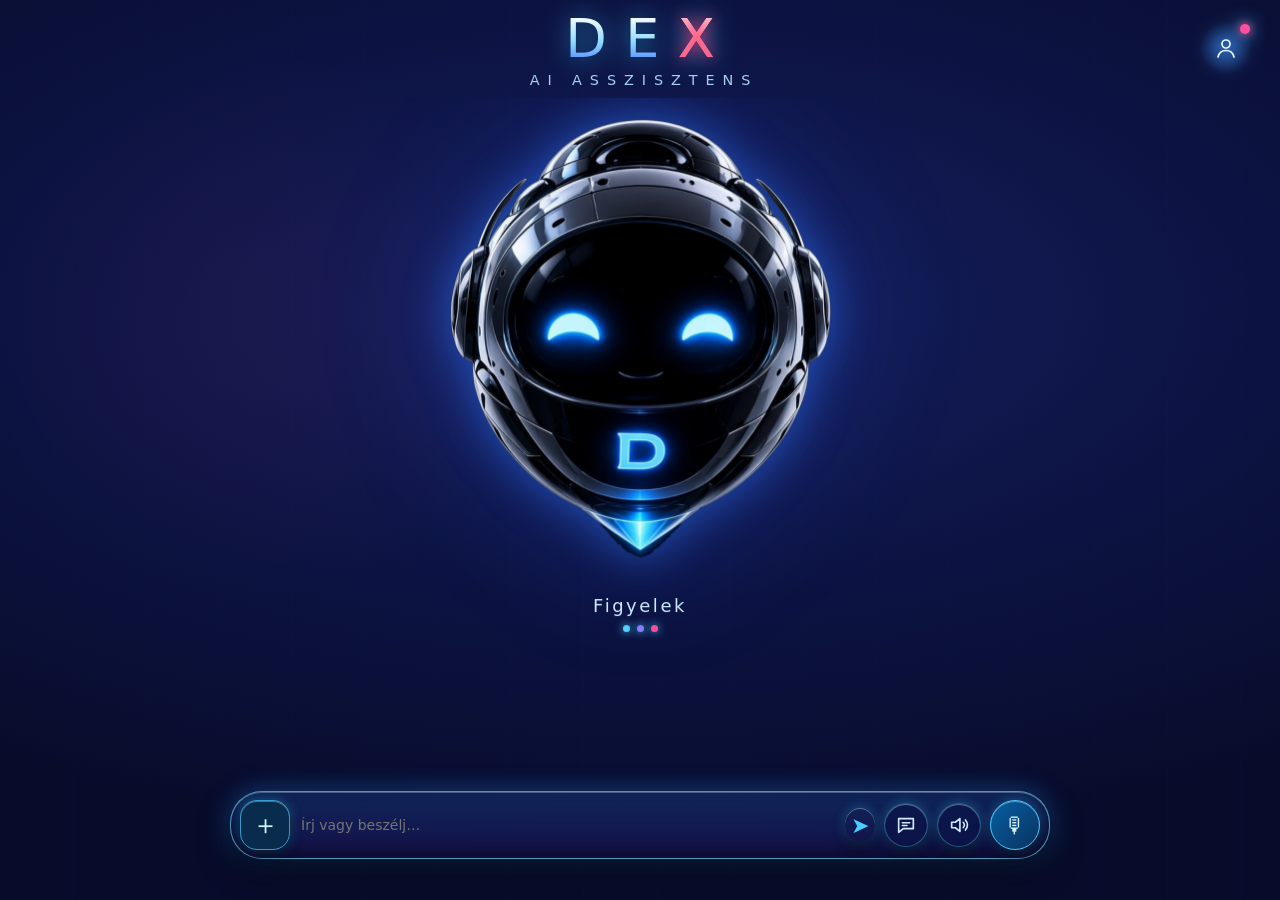
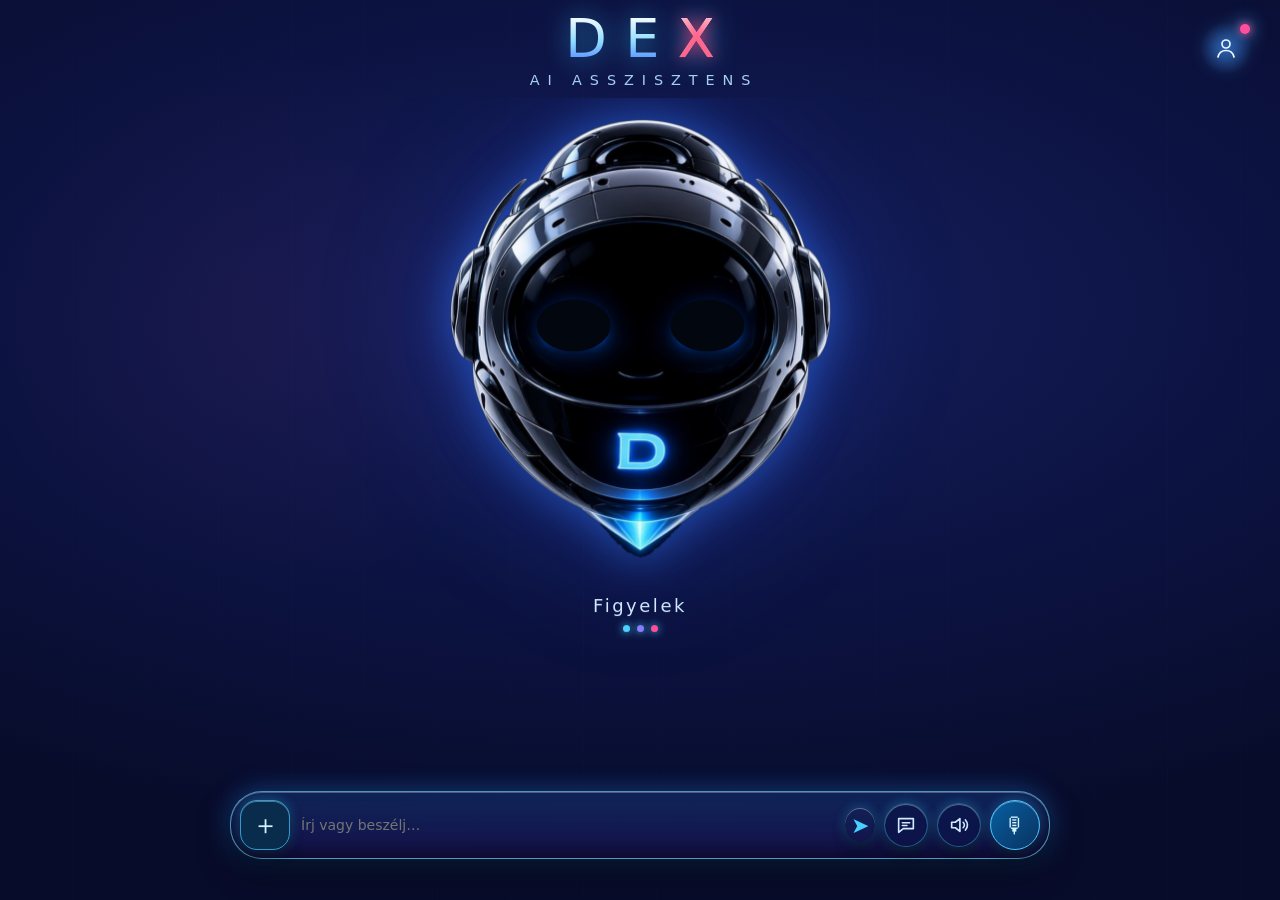
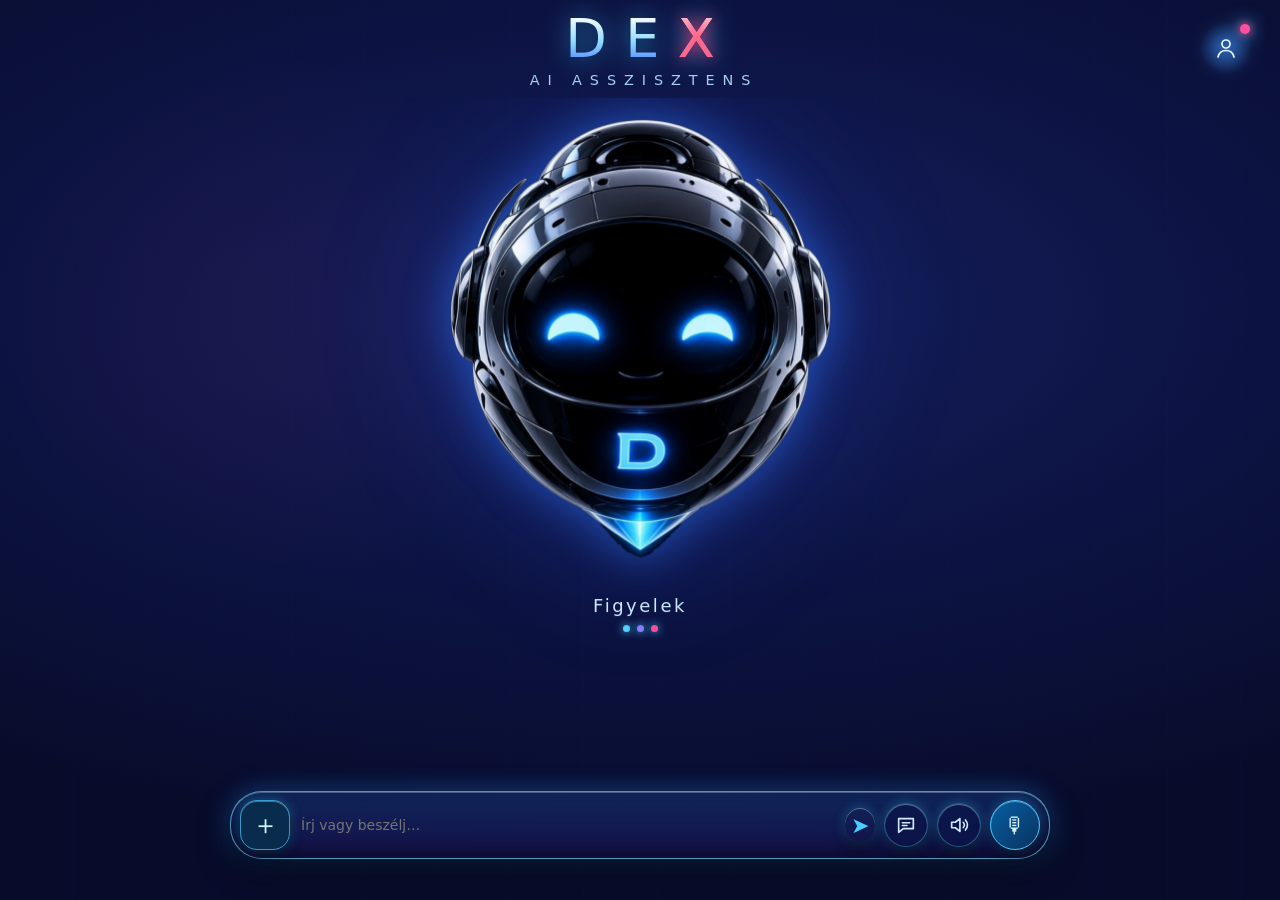
